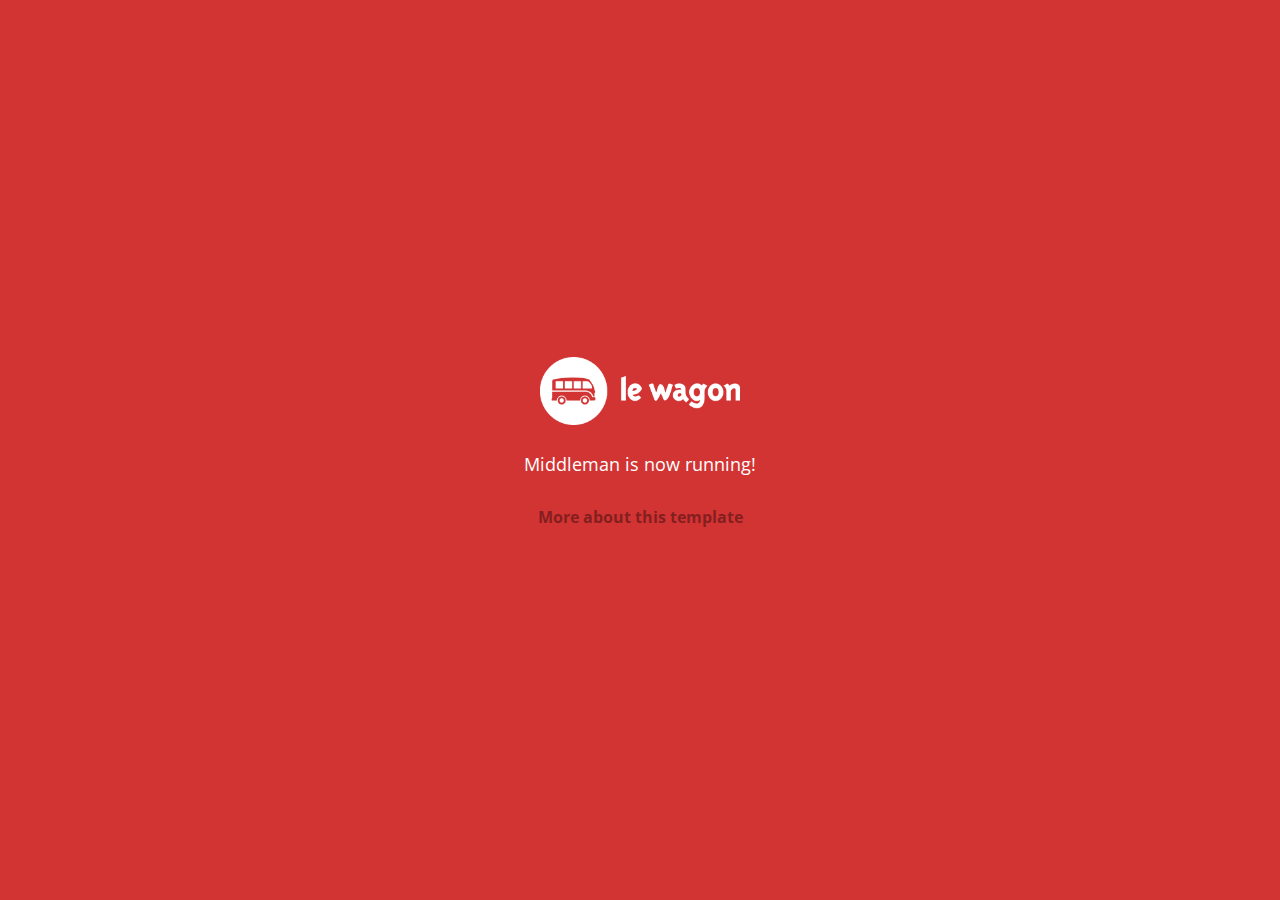
==== index.html @ 90ef144e "Automated commit at 2018-05-28 09:47:52 UTC by middleman-deploy 2.0.0-alpha" ====
<!doctype html>
<html>
  <head>
    <meta charset="utf-8">
    <meta http-equiv="x-ua-compatible" content="ie=edge">
    <meta name="viewport"
          content="width=device-width, initial-scale=1, shrink-to-fit=no">
    <!-- Use the title from a page's frontmatter if it has one -->
    <title>Le Wagon - Middleman</title>
    <link href="stylesheets/application-3c48b980.css" rel="stylesheet" />
    <script src="javascripts/application-93de88c9.js"></script>
    <link href="images/favicon-f15af148.png" rel="icon" type="image/png" />
  </head>
  <body>
    <div id="home">
  <div class="home-content">
    <img src="images/logo-acc9c0ec.png" width="200" alt="Logo" />
    <p>
      Middleman is now running!
    </p>
    <p class="about">
      <a href="about.html">More about this template</a>
    </p>
  </div>
</div>

  </body>
</html>
---- stylesheets/application-3c48b980.css ----
@import url("https://fonts.googleapis.com/css?family=Open+Sans:400,300,700|Raleway:400,100,300,700,500");/*!
 * Bootstrap v3.3.7 (http://getbootstrap.com)
 * Copyright 2011-2016 Twitter, Inc.
 * Licensed under MIT (https://github.com/twbs/bootstrap/blob/master/LICENSE)
 *//*! normalize.css v3.0.3 | MIT License | github.com/necolas/normalize.css */html{font-family:sans-serif;-ms-text-size-adjust:100%;-webkit-text-size-adjust:100%}body{margin:0}article,aside,details,figcaption,figure,footer,header,hgroup,main,menu,nav,section,summary{display:block}audio,canvas,progress,video{display:inline-block;vertical-align:baseline}audio:not([controls]){display:none;height:0}[hidden],template{display:none}a{background-color:transparent}a:active,a:hover{outline:0}abbr[title]{border-bottom:1px dotted}b,strong{font-weight:bold}dfn{font-style:italic}h1{font-size:2em;margin:0.67em 0}mark{background:#ff0;color:#000}small{font-size:80%}sub,sup{font-size:75%;line-height:0;position:relative;vertical-align:baseline}sup{top:-0.5em}sub{bottom:-0.25em}img{border:0}svg:not(:root){overflow:hidden}figure{margin:1em 40px}hr{-webkit-box-sizing:content-box;box-sizing:content-box;height:0}pre{overflow:auto}code,kbd,pre,samp{font-family:monospace, monospace;font-size:1em}button,input,optgroup,select,textarea{color:inherit;font:inherit;margin:0}button{overflow:visible}button,select{text-transform:none}button,html input[type="button"],input[type="reset"],input[type="submit"]{-webkit-appearance:button;cursor:pointer}button[disabled],html input[disabled]{cursor:default}button::-moz-focus-inner,input::-moz-focus-inner{border:0;padding:0}input{line-height:normal}input[type="checkbox"],input[type="radio"]{-webkit-box-sizing:border-box;box-sizing:border-box;padding:0}input[type="number"]::-webkit-inner-spin-button,input[type="number"]::-webkit-outer-spin-button{height:auto}input[type="search"]{-webkit-appearance:textfield;-webkit-box-sizing:content-box;box-sizing:content-box}input[type="search"]::-webkit-search-cancel-button,input[type="search"]::-webkit-search-decoration{-webkit-appearance:none}fieldset{border:1px solid #c0c0c0;margin:0 2px;padding:0.35em 0.625em 0.75em}legend{border:0;padding:0}textarea{overflow:auto}optgroup{font-weight:bold}table{border-collapse:collapse;border-spacing:0}td,th{padding:0}/*! Source: https://github.com/h5bp/html5-boilerplate/blob/master/src/css/main.css */@media print{*,*:before,*:after{background:transparent !important;color:#000 !important;-webkit-box-shadow:none !important;box-shadow:none !important;text-shadow:none !important}a,a:visited{text-decoration:underline}a[href]:after{content:" (" attr(href) ")"}abbr[title]:after{content:" (" attr(title) ")"}a[href^="#"]:after,a[href^="javascript:"]:after{content:""}pre,blockquote{border:1px solid #999;page-break-inside:avoid}thead{display:table-header-group}tr,img{page-break-inside:avoid}img{max-width:100% !important}p,h2,h3{orphans:3;widows:3}h2,h3{page-break-after:avoid}.navbar{display:none}.btn>.caret,.dropup>.btn>.caret{border-top-color:#000 !important}.label{border:1px solid #000}.table{border-collapse:collapse !important}.table td,.table th{background-color:#fff !important}.table-bordered th,.table-bordered td{border:1px solid #ddd !important}}@font-face{font-family:'Glyphicons Halflings';src:url("../assets/bootstrap/glyphicons-halflings-regular-86b6f62b.eot");src:url("../assets/bootstrap/glyphicons-halflings-regular-86b6f62b.eot?#iefix") format("embedded-opentype"),url("../assets/bootstrap/glyphicons-halflings-regular-ca35b697.woff2") format("woff2"),url("../assets/bootstrap/glyphicons-halflings-regular-278e49a8.woff") format("woff"),url("../assets/bootstrap/glyphicons-halflings-regular-44bc1850.ttf") format("truetype"),url("../assets/bootstrap/glyphicons-halflings-regular-de51a849.svg#glyphicons_halflingsregular") format("svg")}.glyphicon{position:relative;top:1px;display:inline-block;font-family:'Glyphicons Halflings';font-style:normal;font-weight:normal;line-height:1;-webkit-font-smoothing:antialiased;-moz-osx-font-smoothing:grayscale}.glyphicon-asterisk:before{content:"\002a"}.glyphicon-plus:before{content:"\002b"}.glyphicon-euro:before,.glyphicon-eur:before{content:"\20ac"}.glyphicon-minus:before{content:"\2212"}.glyphicon-cloud:before{content:"\2601"}.glyphicon-envelope:before{content:"\2709"}.glyphicon-pencil:before{content:"\270f"}.glyphicon-glass:before{content:"\e001"}.glyphicon-music:before{content:"\e002"}.glyphicon-search:before{content:"\e003"}.glyphicon-heart:before{content:"\e005"}.glyphicon-star:before{content:"\e006"}.glyphicon-star-empty:before{content:"\e007"}.glyphicon-user:before{content:"\e008"}.glyphicon-film:before{content:"\e009"}.glyphicon-th-large:before{content:"\e010"}.glyphicon-th:before{content:"\e011"}.glyphicon-th-list:before{content:"\e012"}.glyphicon-ok:before{content:"\e013"}.glyphicon-remove:before{content:"\e014"}.glyphicon-zoom-in:before{content:"\e015"}.glyphicon-zoom-out:before{content:"\e016"}.glyphicon-off:before{content:"\e017"}.glyphicon-signal:before{content:"\e018"}.glyphicon-cog:before{content:"\e019"}.glyphicon-trash:before{content:"\e020"}.glyphicon-home:before{content:"\e021"}.glyphicon-file:before{content:"\e022"}.glyphicon-time:before{content:"\e023"}.glyphicon-road:before{content:"\e024"}.glyphicon-download-alt:before{content:"\e025"}.glyphicon-download:before{content:"\e026"}.glyphicon-upload:before{content:"\e027"}.glyphicon-inbox:before{content:"\e028"}.glyphicon-play-circle:before{content:"\e029"}.glyphicon-repeat:before{content:"\e030"}.glyphicon-refresh:before{content:"\e031"}.glyphicon-list-alt:before{content:"\e032"}.glyphicon-lock:before{content:"\e033"}.glyphicon-flag:before{content:"\e034"}.glyphicon-headphones:before{content:"\e035"}.glyphicon-volume-off:before{content:"\e036"}.glyphicon-volume-down:before{content:"\e037"}.glyphicon-volume-up:before{content:"\e038"}.glyphicon-qrcode:before{content:"\e039"}.glyphicon-barcode:before{content:"\e040"}.glyphicon-tag:before{content:"\e041"}.glyphicon-tags:before{content:"\e042"}.glyphicon-book:before{content:"\e043"}.glyphicon-bookmark:before{content:"\e044"}.glyphicon-print:before{content:"\e045"}.glyphicon-camera:before{content:"\e046"}.glyphicon-font:before{content:"\e047"}.glyphicon-bold:before{content:"\e048"}.glyphicon-italic:before{content:"\e049"}.glyphicon-text-height:before{content:"\e050"}.glyphicon-text-width:before{content:"\e051"}.glyphicon-align-left:before{content:"\e052"}.glyphicon-align-center:before{content:"\e053"}.glyphicon-align-right:before{content:"\e054"}.glyphicon-align-justify:before{content:"\e055"}.glyphicon-list:before{content:"\e056"}.glyphicon-indent-left:before{content:"\e057"}.glyphicon-indent-right:before{content:"\e058"}.glyphicon-facetime-video:before{content:"\e059"}.glyphicon-picture:before{content:"\e060"}.glyphicon-map-marker:before{content:"\e062"}.glyphicon-adjust:before{content:"\e063"}.glyphicon-tint:before{content:"\e064"}.glyphicon-edit:before{content:"\e065"}.glyphicon-share:before{content:"\e066"}.glyphicon-check:before{content:"\e067"}.glyphicon-move:before{content:"\e068"}.glyphicon-step-backward:before{content:"\e069"}.glyphicon-fast-backward:before{content:"\e070"}.glyphicon-backward:before{content:"\e071"}.glyphicon-play:before{content:"\e072"}.glyphicon-pause:before{content:"\e073"}.glyphicon-stop:before{content:"\e074"}.glyphicon-forward:before{content:"\e075"}.glyphicon-fast-forward:before{content:"\e076"}.glyphicon-step-forward:before{content:"\e077"}.glyphicon-eject:before{content:"\e078"}.glyphicon-chevron-left:before{content:"\e079"}.glyphicon-chevron-right:before{content:"\e080"}.glyphicon-plus-sign:before{content:"\e081"}.glyphicon-minus-sign:before{content:"\e082"}.glyphicon-remove-sign:before{content:"\e083"}.glyphicon-ok-sign:before{content:"\e084"}.glyphicon-question-sign:before{content:"\e085"}.glyphicon-info-sign:before{content:"\e086"}.glyphicon-screenshot:before{content:"\e087"}.glyphicon-remove-circle:before{content:"\e088"}.glyphicon-ok-circle:before{content:"\e089"}.glyphicon-ban-circle:before{content:"\e090"}.glyphicon-arrow-left:before{content:"\e091"}.glyphicon-arrow-right:before{content:"\e092"}.glyphicon-arrow-up:before{content:"\e093"}.glyphicon-arrow-down:before{content:"\e094"}.glyphicon-share-alt:before{content:"\e095"}.glyphicon-resize-full:before{content:"\e096"}.glyphicon-resize-small:before{content:"\e097"}.glyphicon-exclamation-sign:before{content:"\e101"}.glyphicon-gift:before{content:"\e102"}.glyphicon-leaf:before{content:"\e103"}.glyphicon-fire:before{content:"\e104"}.glyphicon-eye-open:before{content:"\e105"}.glyphicon-eye-close:before{content:"\e106"}.glyphicon-warning-sign:before{content:"\e107"}.glyphicon-plane:before{content:"\e108"}.glyphicon-calendar:before{content:"\e109"}.glyphicon-random:before{content:"\e110"}.glyphicon-comment:before{content:"\e111"}.glyphicon-magnet:before{content:"\e112"}.glyphicon-chevron-up:before{content:"\e113"}.glyphicon-chevron-down:before{content:"\e114"}.glyphicon-retweet:before{content:"\e115"}.glyphicon-shopping-cart:before{content:"\e116"}.glyphicon-folder-close:before{content:"\e117"}.glyphicon-folder-open:before{content:"\e118"}.glyphicon-resize-vertical:before{content:"\e119"}.glyphicon-resize-horizontal:before{content:"\e120"}.glyphicon-hdd:before{content:"\e121"}.glyphicon-bullhorn:before{content:"\e122"}.glyphicon-bell:before{content:"\e123"}.glyphicon-certificate:before{content:"\e124"}.glyphicon-thumbs-up:before{content:"\e125"}.glyphicon-thumbs-down:before{content:"\e126"}.glyphicon-hand-right:before{content:"\e127"}.glyphicon-hand-left:before{content:"\e128"}.glyphicon-hand-up:before{content:"\e129"}.glyphicon-hand-down:before{content:"\e130"}.glyphicon-circle-arrow-right:before{content:"\e131"}.glyphicon-circle-arrow-left:before{content:"\e132"}.glyphicon-circle-arrow-up:before{content:"\e133"}.glyphicon-circle-arrow-down:before{content:"\e134"}.glyphicon-globe:before{content:"\e135"}.glyphicon-wrench:before{content:"\e136"}.glyphicon-tasks:before{content:"\e137"}.glyphicon-filter:before{content:"\e138"}.glyphicon-briefcase:before{content:"\e139"}.glyphicon-fullscreen:before{content:"\e140"}.glyphicon-dashboard:before{content:"\e141"}.glyphicon-paperclip:before{content:"\e142"}.glyphicon-heart-empty:before{content:"\e143"}.glyphicon-link:before{content:"\e144"}.glyphicon-phone:before{content:"\e145"}.glyphicon-pushpin:before{content:"\e146"}.glyphicon-usd:before{content:"\e148"}.glyphicon-gbp:before{content:"\e149"}.glyphicon-sort:before{content:"\e150"}.glyphicon-sort-by-alphabet:before{content:"\e151"}.glyphicon-sort-by-alphabet-alt:before{content:"\e152"}.glyphicon-sort-by-order:before{content:"\e153"}.glyphicon-sort-by-order-alt:before{content:"\e154"}.glyphicon-sort-by-attributes:before{content:"\e155"}.glyphicon-sort-by-attributes-alt:before{content:"\e156"}.glyphicon-unchecked:before{content:"\e157"}.glyphicon-expand:before{content:"\e158"}.glyphicon-collapse-down:before{content:"\e159"}.glyphicon-collapse-up:before{content:"\e160"}.glyphicon-log-in:before{content:"\e161"}.glyphicon-flash:before{content:"\e162"}.glyphicon-log-out:before{content:"\e163"}.glyphicon-new-window:before{content:"\e164"}.glyphicon-record:before{content:"\e165"}.glyphicon-save:before{content:"\e166"}.glyphicon-open:before{content:"\e167"}.glyphicon-saved:before{content:"\e168"}.glyphicon-import:before{content:"\e169"}.glyphicon-export:before{content:"\e170"}.glyphicon-send:before{content:"\e171"}.glyphicon-floppy-disk:before{content:"\e172"}.glyphicon-floppy-saved:before{content:"\e173"}.glyphicon-floppy-remove:before{content:"\e174"}.glyphicon-floppy-save:before{content:"\e175"}.glyphicon-floppy-open:before{content:"\e176"}.glyphicon-credit-card:before{content:"\e177"}.glyphicon-transfer:before{content:"\e178"}.glyphicon-cutlery:before{content:"\e179"}.glyphicon-header:before{content:"\e180"}.glyphicon-compressed:before{content:"\e181"}.glyphicon-earphone:before{content:"\e182"}.glyphicon-phone-alt:before{content:"\e183"}.glyphicon-tower:before{content:"\e184"}.glyphicon-stats:before{content:"\e185"}.glyphicon-sd-video:before{content:"\e186"}.glyphicon-hd-video:before{content:"\e187"}.glyphicon-subtitles:before{content:"\e188"}.glyphicon-sound-stereo:before{content:"\e189"}.glyphicon-sound-dolby:before{content:"\e190"}.glyphicon-sound-5-1:before{content:"\e191"}.glyphicon-sound-6-1:before{content:"\e192"}.glyphicon-sound-7-1:before{content:"\e193"}.glyphicon-copyright-mark:before{content:"\e194"}.glyphicon-registration-mark:before{content:"\e195"}.glyphicon-cloud-download:before{content:"\e197"}.glyphicon-cloud-upload:before{content:"\e198"}.glyphicon-tree-conifer:before{content:"\e199"}.glyphicon-tree-deciduous:before{content:"\e200"}.glyphicon-cd:before{content:"\e201"}.glyphicon-save-file:before{content:"\e202"}.glyphicon-open-file:before{content:"\e203"}.glyphicon-level-up:before{content:"\e204"}.glyphicon-copy:before{content:"\e205"}.glyphicon-paste:before{content:"\e206"}.glyphicon-alert:before{content:"\e209"}.glyphicon-equalizer:before{content:"\e210"}.glyphicon-king:before{content:"\e211"}.glyphicon-queen:before{content:"\e212"}.glyphicon-pawn:before{content:"\e213"}.glyphicon-bishop:before{content:"\e214"}.glyphicon-knight:before{content:"\e215"}.glyphicon-baby-formula:before{content:"\e216"}.glyphicon-tent:before{content:"\26fa"}.glyphicon-blackboard:before{content:"\e218"}.glyphicon-bed:before{content:"\e219"}.glyphicon-apple:before{content:"\f8ff"}.glyphicon-erase:before{content:"\e221"}.glyphicon-hourglass:before{content:"\231b"}.glyphicon-lamp:before{content:"\e223"}.glyphicon-duplicate:before{content:"\e224"}.glyphicon-piggy-bank:before{content:"\e225"}.glyphicon-scissors:before{content:"\e226"}.glyphicon-bitcoin:before{content:"\e227"}.glyphicon-btc:before{content:"\e227"}.glyphicon-xbt:before{content:"\e227"}.glyphicon-yen:before{content:"\00a5"}.glyphicon-jpy:before{content:"\00a5"}.glyphicon-ruble:before{content:"\20bd"}.glyphicon-rub:before{content:"\20bd"}.glyphicon-scale:before{content:"\e230"}.glyphicon-ice-lolly:before{content:"\e231"}.glyphicon-ice-lolly-tasted:before{content:"\e232"}.glyphicon-education:before{content:"\e233"}.glyphicon-option-horizontal:before{content:"\e234"}.glyphicon-option-vertical:before{content:"\e235"}.glyphicon-menu-hamburger:before{content:"\e236"}.glyphicon-modal-window:before{content:"\e237"}.glyphicon-oil:before{content:"\e238"}.glyphicon-grain:before{content:"\e239"}.glyphicon-sunglasses:before{content:"\e240"}.glyphicon-text-size:before{content:"\e241"}.glyphicon-text-color:before{content:"\e242"}.glyphicon-text-background:before{content:"\e243"}.glyphicon-object-align-top:before{content:"\e244"}.glyphicon-object-align-bottom:before{content:"\e245"}.glyphicon-object-align-horizontal:before{content:"\e246"}.glyphicon-object-align-left:before{content:"\e247"}.glyphicon-object-align-vertical:before{content:"\e248"}.glyphicon-object-align-right:before{content:"\e249"}.glyphicon-triangle-right:before{content:"\e250"}.glyphicon-triangle-left:before{content:"\e251"}.glyphicon-triangle-bottom:before{content:"\e252"}.glyphicon-triangle-top:before{content:"\e253"}.glyphicon-console:before{content:"\e254"}.glyphicon-superscript:before{content:"\e255"}.glyphicon-subscript:before{content:"\e256"}.glyphicon-menu-left:before{content:"\e257"}.glyphicon-menu-right:before{content:"\e258"}.glyphicon-menu-down:before{content:"\e259"}.glyphicon-menu-up:before{content:"\e260"}*{-webkit-box-sizing:border-box;box-sizing:border-box}*:before,*:after{-webkit-box-sizing:border-box;box-sizing:border-box}html{font-size:10px;-webkit-tap-highlight-color:transparent}body{font-family:"Open Sans", "Helvetica", "sans-serif";font-size:18px;line-height:1.42857143;color:#333333;background-color:#F4F4F4}input,button,select,textarea{font-family:inherit;font-size:inherit;line-height:inherit}a{color:#469AE0;text-decoration:none}a:hover,a:focus{color:#1f74ba;text-decoration:underline}a:focus{outline:5px auto -webkit-focus-ring-color;outline-offset:-2px}figure{margin:0}img{vertical-align:middle}.img-responsive{display:block;max-width:100%;height:auto}.img-rounded{border-radius:2px}.img-thumbnail{padding:4px;line-height:1.42857143;background-color:#F4F4F4;border:1px solid #ddd;border-radius:2px;-webkit-transition:all 0.2s ease-in-out;transition:all 0.2s ease-in-out;display:inline-block;max-width:100%;height:auto}.img-circle{border-radius:50%}hr{margin-top:25px;margin-bottom:25px;border:0;border-top:1px solid #eeeeee}.sr-only{position:absolute;width:1px;height:1px;margin:-1px;padding:0;overflow:hidden;clip:rect(0, 0, 0, 0);border:0}.sr-only-focusable:active,.sr-only-focusable:focus{position:static;width:auto;height:auto;margin:0;overflow:visible;clip:auto}[role="button"]{cursor:pointer}h1,h2,h3,h4,h5,h6,.h1,.h2,.h3,.h4,.h5,.h6{font-family:"Raleway", "Helvetica", "sans-serif";font-weight:500;line-height:1.1;color:inherit}h1 small,h1 .small,h2 small,h2 .small,h3 small,h3 .small,h4 small,h4 .small,h5 small,h5 .small,h6 small,h6 .small,.h1 small,.h1 .small,.h2 small,.h2 .small,.h3 small,.h3 .small,.h4 small,.h4 .small,.h5 small,.h5 .small,.h6 small,.h6 .small{font-weight:normal;line-height:1;color:#777777}h1,.h1,h2,.h2,h3,.h3{margin-top:25px;margin-bottom:12.5px}h1 small,h1 .small,.h1 small,.h1 .small,h2 small,h2 .small,.h2 small,.h2 .small,h3 small,h3 .small,.h3 small,.h3 .small{font-size:65%}h4,.h4,h5,.h5,h6,.h6{margin-top:12.5px;margin-bottom:12.5px}h4 small,h4 .small,.h4 small,.h4 .small,h5 small,h5 .small,.h5 small,.h5 .small,h6 small,h6 .small,.h6 small,.h6 .small{font-size:75%}h1,.h1{font-size:46px}h2,.h2{font-size:38px}h3,.h3{font-size:31px}h4,.h4{font-size:23px}h5,.h5{font-size:18px}h6,.h6{font-size:16px}p{margin:0 0 12.5px}.lead{margin-bottom:25px;font-size:20px;font-weight:300;line-height:1.4}@media (min-width: 768px){.lead{font-size:27px}}small,.small{font-size:88%}mark,.mark{background-color:#fcf8e3;padding:.2em}.text-left{text-align:left}.text-right{text-align:right}.text-center{text-align:center}.text-justify{text-align:justify}.text-nowrap{white-space:nowrap}.text-lowercase{text-transform:lowercase}.text-uppercase,.initialism{text-transform:uppercase}.text-capitalize{text-transform:capitalize}.text-muted{color:#777777}.text-primary{color:#469AE0}a.text-primary:hover,a.text-primary:focus{color:#2381d0}.text-success{color:#3c763d}a.text-success:hover,a.text-success:focus{color:#2b542c}.text-info{color:#31708f}a.text-info:hover,a.text-info:focus{color:#245269}.text-warning{color:#8a6d3b}a.text-warning:hover,a.text-warning:focus{color:#66512c}.text-danger{color:#a94442}a.text-danger:hover,a.text-danger:focus{color:#843534}.bg-primary{color:#fff}.bg-primary{background-color:#469AE0}a.bg-primary:hover,a.bg-primary:focus{background-color:#2381d0}.bg-success{background-color:#dff0d8}a.bg-success:hover,a.bg-success:focus{background-color:#c1e2b3}.bg-info{background-color:#d9edf7}a.bg-info:hover,a.bg-info:focus{background-color:#afd9ee}.bg-warning{background-color:#fcf8e3}a.bg-warning:hover,a.bg-warning:focus{background-color:#f7ecb5}.bg-danger{background-color:#f2dede}a.bg-danger:hover,a.bg-danger:focus{background-color:#e4b9b9}.page-header{padding-bottom:11.5px;margin:50px 0 25px;border-bottom:1px solid #eeeeee}ul,ol{margin-top:0;margin-bottom:12.5px}ul ul,ul ol,ol ul,ol ol{margin-bottom:0}.list-unstyled{padding-left:0;list-style:none}.list-inline{padding-left:0;list-style:none;margin-left:-5px}.list-inline>li{display:inline-block;padding-left:5px;padding-right:5px}dl{margin-top:0;margin-bottom:25px}dt,dd{line-height:1.42857143}dt{font-weight:bold}dd{margin-left:0}.dl-horizontal dd:before,.dl-horizontal dd:after{content:" ";display:table}.dl-horizontal dd:after{clear:both}@media (min-width: 768px){.dl-horizontal dt{float:left;width:160px;clear:left;text-align:right;overflow:hidden;text-overflow:ellipsis;white-space:nowrap}.dl-horizontal dd{margin-left:180px}}abbr[title],abbr[data-original-title]{cursor:help;border-bottom:1px dotted #777777}.initialism{font-size:90%}blockquote{padding:12.5px 25px;margin:0 0 25px;font-size:22.5px;border-left:5px solid #eeeeee}blockquote p:last-child,blockquote ul:last-child,blockquote ol:last-child{margin-bottom:0}blockquote footer,blockquote small,blockquote .small{display:block;font-size:80%;line-height:1.42857143;color:#777777}blockquote footer:before,blockquote small:before,blockquote .small:before{content:'\2014 \00A0'}.blockquote-reverse,blockquote.pull-right{padding-right:15px;padding-left:0;border-right:5px solid #eeeeee;border-left:0;text-align:right}.blockquote-reverse footer:before,.blockquote-reverse small:before,.blockquote-reverse .small:before,blockquote.pull-right footer:before,blockquote.pull-right small:before,blockquote.pull-right .small:before{content:''}.blockquote-reverse footer:after,.blockquote-reverse small:after,.blockquote-reverse .small:after,blockquote.pull-right footer:after,blockquote.pull-right small:after,blockquote.pull-right .small:after{content:'\00A0 \2014'}address{margin-bottom:25px;font-style:normal;line-height:1.42857143}code,kbd,pre,samp{font-family:Menlo, Monaco, Consolas, "Courier New", monospace}code{padding:2px 4px;font-size:90%;color:#c7254e;background-color:#f9f2f4;border-radius:2px}kbd{padding:2px 4px;font-size:90%;color:#fff;background-color:#333;border-radius:2px;-webkit-box-shadow:inset 0 -1px 0 rgba(0,0,0,0.25);box-shadow:inset 0 -1px 0 rgba(0,0,0,0.25)}kbd kbd{padding:0;font-size:100%;font-weight:bold;-webkit-box-shadow:none;box-shadow:none}pre{display:block;padding:12px;margin:0 0 12.5px;font-size:17px;line-height:1.42857143;word-break:break-all;word-wrap:break-word;color:#333333;background-color:#f5f5f5;border:1px solid #ccc;border-radius:2px}pre code{padding:0;font-size:inherit;color:inherit;white-space:pre-wrap;background-color:transparent;border-radius:0}.pre-scrollable{max-height:340px;overflow-y:scroll}.container{margin-right:auto;margin-left:auto;padding-left:15px;padding-right:15px}.container:before,.container:after{content:" ";display:table}.container:after{clear:both}@media (min-width: 768px){.container{width:750px}}@media (min-width: 992px){.container{width:970px}}@media (min-width: 1200px){.container{width:1170px}}.container-fluid{margin-right:auto;margin-left:auto;padding-left:15px;padding-right:15px}.container-fluid:before,.container-fluid:after{content:" ";display:table}.container-fluid:after{clear:both}.row{margin-left:-15px;margin-right:-15px}.row:before,.row:after{content:" ";display:table}.row:after{clear:both}.col-xs-1,.col-sm-1,.col-md-1,.col-lg-1,.col-xs-2,.col-sm-2,.col-md-2,.col-lg-2,.col-xs-3,.col-sm-3,.col-md-3,.col-lg-3,.col-xs-4,.col-sm-4,.col-md-4,.col-lg-4,.col-xs-5,.col-sm-5,.col-md-5,.col-lg-5,.col-xs-6,.col-sm-6,.col-md-6,.col-lg-6,.col-xs-7,.col-sm-7,.col-md-7,.col-lg-7,.col-xs-8,.col-sm-8,.col-md-8,.col-lg-8,.col-xs-9,.col-sm-9,.col-md-9,.col-lg-9,.col-xs-10,.col-sm-10,.col-md-10,.col-lg-10,.col-xs-11,.col-sm-11,.col-md-11,.col-lg-11,.col-xs-12,.col-sm-12,.col-md-12,.col-lg-12{position:relative;min-height:1px;padding-left:15px;padding-right:15px}.col-xs-1,.col-xs-2,.col-xs-3,.col-xs-4,.col-xs-5,.col-xs-6,.col-xs-7,.col-xs-8,.col-xs-9,.col-xs-10,.col-xs-11,.col-xs-12{float:left}.col-xs-1{width:8.33333333%}.col-xs-2{width:16.66666667%}.col-xs-3{width:25%}.col-xs-4{width:33.33333333%}.col-xs-5{width:41.66666667%}.col-xs-6{width:50%}.col-xs-7{width:58.33333333%}.col-xs-8{width:66.66666667%}.col-xs-9{width:75%}.col-xs-10{width:83.33333333%}.col-xs-11{width:91.66666667%}.col-xs-12{width:100%}.col-xs-pull-0{right:auto}.col-xs-pull-1{right:8.33333333%}.col-xs-pull-2{right:16.66666667%}.col-xs-pull-3{right:25%}.col-xs-pull-4{right:33.33333333%}.col-xs-pull-5{right:41.66666667%}.col-xs-pull-6{right:50%}.col-xs-pull-7{right:58.33333333%}.col-xs-pull-8{right:66.66666667%}.col-xs-pull-9{right:75%}.col-xs-pull-10{right:83.33333333%}.col-xs-pull-11{right:91.66666667%}.col-xs-pull-12{right:100%}.col-xs-push-0{left:auto}.col-xs-push-1{left:8.33333333%}.col-xs-push-2{left:16.66666667%}.col-xs-push-3{left:25%}.col-xs-push-4{left:33.33333333%}.col-xs-push-5{left:41.66666667%}.col-xs-push-6{left:50%}.col-xs-push-7{left:58.33333333%}.col-xs-push-8{left:66.66666667%}.col-xs-push-9{left:75%}.col-xs-push-10{left:83.33333333%}.col-xs-push-11{left:91.66666667%}.col-xs-push-12{left:100%}.col-xs-offset-0{margin-left:0%}.col-xs-offset-1{margin-left:8.33333333%}.col-xs-offset-2{margin-left:16.66666667%}.col-xs-offset-3{margin-left:25%}.col-xs-offset-4{margin-left:33.33333333%}.col-xs-offset-5{margin-left:41.66666667%}.col-xs-offset-6{margin-left:50%}.col-xs-offset-7{margin-left:58.33333333%}.col-xs-offset-8{margin-left:66.66666667%}.col-xs-offset-9{margin-left:75%}.col-xs-offset-10{margin-left:83.33333333%}.col-xs-offset-11{margin-left:91.66666667%}.col-xs-offset-12{margin-left:100%}@media (min-width: 768px){.col-sm-1,.col-sm-2,.col-sm-3,.col-sm-4,.col-sm-5,.col-sm-6,.col-sm-7,.col-sm-8,.col-sm-9,.col-sm-10,.col-sm-11,.col-sm-12{float:left}.col-sm-1{width:8.33333333%}.col-sm-2{width:16.66666667%}.col-sm-3{width:25%}.col-sm-4{width:33.33333333%}.col-sm-5{width:41.66666667%}.col-sm-6{width:50%}.col-sm-7{width:58.33333333%}.col-sm-8{width:66.66666667%}.col-sm-9{width:75%}.col-sm-10{width:83.33333333%}.col-sm-11{width:91.66666667%}.col-sm-12{width:100%}.col-sm-pull-0{right:auto}.col-sm-pull-1{right:8.33333333%}.col-sm-pull-2{right:16.66666667%}.col-sm-pull-3{right:25%}.col-sm-pull-4{right:33.33333333%}.col-sm-pull-5{right:41.66666667%}.col-sm-pull-6{right:50%}.col-sm-pull-7{right:58.33333333%}.col-sm-pull-8{right:66.66666667%}.col-sm-pull-9{right:75%}.col-sm-pull-10{right:83.33333333%}.col-sm-pull-11{right:91.66666667%}.col-sm-pull-12{right:100%}.col-sm-push-0{left:auto}.col-sm-push-1{left:8.33333333%}.col-sm-push-2{left:16.66666667%}.col-sm-push-3{left:25%}.col-sm-push-4{left:33.33333333%}.col-sm-push-5{left:41.66666667%}.col-sm-push-6{left:50%}.col-sm-push-7{left:58.33333333%}.col-sm-push-8{left:66.66666667%}.col-sm-push-9{left:75%}.col-sm-push-10{left:83.33333333%}.col-sm-push-11{left:91.66666667%}.col-sm-push-12{left:100%}.col-sm-offset-0{margin-left:0%}.col-sm-offset-1{margin-left:8.33333333%}.col-sm-offset-2{margin-left:16.66666667%}.col-sm-offset-3{margin-left:25%}.col-sm-offset-4{margin-left:33.33333333%}.col-sm-offset-5{margin-left:41.66666667%}.col-sm-offset-6{margin-left:50%}.col-sm-offset-7{margin-left:58.33333333%}.col-sm-offset-8{margin-left:66.66666667%}.col-sm-offset-9{margin-left:75%}.col-sm-offset-10{margin-left:83.33333333%}.col-sm-offset-11{margin-left:91.66666667%}.col-sm-offset-12{margin-left:100%}}@media (min-width: 992px){.col-md-1,.col-md-2,.col-md-3,.col-md-4,.col-md-5,.col-md-6,.col-md-7,.col-md-8,.col-md-9,.col-md-10,.col-md-11,.col-md-12{float:left}.col-md-1{width:8.33333333%}.col-md-2{width:16.66666667%}.col-md-3{width:25%}.col-md-4{width:33.33333333%}.col-md-5{width:41.66666667%}.col-md-6{width:50%}.col-md-7{width:58.33333333%}.col-md-8{width:66.66666667%}.col-md-9{width:75%}.col-md-10{width:83.33333333%}.col-md-11{width:91.66666667%}.col-md-12{width:100%}.col-md-pull-0{right:auto}.col-md-pull-1{right:8.33333333%}.col-md-pull-2{right:16.66666667%}.col-md-pull-3{right:25%}.col-md-pull-4{right:33.33333333%}.col-md-pull-5{right:41.66666667%}.col-md-pull-6{right:50%}.col-md-pull-7{right:58.33333333%}.col-md-pull-8{right:66.66666667%}.col-md-pull-9{right:75%}.col-md-pull-10{right:83.33333333%}.col-md-pull-11{right:91.66666667%}.col-md-pull-12{right:100%}.col-md-push-0{left:auto}.col-md-push-1{left:8.33333333%}.col-md-push-2{left:16.66666667%}.col-md-push-3{left:25%}.col-md-push-4{left:33.33333333%}.col-md-push-5{left:41.66666667%}.col-md-push-6{left:50%}.col-md-push-7{left:58.33333333%}.col-md-push-8{left:66.66666667%}.col-md-push-9{left:75%}.col-md-push-10{left:83.33333333%}.col-md-push-11{left:91.66666667%}.col-md-push-12{left:100%}.col-md-offset-0{margin-left:0%}.col-md-offset-1{margin-left:8.33333333%}.col-md-offset-2{margin-left:16.66666667%}.col-md-offset-3{margin-left:25%}.col-md-offset-4{margin-left:33.33333333%}.col-md-offset-5{margin-left:41.66666667%}.col-md-offset-6{margin-left:50%}.col-md-offset-7{margin-left:58.33333333%}.col-md-offset-8{margin-left:66.66666667%}.col-md-offset-9{margin-left:75%}.col-md-offset-10{margin-left:83.33333333%}.col-md-offset-11{margin-left:91.66666667%}.col-md-offset-12{margin-left:100%}}@media (min-width: 1200px){.col-lg-1,.col-lg-2,.col-lg-3,.col-lg-4,.col-lg-5,.col-lg-6,.col-lg-7,.col-lg-8,.col-lg-9,.col-lg-10,.col-lg-11,.col-lg-12{float:left}.col-lg-1{width:8.33333333%}.col-lg-2{width:16.66666667%}.col-lg-3{width:25%}.col-lg-4{width:33.33333333%}.col-lg-5{width:41.66666667%}.col-lg-6{width:50%}.col-lg-7{width:58.33333333%}.col-lg-8{width:66.66666667%}.col-lg-9{width:75%}.col-lg-10{width:83.33333333%}.col-lg-11{width:91.66666667%}.col-lg-12{width:100%}.col-lg-pull-0{right:auto}.col-lg-pull-1{right:8.33333333%}.col-lg-pull-2{right:16.66666667%}.col-lg-pull-3{right:25%}.col-lg-pull-4{right:33.33333333%}.col-lg-pull-5{right:41.66666667%}.col-lg-pull-6{right:50%}.col-lg-pull-7{right:58.33333333%}.col-lg-pull-8{right:66.66666667%}.col-lg-pull-9{right:75%}.col-lg-pull-10{right:83.33333333%}.col-lg-pull-11{right:91.66666667%}.col-lg-pull-12{right:100%}.col-lg-push-0{left:auto}.col-lg-push-1{left:8.33333333%}.col-lg-push-2{left:16.66666667%}.col-lg-push-3{left:25%}.col-lg-push-4{left:33.33333333%}.col-lg-push-5{left:41.66666667%}.col-lg-push-6{left:50%}.col-lg-push-7{left:58.33333333%}.col-lg-push-8{left:66.66666667%}.col-lg-push-9{left:75%}.col-lg-push-10{left:83.33333333%}.col-lg-push-11{left:91.66666667%}.col-lg-push-12{left:100%}.col-lg-offset-0{margin-left:0%}.col-lg-offset-1{margin-left:8.33333333%}.col-lg-offset-2{margin-left:16.66666667%}.col-lg-offset-3{margin-left:25%}.col-lg-offset-4{margin-left:33.33333333%}.col-lg-offset-5{margin-left:41.66666667%}.col-lg-offset-6{margin-left:50%}.col-lg-offset-7{margin-left:58.33333333%}.col-lg-offset-8{margin-left:66.66666667%}.col-lg-offset-9{margin-left:75%}.col-lg-offset-10{margin-left:83.33333333%}.col-lg-offset-11{margin-left:91.66666667%}.col-lg-offset-12{margin-left:100%}}table{background-color:transparent}caption{padding-top:8px;padding-bottom:8px;color:#777777;text-align:left}th{text-align:left}.table{width:100%;max-width:100%;margin-bottom:25px}.table>thead>tr>th,.table>thead>tr>td,.table>tbody>tr>th,.table>tbody>tr>td,.table>tfoot>tr>th,.table>tfoot>tr>td{padding:8px;line-height:1.42857143;vertical-align:top;border-top:1px solid #ddd}.table>thead>tr>th{vertical-align:bottom;border-bottom:2px solid #ddd}.table>caption+thead>tr:first-child>th,.table>caption+thead>tr:first-child>td,.table>colgroup+thead>tr:first-child>th,.table>colgroup+thead>tr:first-child>td,.table>thead:first-child>tr:first-child>th,.table>thead:first-child>tr:first-child>td{border-top:0}.table>tbody+tbody{border-top:2px solid #ddd}.table .table{background-color:#F4F4F4}.table-condensed>thead>tr>th,.table-condensed>thead>tr>td,.table-condensed>tbody>tr>th,.table-condensed>tbody>tr>td,.table-condensed>tfoot>tr>th,.table-condensed>tfoot>tr>td{padding:5px}.table-bordered{border:1px solid #ddd}.table-bordered>thead>tr>th,.table-bordered>thead>tr>td,.table-bordered>tbody>tr>th,.table-bordered>tbody>tr>td,.table-bordered>tfoot>tr>th,.table-bordered>tfoot>tr>td{border:1px solid #ddd}.table-bordered>thead>tr>th,.table-bordered>thead>tr>td{border-bottom-width:2px}.table-striped>tbody>tr:nth-of-type(odd){background-color:#f9f9f9}.table-hover>tbody>tr:hover{background-color:#f5f5f5}table col[class*="col-"]{position:static;float:none;display:table-column}table td[class*="col-"],table th[class*="col-"]{position:static;float:none;display:table-cell}.table>thead>tr>td.active,.table>thead>tr>th.active,.table>thead>tr.active>td,.table>thead>tr.active>th,.table>tbody>tr>td.active,.table>tbody>tr>th.active,.table>tbody>tr.active>td,.table>tbody>tr.active>th,.table>tfoot>tr>td.active,.table>tfoot>tr>th.active,.table>tfoot>tr.active>td,.table>tfoot>tr.active>th{background-color:#f5f5f5}.table-hover>tbody>tr>td.active:hover,.table-hover>tbody>tr>th.active:hover,.table-hover>tbody>tr.active:hover>td,.table-hover>tbody>tr:hover>.active,.table-hover>tbody>tr.active:hover>th{background-color:#e8e8e8}.table>thead>tr>td.success,.table>thead>tr>th.success,.table>thead>tr.success>td,.table>thead>tr.success>th,.table>tbody>tr>td.success,.table>tbody>tr>th.success,.table>tbody>tr.success>td,.table>tbody>tr.success>th,.table>tfoot>tr>td.success,.table>tfoot>tr>th.success,.table>tfoot>tr.success>td,.table>tfoot>tr.success>th{background-color:#dff0d8}.table-hover>tbody>tr>td.success:hover,.table-hover>tbody>tr>th.success:hover,.table-hover>tbody>tr.success:hover>td,.table-hover>tbody>tr:hover>.success,.table-hover>tbody>tr.success:hover>th{background-color:#d0e9c6}.table>thead>tr>td.info,.table>thead>tr>th.info,.table>thead>tr.info>td,.table>thead>tr.info>th,.table>tbody>tr>td.info,.table>tbody>tr>th.info,.table>tbody>tr.info>td,.table>tbody>tr.info>th,.table>tfoot>tr>td.info,.table>tfoot>tr>th.info,.table>tfoot>tr.info>td,.table>tfoot>tr.info>th{background-color:#d9edf7}.table-hover>tbody>tr>td.info:hover,.table-hover>tbody>tr>th.info:hover,.table-hover>tbody>tr.info:hover>td,.table-hover>tbody>tr:hover>.info,.table-hover>tbody>tr.info:hover>th{background-color:#c4e3f3}.table>thead>tr>td.warning,.table>thead>tr>th.warning,.table>thead>tr.warning>td,.table>thead>tr.warning>th,.table>tbody>tr>td.warning,.table>tbody>tr>th.warning,.table>tbody>tr.warning>td,.table>tbody>tr.warning>th,.table>tfoot>tr>td.warning,.table>tfoot>tr>th.warning,.table>tfoot>tr.warning>td,.table>tfoot>tr.warning>th{background-color:#fcf8e3}.table-hover>tbody>tr>td.warning:hover,.table-hover>tbody>tr>th.warning:hover,.table-hover>tbody>tr.warning:hover>td,.table-hover>tbody>tr:hover>.warning,.table-hover>tbody>tr.warning:hover>th{background-color:#faf2cc}.table>thead>tr>td.danger,.table>thead>tr>th.danger,.table>thead>tr.danger>td,.table>thead>tr.danger>th,.table>tbody>tr>td.danger,.table>tbody>tr>th.danger,.table>tbody>tr.danger>td,.table>tbody>tr.danger>th,.table>tfoot>tr>td.danger,.table>tfoot>tr>th.danger,.table>tfoot>tr.danger>td,.table>tfoot>tr.danger>th{background-color:#f2dede}.table-hover>tbody>tr>td.danger:hover,.table-hover>tbody>tr>th.danger:hover,.table-hover>tbody>tr.danger:hover>td,.table-hover>tbody>tr:hover>.danger,.table-hover>tbody>tr.danger:hover>th{background-color:#ebcccc}.table-responsive{overflow-x:auto;min-height:0.01%}@media screen and (max-width: 767px){.table-responsive{width:100%;margin-bottom:18.75px;overflow-y:hidden;-ms-overflow-style:-ms-autohiding-scrollbar;border:1px solid #ddd}.table-responsive>.table{margin-bottom:0}.table-responsive>.table>thead>tr>th,.table-responsive>.table>thead>tr>td,.table-responsive>.table>tbody>tr>th,.table-responsive>.table>tbody>tr>td,.table-responsive>.table>tfoot>tr>th,.table-responsive>.table>tfoot>tr>td{white-space:nowrap}.table-responsive>.table-bordered{border:0}.table-responsive>.table-bordered>thead>tr>th:first-child,.table-responsive>.table-bordered>thead>tr>td:first-child,.table-responsive>.table-bordered>tbody>tr>th:first-child,.table-responsive>.table-bordered>tbody>tr>td:first-child,.table-responsive>.table-bordered>tfoot>tr>th:first-child,.table-responsive>.table-bordered>tfoot>tr>td:first-child{border-left:0}.table-responsive>.table-bordered>thead>tr>th:last-child,.table-responsive>.table-bordered>thead>tr>td:last-child,.table-responsive>.table-bordered>tbody>tr>th:last-child,.table-responsive>.table-bordered>tbody>tr>td:last-child,.table-responsive>.table-bordered>tfoot>tr>th:last-child,.table-responsive>.table-bordered>tfoot>tr>td:last-child{border-right:0}.table-responsive>.table-bordered>tbody>tr:last-child>th,.table-responsive>.table-bordered>tbody>tr:last-child>td,.table-responsive>.table-bordered>tfoot>tr:last-child>th,.table-responsive>.table-bordered>tfoot>tr:last-child>td{border-bottom:0}}fieldset{padding:0;margin:0;border:0;min-width:0}legend{display:block;width:100%;padding:0;margin-bottom:25px;font-size:27px;line-height:inherit;color:#333333;border:0;border-bottom:1px solid #e5e5e5}label{display:inline-block;max-width:100%;margin-bottom:5px;font-weight:bold}input[type="search"]{-webkit-box-sizing:border-box;box-sizing:border-box}input[type="radio"],input[type="checkbox"]{margin:4px 0 0;margin-top:1px \9;line-height:normal}input[type="file"]{display:block}input[type="range"]{display:block;width:100%}select[multiple],select[size]{height:auto}input[type="file"]:focus,input[type="radio"]:focus,input[type="checkbox"]:focus{outline:5px auto -webkit-focus-ring-color;outline-offset:-2px}output{display:block;padding-top:7px;font-size:18px;line-height:1.42857143;color:#000000}.form-control{display:block;width:100%;height:39px;padding:6px 12px;font-size:18px;line-height:1.42857143;color:#000000;background-color:#fff;background-image:none;border:1px solid #ccc;border-radius:2px;-webkit-box-shadow:inset 0 1px 1px rgba(0,0,0,0.075);box-shadow:inset 0 1px 1px rgba(0,0,0,0.075);-webkit-transition:border-color ease-in-out 0.15s, box-shadow ease-in-out 0.15s;-webkit-transition:border-color ease-in-out 0.15s, -webkit-box-shadow ease-in-out 0.15s;transition:border-color ease-in-out 0.15s, -webkit-box-shadow ease-in-out 0.15s;transition:border-color ease-in-out 0.15s, box-shadow ease-in-out 0.15s;transition:border-color ease-in-out 0.15s, box-shadow ease-in-out 0.15s, -webkit-box-shadow ease-in-out 0.15s}.form-control:focus{border-color:#66afe9;outline:0;-webkit-box-shadow:inset 0 1px 1px rgba(0,0,0,0.075),0 0 8px rgba(102,175,233,0.6);box-shadow:inset 0 1px 1px rgba(0,0,0,0.075),0 0 8px rgba(102,175,233,0.6)}.form-control::-moz-placeholder{color:#999;opacity:1}.form-control:-ms-input-placeholder{color:#999}.form-control::-webkit-input-placeholder{color:#999}.form-control::-ms-expand{border:0;background-color:transparent}.form-control[disabled],.form-control[readonly],fieldset[disabled] .form-control{background-color:#eeeeee;opacity:1}.form-control[disabled],fieldset[disabled] .form-control{cursor:not-allowed}textarea.form-control{height:auto}input[type="search"]{-webkit-appearance:none}@media screen and (-webkit-min-device-pixel-ratio: 0){input[type="date"].form-control,input[type="time"].form-control,input[type="datetime-local"].form-control,input[type="month"].form-control{line-height:39px}input[type="date"].input-sm,.input-group-sm>input[type="date"].form-control,.input-group-sm>input[type="date"].input-group-addon,.input-group-sm>.input-group-btn>input[type="date"].btn,.input-group-sm input[type="date"],input[type="time"].input-sm,.input-group-sm>input[type="time"].form-control,.input-group-sm>input[type="time"].input-group-addon,.input-group-sm>.input-group-btn>input[type="time"].btn,.input-group-sm input[type="time"],input[type="datetime-local"].input-sm,.input-group-sm>input[type="datetime-local"].form-control,.input-group-sm>input[type="datetime-local"].input-group-addon,.input-group-sm>.input-group-btn>input[type="datetime-local"].btn,.input-group-sm input[type="datetime-local"],input[type="month"].input-sm,.input-group-sm>input[type="month"].form-control,.input-group-sm>input[type="month"].input-group-addon,.input-group-sm>.input-group-btn>input[type="month"].btn,.input-group-sm input[type="month"]{line-height:36px}input[type="date"].input-lg,.input-group-lg>input[type="date"].form-control,.input-group-lg>input[type="date"].input-group-addon,.input-group-lg>.input-group-btn>input[type="date"].btn,.input-group-lg input[type="date"],input[type="time"].input-lg,.input-group-lg>input[type="time"].form-control,.input-group-lg>input[type="time"].input-group-addon,.input-group-lg>.input-group-btn>input[type="time"].btn,.input-group-lg input[type="time"],input[type="datetime-local"].input-lg,.input-group-lg>input[type="datetime-local"].form-control,.input-group-lg>input[type="datetime-local"].input-group-addon,.input-group-lg>.input-group-btn>input[type="datetime-local"].btn,.input-group-lg input[type="datetime-local"],input[type="month"].input-lg,.input-group-lg>input[type="month"].form-control,.input-group-lg>input[type="month"].input-group-addon,.input-group-lg>.input-group-btn>input[type="month"].btn,.input-group-lg input[type="month"]{line-height:53px}}.form-group{margin-bottom:15px}.radio,.checkbox{position:relative;display:block;margin-top:10px;margin-bottom:10px}.radio label,.checkbox label{min-height:25px;padding-left:20px;margin-bottom:0;font-weight:normal;cursor:pointer}.radio input[type="radio"],.radio-inline input[type="radio"],.checkbox input[type="checkbox"],.checkbox-inline input[type="checkbox"]{position:absolute;margin-left:-20px;margin-top:4px \9}.radio+.radio,.checkbox+.checkbox{margin-top:-5px}.radio-inline,.checkbox-inline{position:relative;display:inline-block;padding-left:20px;margin-bottom:0;vertical-align:middle;font-weight:normal;cursor:pointer}.radio-inline+.radio-inline,.checkbox-inline+.checkbox-inline{margin-top:0;margin-left:10px}input[type="radio"][disabled],input[type="radio"].disabled,fieldset[disabled] input[type="radio"],input[type="checkbox"][disabled],input[type="checkbox"].disabled,fieldset[disabled] input[type="checkbox"]{cursor:not-allowed}.radio-inline.disabled,fieldset[disabled] .radio-inline,.checkbox-inline.disabled,fieldset[disabled] .checkbox-inline{cursor:not-allowed}.radio.disabled label,fieldset[disabled] .radio label,.checkbox.disabled label,fieldset[disabled] .checkbox label{cursor:not-allowed}.form-control-static{padding-top:7px;padding-bottom:7px;margin-bottom:0;min-height:43px}.form-control-static.input-lg,.input-group-lg>.form-control-static.form-control,.input-group-lg>.form-control-static.input-group-addon,.input-group-lg>.input-group-btn>.form-control-static.btn,.form-control-static.input-sm,.input-group-sm>.form-control-static.form-control,.input-group-sm>.form-control-static.input-group-addon,.input-group-sm>.input-group-btn>.form-control-static.btn{padding-left:0;padding-right:0}.input-sm,.input-group-sm>.form-control,.input-group-sm>.input-group-addon,.input-group-sm>.input-group-btn>.btn{height:36px;padding:5px 10px;font-size:16px;line-height:1.5;border-radius:2px}select.input-sm,.input-group-sm>select.form-control,.input-group-sm>select.input-group-addon,.input-group-sm>.input-group-btn>select.btn{height:36px;line-height:36px}textarea.input-sm,.input-group-sm>textarea.form-control,.input-group-sm>textarea.input-group-addon,.input-group-sm>.input-group-btn>textarea.btn,select[multiple].input-sm,.input-group-sm>select[multiple].form-control,.input-group-sm>select[multiple].input-group-addon,.input-group-sm>.input-group-btn>select[multiple].btn{height:auto}.form-group-sm .form-control{height:36px;padding:5px 10px;font-size:16px;line-height:1.5;border-radius:2px}.form-group-sm select.form-control{height:36px;line-height:36px}.form-group-sm textarea.form-control,.form-group-sm select[multiple].form-control{height:auto}.form-group-sm .form-control-static{height:36px;min-height:41px;padding:6px 10px;font-size:16px;line-height:1.5}.input-lg,.input-group-lg>.form-control,.input-group-lg>.input-group-addon,.input-group-lg>.input-group-btn>.btn{height:53px;padding:10px 16px;font-size:23px;line-height:1.3333333;border-radius:2px}select.input-lg,.input-group-lg>select.form-control,.input-group-lg>select.input-group-addon,.input-group-lg>.input-group-btn>select.btn{height:53px;line-height:53px}textarea.input-lg,.input-group-lg>textarea.form-control,.input-group-lg>textarea.input-group-addon,.input-group-lg>.input-group-btn>textarea.btn,select[multiple].input-lg,.input-group-lg>select[multiple].form-control,.input-group-lg>select[multiple].input-group-addon,.input-group-lg>.input-group-btn>select[multiple].btn{height:auto}.form-group-lg .form-control{height:53px;padding:10px 16px;font-size:23px;line-height:1.3333333;border-radius:2px}.form-group-lg select.form-control{height:53px;line-height:53px}.form-group-lg textarea.form-control,.form-group-lg select[multiple].form-control{height:auto}.form-group-lg .form-control-static{height:53px;min-height:48px;padding:11px 16px;font-size:23px;line-height:1.3333333}.has-feedback{position:relative}.has-feedback .form-control{padding-right:48.75px}.form-control-feedback{position:absolute;top:0;right:0;z-index:2;display:block;width:39px;height:39px;line-height:39px;text-align:center;pointer-events:none}.input-lg+.form-control-feedback,.input-group-lg>.form-control+.form-control-feedback,.input-group-lg>.input-group-addon+.form-control-feedback,.input-group-lg>.input-group-btn>.btn+.form-control-feedback,.input-group-lg+.form-control-feedback,.form-group-lg .form-control+.form-control-feedback{width:53px;height:53px;line-height:53px}.input-sm+.form-control-feedback,.input-group-sm>.form-control+.form-control-feedback,.input-group-sm>.input-group-addon+.form-control-feedback,.input-group-sm>.input-group-btn>.btn+.form-control-feedback,.input-group-sm+.form-control-feedback,.form-group-sm .form-control+.form-control-feedback{width:36px;height:36px;line-height:36px}.has-success .help-block,.has-success .control-label,.has-success .radio,.has-success .checkbox,.has-success .radio-inline,.has-success .checkbox-inline,.has-success.radio label,.has-success.checkbox label,.has-success.radio-inline label,.has-success.checkbox-inline label{color:#3c763d}.has-success .form-control{border-color:#3c763d;-webkit-box-shadow:inset 0 1px 1px rgba(0,0,0,0.075);box-shadow:inset 0 1px 1px rgba(0,0,0,0.075)}.has-success .form-control:focus{border-color:#2b542c;-webkit-box-shadow:inset 0 1px 1px rgba(0,0,0,0.075),0 0 6px #67b168;box-shadow:inset 0 1px 1px rgba(0,0,0,0.075),0 0 6px #67b168}.has-success .input-group-addon{color:#3c763d;border-color:#3c763d;background-color:#dff0d8}.has-success .form-control-feedback{color:#3c763d}.has-warning .help-block,.has-warning .control-label,.has-warning .radio,.has-warning .checkbox,.has-warning .radio-inline,.has-warning .checkbox-inline,.has-warning.radio label,.has-warning.checkbox label,.has-warning.radio-inline label,.has-warning.checkbox-inline label{color:#8a6d3b}.has-warning .form-control{border-color:#8a6d3b;-webkit-box-shadow:inset 0 1px 1px rgba(0,0,0,0.075);box-shadow:inset 0 1px 1px rgba(0,0,0,0.075)}.has-warning .form-control:focus{border-color:#66512c;-webkit-box-shadow:inset 0 1px 1px rgba(0,0,0,0.075),0 0 6px #c0a16b;box-shadow:inset 0 1px 1px rgba(0,0,0,0.075),0 0 6px #c0a16b}.has-warning .input-group-addon{color:#8a6d3b;border-color:#8a6d3b;background-color:#fcf8e3}.has-warning .form-control-feedback{color:#8a6d3b}.has-error .help-block,.has-error .control-label,.has-error .radio,.has-error .checkbox,.has-error .radio-inline,.has-error .checkbox-inline,.has-error.radio label,.has-error.checkbox label,.has-error.radio-inline label,.has-error.checkbox-inline label{color:#a94442}.has-error .form-control{border-color:#a94442;-webkit-box-shadow:inset 0 1px 1px rgba(0,0,0,0.075);box-shadow:inset 0 1px 1px rgba(0,0,0,0.075)}.has-error .form-control:focus{border-color:#843534;-webkit-box-shadow:inset 0 1px 1px rgba(0,0,0,0.075),0 0 6px #ce8483;box-shadow:inset 0 1px 1px rgba(0,0,0,0.075),0 0 6px #ce8483}.has-error .input-group-addon{color:#a94442;border-color:#a94442;background-color:#f2dede}.has-error .form-control-feedback{color:#a94442}.has-feedback label ~ .form-control-feedback{top:30px}.has-feedback label.sr-only ~ .form-control-feedback{top:0}.help-block{display:block;margin-top:5px;margin-bottom:10px;color:#737373}@media (min-width: 768px){.form-inline .form-group{display:inline-block;margin-bottom:0;vertical-align:middle}.form-inline .form-control{display:inline-block;width:auto;vertical-align:middle}.form-inline .form-control-static{display:inline-block}.form-inline .input-group{display:inline-table;vertical-align:middle}.form-inline .input-group .input-group-addon,.form-inline .input-group .input-group-btn,.form-inline .input-group .form-control{width:auto}.form-inline .input-group>.form-control{width:100%}.form-inline .control-label{margin-bottom:0;vertical-align:middle}.form-inline .radio,.form-inline .checkbox{display:inline-block;margin-top:0;margin-bottom:0;vertical-align:middle}.form-inline .radio label,.form-inline .checkbox label{padding-left:0}.form-inline .radio input[type="radio"],.form-inline .checkbox input[type="checkbox"]{position:relative;margin-left:0}.form-inline .has-feedback .form-control-feedback{top:0}}.form-horizontal .radio,.form-horizontal .checkbox,.form-horizontal .radio-inline,.form-horizontal .checkbox-inline{margin-top:0;margin-bottom:0;padding-top:7px}.form-horizontal .radio,.form-horizontal .checkbox{min-height:32px}.form-horizontal .form-group{margin-left:-15px;margin-right:-15px}.form-horizontal .form-group:before,.form-horizontal .form-group:after{content:" ";display:table}.form-horizontal .form-group:after{clear:both}@media (min-width: 768px){.form-horizontal .control-label{text-align:right;margin-bottom:0;padding-top:7px}}.form-horizontal .has-feedback .form-control-feedback{right:15px}@media (min-width: 768px){.form-horizontal .form-group-lg .control-label{padding-top:11px;font-size:23px}}@media (min-width: 768px){.form-horizontal .form-group-sm .control-label{padding-top:6px;font-size:16px}}.btn{display:inline-block;margin-bottom:0;font-weight:normal;text-align:center;vertical-align:middle;-ms-touch-action:manipulation;touch-action:manipulation;cursor:pointer;background-image:none;border:1px solid transparent;white-space:nowrap;padding:6px 12px;font-size:18px;line-height:1.42857143;border-radius:2px;-webkit-user-select:none;-moz-user-select:none;-ms-user-select:none;user-select:none}.btn:focus,.btn.focus,.btn:active:focus,.btn:active.focus,.btn.active:focus,.btn.active.focus{outline:5px auto -webkit-focus-ring-color;outline-offset:-2px}.btn:hover,.btn:focus,.btn.focus{color:#333;text-decoration:none}.btn:active,.btn.active{outline:0;background-image:none;-webkit-box-shadow:inset 0 3px 5px rgba(0,0,0,0.125);box-shadow:inset 0 3px 5px rgba(0,0,0,0.125)}.btn.disabled,.btn[disabled],fieldset[disabled] .btn{cursor:not-allowed;opacity:0.65;filter:alpha(opacity=65);-webkit-box-shadow:none;box-shadow:none}a.btn.disabled,fieldset[disabled] a.btn{pointer-events:none}.btn-default{color:#333;background-color:#fff;border-color:#ccc}.btn-default:focus,.btn-default.focus{color:#333;background-color:#e6e6e6;border-color:#8c8c8c}.btn-default:hover{color:#333;background-color:#e6e6e6;border-color:#adadad}.btn-default:active,.btn-default.active,.open>.btn-default.dropdown-toggle{color:#333;background-color:#e6e6e6;border-color:#adadad}.btn-default:active:hover,.btn-default:active:focus,.btn-default:active.focus,.btn-default.active:hover,.btn-default.active:focus,.btn-default.active.focus,.open>.btn-default.dropdown-toggle:hover,.open>.btn-default.dropdown-toggle:focus,.open>.btn-default.dropdown-toggle.focus{color:#333;background-color:#d4d4d4;border-color:#8c8c8c}.btn-default:active,.btn-default.active,.open>.btn-default.dropdown-toggle{background-image:none}.btn-default.disabled:hover,.btn-default.disabled:focus,.btn-default.disabled.focus,.btn-default[disabled]:hover,.btn-default[disabled]:focus,.btn-default[disabled].focus,fieldset[disabled] .btn-default:hover,fieldset[disabled] .btn-default:focus,fieldset[disabled] .btn-default.focus{background-color:#fff;border-color:#ccc}.btn-default .badge{color:#fff;background-color:#333}.btn-primary{color:#fff;background-color:#469AE0;border-color:#308edc}.btn-primary:focus,.btn-primary.focus{color:#fff;background-color:#2381d0;border-color:#144b79}.btn-primary:hover{color:#fff;background-color:#2381d0;border-color:#1e6eb2}.btn-primary:active,.btn-primary.active,.open>.btn-primary.dropdown-toggle{color:#fff;background-color:#2381d0;border-color:#1e6eb2}.btn-primary:active:hover,.btn-primary:active:focus,.btn-primary:active.focus,.btn-primary.active:hover,.btn-primary.active:focus,.btn-primary.active.focus,.open>.btn-primary.dropdown-toggle:hover,.open>.btn-primary.dropdown-toggle:focus,.open>.btn-primary.dropdown-toggle.focus{color:#fff;background-color:#1e6eb2;border-color:#144b79}.btn-primary:active,.btn-primary.active,.open>.btn-primary.dropdown-toggle{background-image:none}.btn-primary.disabled:hover,.btn-primary.disabled:focus,.btn-primary.disabled.focus,.btn-primary[disabled]:hover,.btn-primary[disabled]:focus,.btn-primary[disabled].focus,fieldset[disabled] .btn-primary:hover,fieldset[disabled] .btn-primary:focus,fieldset[disabled] .btn-primary.focus{background-color:#469AE0;border-color:#308edc}.btn-primary .badge{color:#469AE0;background-color:#fff}.btn-success{color:#fff;background-color:#32B796;border-color:#2da386}.btn-success:focus,.btn-success.focus{color:#fff;background-color:#278f75;border-color:#113f34}.btn-success:hover{color:#fff;background-color:#278f75;border-color:#1f735e}.btn-success:active,.btn-success.active,.open>.btn-success.dropdown-toggle{color:#fff;background-color:#278f75;border-color:#1f735e}.btn-success:active:hover,.btn-success:active:focus,.btn-success:active.focus,.btn-success.active:hover,.btn-success.active:focus,.btn-success.active.focus,.open>.btn-success.dropdown-toggle:hover,.open>.btn-success.dropdown-toggle:focus,.open>.btn-success.dropdown-toggle.focus{color:#fff;background-color:#1f735e;border-color:#113f34}.btn-success:active,.btn-success.active,.open>.btn-success.dropdown-toggle{background-image:none}.btn-success.disabled:hover,.btn-success.disabled:focus,.btn-success.disabled.focus,.btn-success[disabled]:hover,.btn-success[disabled]:focus,.btn-success[disabled].focus,fieldset[disabled] .btn-success:hover,fieldset[disabled] .btn-success:focus,fieldset[disabled] .btn-success.focus{background-color:#32B796;border-color:#2da386}.btn-success .badge{color:#32B796;background-color:#fff}.btn-info{color:#fff;background-color:#FDB631;border-color:#fdad18}.btn-info:focus,.btn-info.focus{color:#fff;background-color:#f9a302;border-color:#946101}.btn-info:hover{color:#fff;background-color:#f9a302;border-color:#d58c02}.btn-info:active,.btn-info.active,.open>.btn-info.dropdown-toggle{color:#fff;background-color:#f9a302;border-color:#d58c02}.btn-info:active:hover,.btn-info:active:focus,.btn-info:active.focus,.btn-info.active:hover,.btn-info.active:focus,.btn-info.active.focus,.open>.btn-info.dropdown-toggle:hover,.open>.btn-info.dropdown-toggle:focus,.open>.btn-info.dropdown-toggle.focus{color:#fff;background-color:#d58c02;border-color:#946101}.btn-info:active,.btn-info.active,.open>.btn-info.dropdown-toggle{background-image:none}.btn-info.disabled:hover,.btn-info.disabled:focus,.btn-info.disabled.focus,.btn-info[disabled]:hover,.btn-info[disabled]:focus,.btn-info[disabled].focus,fieldset[disabled] .btn-info:hover,fieldset[disabled] .btn-info:focus,fieldset[disabled] .btn-info.focus{background-color:#FDB631;border-color:#fdad18}.btn-info .badge{color:#FDB631;background-color:#fff}.btn-warning{color:#fff;background-color:#E67E22;border-color:#d67118}.btn-warning:focus,.btn-warning.focus{color:#fff;background-color:#bf6516;border-color:#64350b}.btn-warning:hover{color:#fff;background-color:#bf6516;border-color:#9f5412}.btn-warning:active,.btn-warning.active,.open>.btn-warning.dropdown-toggle{color:#fff;background-color:#bf6516;border-color:#9f5412}.btn-warning:active:hover,.btn-warning:active:focus,.btn-warning:active.focus,.btn-warning.active:hover,.btn-warning.active:focus,.btn-warning.active.focus,.open>.btn-warning.dropdown-toggle:hover,.open>.btn-warning.dropdown-toggle:focus,.open>.btn-warning.dropdown-toggle.focus{color:#fff;background-color:#9f5412;border-color:#64350b}.btn-warning:active,.btn-warning.active,.open>.btn-warning.dropdown-toggle{background-image:none}.btn-warning.disabled:hover,.btn-warning.disabled:focus,.btn-warning.disabled.focus,.btn-warning[disabled]:hover,.btn-warning[disabled]:focus,.btn-warning[disabled].focus,fieldset[disabled] .btn-warning:hover,fieldset[disabled] .btn-warning:focus,fieldset[disabled] .btn-warning.focus{background-color:#E67E22;border-color:#d67118}.btn-warning .badge{color:#E67E22;background-color:#fff}.btn-danger{color:#fff;background-color:#EE5F5B;border-color:#ec4844}.btn-danger:focus,.btn-danger.focus{color:#fff;background-color:#e9322d;border-color:#9f1411}.btn-danger:hover{color:#fff;background-color:#e9322d;border-color:#dc1c17}.btn-danger:active,.btn-danger.active,.open>.btn-danger.dropdown-toggle{color:#fff;background-color:#e9322d;border-color:#dc1c17}.btn-danger:active:hover,.btn-danger:active:focus,.btn-danger:active.focus,.btn-danger.active:hover,.btn-danger.active:focus,.btn-danger.active.focus,.open>.btn-danger.dropdown-toggle:hover,.open>.btn-danger.dropdown-toggle:focus,.open>.btn-danger.dropdown-toggle.focus{color:#fff;background-color:#dc1c17;border-color:#9f1411}.btn-danger:active,.btn-danger.active,.open>.btn-danger.dropdown-toggle{background-image:none}.btn-danger.disabled:hover,.btn-danger.disabled:focus,.btn-danger.disabled.focus,.btn-danger[disabled]:hover,.btn-danger[disabled]:focus,.btn-danger[disabled].focus,fieldset[disabled] .btn-danger:hover,fieldset[disabled] .btn-danger:focus,fieldset[disabled] .btn-danger.focus{background-color:#EE5F5B;border-color:#ec4844}.btn-danger .badge{color:#EE5F5B;background-color:#fff}.btn-link{color:#469AE0;font-weight:normal;border-radius:0}.btn-link,.btn-link:active,.btn-link.active,.btn-link[disabled],fieldset[disabled] .btn-link{background-color:transparent;-webkit-box-shadow:none;box-shadow:none}.btn-link,.btn-link:hover,.btn-link:focus,.btn-link:active{border-color:transparent}.btn-link:hover,.btn-link:focus{color:#1f74ba;text-decoration:underline;background-color:transparent}.btn-link[disabled]:hover,.btn-link[disabled]:focus,fieldset[disabled] .btn-link:hover,fieldset[disabled] .btn-link:focus{color:#777777;text-decoration:none}.btn-lg,.btn-group-lg>.btn{padding:10px 16px;font-size:23px;line-height:1.3333333;border-radius:2px}.btn-sm,.btn-group-sm>.btn{padding:5px 10px;font-size:16px;line-height:1.5;border-radius:2px}.btn-xs,.btn-group-xs>.btn{padding:1px 5px;font-size:16px;line-height:1.5;border-radius:2px}.btn-block{display:block;width:100%}.btn-block+.btn-block{margin-top:5px}input[type="submit"].btn-block,input[type="reset"].btn-block,input[type="button"].btn-block{width:100%}.fade{opacity:0;-webkit-transition:opacity 0.15s linear;transition:opacity 0.15s linear}.fade.in{opacity:1}.collapse{display:none}.collapse.in{display:block}tr.collapse.in{display:table-row}tbody.collapse.in{display:table-row-group}.collapsing{position:relative;height:0;overflow:hidden;-webkit-transition-property:height, visibility;transition-property:height, visibility;-webkit-transition-duration:0.35s;transition-duration:0.35s;-webkit-transition-timing-function:ease;transition-timing-function:ease}.caret{display:inline-block;width:0;height:0;margin-left:2px;vertical-align:middle;border-top:4px dashed;border-top:4px solid \9;border-right:4px solid transparent;border-left:4px solid transparent}.dropup,.dropdown{position:relative}.dropdown-toggle:focus{outline:0}.dropdown-menu{position:absolute;top:100%;left:0;z-index:1000;display:none;float:left;min-width:160px;padding:5px 0;margin:2px 0 0;list-style:none;font-size:18px;text-align:left;background-color:#fff;border:1px solid #ccc;border:1px solid rgba(0,0,0,0.15);border-radius:2px;-webkit-box-shadow:0 6px 12px rgba(0,0,0,0.175);box-shadow:0 6px 12px rgba(0,0,0,0.175);background-clip:padding-box}.dropdown-menu.pull-right{right:0;left:auto}.dropdown-menu .divider{height:1px;margin:11.5px 0;overflow:hidden;background-color:#e5e5e5}.dropdown-menu>li>a{display:block;padding:3px 20px;clear:both;font-weight:normal;line-height:1.42857143;color:#333333;white-space:nowrap}.dropdown-menu>li>a:hover,.dropdown-menu>li>a:focus{text-decoration:none;color:#262626;background-color:#f5f5f5}.dropdown-menu>.active>a,.dropdown-menu>.active>a:hover,.dropdown-menu>.active>a:focus{color:#fff;text-decoration:none;outline:0;background-color:#469AE0}.dropdown-menu>.disabled>a,.dropdown-menu>.disabled>a:hover,.dropdown-menu>.disabled>a:focus{color:#777777}.dropdown-menu>.disabled>a:hover,.dropdown-menu>.disabled>a:focus{text-decoration:none;background-color:transparent;background-image:none;filter:progid:DXImageTransform.Microsoft.gradient(enabled = false);cursor:not-allowed}.open>.dropdown-menu{display:block}.open>a{outline:0}.dropdown-menu-right{left:auto;right:0}.dropdown-menu-left{left:0;right:auto}.dropdown-header{display:block;padding:3px 20px;font-size:16px;line-height:1.42857143;color:#777777;white-space:nowrap}.dropdown-backdrop{position:fixed;left:0;right:0;bottom:0;top:0;z-index:990}.pull-right>.dropdown-menu{right:0;left:auto}.dropup .caret,.navbar-fixed-bottom .dropdown .caret{border-top:0;border-bottom:4px dashed;border-bottom:4px solid \9;content:""}.dropup .dropdown-menu,.navbar-fixed-bottom .dropdown .dropdown-menu{top:auto;bottom:100%;margin-bottom:2px}@media (min-width: 768px){.navbar-right .dropdown-menu{right:0;left:auto}.navbar-right .dropdown-menu-left{left:0;right:auto}}.btn-group,.btn-group-vertical{position:relative;display:inline-block;vertical-align:middle}.btn-group>.btn,.btn-group-vertical>.btn{position:relative;float:left}.btn-group>.btn:hover,.btn-group>.btn:focus,.btn-group>.btn:active,.btn-group>.btn.active,.btn-group-vertical>.btn:hover,.btn-group-vertical>.btn:focus,.btn-group-vertical>.btn:active,.btn-group-vertical>.btn.active{z-index:2}.btn-group .btn+.btn,.btn-group .btn+.btn-group,.btn-group .btn-group+.btn,.btn-group .btn-group+.btn-group{margin-left:-1px}.btn-toolbar{margin-left:-5px}.btn-toolbar:before,.btn-toolbar:after{content:" ";display:table}.btn-toolbar:after{clear:both}.btn-toolbar .btn,.btn-toolbar .btn-group,.btn-toolbar .input-group{float:left}.btn-toolbar>.btn,.btn-toolbar>.btn-group,.btn-toolbar>.input-group{margin-left:5px}.btn-group>.btn:not(:first-child):not(:last-child):not(.dropdown-toggle){border-radius:0}.btn-group>.btn:first-child{margin-left:0}.btn-group>.btn:first-child:not(:last-child):not(.dropdown-toggle){border-bottom-right-radius:0;border-top-right-radius:0}.btn-group>.btn:last-child:not(:first-child),.btn-group>.dropdown-toggle:not(:first-child){border-bottom-left-radius:0;border-top-left-radius:0}.btn-group>.btn-group{float:left}.btn-group>.btn-group:not(:first-child):not(:last-child)>.btn{border-radius:0}.btn-group>.btn-group:first-child:not(:last-child)>.btn:last-child,.btn-group>.btn-group:first-child:not(:last-child)>.dropdown-toggle{border-bottom-right-radius:0;border-top-right-radius:0}.btn-group>.btn-group:last-child:not(:first-child)>.btn:first-child{border-bottom-left-radius:0;border-top-left-radius:0}.btn-group .dropdown-toggle:active,.btn-group.open .dropdown-toggle{outline:0}.btn-group>.btn+.dropdown-toggle{padding-left:8px;padding-right:8px}.btn-group>.btn-lg+.dropdown-toggle,.btn-group-lg.btn-group>.btn+.dropdown-toggle{padding-left:12px;padding-right:12px}.btn-group.open .dropdown-toggle{-webkit-box-shadow:inset 0 3px 5px rgba(0,0,0,0.125);box-shadow:inset 0 3px 5px rgba(0,0,0,0.125)}.btn-group.open .dropdown-toggle.btn-link{-webkit-box-shadow:none;box-shadow:none}.btn .caret{margin-left:0}.btn-lg .caret,.btn-group-lg>.btn .caret{border-width:5px 5px 0;border-bottom-width:0}.dropup .btn-lg .caret,.dropup .btn-group-lg>.btn .caret{border-width:0 5px 5px}.btn-group-vertical>.btn,.btn-group-vertical>.btn-group,.btn-group-vertical>.btn-group>.btn{display:block;float:none;width:100%;max-width:100%}.btn-group-vertical>.btn-group:before,.btn-group-vertical>.btn-group:after{content:" ";display:table}.btn-group-vertical>.btn-group:after{clear:both}.btn-group-vertical>.btn-group>.btn{float:none}.btn-group-vertical>.btn+.btn,.btn-group-vertical>.btn+.btn-group,.btn-group-vertical>.btn-group+.btn,.btn-group-vertical>.btn-group+.btn-group{margin-top:-1px;margin-left:0}.btn-group-vertical>.btn:not(:first-child):not(:last-child){border-radius:0}.btn-group-vertical>.btn:first-child:not(:last-child){border-top-right-radius:2px;border-top-left-radius:2px;border-bottom-right-radius:0;border-bottom-left-radius:0}.btn-group-vertical>.btn:last-child:not(:first-child){border-top-right-radius:0;border-top-left-radius:0;border-bottom-right-radius:2px;border-bottom-left-radius:2px}.btn-group-vertical>.btn-group:not(:first-child):not(:last-child)>.btn{border-radius:0}.btn-group-vertical>.btn-group:first-child:not(:last-child)>.btn:last-child,.btn-group-vertical>.btn-group:first-child:not(:last-child)>.dropdown-toggle{border-bottom-right-radius:0;border-bottom-left-radius:0}.btn-group-vertical>.btn-group:last-child:not(:first-child)>.btn:first-child{border-top-right-radius:0;border-top-left-radius:0}.btn-group-justified{display:table;width:100%;table-layout:fixed;border-collapse:separate}.btn-group-justified>.btn,.btn-group-justified>.btn-group{float:none;display:table-cell;width:1%}.btn-group-justified>.btn-group .btn{width:100%}.btn-group-justified>.btn-group .dropdown-menu{left:auto}[data-toggle="buttons"]>.btn input[type="radio"],[data-toggle="buttons"]>.btn input[type="checkbox"],[data-toggle="buttons"]>.btn-group>.btn input[type="radio"],[data-toggle="buttons"]>.btn-group>.btn input[type="checkbox"]{position:absolute;clip:rect(0, 0, 0, 0);pointer-events:none}.input-group{position:relative;display:table;border-collapse:separate}.input-group[class*="col-"]{float:none;padding-left:0;padding-right:0}.input-group .form-control{position:relative;z-index:2;float:left;width:100%;margin-bottom:0}.input-group .form-control:focus{z-index:3}.input-group-addon,.input-group-btn,.input-group .form-control{display:table-cell}.input-group-addon:not(:first-child):not(:last-child),.input-group-btn:not(:first-child):not(:last-child),.input-group .form-control:not(:first-child):not(:last-child){border-radius:0}.input-group-addon,.input-group-btn{width:1%;white-space:nowrap;vertical-align:middle}.input-group-addon{padding:6px 12px;font-size:18px;font-weight:normal;line-height:1;color:#000000;text-align:center;background-color:#eeeeee;border:1px solid #ccc;border-radius:2px}.input-group-addon.input-sm,.input-group-sm>.input-group-addon,.input-group-sm>.input-group-btn>.input-group-addon.btn{padding:5px 10px;font-size:16px;border-radius:2px}.input-group-addon.input-lg,.input-group-lg>.input-group-addon,.input-group-lg>.input-group-btn>.input-group-addon.btn{padding:10px 16px;font-size:23px;border-radius:2px}.input-group-addon input[type="radio"],.input-group-addon input[type="checkbox"]{margin-top:0}.input-group .form-control:first-child,.input-group-addon:first-child,.input-group-btn:first-child>.btn,.input-group-btn:first-child>.btn-group>.btn,.input-group-btn:first-child>.dropdown-toggle,.input-group-btn:last-child>.btn:not(:last-child):not(.dropdown-toggle),.input-group-btn:last-child>.btn-group:not(:last-child)>.btn{border-bottom-right-radius:0;border-top-right-radius:0}.input-group-addon:first-child{border-right:0}.input-group .form-control:last-child,.input-group-addon:last-child,.input-group-btn:last-child>.btn,.input-group-btn:last-child>.btn-group>.btn,.input-group-btn:last-child>.dropdown-toggle,.input-group-btn:first-child>.btn:not(:first-child),.input-group-btn:first-child>.btn-group:not(:first-child)>.btn{border-bottom-left-radius:0;border-top-left-radius:0}.input-group-addon:last-child{border-left:0}.input-group-btn{position:relative;font-size:0;white-space:nowrap}.input-group-btn>.btn{position:relative}.input-group-btn>.btn+.btn{margin-left:-1px}.input-group-btn>.btn:hover,.input-group-btn>.btn:focus,.input-group-btn>.btn:active{z-index:2}.input-group-btn:first-child>.btn,.input-group-btn:first-child>.btn-group{margin-right:-1px}.input-group-btn:last-child>.btn,.input-group-btn:last-child>.btn-group{z-index:2;margin-left:-1px}.nav{margin-bottom:0;padding-left:0;list-style:none}.nav:before,.nav:after{content:" ";display:table}.nav:after{clear:both}.nav>li{position:relative;display:block}.nav>li>a{position:relative;display:block;padding:10px 15px}.nav>li>a:hover,.nav>li>a:focus{text-decoration:none;background-color:#eeeeee}.nav>li.disabled>a{color:#777777}.nav>li.disabled>a:hover,.nav>li.disabled>a:focus{color:#777777;text-decoration:none;background-color:transparent;cursor:not-allowed}.nav .open>a,.nav .open>a:hover,.nav .open>a:focus{background-color:#eeeeee;border-color:#469AE0}.nav .nav-divider{height:1px;margin:11.5px 0;overflow:hidden;background-color:#e5e5e5}.nav>li>a>img{max-width:none}.nav-tabs{border-bottom:1px solid #ddd}.nav-tabs>li{float:left;margin-bottom:-1px}.nav-tabs>li>a{margin-right:2px;line-height:1.42857143;border:1px solid transparent;border-radius:2px 2px 0 0}.nav-tabs>li>a:hover{border-color:#eeeeee #eeeeee #ddd}.nav-tabs>li.active>a,.nav-tabs>li.active>a:hover,.nav-tabs>li.active>a:focus{color:#000000;background-color:#F4F4F4;border:1px solid #ddd;border-bottom-color:transparent;cursor:default}.nav-pills>li{float:left}.nav-pills>li>a{border-radius:2px}.nav-pills>li+li{margin-left:2px}.nav-pills>li.active>a,.nav-pills>li.active>a:hover,.nav-pills>li.active>a:focus{color:#fff;background-color:#469AE0}.nav-stacked>li{float:none}.nav-stacked>li+li{margin-top:2px;margin-left:0}.nav-justified,.nav-tabs.nav-justified{width:100%}.nav-justified>li,.nav-tabs.nav-justified>li{float:none}.nav-justified>li>a,.nav-tabs.nav-justified>li>a{text-align:center;margin-bottom:5px}.nav-justified>.dropdown .dropdown-menu{top:auto;left:auto}@media (min-width: 768px){.nav-justified>li,.nav-tabs.nav-justified>li{display:table-cell;width:1%}.nav-justified>li>a,.nav-tabs.nav-justified>li>a{margin-bottom:0}}.nav-tabs-justified,.nav-tabs.nav-justified{border-bottom:0}.nav-tabs-justified>li>a,.nav-tabs.nav-justified>li>a{margin-right:0;border-radius:2px}.nav-tabs-justified>.active>a,.nav-tabs.nav-justified>.active>a,.nav-tabs-justified>.active>a:hover,.nav-tabs.nav-justified>.active>a:hover,.nav-tabs-justified>.active>a:focus,.nav-tabs.nav-justified>.active>a:focus{border:1px solid #ddd}@media (min-width: 768px){.nav-tabs-justified>li>a,.nav-tabs.nav-justified>li>a{border-bottom:1px solid #ddd;border-radius:2px 2px 0 0}.nav-tabs-justified>.active>a,.nav-tabs.nav-justified>.active>a,.nav-tabs-justified>.active>a:hover,.nav-tabs.nav-justified>.active>a:hover,.nav-tabs-justified>.active>a:focus,.nav-tabs.nav-justified>.active>a:focus{border-bottom-color:#F4F4F4}}.tab-content>.tab-pane{display:none}.tab-content>.active{display:block}.nav-tabs .dropdown-menu{margin-top:-1px;border-top-right-radius:0;border-top-left-radius:0}.navbar{position:relative;min-height:50px;margin-bottom:25px;border:1px solid transparent}.navbar:before,.navbar:after{content:" ";display:table}.navbar:after{clear:both}@media (min-width: 768px){.navbar{border-radius:2px}}.navbar-header:before,.navbar-header:after{content:" ";display:table}.navbar-header:after{clear:both}@media (min-width: 768px){.navbar-header{float:left}}.navbar-collapse{overflow-x:visible;padding-right:15px;padding-left:15px;border-top:1px solid transparent;-webkit-box-shadow:inset 0 1px 0 rgba(255,255,255,0.1);box-shadow:inset 0 1px 0 rgba(255,255,255,0.1);-webkit-overflow-scrolling:touch}.navbar-collapse:before,.navbar-collapse:after{content:" ";display:table}.navbar-collapse:after{clear:both}.navbar-collapse.in{overflow-y:auto}@media (min-width: 768px){.navbar-collapse{width:auto;border-top:0;-webkit-box-shadow:none;box-shadow:none}.navbar-collapse.collapse{display:block !important;height:auto !important;padding-bottom:0;overflow:visible !important}.navbar-collapse.in{overflow-y:visible}.navbar-fixed-top .navbar-collapse,.navbar-static-top .navbar-collapse,.navbar-fixed-bottom .navbar-collapse{padding-left:0;padding-right:0}}.navbar-fixed-top .navbar-collapse,.navbar-fixed-bottom .navbar-collapse{max-height:340px}@media (max-device-width: 480px) and (orientation: landscape){.navbar-fixed-top .navbar-collapse,.navbar-fixed-bottom .navbar-collapse{max-height:200px}}.container>.navbar-header,.container>.navbar-collapse,.container-fluid>.navbar-header,.container-fluid>.navbar-collapse{margin-right:-15px;margin-left:-15px}@media (min-width: 768px){.container>.navbar-header,.container>.navbar-collapse,.container-fluid>.navbar-header,.container-fluid>.navbar-collapse{margin-right:0;margin-left:0}}.navbar-static-top{z-index:1000;border-width:0 0 1px}@media (min-width: 768px){.navbar-static-top{border-radius:0}}.navbar-fixed-top,.navbar-fixed-bottom{position:fixed;right:0;left:0;z-index:1030}@media (min-width: 768px){.navbar-fixed-top,.navbar-fixed-bottom{border-radius:0}}.navbar-fixed-top{top:0;border-width:0 0 1px}.navbar-fixed-bottom{bottom:0;margin-bottom:0;border-width:1px 0 0}.navbar-brand{float:left;padding:12.5px 15px;font-size:23px;line-height:25px;height:50px}.navbar-brand:hover,.navbar-brand:focus{text-decoration:none}.navbar-brand>img{display:block}@media (min-width: 768px){.navbar>.container .navbar-brand,.navbar>.container-fluid .navbar-brand{margin-left:-15px}}.navbar-toggle{position:relative;float:right;margin-right:15px;padding:9px 10px;margin-top:8px;margin-bottom:8px;background-color:transparent;background-image:none;border:1px solid transparent;border-radius:2px}.navbar-toggle:focus{outline:0}.navbar-toggle .icon-bar{display:block;width:22px;height:2px;border-radius:1px}.navbar-toggle .icon-bar+.icon-bar{margin-top:4px}@media (min-width: 768px){.navbar-toggle{display:none}}.navbar-nav{margin:6.25px -15px}.navbar-nav>li>a{padding-top:10px;padding-bottom:10px;line-height:25px}@media (max-width: 767px){.navbar-nav .open .dropdown-menu{position:static;float:none;width:auto;margin-top:0;background-color:transparent;border:0;-webkit-box-shadow:none;box-shadow:none}.navbar-nav .open .dropdown-menu>li>a,.navbar-nav .open .dropdown-menu .dropdown-header{padding:5px 15px 5px 25px}.navbar-nav .open .dropdown-menu>li>a{line-height:25px}.navbar-nav .open .dropdown-menu>li>a:hover,.navbar-nav .open .dropdown-menu>li>a:focus{background-image:none}}@media (min-width: 768px){.navbar-nav{float:left;margin:0}.navbar-nav>li{float:left}.navbar-nav>li>a{padding-top:12.5px;padding-bottom:12.5px}}.navbar-form{margin-left:-15px;margin-right:-15px;padding:10px 15px;border-top:1px solid transparent;border-bottom:1px solid transparent;-webkit-box-shadow:inset 0 1px 0 rgba(255,255,255,0.1),0 1px 0 rgba(255,255,255,0.1);box-shadow:inset 0 1px 0 rgba(255,255,255,0.1),0 1px 0 rgba(255,255,255,0.1);margin-top:5.5px;margin-bottom:5.5px}@media (min-width: 768px){.navbar-form .form-group{display:inline-block;margin-bottom:0;vertical-align:middle}.navbar-form .form-control{display:inline-block;width:auto;vertical-align:middle}.navbar-form .form-control-static{display:inline-block}.navbar-form .input-group{display:inline-table;vertical-align:middle}.navbar-form .input-group .input-group-addon,.navbar-form .input-group .input-group-btn,.navbar-form .input-group .form-control{width:auto}.navbar-form .input-group>.form-control{width:100%}.navbar-form .control-label{margin-bottom:0;vertical-align:middle}.navbar-form .radio,.navbar-form .checkbox{display:inline-block;margin-top:0;margin-bottom:0;vertical-align:middle}.navbar-form .radio label,.navbar-form .checkbox label{padding-left:0}.navbar-form .radio input[type="radio"],.navbar-form .checkbox input[type="checkbox"]{position:relative;margin-left:0}.navbar-form .has-feedback .form-control-feedback{top:0}}@media (max-width: 767px){.navbar-form .form-group{margin-bottom:5px}.navbar-form .form-group:last-child{margin-bottom:0}}@media (min-width: 768px){.navbar-form{width:auto;border:0;margin-left:0;margin-right:0;padding-top:0;padding-bottom:0;-webkit-box-shadow:none;box-shadow:none}}.navbar-nav>li>.dropdown-menu{margin-top:0;border-top-right-radius:0;border-top-left-radius:0}.navbar-fixed-bottom .navbar-nav>li>.dropdown-menu{margin-bottom:0;border-top-right-radius:2px;border-top-left-radius:2px;border-bottom-right-radius:0;border-bottom-left-radius:0}.navbar-btn{margin-top:5.5px;margin-bottom:5.5px}.navbar-btn.btn-sm,.btn-group-sm>.navbar-btn.btn{margin-top:7px;margin-bottom:7px}.navbar-btn.btn-xs,.btn-group-xs>.navbar-btn.btn{margin-top:14px;margin-bottom:14px}.navbar-text{margin-top:12.5px;margin-bottom:12.5px}@media (min-width: 768px){.navbar-text{float:left;margin-left:15px;margin-right:15px}}@media (min-width: 768px){.navbar-left{float:left !important}.navbar-right{float:right !important;margin-right:-15px}.navbar-right ~ .navbar-right{margin-right:0}}.navbar-default{background-color:#f8f8f8;border-color:#e7e7e7}.navbar-default .navbar-brand{color:#777}.navbar-default .navbar-brand:hover,.navbar-default .navbar-brand:focus{color:#5e5e5e;background-color:transparent}.navbar-default .navbar-text{color:#777}.navbar-default .navbar-nav>li>a{color:#777}.navbar-default .navbar-nav>li>a:hover,.navbar-default .navbar-nav>li>a:focus{color:#333;background-color:transparent}.navbar-default .navbar-nav>.active>a,.navbar-default .navbar-nav>.active>a:hover,.navbar-default .navbar-nav>.active>a:focus{color:#555;background-color:#e7e7e7}.navbar-default .navbar-nav>.disabled>a,.navbar-default .navbar-nav>.disabled>a:hover,.navbar-default .navbar-nav>.disabled>a:focus{color:#ccc;background-color:transparent}.navbar-default .navbar-toggle{border-color:#ddd}.navbar-default .navbar-toggle:hover,.navbar-default .navbar-toggle:focus{background-color:#ddd}.navbar-default .navbar-toggle .icon-bar{background-color:#888}.navbar-default .navbar-collapse,.navbar-default .navbar-form{border-color:#e7e7e7}.navbar-default .navbar-nav>.open>a,.navbar-default .navbar-nav>.open>a:hover,.navbar-default .navbar-nav>.open>a:focus{background-color:#e7e7e7;color:#555}@media (max-width: 767px){.navbar-default .navbar-nav .open .dropdown-menu>li>a{color:#777}.navbar-default .navbar-nav .open .dropdown-menu>li>a:hover,.navbar-default .navbar-nav .open .dropdown-menu>li>a:focus{color:#333;background-color:transparent}.navbar-default .navbar-nav .open .dropdown-menu>.active>a,.navbar-default .navbar-nav .open .dropdown-menu>.active>a:hover,.navbar-default .navbar-nav .open .dropdown-menu>.active>a:focus{color:#555;background-color:#e7e7e7}.navbar-default .navbar-nav .open .dropdown-menu>.disabled>a,.navbar-default .navbar-nav .open .dropdown-menu>.disabled>a:hover,.navbar-default .navbar-nav .open .dropdown-menu>.disabled>a:focus{color:#ccc;background-color:transparent}}.navbar-default .navbar-link{color:#777}.navbar-default .navbar-link:hover{color:#333}.navbar-default .btn-link{color:#777}.navbar-default .btn-link:hover,.navbar-default .btn-link:focus{color:#333}.navbar-default .btn-link[disabled]:hover,.navbar-default .btn-link[disabled]:focus,fieldset[disabled] .navbar-default .btn-link:hover,fieldset[disabled] .navbar-default .btn-link:focus{color:#ccc}.navbar-inverse{background-color:#222;border-color:#090909}.navbar-inverse .navbar-brand{color:#9d9d9d}.navbar-inverse .navbar-brand:hover,.navbar-inverse .navbar-brand:focus{color:#fff;background-color:transparent}.navbar-inverse .navbar-text{color:#9d9d9d}.navbar-inverse .navbar-nav>li>a{color:#9d9d9d}.navbar-inverse .navbar-nav>li>a:hover,.navbar-inverse .navbar-nav>li>a:focus{color:#fff;background-color:transparent}.navbar-inverse .navbar-nav>.active>a,.navbar-inverse .navbar-nav>.active>a:hover,.navbar-inverse .navbar-nav>.active>a:focus{color:#fff;background-color:#090909}.navbar-inverse .navbar-nav>.disabled>a,.navbar-inverse .navbar-nav>.disabled>a:hover,.navbar-inverse .navbar-nav>.disabled>a:focus{color:#444;background-color:transparent}.navbar-inverse .navbar-toggle{border-color:#333}.navbar-inverse .navbar-toggle:hover,.navbar-inverse .navbar-toggle:focus{background-color:#333}.navbar-inverse .navbar-toggle .icon-bar{background-color:#fff}.navbar-inverse .navbar-collapse,.navbar-inverse .navbar-form{border-color:#101010}.navbar-inverse .navbar-nav>.open>a,.navbar-inverse .navbar-nav>.open>a:hover,.navbar-inverse .navbar-nav>.open>a:focus{background-color:#090909;color:#fff}@media (max-width: 767px){.navbar-inverse .navbar-nav .open .dropdown-menu>.dropdown-header{border-color:#090909}.navbar-inverse .navbar-nav .open .dropdown-menu .divider{background-color:#090909}.navbar-inverse .navbar-nav .open .dropdown-menu>li>a{color:#9d9d9d}.navbar-inverse .navbar-nav .open .dropdown-menu>li>a:hover,.navbar-inverse .navbar-nav .open .dropdown-menu>li>a:focus{color:#fff;background-color:transparent}.navbar-inverse .navbar-nav .open .dropdown-menu>.active>a,.navbar-inverse .navbar-nav .open .dropdown-menu>.active>a:hover,.navbar-inverse .navbar-nav .open .dropdown-menu>.active>a:focus{color:#fff;background-color:#090909}.navbar-inverse .navbar-nav .open .dropdown-menu>.disabled>a,.navbar-inverse .navbar-nav .open .dropdown-menu>.disabled>a:hover,.navbar-inverse .navbar-nav .open .dropdown-menu>.disabled>a:focus{color:#444;background-color:transparent}}.navbar-inverse .navbar-link{color:#9d9d9d}.navbar-inverse .navbar-link:hover{color:#fff}.navbar-inverse .btn-link{color:#9d9d9d}.navbar-inverse .btn-link:hover,.navbar-inverse .btn-link:focus{color:#fff}.navbar-inverse .btn-link[disabled]:hover,.navbar-inverse .btn-link[disabled]:focus,fieldset[disabled] .navbar-inverse .btn-link:hover,fieldset[disabled] .navbar-inverse .btn-link:focus{color:#444}.breadcrumb{padding:8px 15px;margin-bottom:25px;list-style:none;background-color:#f5f5f5;border-radius:2px}.breadcrumb>li{display:inline-block}.breadcrumb>li+li:before{content:"/ ";padding:0 5px;color:#ccc}.breadcrumb>.active{color:#777777}.pagination{display:inline-block;padding-left:0;margin:25px 0;border-radius:2px}.pagination>li{display:inline}.pagination>li>a,.pagination>li>span{position:relative;float:left;padding:6px 12px;line-height:1.42857143;text-decoration:none;color:#469AE0;background-color:#fff;border:1px solid #ddd;margin-left:-1px}.pagination>li:first-child>a,.pagination>li:first-child>span{margin-left:0;border-bottom-left-radius:2px;border-top-left-radius:2px}.pagination>li:last-child>a,.pagination>li:last-child>span{border-bottom-right-radius:2px;border-top-right-radius:2px}.pagination>li>a:hover,.pagination>li>a:focus,.pagination>li>span:hover,.pagination>li>span:focus{z-index:2;color:#1f74ba;background-color:#eeeeee;border-color:#ddd}.pagination>.active>a,.pagination>.active>a:hover,.pagination>.active>a:focus,.pagination>.active>span,.pagination>.active>span:hover,.pagination>.active>span:focus{z-index:3;color:#fff;background-color:#469AE0;border-color:#469AE0;cursor:default}.pagination>.disabled>span,.pagination>.disabled>span:hover,.pagination>.disabled>span:focus,.pagination>.disabled>a,.pagination>.disabled>a:hover,.pagination>.disabled>a:focus{color:#777777;background-color:#fff;border-color:#ddd;cursor:not-allowed}.pagination-lg>li>a,.pagination-lg>li>span{padding:10px 16px;font-size:23px;line-height:1.3333333}.pagination-lg>li:first-child>a,.pagination-lg>li:first-child>span{border-bottom-left-radius:2px;border-top-left-radius:2px}.pagination-lg>li:last-child>a,.pagination-lg>li:last-child>span{border-bottom-right-radius:2px;border-top-right-radius:2px}.pagination-sm>li>a,.pagination-sm>li>span{padding:5px 10px;font-size:16px;line-height:1.5}.pagination-sm>li:first-child>a,.pagination-sm>li:first-child>span{border-bottom-left-radius:2px;border-top-left-radius:2px}.pagination-sm>li:last-child>a,.pagination-sm>li:last-child>span{border-bottom-right-radius:2px;border-top-right-radius:2px}.pager{padding-left:0;margin:25px 0;list-style:none;text-align:center}.pager:before,.pager:after{content:" ";display:table}.pager:after{clear:both}.pager li{display:inline}.pager li>a,.pager li>span{display:inline-block;padding:5px 14px;background-color:#fff;border:1px solid #ddd;border-radius:15px}.pager li>a:hover,.pager li>a:focus{text-decoration:none;background-color:#eeeeee}.pager .next>a,.pager .next>span{float:right}.pager .previous>a,.pager .previous>span{float:left}.pager .disabled>a,.pager .disabled>a:hover,.pager .disabled>a:focus,.pager .disabled>span{color:#777777;background-color:#fff;cursor:not-allowed}.label{display:inline;padding:.2em .6em .3em;font-size:75%;font-weight:bold;line-height:1;color:#fff;text-align:center;white-space:nowrap;vertical-align:baseline;border-radius:.25em}.label:empty{display:none}.btn .label{position:relative;top:-1px}a.label:hover,a.label:focus{color:#fff;text-decoration:none;cursor:pointer}.label-default{background-color:#777777}.label-default[href]:hover,.label-default[href]:focus{background-color:#5e5e5e}.label-primary{background-color:#469AE0}.label-primary[href]:hover,.label-primary[href]:focus{background-color:#2381d0}.label-success{background-color:#32B796}.label-success[href]:hover,.label-success[href]:focus{background-color:#278f75}.label-info{background-color:#FDB631}.label-info[href]:hover,.label-info[href]:focus{background-color:#f9a302}.label-warning{background-color:#E67E22}.label-warning[href]:hover,.label-warning[href]:focus{background-color:#bf6516}.label-danger{background-color:#EE5F5B}.label-danger[href]:hover,.label-danger[href]:focus{background-color:#e9322d}.badge{display:inline-block;min-width:10px;padding:3px 7px;font-size:16px;font-weight:bold;color:#fff;line-height:1;vertical-align:middle;white-space:nowrap;text-align:center;background-color:#777777;border-radius:10px}.badge:empty{display:none}.btn .badge{position:relative;top:-1px}.btn-xs .badge,.btn-group-xs>.btn .badge,.btn-group-xs>.btn .badge{top:0;padding:1px 5px}.list-group-item.active>.badge,.nav-pills>.active>a>.badge{color:#469AE0;background-color:#fff}.list-group-item>.badge{float:right}.list-group-item>.badge+.badge{margin-right:5px}.nav-pills>li>a>.badge{margin-left:3px}a.badge:hover,a.badge:focus{color:#fff;text-decoration:none;cursor:pointer}.jumbotron{padding-top:30px;padding-bottom:30px;margin-bottom:30px;color:inherit;background-color:#eeeeee}.jumbotron h1,.jumbotron .h1{color:inherit}.jumbotron p{margin-bottom:15px;font-size:27px;font-weight:200}.jumbotron>hr{border-top-color:#d5d5d5}.container .jumbotron,.container-fluid .jumbotron{border-radius:2px;padding-left:15px;padding-right:15px}.jumbotron .container{max-width:100%}@media screen and (min-width: 768px){.jumbotron{padding-top:48px;padding-bottom:48px}.container .jumbotron,.container-fluid .jumbotron{padding-left:60px;padding-right:60px}.jumbotron h1,.jumbotron .h1{font-size:81px}}.thumbnail{display:block;padding:4px;margin-bottom:25px;line-height:1.42857143;background-color:#F4F4F4;border:1px solid #ddd;border-radius:2px;-webkit-transition:border 0.2s ease-in-out;transition:border 0.2s ease-in-out}.thumbnail>img,.thumbnail a>img{display:block;max-width:100%;height:auto;margin-left:auto;margin-right:auto}.thumbnail .caption{padding:9px;color:#333333}a.thumbnail:hover,a.thumbnail:focus,a.thumbnail.active{border-color:#469AE0}.alert{padding:15px;margin-bottom:25px;border:1px solid transparent;border-radius:2px}.alert h4{margin-top:0;color:inherit}.alert .alert-link{font-weight:bold}.alert>p,.alert>ul{margin-bottom:0}.alert>p+p{margin-top:5px}.alert-dismissable,.alert-dismissible{padding-right:35px}.alert-dismissable .close,.alert-dismissible .close{position:relative;top:-2px;right:-21px;color:inherit}.alert-success{background-color:#dff0d8;border-color:#d6e9c6;color:#3c763d}.alert-success hr{border-top-color:#c9e2b3}.alert-success .alert-link{color:#2b542c}.alert-info{background-color:#d9edf7;border-color:#bce8f1;color:#31708f}.alert-info hr{border-top-color:#a6e1ec}.alert-info .alert-link{color:#245269}.alert-warning{background-color:#fcf8e3;border-color:#faebcc;color:#8a6d3b}.alert-warning hr{border-top-color:#f7e1b5}.alert-warning .alert-link{color:#66512c}.alert-danger{background-color:#f2dede;border-color:#ebccd1;color:#a94442}.alert-danger hr{border-top-color:#e4b9c0}.alert-danger .alert-link{color:#843534}@-webkit-keyframes progress-bar-stripes{from{background-position:40px 0}to{background-position:0 0}}@keyframes progress-bar-stripes{from{background-position:40px 0}to{background-position:0 0}}.progress{overflow:hidden;height:25px;margin-bottom:25px;background-color:#f5f5f5;border-radius:2px;-webkit-box-shadow:inset 0 1px 2px rgba(0,0,0,0.1);box-shadow:inset 0 1px 2px rgba(0,0,0,0.1)}.progress-bar{float:left;width:0%;height:100%;font-size:16px;line-height:25px;color:#fff;text-align:center;background-color:#469AE0;-webkit-box-shadow:inset 0 -1px 0 rgba(0,0,0,0.15);box-shadow:inset 0 -1px 0 rgba(0,0,0,0.15);-webkit-transition:width 0.6s ease;transition:width 0.6s ease}.progress-striped .progress-bar,.progress-bar-striped{background-image:linear-gradient(45deg, rgba(255,255,255,0.15) 25%, transparent 25%, transparent 50%, rgba(255,255,255,0.15) 50%, rgba(255,255,255,0.15) 75%, transparent 75%, transparent);background-size:40px 40px}.progress.active .progress-bar,.progress-bar.active{-webkit-animation:progress-bar-stripes 2s linear infinite;animation:progress-bar-stripes 2s linear infinite}.progress-bar-success{background-color:#32B796}.progress-striped .progress-bar-success{background-image:linear-gradient(45deg, rgba(255,255,255,0.15) 25%, transparent 25%, transparent 50%, rgba(255,255,255,0.15) 50%, rgba(255,255,255,0.15) 75%, transparent 75%, transparent)}.progress-bar-info{background-color:#FDB631}.progress-striped .progress-bar-info{background-image:linear-gradient(45deg, rgba(255,255,255,0.15) 25%, transparent 25%, transparent 50%, rgba(255,255,255,0.15) 50%, rgba(255,255,255,0.15) 75%, transparent 75%, transparent)}.progress-bar-warning{background-color:#E67E22}.progress-striped .progress-bar-warning{background-image:linear-gradient(45deg, rgba(255,255,255,0.15) 25%, transparent 25%, transparent 50%, rgba(255,255,255,0.15) 50%, rgba(255,255,255,0.15) 75%, transparent 75%, transparent)}.progress-bar-danger{background-color:#EE5F5B}.progress-striped .progress-bar-danger{background-image:linear-gradient(45deg, rgba(255,255,255,0.15) 25%, transparent 25%, transparent 50%, rgba(255,255,255,0.15) 50%, rgba(255,255,255,0.15) 75%, transparent 75%, transparent)}.media{margin-top:15px}.media:first-child{margin-top:0}.media,.media-body{zoom:1;overflow:hidden}.media-body{width:10000px}.media-object{display:block}.media-object.img-thumbnail{max-width:none}.media-right,.media>.pull-right{padding-left:10px}.media-left,.media>.pull-left{padding-right:10px}.media-left,.media-right,.media-body{display:table-cell;vertical-align:top}.media-middle{vertical-align:middle}.media-bottom{vertical-align:bottom}.media-heading{margin-top:0;margin-bottom:5px}.media-list{padding-left:0;list-style:none}.list-group{margin-bottom:20px;padding-left:0}.list-group-item{position:relative;display:block;padding:10px 15px;margin-bottom:-1px;background-color:#fff;border:1px solid #ddd}.list-group-item:first-child{border-top-right-radius:2px;border-top-left-radius:2px}.list-group-item:last-child{margin-bottom:0;border-bottom-right-radius:2px;border-bottom-left-radius:2px}a.list-group-item,button.list-group-item{color:#555}a.list-group-item .list-group-item-heading,button.list-group-item .list-group-item-heading{color:#333}a.list-group-item:hover,a.list-group-item:focus,button.list-group-item:hover,button.list-group-item:focus{text-decoration:none;color:#555;background-color:#f5f5f5}button.list-group-item{width:100%;text-align:left}.list-group-item.disabled,.list-group-item.disabled:hover,.list-group-item.disabled:focus{background-color:#eeeeee;color:#777777;cursor:not-allowed}.list-group-item.disabled .list-group-item-heading,.list-group-item.disabled:hover .list-group-item-heading,.list-group-item.disabled:focus .list-group-item-heading{color:inherit}.list-group-item.disabled .list-group-item-text,.list-group-item.disabled:hover .list-group-item-text,.list-group-item.disabled:focus .list-group-item-text{color:#777777}.list-group-item.active,.list-group-item.active:hover,.list-group-item.active:focus{z-index:2;color:#fff;background-color:#469AE0;border-color:#469AE0}.list-group-item.active .list-group-item-heading,.list-group-item.active .list-group-item-heading>small,.list-group-item.active .list-group-item-heading>.small,.list-group-item.active:hover .list-group-item-heading,.list-group-item.active:hover .list-group-item-heading>small,.list-group-item.active:hover .list-group-item-heading>.small,.list-group-item.active:focus .list-group-item-heading,.list-group-item.active:focus .list-group-item-heading>small,.list-group-item.active:focus .list-group-item-heading>.small{color:inherit}.list-group-item.active .list-group-item-text,.list-group-item.active:hover .list-group-item-text,.list-group-item.active:focus .list-group-item-text{color:#f5f9fd}.list-group-item-success{color:#3c763d;background-color:#dff0d8}a.list-group-item-success,button.list-group-item-success{color:#3c763d}a.list-group-item-success .list-group-item-heading,button.list-group-item-success .list-group-item-heading{color:inherit}a.list-group-item-success:hover,a.list-group-item-success:focus,button.list-group-item-success:hover,button.list-group-item-success:focus{color:#3c763d;background-color:#d0e9c6}a.list-group-item-success.active,a.list-group-item-success.active:hover,a.list-group-item-success.active:focus,button.list-group-item-success.active,button.list-group-item-success.active:hover,button.list-group-item-success.active:focus{color:#fff;background-color:#3c763d;border-color:#3c763d}.list-group-item-info{color:#31708f;background-color:#d9edf7}a.list-group-item-info,button.list-group-item-info{color:#31708f}a.list-group-item-info .list-group-item-heading,button.list-group-item-info .list-group-item-heading{color:inherit}a.list-group-item-info:hover,a.list-group-item-info:focus,button.list-group-item-info:hover,button.list-group-item-info:focus{color:#31708f;background-color:#c4e3f3}a.list-group-item-info.active,a.list-group-item-info.active:hover,a.list-group-item-info.active:focus,button.list-group-item-info.active,button.list-group-item-info.active:hover,button.list-group-item-info.active:focus{color:#fff;background-color:#31708f;border-color:#31708f}.list-group-item-warning{color:#8a6d3b;background-color:#fcf8e3}a.list-group-item-warning,button.list-group-item-warning{color:#8a6d3b}a.list-group-item-warning .list-group-item-heading,button.list-group-item-warning .list-group-item-heading{color:inherit}a.list-group-item-warning:hover,a.list-group-item-warning:focus,button.list-group-item-warning:hover,button.list-group-item-warning:focus{color:#8a6d3b;background-color:#faf2cc}a.list-group-item-warning.active,a.list-group-item-warning.active:hover,a.list-group-item-warning.active:focus,button.list-group-item-warning.active,button.list-group-item-warning.active:hover,button.list-group-item-warning.active:focus{color:#fff;background-color:#8a6d3b;border-color:#8a6d3b}.list-group-item-danger{color:#a94442;background-color:#f2dede}a.list-group-item-danger,button.list-group-item-danger{color:#a94442}a.list-group-item-danger .list-group-item-heading,button.list-group-item-danger .list-group-item-heading{color:inherit}a.list-group-item-danger:hover,a.list-group-item-danger:focus,button.list-group-item-danger:hover,button.list-group-item-danger:focus{color:#a94442;background-color:#ebcccc}a.list-group-item-danger.active,a.list-group-item-danger.active:hover,a.list-group-item-danger.active:focus,button.list-group-item-danger.active,button.list-group-item-danger.active:hover,button.list-group-item-danger.active:focus{color:#fff;background-color:#a94442;border-color:#a94442}.list-group-item-heading{margin-top:0;margin-bottom:5px}.list-group-item-text{margin-bottom:0;line-height:1.3}.panel{margin-bottom:25px;background-color:#fff;border:1px solid transparent;border-radius:2px;-webkit-box-shadow:0 1px 1px rgba(0,0,0,0.05);box-shadow:0 1px 1px rgba(0,0,0,0.05)}.panel-body{padding:15px}.panel-body:before,.panel-body:after{content:" ";display:table}.panel-body:after{clear:both}.panel-heading{padding:10px 15px;border-bottom:1px solid transparent;border-top-right-radius:1px;border-top-left-radius:1px}.panel-heading>.dropdown .dropdown-toggle{color:inherit}.panel-title{margin-top:0;margin-bottom:0;font-size:21px;color:inherit}.panel-title>a,.panel-title>small,.panel-title>.small,.panel-title>small>a,.panel-title>.small>a{color:inherit}.panel-footer{padding:10px 15px;background-color:#f5f5f5;border-top:1px solid #ddd;border-bottom-right-radius:1px;border-bottom-left-radius:1px}.panel>.list-group,.panel>.panel-collapse>.list-group{margin-bottom:0}.panel>.list-group .list-group-item,.panel>.panel-collapse>.list-group .list-group-item{border-width:1px 0;border-radius:0}.panel>.list-group:first-child .list-group-item:first-child,.panel>.panel-collapse>.list-group:first-child .list-group-item:first-child{border-top:0;border-top-right-radius:1px;border-top-left-radius:1px}.panel>.list-group:last-child .list-group-item:last-child,.panel>.panel-collapse>.list-group:last-child .list-group-item:last-child{border-bottom:0;border-bottom-right-radius:1px;border-bottom-left-radius:1px}.panel>.panel-heading+.panel-collapse>.list-group .list-group-item:first-child{border-top-right-radius:0;border-top-left-radius:0}.panel-heading+.list-group .list-group-item:first-child{border-top-width:0}.list-group+.panel-footer{border-top-width:0}.panel>.table,.panel>.table-responsive>.table,.panel>.panel-collapse>.table{margin-bottom:0}.panel>.table caption,.panel>.table-responsive>.table caption,.panel>.panel-collapse>.table caption{padding-left:15px;padding-right:15px}.panel>.table:first-child,.panel>.table-responsive:first-child>.table:first-child{border-top-right-radius:1px;border-top-left-radius:1px}.panel>.table:first-child>thead:first-child>tr:first-child,.panel>.table:first-child>tbody:first-child>tr:first-child,.panel>.table-responsive:first-child>.table:first-child>thead:first-child>tr:first-child,.panel>.table-responsive:first-child>.table:first-child>tbody:first-child>tr:first-child{border-top-left-radius:1px;border-top-right-radius:1px}.panel>.table:first-child>thead:first-child>tr:first-child td:first-child,.panel>.table:first-child>thead:first-child>tr:first-child th:first-child,.panel>.table:first-child>tbody:first-child>tr:first-child td:first-child,.panel>.table:first-child>tbody:first-child>tr:first-child th:first-child,.panel>.table-responsive:first-child>.table:first-child>thead:first-child>tr:first-child td:first-child,.panel>.table-responsive:first-child>.table:first-child>thead:first-child>tr:first-child th:first-child,.panel>.table-responsive:first-child>.table:first-child>tbody:first-child>tr:first-child td:first-child,.panel>.table-responsive:first-child>.table:first-child>tbody:first-child>tr:first-child th:first-child{border-top-left-radius:1px}.panel>.table:first-child>thead:first-child>tr:first-child td:last-child,.panel>.table:first-child>thead:first-child>tr:first-child th:last-child,.panel>.table:first-child>tbody:first-child>tr:first-child td:last-child,.panel>.table:first-child>tbody:first-child>tr:first-child th:last-child,.panel>.table-responsive:first-child>.table:first-child>thead:first-child>tr:first-child td:last-child,.panel>.table-responsive:first-child>.table:first-child>thead:first-child>tr:first-child th:last-child,.panel>.table-responsive:first-child>.table:first-child>tbody:first-child>tr:first-child td:last-child,.panel>.table-responsive:first-child>.table:first-child>tbody:first-child>tr:first-child th:last-child{border-top-right-radius:1px}.panel>.table:last-child,.panel>.table-responsive:last-child>.table:last-child{border-bottom-right-radius:1px;border-bottom-left-radius:1px}.panel>.table:last-child>tbody:last-child>tr:last-child,.panel>.table:last-child>tfoot:last-child>tr:last-child,.panel>.table-responsive:last-child>.table:last-child>tbody:last-child>tr:last-child,.panel>.table-responsive:last-child>.table:last-child>tfoot:last-child>tr:last-child{border-bottom-left-radius:1px;border-bottom-right-radius:1px}.panel>.table:last-child>tbody:last-child>tr:last-child td:first-child,.panel>.table:last-child>tbody:last-child>tr:last-child th:first-child,.panel>.table:last-child>tfoot:last-child>tr:last-child td:first-child,.panel>.table:last-child>tfoot:last-child>tr:last-child th:first-child,.panel>.table-responsive:last-child>.table:last-child>tbody:last-child>tr:last-child td:first-child,.panel>.table-responsive:last-child>.table:last-child>tbody:last-child>tr:last-child th:first-child,.panel>.table-responsive:last-child>.table:last-child>tfoot:last-child>tr:last-child td:first-child,.panel>.table-responsive:last-child>.table:last-child>tfoot:last-child>tr:last-child th:first-child{border-bottom-left-radius:1px}.panel>.table:last-child>tbody:last-child>tr:last-child td:last-child,.panel>.table:last-child>tbody:last-child>tr:last-child th:last-child,.panel>.table:last-child>tfoot:last-child>tr:last-child td:last-child,.panel>.table:last-child>tfoot:last-child>tr:last-child th:last-child,.panel>.table-responsive:last-child>.table:last-child>tbody:last-child>tr:last-child td:last-child,.panel>.table-responsive:last-child>.table:last-child>tbody:last-child>tr:last-child th:last-child,.panel>.table-responsive:last-child>.table:last-child>tfoot:last-child>tr:last-child td:last-child,.panel>.table-responsive:last-child>.table:last-child>tfoot:last-child>tr:last-child th:last-child{border-bottom-right-radius:1px}.panel>.panel-body+.table,.panel>.panel-body+.table-responsive,.panel>.table+.panel-body,.panel>.table-responsive+.panel-body{border-top:1px solid #ddd}.panel>.table>tbody:first-child>tr:first-child th,.panel>.table>tbody:first-child>tr:first-child td{border-top:0}.panel>.table-bordered,.panel>.table-responsive>.table-bordered{border:0}.panel>.table-bordered>thead>tr>th:first-child,.panel>.table-bordered>thead>tr>td:first-child,.panel>.table-bordered>tbody>tr>th:first-child,.panel>.table-bordered>tbody>tr>td:first-child,.panel>.table-bordered>tfoot>tr>th:first-child,.panel>.table-bordered>tfoot>tr>td:first-child,.panel>.table-responsive>.table-bordered>thead>tr>th:first-child,.panel>.table-responsive>.table-bordered>thead>tr>td:first-child,.panel>.table-responsive>.table-bordered>tbody>tr>th:first-child,.panel>.table-responsive>.table-bordered>tbody>tr>td:first-child,.panel>.table-responsive>.table-bordered>tfoot>tr>th:first-child,.panel>.table-responsive>.table-bordered>tfoot>tr>td:first-child{border-left:0}.panel>.table-bordered>thead>tr>th:last-child,.panel>.table-bordered>thead>tr>td:last-child,.panel>.table-bordered>tbody>tr>th:last-child,.panel>.table-bordered>tbody>tr>td:last-child,.panel>.table-bordered>tfoot>tr>th:last-child,.panel>.table-bordered>tfoot>tr>td:last-child,.panel>.table-responsive>.table-bordered>thead>tr>th:last-child,.panel>.table-responsive>.table-bordered>thead>tr>td:last-child,.panel>.table-responsive>.table-bordered>tbody>tr>th:last-child,.panel>.table-responsive>.table-bordered>tbody>tr>td:last-child,.panel>.table-responsive>.table-bordered>tfoot>tr>th:last-child,.panel>.table-responsive>.table-bordered>tfoot>tr>td:last-child{border-right:0}.panel>.table-bordered>thead>tr:first-child>td,.panel>.table-bordered>thead>tr:first-child>th,.panel>.table-bordered>tbody>tr:first-child>td,.panel>.table-bordered>tbody>tr:first-child>th,.panel>.table-responsive>.table-bordered>thead>tr:first-child>td,.panel>.table-responsive>.table-bordered>thead>tr:first-child>th,.panel>.table-responsive>.table-bordered>tbody>tr:first-child>td,.panel>.table-responsive>.table-bordered>tbody>tr:first-child>th{border-bottom:0}.panel>.table-bordered>tbody>tr:last-child>td,.panel>.table-bordered>tbody>tr:last-child>th,.panel>.table-bordered>tfoot>tr:last-child>td,.panel>.table-bordered>tfoot>tr:last-child>th,.panel>.table-responsive>.table-bordered>tbody>tr:last-child>td,.panel>.table-responsive>.table-bordered>tbody>tr:last-child>th,.panel>.table-responsive>.table-bordered>tfoot>tr:last-child>td,.panel>.table-responsive>.table-bordered>tfoot>tr:last-child>th{border-bottom:0}.panel>.table-responsive{border:0;margin-bottom:0}.panel-group{margin-bottom:25px}.panel-group .panel{margin-bottom:0;border-radius:2px}.panel-group .panel+.panel{margin-top:5px}.panel-group .panel-heading{border-bottom:0}.panel-group .panel-heading+.panel-collapse>.panel-body,.panel-group .panel-heading+.panel-collapse>.list-group{border-top:1px solid #ddd}.panel-group .panel-footer{border-top:0}.panel-group .panel-footer+.panel-collapse .panel-body{border-bottom:1px solid #ddd}.panel-default{border-color:#ddd}.panel-default>.panel-heading{color:#333333;background-color:#f5f5f5;border-color:#ddd}.panel-default>.panel-heading+.panel-collapse>.panel-body{border-top-color:#ddd}.panel-default>.panel-heading .badge{color:#f5f5f5;background-color:#333333}.panel-default>.panel-footer+.panel-collapse>.panel-body{border-bottom-color:#ddd}.panel-primary{border-color:#469AE0}.panel-primary>.panel-heading{color:#fff;background-color:#469AE0;border-color:#469AE0}.panel-primary>.panel-heading+.panel-collapse>.panel-body{border-top-color:#469AE0}.panel-primary>.panel-heading .badge{color:#469AE0;background-color:#fff}.panel-primary>.panel-footer+.panel-collapse>.panel-body{border-bottom-color:#469AE0}.panel-success{border-color:#d6e9c6}.panel-success>.panel-heading{color:#3c763d;background-color:#dff0d8;border-color:#d6e9c6}.panel-success>.panel-heading+.panel-collapse>.panel-body{border-top-color:#d6e9c6}.panel-success>.panel-heading .badge{color:#dff0d8;background-color:#3c763d}.panel-success>.panel-footer+.panel-collapse>.panel-body{border-bottom-color:#d6e9c6}.panel-info{border-color:#bce8f1}.panel-info>.panel-heading{color:#31708f;background-color:#d9edf7;border-color:#bce8f1}.panel-info>.panel-heading+.panel-collapse>.panel-body{border-top-color:#bce8f1}.panel-info>.panel-heading .badge{color:#d9edf7;background-color:#31708f}.panel-info>.panel-footer+.panel-collapse>.panel-body{border-bottom-color:#bce8f1}.panel-warning{border-color:#faebcc}.panel-warning>.panel-heading{color:#8a6d3b;background-color:#fcf8e3;border-color:#faebcc}.panel-warning>.panel-heading+.panel-collapse>.panel-body{border-top-color:#faebcc}.panel-warning>.panel-heading .badge{color:#fcf8e3;background-color:#8a6d3b}.panel-warning>.panel-footer+.panel-collapse>.panel-body{border-bottom-color:#faebcc}.panel-danger{border-color:#ebccd1}.panel-danger>.panel-heading{color:#a94442;background-color:#f2dede;border-color:#ebccd1}.panel-danger>.panel-heading+.panel-collapse>.panel-body{border-top-color:#ebccd1}.panel-danger>.panel-heading .badge{color:#f2dede;background-color:#a94442}.panel-danger>.panel-footer+.panel-collapse>.panel-body{border-bottom-color:#ebccd1}.embed-responsive{position:relative;display:block;height:0;padding:0;overflow:hidden}.embed-responsive .embed-responsive-item,.embed-responsive iframe,.embed-responsive embed,.embed-responsive object,.embed-responsive video{position:absolute;top:0;left:0;bottom:0;height:100%;width:100%;border:0}.embed-responsive-16by9{padding-bottom:56.25%}.embed-responsive-4by3{padding-bottom:75%}.well{min-height:20px;padding:19px;margin-bottom:20px;background-color:#f5f5f5;border:1px solid #e3e3e3;border-radius:2px;-webkit-box-shadow:inset 0 1px 1px rgba(0,0,0,0.05);box-shadow:inset 0 1px 1px rgba(0,0,0,0.05)}.well blockquote{border-color:#ddd;border-color:rgba(0,0,0,0.15)}.well-lg{padding:24px;border-radius:2px}.well-sm{padding:9px;border-radius:2px}.close{float:right;font-size:27px;font-weight:bold;line-height:1;color:#000;text-shadow:0 1px 0 #fff;opacity:0.2;filter:alpha(opacity=20)}.close:hover,.close:focus{color:#000;text-decoration:none;cursor:pointer;opacity:0.5;filter:alpha(opacity=50)}button.close{padding:0;cursor:pointer;background:transparent;border:0;-webkit-appearance:none}.modal-open{overflow:hidden}.modal{display:none;overflow:hidden;position:fixed;top:0;right:0;bottom:0;left:0;z-index:1050;-webkit-overflow-scrolling:touch;outline:0}.modal.fade .modal-dialog{-webkit-transform:translate(0, -25%);transform:translate(0, -25%);-webkit-transition:-webkit-transform 0.3s ease-out;transition:-webkit-transform 0.3s ease-out;transition:transform 0.3s ease-out;transition:transform 0.3s ease-out, -webkit-transform 0.3s ease-out}.modal.in .modal-dialog{-webkit-transform:translate(0, 0);transform:translate(0, 0)}.modal-open .modal{overflow-x:hidden;overflow-y:auto}.modal-dialog{position:relative;width:auto;margin:10px}.modal-content{position:relative;background-color:#fff;border:1px solid #999;border:1px solid rgba(0,0,0,0.2);border-radius:2px;-webkit-box-shadow:0 3px 9px rgba(0,0,0,0.5);box-shadow:0 3px 9px rgba(0,0,0,0.5);background-clip:padding-box;outline:0}.modal-backdrop{position:fixed;top:0;right:0;bottom:0;left:0;z-index:1040;background-color:#000}.modal-backdrop.fade{opacity:0;filter:alpha(opacity=0)}.modal-backdrop.in{opacity:0.5;filter:alpha(opacity=50)}.modal-header{padding:15px;border-bottom:1px solid #e5e5e5}.modal-header:before,.modal-header:after{content:" ";display:table}.modal-header:after{clear:both}.modal-header .close{margin-top:-2px}.modal-title{margin:0;line-height:1.42857143}.modal-body{position:relative;padding:15px}.modal-footer{padding:15px;text-align:right;border-top:1px solid #e5e5e5}.modal-footer:before,.modal-footer:after{content:" ";display:table}.modal-footer:after{clear:both}.modal-footer .btn+.btn{margin-left:5px;margin-bottom:0}.modal-footer .btn-group .btn+.btn{margin-left:-1px}.modal-footer .btn-block+.btn-block{margin-left:0}.modal-scrollbar-measure{position:absolute;top:-9999px;width:50px;height:50px;overflow:scroll}@media (min-width: 768px){.modal-dialog{width:600px;margin:30px auto}.modal-content{-webkit-box-shadow:0 5px 15px rgba(0,0,0,0.5);box-shadow:0 5px 15px rgba(0,0,0,0.5)}.modal-sm{width:300px}}@media (min-width: 992px){.modal-lg{width:900px}}.tooltip{position:absolute;z-index:1070;display:block;font-family:"Open Sans", "Helvetica", "sans-serif";font-style:normal;font-weight:normal;letter-spacing:normal;line-break:auto;line-height:1.42857143;text-align:left;text-align:start;text-decoration:none;text-shadow:none;text-transform:none;white-space:normal;word-break:normal;word-spacing:normal;word-wrap:normal;font-size:16px;opacity:0;filter:alpha(opacity=0)}.tooltip.in{opacity:0.9;filter:alpha(opacity=90)}.tooltip.top{margin-top:-3px;padding:5px 0}.tooltip.right{margin-left:3px;padding:0 5px}.tooltip.bottom{margin-top:3px;padding:5px 0}.tooltip.left{margin-left:-3px;padding:0 5px}.tooltip-inner{max-width:200px;padding:3px 8px;color:#fff;text-align:center;background-color:#000;border-radius:2px}.tooltip-arrow{position:absolute;width:0;height:0;border-color:transparent;border-style:solid}.tooltip.top .tooltip-arrow{bottom:0;left:50%;margin-left:-5px;border-width:5px 5px 0;border-top-color:#000}.tooltip.top-left .tooltip-arrow{bottom:0;right:5px;margin-bottom:-5px;border-width:5px 5px 0;border-top-color:#000}.tooltip.top-right .tooltip-arrow{bottom:0;left:5px;margin-bottom:-5px;border-width:5px 5px 0;border-top-color:#000}.tooltip.right .tooltip-arrow{top:50%;left:0;margin-top:-5px;border-width:5px 5px 5px 0;border-right-color:#000}.tooltip.left .tooltip-arrow{top:50%;right:0;margin-top:-5px;border-width:5px 0 5px 5px;border-left-color:#000}.tooltip.bottom .tooltip-arrow{top:0;left:50%;margin-left:-5px;border-width:0 5px 5px;border-bottom-color:#000}.tooltip.bottom-left .tooltip-arrow{top:0;right:5px;margin-top:-5px;border-width:0 5px 5px;border-bottom-color:#000}.tooltip.bottom-right .tooltip-arrow{top:0;left:5px;margin-top:-5px;border-width:0 5px 5px;border-bottom-color:#000}.popover{position:absolute;top:0;left:0;z-index:1060;display:none;max-width:276px;padding:1px;font-family:"Open Sans", "Helvetica", "sans-serif";font-style:normal;font-weight:normal;letter-spacing:normal;line-break:auto;line-height:1.42857143;text-align:left;text-align:start;text-decoration:none;text-shadow:none;text-transform:none;white-space:normal;word-break:normal;word-spacing:normal;word-wrap:normal;font-size:18px;background-color:#fff;background-clip:padding-box;border:1px solid #ccc;border:1px solid rgba(0,0,0,0.2);border-radius:2px;-webkit-box-shadow:0 5px 10px rgba(0,0,0,0.2);box-shadow:0 5px 10px rgba(0,0,0,0.2)}.popover.top{margin-top:-10px}.popover.right{margin-left:10px}.popover.bottom{margin-top:10px}.popover.left{margin-left:-10px}.popover-title{margin:0;padding:8px 14px;font-size:18px;background-color:#f7f7f7;border-bottom:1px solid #ebebeb;border-radius:1px 1px 0 0}.popover-content{padding:9px 14px}.popover>.arrow,.popover>.arrow:after{position:absolute;display:block;width:0;height:0;border-color:transparent;border-style:solid}.popover>.arrow{border-width:11px}.popover>.arrow:after{border-width:10px;content:""}.popover.top>.arrow{left:50%;margin-left:-11px;border-bottom-width:0;border-top-color:#999999;border-top-color:rgba(0,0,0,0.25);bottom:-11px}.popover.top>.arrow:after{content:" ";bottom:1px;margin-left:-10px;border-bottom-width:0;border-top-color:#fff}.popover.right>.arrow{top:50%;left:-11px;margin-top:-11px;border-left-width:0;border-right-color:#999999;border-right-color:rgba(0,0,0,0.25)}.popover.right>.arrow:after{content:" ";left:1px;bottom:-10px;border-left-width:0;border-right-color:#fff}.popover.bottom>.arrow{left:50%;margin-left:-11px;border-top-width:0;border-bottom-color:#999999;border-bottom-color:rgba(0,0,0,0.25);top:-11px}.popover.bottom>.arrow:after{content:" ";top:1px;margin-left:-10px;border-top-width:0;border-bottom-color:#fff}.popover.left>.arrow{top:50%;right:-11px;margin-top:-11px;border-right-width:0;border-left-color:#999999;border-left-color:rgba(0,0,0,0.25)}.popover.left>.arrow:after{content:" ";right:1px;border-right-width:0;border-left-color:#fff;bottom:-10px}.carousel{position:relative}.carousel-inner{position:relative;overflow:hidden;width:100%}.carousel-inner>.item{display:none;position:relative;-webkit-transition:0.6s ease-in-out left;transition:0.6s ease-in-out left}.carousel-inner>.item>img,.carousel-inner>.item>a>img{display:block;max-width:100%;height:auto;line-height:1}@media all and (transform-3d), (-webkit-transform-3d){.carousel-inner>.item{-webkit-transition:-webkit-transform 0.6s ease-in-out;transition:-webkit-transform 0.6s ease-in-out;transition:transform 0.6s ease-in-out;transition:transform 0.6s ease-in-out, -webkit-transform 0.6s ease-in-out;-webkit-backface-visibility:hidden;backface-visibility:hidden;-webkit-perspective:1000px;perspective:1000px}.carousel-inner>.item.next,.carousel-inner>.item.active.right{-webkit-transform:translate3d(100%, 0, 0);transform:translate3d(100%, 0, 0);left:0}.carousel-inner>.item.prev,.carousel-inner>.item.active.left{-webkit-transform:translate3d(-100%, 0, 0);transform:translate3d(-100%, 0, 0);left:0}.carousel-inner>.item.next.left,.carousel-inner>.item.prev.right,.carousel-inner>.item.active{-webkit-transform:translate3d(0, 0, 0);transform:translate3d(0, 0, 0);left:0}}.carousel-inner>.active,.carousel-inner>.next,.carousel-inner>.prev{display:block}.carousel-inner>.active{left:0}.carousel-inner>.next,.carousel-inner>.prev{position:absolute;top:0;width:100%}.carousel-inner>.next{left:100%}.carousel-inner>.prev{left:-100%}.carousel-inner>.next.left,.carousel-inner>.prev.right{left:0}.carousel-inner>.active.left{left:-100%}.carousel-inner>.active.right{left:100%}.carousel-control{position:absolute;top:0;left:0;bottom:0;width:15%;opacity:0.5;filter:alpha(opacity=50);font-size:20px;color:#fff;text-align:center;text-shadow:0 1px 2px rgba(0,0,0,0.6);background-color:transparent}.carousel-control.left{background-image:-webkit-gradient(linear, left top, right top, from(rgba(0,0,0,0.5)), to(rgba(0,0,0,0.0001)));background-image:linear-gradient(to right, rgba(0,0,0,0.5) 0%, rgba(0,0,0,0.0001) 100%);background-repeat:repeat-x;filter:progid:DXImageTransform.Microsoft.gradient(startColorstr='#80000000', endColorstr='#00000000', GradientType=1)}.carousel-control.right{left:auto;right:0;background-image:-webkit-gradient(linear, left top, right top, from(rgba(0,0,0,0.0001)), to(rgba(0,0,0,0.5)));background-image:linear-gradient(to right, rgba(0,0,0,0.0001) 0%, rgba(0,0,0,0.5) 100%);background-repeat:repeat-x;filter:progid:DXImageTransform.Microsoft.gradient(startColorstr='#00000000', endColorstr='#80000000', GradientType=1)}.carousel-control:hover,.carousel-control:focus{outline:0;color:#fff;text-decoration:none;opacity:0.9;filter:alpha(opacity=90)}.carousel-control .icon-prev,.carousel-control .icon-next,.carousel-control .glyphicon-chevron-left,.carousel-control .glyphicon-chevron-right{position:absolute;top:50%;margin-top:-10px;z-index:5;display:inline-block}.carousel-control .icon-prev,.carousel-control .glyphicon-chevron-left{left:50%;margin-left:-10px}.carousel-control .icon-next,.carousel-control .glyphicon-chevron-right{right:50%;margin-right:-10px}.carousel-control .icon-prev,.carousel-control .icon-next{width:20px;height:20px;line-height:1;font-family:serif}.carousel-control .icon-prev:before{content:'\2039'}.carousel-control .icon-next:before{content:'\203a'}.carousel-indicators{position:absolute;bottom:10px;left:50%;z-index:15;width:60%;margin-left:-30%;padding-left:0;list-style:none;text-align:center}.carousel-indicators li{display:inline-block;width:10px;height:10px;margin:1px;text-indent:-999px;border:1px solid #fff;border-radius:10px;cursor:pointer;background-color:#000 \9;background-color:transparent}.carousel-indicators .active{margin:0;width:12px;height:12px;background-color:#fff}.carousel-caption{position:absolute;left:15%;right:15%;bottom:20px;z-index:10;padding-top:20px;padding-bottom:20px;color:#fff;text-align:center;text-shadow:0 1px 2px rgba(0,0,0,0.6)}.carousel-caption .btn{text-shadow:none}@media screen and (min-width: 768px){.carousel-control .glyphicon-chevron-left,.carousel-control .glyphicon-chevron-right,.carousel-control .icon-prev,.carousel-control .icon-next{width:30px;height:30px;margin-top:-10px;font-size:30px}.carousel-control .glyphicon-chevron-left,.carousel-control .icon-prev{margin-left:-10px}.carousel-control .glyphicon-chevron-right,.carousel-control .icon-next{margin-right:-10px}.carousel-caption{left:20%;right:20%;padding-bottom:30px}.carousel-indicators{bottom:20px}}.clearfix:before,.clearfix:after{content:" ";display:table}.clearfix:after{clear:both}.center-block{display:block;margin-left:auto;margin-right:auto}.pull-right{float:right !important}.pull-left{float:left !important}.hide{display:none !important}.show{display:block !important}.invisible{visibility:hidden}.text-hide{font:0/0 a;color:transparent;text-shadow:none;background-color:transparent;border:0}.hidden{display:none !important}.affix{position:fixed}@-ms-viewport{width:device-width}.visible-xs{display:none !important}.visible-sm{display:none !important}.visible-md{display:none !important}.visible-lg{display:none !important}.visible-xs-block,.visible-xs-inline,.visible-xs-inline-block,.visible-sm-block,.visible-sm-inline,.visible-sm-inline-block,.visible-md-block,.visible-md-inline,.visible-md-inline-block,.visible-lg-block,.visible-lg-inline,.visible-lg-inline-block{display:none !important}@media (max-width: 767px){.visible-xs{display:block !important}table.visible-xs{display:table !important}tr.visible-xs{display:table-row !important}th.visible-xs,td.visible-xs{display:table-cell !important}}@media (max-width: 767px){.visible-xs-block{display:block !important}}@media (max-width: 767px){.visible-xs-inline{display:inline !important}}@media (max-width: 767px){.visible-xs-inline-block{display:inline-block !important}}@media (min-width: 768px) and (max-width: 991px){.visible-sm{display:block !important}table.visible-sm{display:table !important}tr.visible-sm{display:table-row !important}th.visible-sm,td.visible-sm{display:table-cell !important}}@media (min-width: 768px) and (max-width: 991px){.visible-sm-block{display:block !important}}@media (min-width: 768px) and (max-width: 991px){.visible-sm-inline{display:inline !important}}@media (min-width: 768px) and (max-width: 991px){.visible-sm-inline-block{display:inline-block !important}}@media (min-width: 992px) and (max-width: 1199px){.visible-md{display:block !important}table.visible-md{display:table !important}tr.visible-md{display:table-row !important}th.visible-md,td.visible-md{display:table-cell !important}}@media (min-width: 992px) and (max-width: 1199px){.visible-md-block{display:block !important}}@media (min-width: 992px) and (max-width: 1199px){.visible-md-inline{display:inline !important}}@media (min-width: 992px) and (max-width: 1199px){.visible-md-inline-block{display:inline-block !important}}@media (min-width: 1200px){.visible-lg{display:block !important}table.visible-lg{display:table !important}tr.visible-lg{display:table-row !important}th.visible-lg,td.visible-lg{display:table-cell !important}}@media (min-width: 1200px){.visible-lg-block{display:block !important}}@media (min-width: 1200px){.visible-lg-inline{display:inline !important}}@media (min-width: 1200px){.visible-lg-inline-block{display:inline-block !important}}@media (max-width: 767px){.hidden-xs{display:none !important}}@media (min-width: 768px) and (max-width: 991px){.hidden-sm{display:none !important}}@media (min-width: 992px) and (max-width: 1199px){.hidden-md{display:none !important}}@media (min-width: 1200px){.hidden-lg{display:none !important}}.visible-print{display:none !important}@media print{.visible-print{display:block !important}table.visible-print{display:table !important}tr.visible-print{display:table-row !important}th.visible-print,td.visible-print{display:table-cell !important}}.visible-print-block{display:none !important}@media print{.visible-print-block{display:block !important}}.visible-print-inline{display:none !important}@media print{.visible-print-inline{display:inline !important}}.visible-print-inline-block{display:none !important}@media print{.visible-print-inline-block{display:inline-block !important}}@media print{.hidden-print{display:none !important}}/*!
 *  Font Awesome 4.2.0 by @davegandy - http://fontawesome.io - @fontawesome
 *  License - http://fontawesome.io/license (Font: SIL OFL 1.1, CSS: MIT License)
 */@font-face{font-family:'FontAwesome';src:url(../assets/fontawesome-webfont-01839790.eot?v=4.2.0);src:url(../assets/fontawesome-webfont-01839790.eot?#iefix&v=4.2.0) format("embedded-opentype"),url(../assets/fontawesome-webfont-7d65e022.woff?v=4.2.0) format("woff"),url(../assets/fontawesome-webfont-6225ccc4.ttf?v=4.2.0) format("truetype"),url(../assets/fontawesome-webfont-cd980eab.svg?v=4.2.0#fontawesomeregular) format("svg");font-weight:normal;font-style:normal}.fa{display:inline-block;font:normal normal normal 14px/1 FontAwesome;font-size:inherit;text-rendering:auto;-webkit-font-smoothing:antialiased;-moz-osx-font-smoothing:grayscale}.fa-lg{font-size:1.33333333em;line-height:0.75em;vertical-align:-15%}.fa-2x{font-size:2em}.fa-3x{font-size:3em}.fa-4x{font-size:4em}.fa-5x{font-size:5em}.fa-fw{width:1.28571429em;text-align:center}.fa-ul{padding-left:0;margin-left:2.14285714em;list-style-type:none}.fa-ul>li{position:relative}.fa-li{position:absolute;left:-2.14285714em;width:2.14285714em;top:0.14285714em;text-align:center}.fa-li.fa-lg{left:-1.85714286em}.fa-border{padding:.2em .25em .15em;border:solid 0.08em #eee;border-radius:.1em}.pull-right{float:right}.pull-left{float:left}.fa.pull-left{margin-right:.3em}.fa.pull-right{margin-left:.3em}.fa-spin{-webkit-animation:fa-spin 2s infinite linear;animation:fa-spin 2s infinite linear}@-webkit-keyframes fa-spin{0%{-webkit-transform:rotate(0deg);transform:rotate(0deg)}100%{-webkit-transform:rotate(359deg);transform:rotate(359deg)}}@keyframes fa-spin{0%{-webkit-transform:rotate(0deg);transform:rotate(0deg)}100%{-webkit-transform:rotate(359deg);transform:rotate(359deg)}}.fa-rotate-90{filter:progid:DXImageTransform.Microsoft.BasicImage(rotation=1);-webkit-transform:rotate(90deg);transform:rotate(90deg)}.fa-rotate-180{filter:progid:DXImageTransform.Microsoft.BasicImage(rotation=2);-webkit-transform:rotate(180deg);transform:rotate(180deg)}.fa-rotate-270{filter:progid:DXImageTransform.Microsoft.BasicImage(rotation=3);-webkit-transform:rotate(270deg);transform:rotate(270deg)}.fa-flip-horizontal{filter:progid:DXImageTransform.Microsoft.BasicImage(rotation=0);-webkit-transform:scale(-1, 1);transform:scale(-1, 1)}.fa-flip-vertical{filter:progid:DXImageTransform.Microsoft.BasicImage(rotation=2);-webkit-transform:scale(1, -1);transform:scale(1, -1)}:root .fa-rotate-90,:root .fa-rotate-180,:root .fa-rotate-270,:root .fa-flip-horizontal,:root .fa-flip-vertical{-webkit-filter:none;filter:none}.fa-stack{position:relative;display:inline-block;width:2em;height:2em;line-height:2em;vertical-align:middle}.fa-stack-1x,.fa-stack-2x{position:absolute;left:0;width:100%;text-align:center}.fa-stack-1x{line-height:inherit}.fa-stack-2x{font-size:2em}.fa-inverse{color:#fff}.fa-glass:before{content:""}.fa-music:before{content:""}.fa-search:before{content:""}.fa-envelope-o:before{content:""}.fa-heart:before{content:""}.fa-star:before{content:""}.fa-star-o:before{content:""}.fa-user:before{content:""}.fa-film:before{content:""}.fa-th-large:before{content:""}.fa-th:before{content:""}.fa-th-list:before{content:""}.fa-check:before{content:""}.fa-remove:before,.fa-close:before,.fa-times:before{content:""}.fa-search-plus:before{content:""}.fa-search-minus:before{content:""}.fa-power-off:before{content:""}.fa-signal:before{content:""}.fa-gear:before,.fa-cog:before{content:""}.fa-trash-o:before{content:""}.fa-home:before{content:""}.fa-file-o:before{content:""}.fa-clock-o:before{content:""}.fa-road:before{content:""}.fa-download:before{content:""}.fa-arrow-circle-o-down:before{content:""}.fa-arrow-circle-o-up:before{content:""}.fa-inbox:before{content:""}.fa-play-circle-o:before{content:""}.fa-rotate-right:before,.fa-repeat:before{content:""}.fa-refresh:before{content:""}.fa-list-alt:before{content:""}.fa-lock:before{content:""}.fa-flag:before{content:""}.fa-headphones:before{content:""}.fa-volume-off:before{content:""}.fa-volume-down:before{content:""}.fa-volume-up:before{content:""}.fa-qrcode:before{content:""}.fa-barcode:before{content:""}.fa-tag:before{content:""}.fa-tags:before{content:""}.fa-book:before{content:""}.fa-bookmark:before{content:""}.fa-print:before{content:""}.fa-camera:before{content:""}.fa-font:before{content:""}.fa-bold:before{content:""}.fa-italic:before{content:""}.fa-text-height:before{content:""}.fa-text-width:before{content:""}.fa-align-left:before{content:""}.fa-align-center:before{content:""}.fa-align-right:before{content:""}.fa-align-justify:before{content:""}.fa-list:before{content:""}.fa-dedent:before,.fa-outdent:before{content:""}.fa-indent:before{content:""}.fa-video-camera:before{content:""}.fa-photo:before,.fa-image:before,.fa-picture-o:before{content:""}.fa-pencil:before{content:""}.fa-map-marker:before{content:""}.fa-adjust:before{content:""}.fa-tint:before{content:""}.fa-edit:before,.fa-pencil-square-o:before{content:""}.fa-share-square-o:before{content:""}.fa-check-square-o:before{content:""}.fa-arrows:before{content:""}.fa-step-backward:before{content:""}.fa-fast-backward:before{content:""}.fa-backward:before{content:""}.fa-play:before{content:""}.fa-pause:before{content:""}.fa-stop:before{content:""}.fa-forward:before{content:""}.fa-fast-forward:before{content:""}.fa-step-forward:before{content:""}.fa-eject:before{content:""}.fa-chevron-left:before{content:""}.fa-chevron-right:before{content:""}.fa-plus-circle:before{content:""}.fa-minus-circle:before{content:""}.fa-times-circle:before{content:""}.fa-check-circle:before{content:""}.fa-question-circle:before{content:""}.fa-info-circle:before{content:""}.fa-crosshairs:before{content:""}.fa-times-circle-o:before{content:""}.fa-check-circle-o:before{content:""}.fa-ban:before{content:""}.fa-arrow-left:before{content:""}.fa-arrow-right:before{content:""}.fa-arrow-up:before{content:""}.fa-arrow-down:before{content:""}.fa-mail-forward:before,.fa-share:before{content:""}.fa-expand:before{content:""}.fa-compress:before{content:""}.fa-plus:before{content:""}.fa-minus:before{content:""}.fa-asterisk:before{content:""}.fa-exclamation-circle:before{content:""}.fa-gift:before{content:""}.fa-leaf:before{content:""}.fa-fire:before{content:""}.fa-eye:before{content:""}.fa-eye-slash:before{content:""}.fa-warning:before,.fa-exclamation-triangle:before{content:""}.fa-plane:before{content:""}.fa-calendar:before{content:""}.fa-random:before{content:""}.fa-comment:before{content:""}.fa-magnet:before{content:""}.fa-chevron-up:before{content:""}.fa-chevron-down:before{content:""}.fa-retweet:before{content:""}.fa-shopping-cart:before{content:""}.fa-folder:before{content:""}.fa-folder-open:before{content:""}.fa-arrows-v:before{content:""}.fa-arrows-h:before{content:""}.fa-bar-chart-o:before,.fa-bar-chart:before{content:""}.fa-twitter-square:before{content:""}.fa-facebook-square:before{content:""}.fa-camera-retro:before{content:""}.fa-key:before{content:""}.fa-gears:before,.fa-cogs:before{content:""}.fa-comments:before{content:""}.fa-thumbs-o-up:before{content:""}.fa-thumbs-o-down:before{content:""}.fa-star-half:before{content:""}.fa-heart-o:before{content:""}.fa-sign-out:before{content:""}.fa-linkedin-square:before{content:""}.fa-thumb-tack:before{content:""}.fa-external-link:before{content:""}.fa-sign-in:before{content:""}.fa-trophy:before{content:""}.fa-github-square:before{content:""}.fa-upload:before{content:""}.fa-lemon-o:before{content:""}.fa-phone:before{content:""}.fa-square-o:before{content:""}.fa-bookmark-o:before{content:""}.fa-phone-square:before{content:""}.fa-twitter:before{content:""}.fa-facebook:before{content:""}.fa-github:before{content:""}.fa-unlock:before{content:""}.fa-credit-card:before{content:""}.fa-rss:before{content:""}.fa-hdd-o:before{content:""}.fa-bullhorn:before{content:""}.fa-bell:before{content:""}.fa-certificate:before{content:""}.fa-hand-o-right:before{content:""}.fa-hand-o-left:before{content:""}.fa-hand-o-up:before{content:""}.fa-hand-o-down:before{content:""}.fa-arrow-circle-left:before{content:""}.fa-arrow-circle-right:before{content:""}.fa-arrow-circle-up:before{content:""}.fa-arrow-circle-down:before{content:""}.fa-globe:before{content:""}.fa-wrench:before{content:""}.fa-tasks:before{content:""}.fa-filter:before{content:""}.fa-briefcase:before{content:""}.fa-arrows-alt:before{content:""}.fa-group:before,.fa-users:before{content:""}.fa-chain:before,.fa-link:before{content:""}.fa-cloud:before{content:""}.fa-flask:before{content:""}.fa-cut:before,.fa-scissors:before{content:""}.fa-copy:before,.fa-files-o:before{content:""}.fa-paperclip:before{content:""}.fa-save:before,.fa-floppy-o:before{content:""}.fa-square:before{content:""}.fa-navicon:before,.fa-reorder:before,.fa-bars:before{content:""}.fa-list-ul:before{content:""}.fa-list-ol:before{content:""}.fa-strikethrough:before{content:""}.fa-underline:before{content:""}.fa-table:before{content:""}.fa-magic:before{content:""}.fa-truck:before{content:""}.fa-pinterest:before{content:""}.fa-pinterest-square:before{content:""}.fa-google-plus-square:before{content:""}.fa-google-plus:before{content:""}.fa-money:before{content:""}.fa-caret-down:before{content:""}.fa-caret-up:before{content:""}.fa-caret-left:before{content:""}.fa-caret-right:before{content:""}.fa-columns:before{content:""}.fa-unsorted:before,.fa-sort:before{content:""}.fa-sort-down:before,.fa-sort-desc:before{content:""}.fa-sort-up:before,.fa-sort-asc:before{content:""}.fa-envelope:before{content:""}.fa-linkedin:before{content:""}.fa-rotate-left:before,.fa-undo:before{content:""}.fa-legal:before,.fa-gavel:before{content:""}.fa-dashboard:before,.fa-tachometer:before{content:""}.fa-comment-o:before{content:""}.fa-comments-o:before{content:""}.fa-flash:before,.fa-bolt:before{content:""}.fa-sitemap:before{content:""}.fa-umbrella:before{content:""}.fa-paste:before,.fa-clipboard:before{content:""}.fa-lightbulb-o:before{content:""}.fa-exchange:before{content:""}.fa-cloud-download:before{content:""}.fa-cloud-upload:before{content:""}.fa-user-md:before{content:""}.fa-stethoscope:before{content:""}.fa-suitcase:before{content:""}.fa-bell-o:before{content:""}.fa-coffee:before{content:""}.fa-cutlery:before{content:""}.fa-file-text-o:before{content:""}.fa-building-o:before{content:""}.fa-hospital-o:before{content:""}.fa-ambulance:before{content:""}.fa-medkit:before{content:""}.fa-fighter-jet:before{content:""}.fa-beer:before{content:""}.fa-h-square:before{content:""}.fa-plus-square:before{content:""}.fa-angle-double-left:before{content:""}.fa-angle-double-right:before{content:""}.fa-angle-double-up:before{content:""}.fa-angle-double-down:before{content:""}.fa-angle-left:before{content:""}.fa-angle-right:before{content:""}.fa-angle-up:before{content:""}.fa-angle-down:before{content:""}.fa-desktop:before{content:""}.fa-laptop:before{content:""}.fa-tablet:before{content:""}.fa-mobile-phone:before,.fa-mobile:before{content:""}.fa-circle-o:before{content:""}.fa-quote-left:before{content:""}.fa-quote-right:before{content:""}.fa-spinner:before{content:""}.fa-circle:before{content:""}.fa-mail-reply:before,.fa-reply:before{content:""}.fa-github-alt:before{content:""}.fa-folder-o:before{content:""}.fa-folder-open-o:before{content:""}.fa-smile-o:before{content:""}.fa-frown-o:before{content:""}.fa-meh-o:before{content:""}.fa-gamepad:before{content:""}.fa-keyboard-o:before{content:""}.fa-flag-o:before{content:""}.fa-flag-checkered:before{content:""}.fa-terminal:before{content:""}.fa-code:before{content:""}.fa-mail-reply-all:before,.fa-reply-all:before{content:""}.fa-star-half-empty:before,.fa-star-half-full:before,.fa-star-half-o:before{content:""}.fa-location-arrow:before{content:""}.fa-crop:before{content:""}.fa-code-fork:before{content:""}.fa-unlink:before,.fa-chain-broken:before{content:""}.fa-question:before{content:""}.fa-info:before{content:""}.fa-exclamation:before{content:""}.fa-superscript:before{content:""}.fa-subscript:before{content:""}.fa-eraser:before{content:""}.fa-puzzle-piece:before{content:""}.fa-microphone:before{content:""}.fa-microphone-slash:before{content:""}.fa-shield:before{content:""}.fa-calendar-o:before{content:""}.fa-fire-extinguisher:before{content:""}.fa-rocket:before{content:""}.fa-maxcdn:before{content:""}.fa-chevron-circle-left:before{content:""}.fa-chevron-circle-right:before{content:""}.fa-chevron-circle-up:before{content:""}.fa-chevron-circle-down:before{content:""}.fa-html5:before{content:""}.fa-css3:before{content:""}.fa-anchor:before{content:""}.fa-unlock-alt:before{content:""}.fa-bullseye:before{content:""}.fa-ellipsis-h:before{content:""}.fa-ellipsis-v:before{content:""}.fa-rss-square:before{content:""}.fa-play-circle:before{content:""}.fa-ticket:before{content:""}.fa-minus-square:before{content:""}.fa-minus-square-o:before{content:""}.fa-level-up:before{content:""}.fa-level-down:before{content:""}.fa-check-square:before{content:""}.fa-pencil-square:before{content:""}.fa-external-link-square:before{content:""}.fa-share-square:before{content:""}.fa-compass:before{content:""}.fa-toggle-down:before,.fa-caret-square-o-down:before{content:""}.fa-toggle-up:before,.fa-caret-square-o-up:before{content:""}.fa-toggle-right:before,.fa-caret-square-o-right:before{content:""}.fa-euro:before,.fa-eur:before{content:""}.fa-gbp:before{content:""}.fa-dollar:before,.fa-usd:before{content:""}.fa-rupee:before,.fa-inr:before{content:""}.fa-cny:before,.fa-rmb:before,.fa-yen:before,.fa-jpy:before{content:""}.fa-ruble:before,.fa-rouble:before,.fa-rub:before{content:""}.fa-won:before,.fa-krw:before{content:""}.fa-bitcoin:before,.fa-btc:before{content:""}.fa-file:before{content:""}.fa-file-text:before{content:""}.fa-sort-alpha-asc:before{content:""}.fa-sort-alpha-desc:before{content:""}.fa-sort-amount-asc:before{content:""}.fa-sort-amount-desc:before{content:""}.fa-sort-numeric-asc:before{content:""}.fa-sort-numeric-desc:before{content:""}.fa-thumbs-up:before{content:""}.fa-thumbs-down:before{content:""}.fa-youtube-square:before{content:""}.fa-youtube:before{content:""}.fa-xing:before{content:""}.fa-xing-square:before{content:""}.fa-youtube-play:before{content:""}.fa-dropbox:before{content:""}.fa-stack-overflow:before{content:""}.fa-instagram:before{content:""}.fa-flickr:before{content:""}.fa-adn:before{content:""}.fa-bitbucket:before{content:""}.fa-bitbucket-square:before{content:""}.fa-tumblr:before{content:""}.fa-tumblr-square:before{content:""}.fa-long-arrow-down:before{content:""}.fa-long-arrow-up:before{content:""}.fa-long-arrow-left:before{content:""}.fa-long-arrow-right:before{content:""}.fa-apple:before{content:""}.fa-windows:before{content:""}.fa-android:before{content:""}.fa-linux:before{content:""}.fa-dribbble:before{content:""}.fa-skype:before{content:""}.fa-foursquare:before{content:""}.fa-trello:before{content:""}.fa-female:before{content:""}.fa-male:before{content:""}.fa-gittip:before{content:""}.fa-sun-o:before{content:""}.fa-moon-o:before{content:""}.fa-archive:before{content:""}.fa-bug:before{content:""}.fa-vk:before{content:""}.fa-weibo:before{content:""}.fa-renren:before{content:""}.fa-pagelines:before{content:""}.fa-stack-exchange:before{content:""}.fa-arrow-circle-o-right:before{content:""}.fa-arrow-circle-o-left:before{content:""}.fa-toggle-left:before,.fa-caret-square-o-left:before{content:""}.fa-dot-circle-o:before{content:""}.fa-wheelchair:before{content:""}.fa-vimeo-square:before{content:""}.fa-turkish-lira:before,.fa-try:before{content:""}.fa-plus-square-o:before{content:""}.fa-space-shuttle:before{content:""}.fa-slack:before{content:""}.fa-envelope-square:before{content:""}.fa-wordpress:before{content:""}.fa-openid:before{content:""}.fa-institution:before,.fa-bank:before,.fa-university:before{content:""}.fa-mortar-board:before,.fa-graduation-cap:before{content:""}.fa-yahoo:before{content:""}.fa-google:before{content:""}.fa-reddit:before{content:""}.fa-reddit-square:before{content:""}.fa-stumbleupon-circle:before{content:""}.fa-stumbleupon:before{content:""}.fa-delicious:before{content:""}.fa-digg:before{content:""}.fa-pied-piper:before{content:""}.fa-pied-piper-alt:before{content:""}.fa-drupal:before{content:""}.fa-joomla:before{content:""}.fa-language:before{content:""}.fa-fax:before{content:""}.fa-building:before{content:""}.fa-child:before{content:""}.fa-paw:before{content:""}.fa-spoon:before{content:""}.fa-cube:before{content:""}.fa-cubes:before{content:""}.fa-behance:before{content:""}.fa-behance-square:before{content:""}.fa-steam:before{content:""}.fa-steam-square:before{content:""}.fa-recycle:before{content:""}.fa-automobile:before,.fa-car:before{content:""}.fa-cab:before,.fa-taxi:before{content:""}.fa-tree:before{content:""}.fa-spotify:before{content:""}.fa-deviantart:before{content:""}.fa-soundcloud:before{content:""}.fa-database:before{content:""}.fa-file-pdf-o:before{content:""}.fa-file-word-o:before{content:""}.fa-file-excel-o:before{content:""}.fa-file-powerpoint-o:before{content:""}.fa-file-photo-o:before,.fa-file-picture-o:before,.fa-file-image-o:before{content:""}.fa-file-zip-o:before,.fa-file-archive-o:before{content:""}.fa-file-sound-o:before,.fa-file-audio-o:before{content:""}.fa-file-movie-o:before,.fa-file-video-o:before{content:""}.fa-file-code-o:before{content:""}.fa-vine:before{content:""}.fa-codepen:before{content:""}.fa-jsfiddle:before{content:""}.fa-life-bouy:before,.fa-life-buoy:before,.fa-life-saver:before,.fa-support:before,.fa-life-ring:before{content:""}.fa-circle-o-notch:before{content:""}.fa-ra:before,.fa-rebel:before{content:""}.fa-ge:before,.fa-empire:before{content:""}.fa-git-square:before{content:""}.fa-git:before{content:""}.fa-hacker-news:before{content:""}.fa-tencent-weibo:before{content:""}.fa-qq:before{content:""}.fa-wechat:before,.fa-weixin:before{content:""}.fa-send:before,.fa-paper-plane:before{content:""}.fa-send-o:before,.fa-paper-plane-o:before{content:""}.fa-history:before{content:""}.fa-circle-thin:before{content:""}.fa-header:before{content:""}.fa-paragraph:before{content:""}.fa-sliders:before{content:""}.fa-share-alt:before{content:""}.fa-share-alt-square:before{content:""}.fa-bomb:before{content:""}.fa-soccer-ball-o:before,.fa-futbol-o:before{content:""}.fa-tty:before{content:""}.fa-binoculars:before{content:""}.fa-plug:before{content:""}.fa-slideshare:before{content:""}.fa-twitch:before{content:""}.fa-yelp:before{content:""}.fa-newspaper-o:before{content:""}.fa-wifi:before{content:""}.fa-calculator:before{content:""}.fa-paypal:before{content:""}.fa-google-wallet:before{content:""}.fa-cc-visa:before{content:""}.fa-cc-mastercard:before{content:""}.fa-cc-discover:before{content:""}.fa-cc-amex:before{content:""}.fa-cc-paypal:before{content:""}.fa-cc-stripe:before{content:""}.fa-bell-slash:before{content:""}.fa-bell-slash-o:before{content:""}.fa-trash:before{content:""}.fa-copyright:before{content:""}.fa-at:before{content:""}.fa-eyedropper:before{content:""}.fa-paint-brush:before{content:""}.fa-birthday-cake:before{content:""}.fa-area-chart:before{content:""}.fa-pie-chart:before{content:""}.fa-line-chart:before{content:""}.fa-lastfm:before{content:""}.fa-lastfm-square:before{content:""}.fa-toggle-off:before{content:""}.fa-toggle-on:before{content:""}.fa-bicycle:before{content:""}.fa-bus:before{content:""}.fa-ioxhost:before{content:""}.fa-angellist:before{content:""}.fa-cc:before{content:""}.fa-shekel:before,.fa-sheqel:before,.fa-ils:before{content:""}.fa-meanpath:before{content:""}.alert{margin:0;text-align:center;color:white}.alert-info{background:#32B796}.alert-warning{background:#EE5F5B}.navbar-wagon{-webkit-box-shadow:0 1px 5px 0 rgba(0,0,0,0.07),0 1px 0 0 rgba(0,0,0,0.03);box-shadow:0 1px 5px 0 rgba(0,0,0,0.07),0 1px 0 0 rgba(0,0,0,0.03);background:white;-webkit-transition:all 0.3s ease;transition:all 0.3s ease;height:70px;padding:0px 30px;display:-webkit-box;display:-ms-flexbox;display:flex;-webkit-box-align:center;-ms-flex-align:center;align-items:center;-webkit-box-pack:justify;-ms-flex-pack:justify;justify-content:space-between}.navbar-wagon-brand img{height:50px}.navbar-wagon .avatar{height:35px;width:35px;border-radius:50%}.navbar-wagon-right{display:-webkit-box;display:-ms-flexbox;display:flex;-webkit-box-align:center;-ms-flex-align:center;align-items:center;-webkit-box-pack:justify;-ms-flex-pack:justify;justify-content:space-between}.navbar-wagon-item{cursor:pointer;padding:0 20px}.navbar-wagon-link{color:#616668;font-size:14px}.navbar-wagon-link:hover{color:#da552f;text-decoration:none}.navbar-wagon-dropdown-menu{margin-top:15px;-webkit-box-shadow:1px 1px 4px #E6E6E6;box-shadow:1px 1px 4px #E6E6E6;border-color:#E6E6E6}.navbar-wagon-dropdown-menu li>a{-webkit-transition:color 0.3s ease;transition:color 0.3s ease;font-weight:lighter !important;color:#999999 !important;font-size:15px !important;line-height:22px !important;padding:10px 20px}.navbar-wagon-dropdown-menu li>a:hover{background:transparent !important;color:black !important}.navbar-wagon-dropdown-menu:before{content:' ';height:10px;width:10px;position:absolute;right:10px;top:-6px;background-color:white;-webkit-transform:rotate(45deg);transform:rotate(45deg);border-left:1px solid #E6E6E6;border-top:1px solid #E6E6E6}#home{background-color:#D23333;color:white;height:100vh;display:-webkit-box;display:-ms-flexbox;display:flex;-webkit-box-align:center;-ms-flex-align:center;align-items:center;-ms-flex-pack:distribute;justify-content:space-around;text-align:center}#home p{margin-top:1.5em}#home a{color:rgba(0,0,0,0.4);font-weight:bold;font-size:16px}#about{height:100vh;display:-webkit-box;display:-ms-flexbox;display:flex;-webkit-box-align:center;-ms-flex-align:center;align-items:center;-ms-flex-pack:distribute;justify-content:space-around;text-align:center;background-image:-webkit-gradient(linear, left bottom, left top, color-stop(50%, #fff), color-stop(50%, #F4F4F4));background-image:linear-gradient(0deg, #fff 50%, #F4F4F4 50%)}#about img{width:150px;-webkit-box-shadow:1px 1px 5px rgba(0,0,0,0.2);box-shadow:1px 1px 5px rgba(0,0,0,0.2)}#about h1{font-size:30px;font-weight:bolder;margin-bottom:30px;margin-top:0px;color:rgba(0,0,0,0.7)}#about h2{font-size:17px;font-weight:bold;color:rgba(0,0,0,0.6)}#about a{color:rgba(0,0,0,0.25);font-weight:bold;letter-spacing:-0.5px;font-size:15px}#about .fa-heart{color:#D23333}
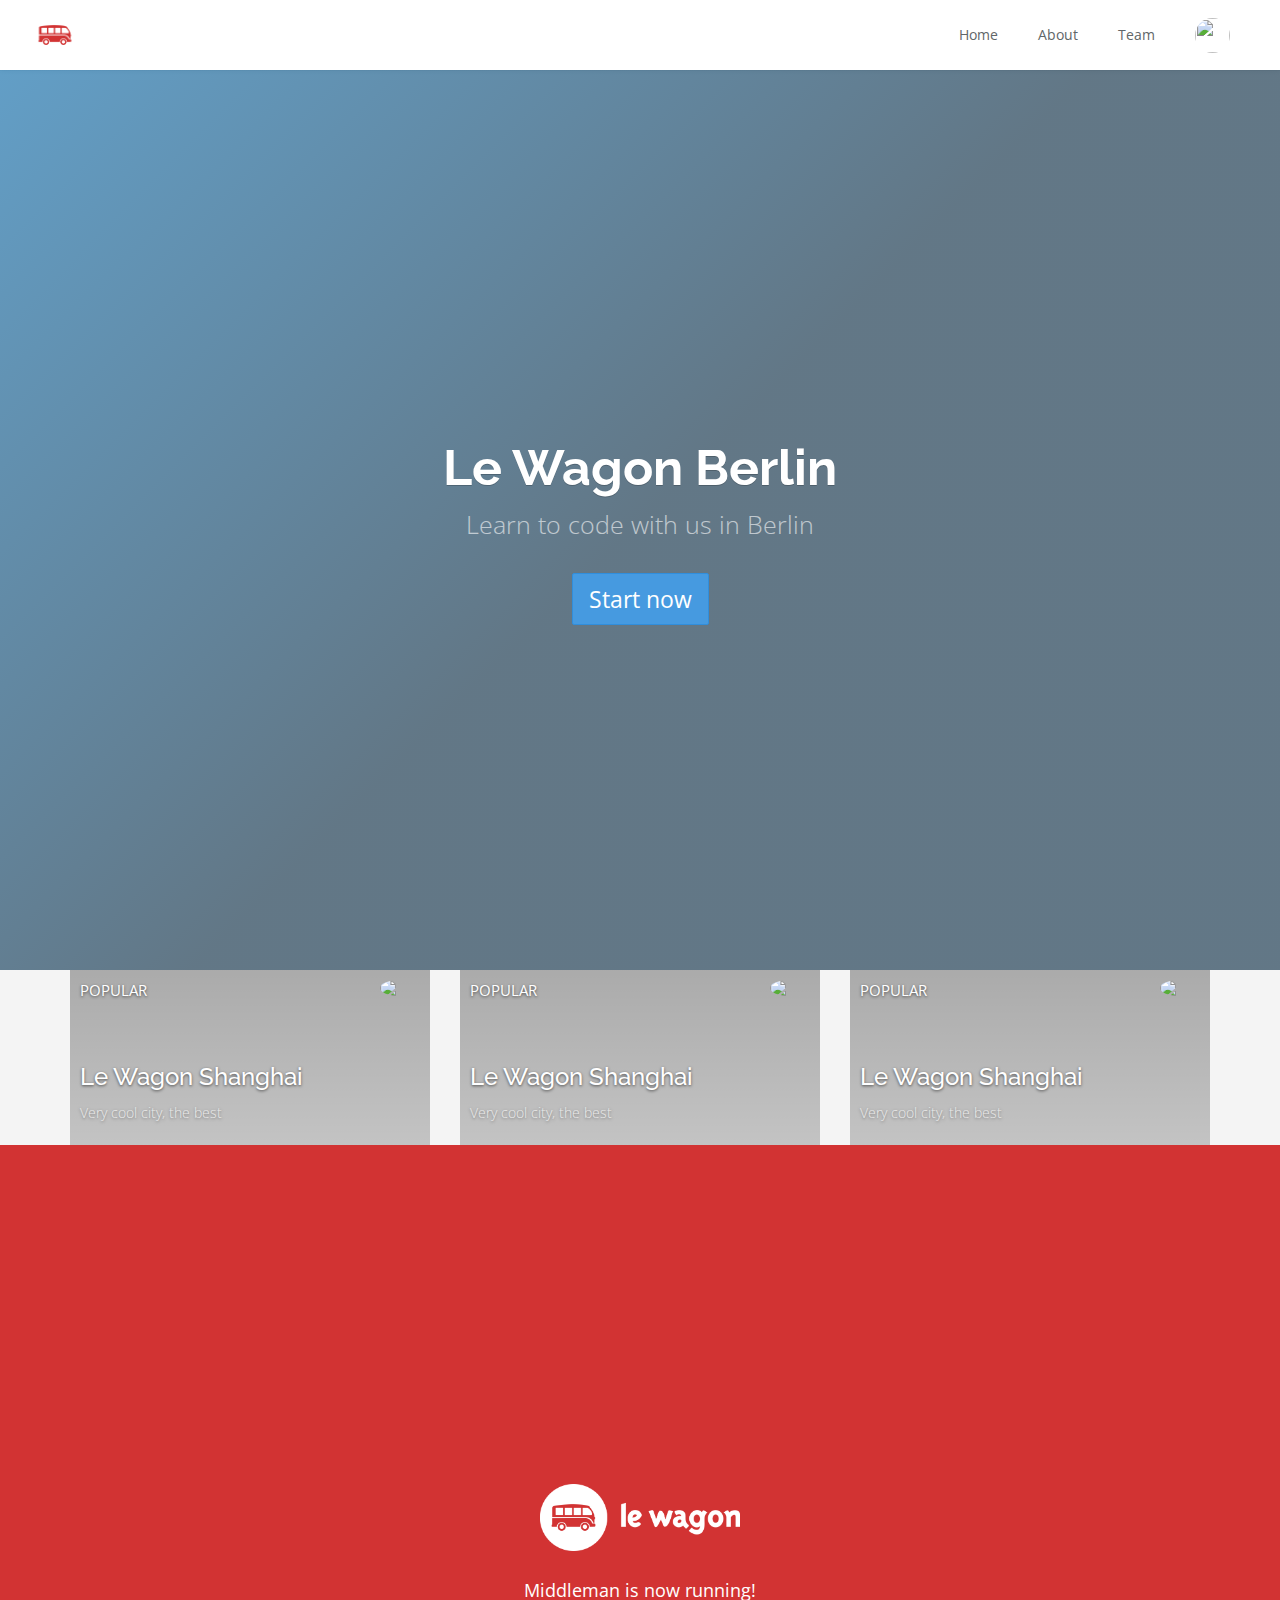
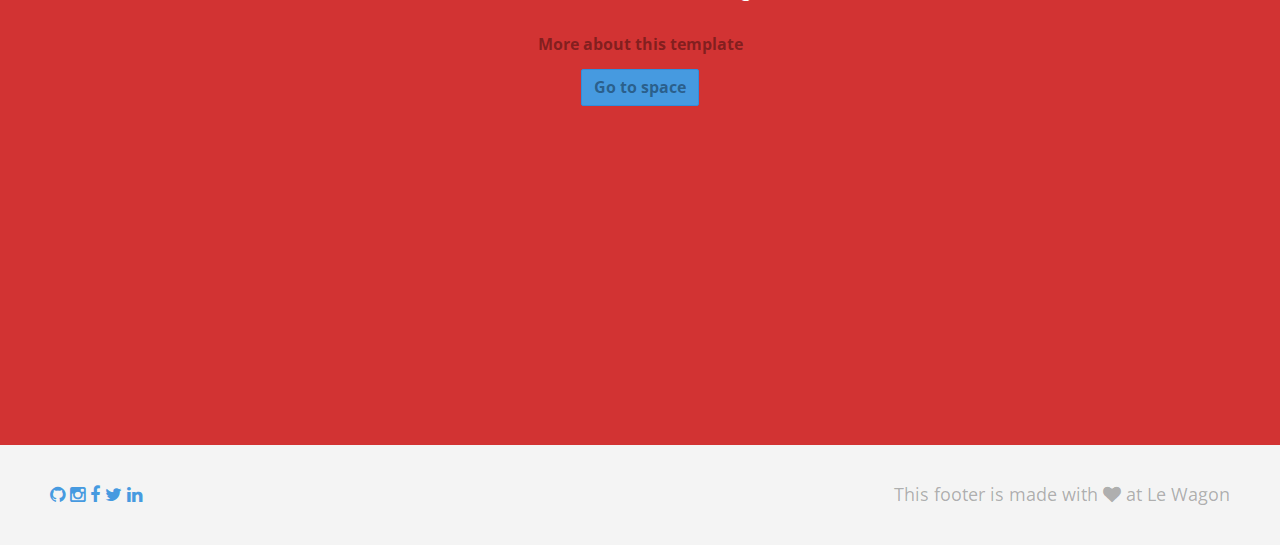
==== commit a0860f13: "Automated commit at 2018-05-28 13:05:56 UTC by middleman-deploy 2.0.0-alpha" ====
--- a/index.html
+++ b/index.html
@@ -7,12 +7,110 @@
           content="width=device-width, initial-scale=1, shrink-to-fit=no">
     <!-- Use the title from a page's frontmatter if it has one -->
     <title>Le Wagon - Middleman</title>
-    <link href="stylesheets/application-3c48b980.css" rel="stylesheet" />
+
+    <link href="stylesheets/application-2f10209c.css" rel="stylesheet" />
     <script src="javascripts/application-93de88c9.js"></script>
-    <link href="images/favicon-f15af148.png" rel="icon" type="image/png" />
+   <link href="images/favicon-f15af148.png" rel="icon" type="image/png" />
+
+
   </head>
   <body>
-    <div id="home">
+
+
+    <div class="navbar-wagon">
+    <!-- Logo -->
+    <a href="/" class="navbar-wagon-brand">
+      <!-- <img src="images/logo-acc9c0ec.png" alt="logo"> -->
+      <img src="images/logo-acc9c0ec.png" alt="logo" />
+    </a>
+
+    <!-- Right Navigation -->
+    <div class="navbar-wagon-right hidden-xs hidden-sm">
+
+      <a href="#" class="navbar-wagon-item navbar-wagon-link">Home</a>
+      <a href="about.html" class="navbar-wagon-item navbar-wagon-link">About</a>
+      <a href="team.html" class="navbar-wagon-item navbar-wagon-link">Team</a>
+
+      <!-- Profile picture with dropdown list -->
+      <div class="navbar-wagon-item">
+        <div class="dropdown">
+          <img src="https://kitt.lewagon.com/alumni/admta" class="avatar dropdown-toggle" id="navbar-wagon-menu" data-toggle="dropdown">
+          <ul class="dropdown-menu dropdown-menu-right navbar-wagon-dropdown-menu">
+            <li><a href="#">Home</a></li>
+            <li><a href="about.html">About</a></li>
+            <li><a href="team.html">Team</a></li>
+          </ul>
+        </div>
+      </div>
+    </div>
+
+    <!-- Dropdown appearing on mobile only -->
+    <div class="navbar-wagon-item hidden-md hidden-lg">
+      <div class="dropdown">
+        <i class="fa fa-bars dropdown-toggle" data-toggle="dropdown"></i>
+        <ul class="dropdown-menu dropdown-menu-right navbar-wagon-dropdown-menu">
+          <li><a href="#">Home</a></li>
+          <li><a href="#">About</a></li>
+          <li><a href="#">Team</a></li>
+        </ul>
+      </div>
+    </div>
+  </div>
+
+
+
+      <div class="banner" style="background-image: linear-gradient(-225deg, rgba(0,101,168,0.6) 0%, rgba(0,36,61,0.6) 50%), url('https://kitt.lewagon.com/placeholder/cities/berlin');">
+  <div class="banner-content">
+    <h1>Le Wagon Berlin</h1>
+    <p>Learn to code with us in Berlin</p>
+    <a class="btn btn-primary btn-lg">Start now</a>
+  </div>
+</div>
+
+  
+
+<div class="container">
+  <div class="row">
+    <div class="col-xs-12 col-sm-4">
+      <div class="card" style="background-image: linear-gradient(rgba(0,0,0,0.3), rgba(0,0,0,0.2)), url('https://kitt.lewagon.com/placeholder/cities/shanghai');">
+        <div class="card-category">Popular</div>
+        <div class="card-description">
+          <h2>Le Wagon Shanghai</h2>
+          <p>Very cool city, the best</p>
+        </div>
+        <img class="card-user" src="https://kitt.lewagon.com/placeholder/users/tgenaitay">
+        <a class="card-link" href="#" ></a>
+      </div>
+      <!-- insert <div class="card"> -->
+    </div>
+    <div class="col-xs-12 col-sm-4">
+      <div class="card" style="background-image: linear-gradient(rgba(0,0,0,0.3), rgba(0,0,0,0.2)), url('https://kitt.lewagon.com/placeholder/cities/shanghai');">
+        <div class="card-category">Popular</div>
+        <div class="card-description">
+          <h2>Le Wagon Shanghai</h2>
+          <p>Very cool city, the best</p>
+        </div>
+        <img class="card-user" src="https://kitt.lewagon.com/placeholder/users/tgenaitay">
+        <a class="card-link" href="#" ></a>
+      </div>
+      <!-- insert <div class="card"> -->
+    </div>
+    <div class="col-xs-12 col-sm-4">
+      <div class="card" style="background-image: linear-gradient(rgba(0,0,0,0.3), rgba(0,0,0,0.2)), url('https://kitt.lewagon.com/placeholder/cities/shanghai');">
+        <div class="card-category">Popular</div>
+        <div class="card-description">
+          <h2>Le Wagon Shanghai</h2>
+          <p>Very cool city, the best</p>
+        </div>
+        <img class="card-user" src="https://kitt.lewagon.com/placeholder/users/tgenaitay">
+        <a class="card-link" href="#" ></a>
+      </div><!-- insert <div class="card"> -->
+    </div>
+  </div>
+</div>
+
+
+<div id="home">
   <div class="home-content">
     <img src="images/logo-acc9c0ec.png" width="200" alt="Logo" />
     <p>
@@ -21,6 +119,22 @@
     <p class="about">
       <a href="about.html">More about this template</a>
     </p>
+    <a href="" class="btn btn-primary">Go to space</a>
+
+  </div>
+</div>
+
+
+    <div class="footer">
+  <div class="footer-links">
+    <a href="#"><i class="fa fa-github"></i></a>
+    <a href="#"><i class="fa fa-instagram"></i></a>
+    <a href="#"><i class="fa fa-facebook"></i></a>
+    <a href="#"><i class="fa fa-twitter"></i></a>
+    <a href="#"><i class="fa fa-linkedin"></i></a>
+  </div>
+  <div class="footer-copyright">
+    This footer is made with <i class="fa fa-heart"></i> at Le Wagon
   </div>
 </div>
 
--- a/stylesheets/application-2f10209c.css
+++ b/stylesheets/application-2f10209c.css
@@ -0,0 +1,8 @@
+@import url("https://fonts.googleapis.com/css?family=Open+Sans:400,300,700|Raleway:400,100,300,700,500");/*!
+ * Bootstrap v3.3.7 (http://getbootstrap.com)
+ * Copyright 2011-2016 Twitter, Inc.
+ * Licensed under MIT (https://github.com/twbs/bootstrap/blob/master/LICENSE)
+ *//*! normalize.css v3.0.3 | MIT License | github.com/necolas/normalize.css */html{font-family:sans-serif;-ms-text-size-adjust:100%;-webkit-text-size-adjust:100%}body{margin:0}article,aside,details,figcaption,figure,footer,header,hgroup,main,menu,nav,section,summary{display:block}audio,canvas,progress,video{display:inline-block;vertical-align:baseline}audio:not([controls]){display:none;height:0}[hidden],template{display:none}a{background-color:transparent}a:active,a:hover{outline:0}abbr[title]{border-bottom:1px dotted}b,strong{font-weight:bold}dfn{font-style:italic}h1{font-size:2em;margin:0.67em 0}mark{background:#ff0;color:#000}small{font-size:80%}sub,sup{font-size:75%;line-height:0;position:relative;vertical-align:baseline}sup{top:-0.5em}sub{bottom:-0.25em}img{border:0}svg:not(:root){overflow:hidden}figure{margin:1em 40px}hr{-webkit-box-sizing:content-box;box-sizing:content-box;height:0}pre{overflow:auto}code,kbd,pre,samp{font-family:monospace, monospace;font-size:1em}button,input,optgroup,select,textarea{color:inherit;font:inherit;margin:0}button{overflow:visible}button,select{text-transform:none}button,html input[type="button"],input[type="reset"],input[type="submit"]{-webkit-appearance:button;cursor:pointer}button[disabled],html input[disabled]{cursor:default}button::-moz-focus-inner,input::-moz-focus-inner{border:0;padding:0}input{line-height:normal}input[type="checkbox"],input[type="radio"]{-webkit-box-sizing:border-box;box-sizing:border-box;padding:0}input[type="number"]::-webkit-inner-spin-button,input[type="number"]::-webkit-outer-spin-button{height:auto}input[type="search"]{-webkit-appearance:textfield;-webkit-box-sizing:content-box;box-sizing:content-box}input[type="search"]::-webkit-search-cancel-button,input[type="search"]::-webkit-search-decoration{-webkit-appearance:none}fieldset{border:1px solid #c0c0c0;margin:0 2px;padding:0.35em 0.625em 0.75em}legend{border:0;padding:0}textarea{overflow:auto}optgroup{font-weight:bold}table{border-collapse:collapse;border-spacing:0}td,th{padding:0}/*! Source: https://github.com/h5bp/html5-boilerplate/blob/master/src/css/main.css */@media print{*,*:before,*:after{background:transparent !important;color:#000 !important;-webkit-box-shadow:none !important;box-shadow:none !important;text-shadow:none !important}a,a:visited{text-decoration:underline}a[href]:after{content:" (" attr(href) ")"}abbr[title]:after{content:" (" attr(title) ")"}a[href^="#"]:after,a[href^="javascript:"]:after{content:""}pre,blockquote{border:1px solid #999;page-break-inside:avoid}thead{display:table-header-group}tr,img{page-break-inside:avoid}img{max-width:100% !important}p,h2,h3{orphans:3;widows:3}h2,h3{page-break-after:avoid}.navbar{display:none}.btn>.caret,.dropup>.btn>.caret{border-top-color:#000 !important}.label{border:1px solid #000}.table{border-collapse:collapse !important}.table td,.table th{background-color:#fff !important}.table-bordered th,.table-bordered td{border:1px solid #ddd !important}}@font-face{font-family:'Glyphicons Halflings';src:url("../assets/bootstrap/glyphicons-halflings-regular-86b6f62b.eot");src:url("../assets/bootstrap/glyphicons-halflings-regular-86b6f62b.eot?#iefix") format("embedded-opentype"),url("../assets/bootstrap/glyphicons-halflings-regular-ca35b697.woff2") format("woff2"),url("../assets/bootstrap/glyphicons-halflings-regular-278e49a8.woff") format("woff"),url("../assets/bootstrap/glyphicons-halflings-regular-44bc1850.ttf") format("truetype"),url("../assets/bootstrap/glyphicons-halflings-regular-de51a849.svg#glyphicons_halflingsregular") format("svg")}.glyphicon{position:relative;top:1px;display:inline-block;font-family:'Glyphicons Halflings';font-style:normal;font-weight:normal;line-height:1;-webkit-font-smoothing:antialiased;-moz-osx-font-smoothing:grayscale}.glyphicon-asterisk:before{content:"\002a"}.glyphicon-plus:before{content:"\002b"}.glyphicon-euro:before,.glyphicon-eur:before{content:"\20ac"}.glyphicon-minus:before{content:"\2212"}.glyphicon-cloud:before{content:"\2601"}.glyphicon-envelope:before{content:"\2709"}.glyphicon-pencil:before{content:"\270f"}.glyphicon-glass:before{content:"\e001"}.glyphicon-music:before{content:"\e002"}.glyphicon-search:before{content:"\e003"}.glyphicon-heart:before{content:"\e005"}.glyphicon-star:before{content:"\e006"}.glyphicon-star-empty:before{content:"\e007"}.glyphicon-user:before{content:"\e008"}.glyphicon-film:before{content:"\e009"}.glyphicon-th-large:before{content:"\e010"}.glyphicon-th:before{content:"\e011"}.glyphicon-th-list:before{content:"\e012"}.glyphicon-ok:before{content:"\e013"}.glyphicon-remove:before{content:"\e014"}.glyphicon-zoom-in:before{content:"\e015"}.glyphicon-zoom-out:before{content:"\e016"}.glyphicon-off:before{content:"\e017"}.glyphicon-signal:before{content:"\e018"}.glyphicon-cog:before{content:"\e019"}.glyphicon-trash:before{content:"\e020"}.glyphicon-home:before{content:"\e021"}.glyphicon-file:before{content:"\e022"}.glyphicon-time:before{content:"\e023"}.glyphicon-road:before{content:"\e024"}.glyphicon-download-alt:before{content:"\e025"}.glyphicon-download:before{content:"\e026"}.glyphicon-upload:before{content:"\e027"}.glyphicon-inbox:before{content:"\e028"}.glyphicon-play-circle:before{content:"\e029"}.glyphicon-repeat:before{content:"\e030"}.glyphicon-refresh:before{content:"\e031"}.glyphicon-list-alt:before{content:"\e032"}.glyphicon-lock:before{content:"\e033"}.glyphicon-flag:before{content:"\e034"}.glyphicon-headphones:before{content:"\e035"}.glyphicon-volume-off:before{content:"\e036"}.glyphicon-volume-down:before{content:"\e037"}.glyphicon-volume-up:before{content:"\e038"}.glyphicon-qrcode:before{content:"\e039"}.glyphicon-barcode:before{content:"\e040"}.glyphicon-tag:before{content:"\e041"}.glyphicon-tags:before{content:"\e042"}.glyphicon-book:before{content:"\e043"}.glyphicon-bookmark:before{content:"\e044"}.glyphicon-print:before{content:"\e045"}.glyphicon-camera:before{content:"\e046"}.glyphicon-font:before{content:"\e047"}.glyphicon-bold:before{content:"\e048"}.glyphicon-italic:before{content:"\e049"}.glyphicon-text-height:before{content:"\e050"}.glyphicon-text-width:before{content:"\e051"}.glyphicon-align-left:before{content:"\e052"}.glyphicon-align-center:before{content:"\e053"}.glyphicon-align-right:before{content:"\e054"}.glyphicon-align-justify:before{content:"\e055"}.glyphicon-list:before{content:"\e056"}.glyphicon-indent-left:before{content:"\e057"}.glyphicon-indent-right:before{content:"\e058"}.glyphicon-facetime-video:before{content:"\e059"}.glyphicon-picture:before{content:"\e060"}.glyphicon-map-marker:before{content:"\e062"}.glyphicon-adjust:before{content:"\e063"}.glyphicon-tint:before{content:"\e064"}.glyphicon-edit:before{content:"\e065"}.glyphicon-share:before{content:"\e066"}.glyphicon-check:before{content:"\e067"}.glyphicon-move:before{content:"\e068"}.glyphicon-step-backward:before{content:"\e069"}.glyphicon-fast-backward:before{content:"\e070"}.glyphicon-backward:before{content:"\e071"}.glyphicon-play:before{content:"\e072"}.glyphicon-pause:before{content:"\e073"}.glyphicon-stop:before{content:"\e074"}.glyphicon-forward:before{content:"\e075"}.glyphicon-fast-forward:before{content:"\e076"}.glyphicon-step-forward:before{content:"\e077"}.glyphicon-eject:before{content:"\e078"}.glyphicon-chevron-left:before{content:"\e079"}.glyphicon-chevron-right:before{content:"\e080"}.glyphicon-plus-sign:before{content:"\e081"}.glyphicon-minus-sign:before{content:"\e082"}.glyphicon-remove-sign:before{content:"\e083"}.glyphicon-ok-sign:before{content:"\e084"}.glyphicon-question-sign:before{content:"\e085"}.glyphicon-info-sign:before{content:"\e086"}.glyphicon-screenshot:before{content:"\e087"}.glyphicon-remove-circle:before{content:"\e088"}.glyphicon-ok-circle:before{content:"\e089"}.glyphicon-ban-circle:before{content:"\e090"}.glyphicon-arrow-left:before{content:"\e091"}.glyphicon-arrow-right:before{content:"\e092"}.glyphicon-arrow-up:before{content:"\e093"}.glyphicon-arrow-down:before{content:"\e094"}.glyphicon-share-alt:before{content:"\e095"}.glyphicon-resize-full:before{content:"\e096"}.glyphicon-resize-small:before{content:"\e097"}.glyphicon-exclamation-sign:before{content:"\e101"}.glyphicon-gift:before{content:"\e102"}.glyphicon-leaf:before{content:"\e103"}.glyphicon-fire:before{content:"\e104"}.glyphicon-eye-open:before{content:"\e105"}.glyphicon-eye-close:before{content:"\e106"}.glyphicon-warning-sign:before{content:"\e107"}.glyphicon-plane:before{content:"\e108"}.glyphicon-calendar:before{content:"\e109"}.glyphicon-random:before{content:"\e110"}.glyphicon-comment:before{content:"\e111"}.glyphicon-magnet:before{content:"\e112"}.glyphicon-chevron-up:before{content:"\e113"}.glyphicon-chevron-down:before{content:"\e114"}.glyphicon-retweet:before{content:"\e115"}.glyphicon-shopping-cart:before{content:"\e116"}.glyphicon-folder-close:before{content:"\e117"}.glyphicon-folder-open:before{content:"\e118"}.glyphicon-resize-vertical:before{content:"\e119"}.glyphicon-resize-horizontal:before{content:"\e120"}.glyphicon-hdd:before{content:"\e121"}.glyphicon-bullhorn:before{content:"\e122"}.glyphicon-bell:before{content:"\e123"}.glyphicon-certificate:before{content:"\e124"}.glyphicon-thumbs-up:before{content:"\e125"}.glyphicon-thumbs-down:before{content:"\e126"}.glyphicon-hand-right:before{content:"\e127"}.glyphicon-hand-left:before{content:"\e128"}.glyphicon-hand-up:before{content:"\e129"}.glyphicon-hand-down:before{content:"\e130"}.glyphicon-circle-arrow-right:before{content:"\e131"}.glyphicon-circle-arrow-left:before{content:"\e132"}.glyphicon-circle-arrow-up:before{content:"\e133"}.glyphicon-circle-arrow-down:before{content:"\e134"}.glyphicon-globe:before{content:"\e135"}.glyphicon-wrench:before{content:"\e136"}.glyphicon-tasks:before{content:"\e137"}.glyphicon-filter:before{content:"\e138"}.glyphicon-briefcase:before{content:"\e139"}.glyphicon-fullscreen:before{content:"\e140"}.glyphicon-dashboard:before{content:"\e141"}.glyphicon-paperclip:before{content:"\e142"}.glyphicon-heart-empty:before{content:"\e143"}.glyphicon-link:before{content:"\e144"}.glyphicon-phone:before{content:"\e145"}.glyphicon-pushpin:before{content:"\e146"}.glyphicon-usd:before{content:"\e148"}.glyphicon-gbp:before{content:"\e149"}.glyphicon-sort:before{content:"\e150"}.glyphicon-sort-by-alphabet:before{content:"\e151"}.glyphicon-sort-by-alphabet-alt:before{content:"\e152"}.glyphicon-sort-by-order:before{content:"\e153"}.glyphicon-sort-by-order-alt:before{content:"\e154"}.glyphicon-sort-by-attributes:before{content:"\e155"}.glyphicon-sort-by-attributes-alt:before{content:"\e156"}.glyphicon-unchecked:before{content:"\e157"}.glyphicon-expand:before{content:"\e158"}.glyphicon-collapse-down:before{content:"\e159"}.glyphicon-collapse-up:before{content:"\e160"}.glyphicon-log-in:before{content:"\e161"}.glyphicon-flash:before{content:"\e162"}.glyphicon-log-out:before{content:"\e163"}.glyphicon-new-window:before{content:"\e164"}.glyphicon-record:before{content:"\e165"}.glyphicon-save:before{content:"\e166"}.glyphicon-open:before{content:"\e167"}.glyphicon-saved:before{content:"\e168"}.glyphicon-import:before{content:"\e169"}.glyphicon-export:before{content:"\e170"}.glyphicon-send:before{content:"\e171"}.glyphicon-floppy-disk:before{content:"\e172"}.glyphicon-floppy-saved:before{content:"\e173"}.glyphicon-floppy-remove:before{content:"\e174"}.glyphicon-floppy-save:before{content:"\e175"}.glyphicon-floppy-open:before{content:"\e176"}.glyphicon-credit-card:before{content:"\e177"}.glyphicon-transfer:before{content:"\e178"}.glyphicon-cutlery:before{content:"\e179"}.glyphicon-header:before{content:"\e180"}.glyphicon-compressed:before{content:"\e181"}.glyphicon-earphone:before{content:"\e182"}.glyphicon-phone-alt:before{content:"\e183"}.glyphicon-tower:before{content:"\e184"}.glyphicon-stats:before{content:"\e185"}.glyphicon-sd-video:before{content:"\e186"}.glyphicon-hd-video:before{content:"\e187"}.glyphicon-subtitles:before{content:"\e188"}.glyphicon-sound-stereo:before{content:"\e189"}.glyphicon-sound-dolby:before{content:"\e190"}.glyphicon-sound-5-1:before{content:"\e191"}.glyphicon-sound-6-1:before{content:"\e192"}.glyphicon-sound-7-1:before{content:"\e193"}.glyphicon-copyright-mark:before{content:"\e194"}.glyphicon-registration-mark:before{content:"\e195"}.glyphicon-cloud-download:before{content:"\e197"}.glyphicon-cloud-upload:before{content:"\e198"}.glyphicon-tree-conifer:before{content:"\e199"}.glyphicon-tree-deciduous:before{content:"\e200"}.glyphicon-cd:before{content:"\e201"}.glyphicon-save-file:before{content:"\e202"}.glyphicon-open-file:before{content:"\e203"}.glyphicon-level-up:before{content:"\e204"}.glyphicon-copy:before{content:"\e205"}.glyphicon-paste:before{content:"\e206"}.glyphicon-alert:before{content:"\e209"}.glyphicon-equalizer:before{content:"\e210"}.glyphicon-king:before{content:"\e211"}.glyphicon-queen:before{content:"\e212"}.glyphicon-pawn:before{content:"\e213"}.glyphicon-bishop:before{content:"\e214"}.glyphicon-knight:before{content:"\e215"}.glyphicon-baby-formula:before{content:"\e216"}.glyphicon-tent:before{content:"\26fa"}.glyphicon-blackboard:before{content:"\e218"}.glyphicon-bed:before{content:"\e219"}.glyphicon-apple:before{content:"\f8ff"}.glyphicon-erase:before{content:"\e221"}.glyphicon-hourglass:before{content:"\231b"}.glyphicon-lamp:before{content:"\e223"}.glyphicon-duplicate:before{content:"\e224"}.glyphicon-piggy-bank:before{content:"\e225"}.glyphicon-scissors:before{content:"\e226"}.glyphicon-bitcoin:before{content:"\e227"}.glyphicon-btc:before{content:"\e227"}.glyphicon-xbt:before{content:"\e227"}.glyphicon-yen:before{content:"\00a5"}.glyphicon-jpy:before{content:"\00a5"}.glyphicon-ruble:before{content:"\20bd"}.glyphicon-rub:before{content:"\20bd"}.glyphicon-scale:before{content:"\e230"}.glyphicon-ice-lolly:before{content:"\e231"}.glyphicon-ice-lolly-tasted:before{content:"\e232"}.glyphicon-education:before{content:"\e233"}.glyphicon-option-horizontal:before{content:"\e234"}.glyphicon-option-vertical:before{content:"\e235"}.glyphicon-menu-hamburger:before{content:"\e236"}.glyphicon-modal-window:before{content:"\e237"}.glyphicon-oil:before{content:"\e238"}.glyphicon-grain:before{content:"\e239"}.glyphicon-sunglasses:before{content:"\e240"}.glyphicon-text-size:before{content:"\e241"}.glyphicon-text-color:before{content:"\e242"}.glyphicon-text-background:before{content:"\e243"}.glyphicon-object-align-top:before{content:"\e244"}.glyphicon-object-align-bottom:before{content:"\e245"}.glyphicon-object-align-horizontal:before{content:"\e246"}.glyphicon-object-align-left:before{content:"\e247"}.glyphicon-object-align-vertical:before{content:"\e248"}.glyphicon-object-align-right:before{content:"\e249"}.glyphicon-triangle-right:before{content:"\e250"}.glyphicon-triangle-left:before{content:"\e251"}.glyphicon-triangle-bottom:before{content:"\e252"}.glyphicon-triangle-top:before{content:"\e253"}.glyphicon-console:before{content:"\e254"}.glyphicon-superscript:before{content:"\e255"}.glyphicon-subscript:before{content:"\e256"}.glyphicon-menu-left:before{content:"\e257"}.glyphicon-menu-right:before{content:"\e258"}.glyphicon-menu-down:before{content:"\e259"}.glyphicon-menu-up:before{content:"\e260"}*{-webkit-box-sizing:border-box;box-sizing:border-box}*:before,*:after{-webkit-box-sizing:border-box;box-sizing:border-box}html{font-size:10px;-webkit-tap-highlight-color:transparent}body{font-family:"Open Sans", "Helvetica", "sans-serif";font-size:18px;line-height:1.42857143;color:#333333;background-color:#F4F4F4}input,button,select,textarea{font-family:inherit;font-size:inherit;line-height:inherit}a{color:#469AE0;text-decoration:none}a:hover,a:focus{color:#1f74ba;text-decoration:underline}a:focus{outline:5px auto -webkit-focus-ring-color;outline-offset:-2px}figure{margin:0}img{vertical-align:middle}.img-responsive{display:block;max-width:100%;height:auto}.img-rounded{border-radius:2px}.img-thumbnail{padding:4px;line-height:1.42857143;background-color:#F4F4F4;border:1px solid #ddd;border-radius:2px;-webkit-transition:all 0.2s ease-in-out;transition:all 0.2s ease-in-out;display:inline-block;max-width:100%;height:auto}.img-circle{border-radius:50%}hr{margin-top:25px;margin-bottom:25px;border:0;border-top:1px solid #eeeeee}.sr-only{position:absolute;width:1px;height:1px;margin:-1px;padding:0;overflow:hidden;clip:rect(0, 0, 0, 0);border:0}.sr-only-focusable:active,.sr-only-focusable:focus{position:static;width:auto;height:auto;margin:0;overflow:visible;clip:auto}[role="button"]{cursor:pointer}h1,h2,h3,h4,h5,h6,.h1,.h2,.h3,.h4,.h5,.h6{font-family:"Raleway", "Helvetica", "sans-serif";font-weight:500;line-height:1.1;color:inherit}h1 small,h1 .small,h2 small,h2 .small,h3 small,h3 .small,h4 small,h4 .small,h5 small,h5 .small,h6 small,h6 .small,.h1 small,.h1 .small,.h2 small,.h2 .small,.h3 small,.h3 .small,.h4 small,.h4 .small,.h5 small,.h5 .small,.h6 small,.h6 .small{font-weight:normal;line-height:1;color:#777777}h1,.h1,h2,.h2,h3,.h3{margin-top:25px;margin-bottom:12.5px}h1 small,h1 .small,.h1 small,.h1 .small,h2 small,h2 .small,.h2 small,.h2 .small,h3 small,h3 .small,.h3 small,.h3 .small{font-size:65%}h4,.h4,h5,.h5,h6,.h6{margin-top:12.5px;margin-bottom:12.5px}h4 small,h4 .small,.h4 small,.h4 .small,h5 small,h5 .small,.h5 small,.h5 .small,h6 small,h6 .small,.h6 small,.h6 .small{font-size:75%}h1,.h1{font-size:46px}h2,.h2{font-size:38px}h3,.h3{font-size:31px}h4,.h4{font-size:23px}h5,.h5{font-size:18px}h6,.h6{font-size:16px}p{margin:0 0 12.5px}.lead{margin-bottom:25px;font-size:20px;font-weight:300;line-height:1.4}@media (min-width: 768px){.lead{font-size:27px}}small,.small{font-size:88%}mark,.mark{background-color:#fcf8e3;padding:.2em}.text-left{text-align:left}.text-right{text-align:right}.text-center{text-align:center}.text-justify{text-align:justify}.text-nowrap{white-space:nowrap}.text-lowercase{text-transform:lowercase}.text-uppercase,.initialism{text-transform:uppercase}.text-capitalize{text-transform:capitalize}.text-muted{color:#777777}.text-primary{color:#469AE0}a.text-primary:hover,a.text-primary:focus{color:#2381d0}.text-success{color:#3c763d}a.text-success:hover,a.text-success:focus{color:#2b542c}.text-info{color:#31708f}a.text-info:hover,a.text-info:focus{color:#245269}.text-warning{color:#8a6d3b}a.text-warning:hover,a.text-warning:focus{color:#66512c}.text-danger{color:#a94442}a.text-danger:hover,a.text-danger:focus{color:#843534}.bg-primary{color:#fff}.bg-primary{background-color:#469AE0}a.bg-primary:hover,a.bg-primary:focus{background-color:#2381d0}.bg-success{background-color:#dff0d8}a.bg-success:hover,a.bg-success:focus{background-color:#c1e2b3}.bg-info{background-color:#d9edf7}a.bg-info:hover,a.bg-info:focus{background-color:#afd9ee}.bg-warning{background-color:#fcf8e3}a.bg-warning:hover,a.bg-warning:focus{background-color:#f7ecb5}.bg-danger{background-color:#f2dede}a.bg-danger:hover,a.bg-danger:focus{background-color:#e4b9b9}.page-header{padding-bottom:11.5px;margin:50px 0 25px;border-bottom:1px solid #eeeeee}ul,ol{margin-top:0;margin-bottom:12.5px}ul ul,ul ol,ol ul,ol ol{margin-bottom:0}.list-unstyled{padding-left:0;list-style:none}.list-inline{padding-left:0;list-style:none;margin-left:-5px}.list-inline>li{display:inline-block;padding-left:5px;padding-right:5px}dl{margin-top:0;margin-bottom:25px}dt,dd{line-height:1.42857143}dt{font-weight:bold}dd{margin-left:0}.dl-horizontal dd:before,.dl-horizontal dd:after{content:" ";display:table}.dl-horizontal dd:after{clear:both}@media (min-width: 768px){.dl-horizontal dt{float:left;width:160px;clear:left;text-align:right;overflow:hidden;text-overflow:ellipsis;white-space:nowrap}.dl-horizontal dd{margin-left:180px}}abbr[title],abbr[data-original-title]{cursor:help;border-bottom:1px dotted #777777}.initialism{font-size:90%}blockquote{padding:12.5px 25px;margin:0 0 25px;font-size:22.5px;border-left:5px solid #eeeeee}blockquote p:last-child,blockquote ul:last-child,blockquote ol:last-child{margin-bottom:0}blockquote footer,blockquote small,blockquote .small{display:block;font-size:80%;line-height:1.42857143;color:#777777}blockquote footer:before,blockquote small:before,blockquote .small:before{content:'\2014 \00A0'}.blockquote-reverse,blockquote.pull-right{padding-right:15px;padding-left:0;border-right:5px solid #eeeeee;border-left:0;text-align:right}.blockquote-reverse footer:before,.blockquote-reverse small:before,.blockquote-reverse .small:before,blockquote.pull-right footer:before,blockquote.pull-right small:before,blockquote.pull-right .small:before{content:''}.blockquote-reverse footer:after,.blockquote-reverse small:after,.blockquote-reverse .small:after,blockquote.pull-right footer:after,blockquote.pull-right small:after,blockquote.pull-right .small:after{content:'\00A0 \2014'}address{margin-bottom:25px;font-style:normal;line-height:1.42857143}code,kbd,pre,samp{font-family:Menlo, Monaco, Consolas, "Courier New", monospace}code{padding:2px 4px;font-size:90%;color:#c7254e;background-color:#f9f2f4;border-radius:2px}kbd{padding:2px 4px;font-size:90%;color:#fff;background-color:#333;border-radius:2px;-webkit-box-shadow:inset 0 -1px 0 rgba(0,0,0,0.25);box-shadow:inset 0 -1px 0 rgba(0,0,0,0.25)}kbd kbd{padding:0;font-size:100%;font-weight:bold;-webkit-box-shadow:none;box-shadow:none}pre{display:block;padding:12px;margin:0 0 12.5px;font-size:17px;line-height:1.42857143;word-break:break-all;word-wrap:break-word;color:#333333;background-color:#f5f5f5;border:1px solid #ccc;border-radius:2px}pre code{padding:0;font-size:inherit;color:inherit;white-space:pre-wrap;background-color:transparent;border-radius:0}.pre-scrollable{max-height:340px;overflow-y:scroll}.container{margin-right:auto;margin-left:auto;padding-left:15px;padding-right:15px}.container:before,.container:after{content:" ";display:table}.container:after{clear:both}@media (min-width: 768px){.container{width:750px}}@media (min-width: 992px){.container{width:970px}}@media (min-width: 1200px){.container{width:1170px}}.container-fluid{margin-right:auto;margin-left:auto;padding-left:15px;padding-right:15px}.container-fluid:before,.container-fluid:after{content:" ";display:table}.container-fluid:after{clear:both}.row{margin-left:-15px;margin-right:-15px}.row:before,.row:after{content:" ";display:table}.row:after{clear:both}.col-xs-1,.col-sm-1,.col-md-1,.col-lg-1,.col-xs-2,.col-sm-2,.col-md-2,.col-lg-2,.col-xs-3,.col-sm-3,.col-md-3,.col-lg-3,.col-xs-4,.col-sm-4,.col-md-4,.col-lg-4,.col-xs-5,.col-sm-5,.col-md-5,.col-lg-5,.col-xs-6,.col-sm-6,.col-md-6,.col-lg-6,.col-xs-7,.col-sm-7,.col-md-7,.col-lg-7,.col-xs-8,.col-sm-8,.col-md-8,.col-lg-8,.col-xs-9,.col-sm-9,.col-md-9,.col-lg-9,.col-xs-10,.col-sm-10,.col-md-10,.col-lg-10,.col-xs-11,.col-sm-11,.col-md-11,.col-lg-11,.col-xs-12,.col-sm-12,.col-md-12,.col-lg-12{position:relative;min-height:1px;padding-left:15px;padding-right:15px}.col-xs-1,.col-xs-2,.col-xs-3,.col-xs-4,.col-xs-5,.col-xs-6,.col-xs-7,.col-xs-8,.col-xs-9,.col-xs-10,.col-xs-11,.col-xs-12{float:left}.col-xs-1{width:8.33333333%}.col-xs-2{width:16.66666667%}.col-xs-3{width:25%}.col-xs-4{width:33.33333333%}.col-xs-5{width:41.66666667%}.col-xs-6{width:50%}.col-xs-7{width:58.33333333%}.col-xs-8{width:66.66666667%}.col-xs-9{width:75%}.col-xs-10{width:83.33333333%}.col-xs-11{width:91.66666667%}.col-xs-12{width:100%}.col-xs-pull-0{right:auto}.col-xs-pull-1{right:8.33333333%}.col-xs-pull-2{right:16.66666667%}.col-xs-pull-3{right:25%}.col-xs-pull-4{right:33.33333333%}.col-xs-pull-5{right:41.66666667%}.col-xs-pull-6{right:50%}.col-xs-pull-7{right:58.33333333%}.col-xs-pull-8{right:66.66666667%}.col-xs-pull-9{right:75%}.col-xs-pull-10{right:83.33333333%}.col-xs-pull-11{right:91.66666667%}.col-xs-pull-12{right:100%}.col-xs-push-0{left:auto}.col-xs-push-1{left:8.33333333%}.col-xs-push-2{left:16.66666667%}.col-xs-push-3{left:25%}.col-xs-push-4{left:33.33333333%}.col-xs-push-5{left:41.66666667%}.col-xs-push-6{left:50%}.col-xs-push-7{left:58.33333333%}.col-xs-push-8{left:66.66666667%}.col-xs-push-9{left:75%}.col-xs-push-10{left:83.33333333%}.col-xs-push-11{left:91.66666667%}.col-xs-push-12{left:100%}.col-xs-offset-0{margin-left:0%}.col-xs-offset-1{margin-left:8.33333333%}.col-xs-offset-2{margin-left:16.66666667%}.col-xs-offset-3{margin-left:25%}.col-xs-offset-4{margin-left:33.33333333%}.col-xs-offset-5{margin-left:41.66666667%}.col-xs-offset-6{margin-left:50%}.col-xs-offset-7{margin-left:58.33333333%}.col-xs-offset-8{margin-left:66.66666667%}.col-xs-offset-9{margin-left:75%}.col-xs-offset-10{margin-left:83.33333333%}.col-xs-offset-11{margin-left:91.66666667%}.col-xs-offset-12{margin-left:100%}@media (min-width: 768px){.col-sm-1,.col-sm-2,.col-sm-3,.col-sm-4,.col-sm-5,.col-sm-6,.col-sm-7,.col-sm-8,.col-sm-9,.col-sm-10,.col-sm-11,.col-sm-12{float:left}.col-sm-1{width:8.33333333%}.col-sm-2{width:16.66666667%}.col-sm-3{width:25%}.col-sm-4{width:33.33333333%}.col-sm-5{width:41.66666667%}.col-sm-6{width:50%}.col-sm-7{width:58.33333333%}.col-sm-8{width:66.66666667%}.col-sm-9{width:75%}.col-sm-10{width:83.33333333%}.col-sm-11{width:91.66666667%}.col-sm-12{width:100%}.col-sm-pull-0{right:auto}.col-sm-pull-1{right:8.33333333%}.col-sm-pull-2{right:16.66666667%}.col-sm-pull-3{right:25%}.col-sm-pull-4{right:33.33333333%}.col-sm-pull-5{right:41.66666667%}.col-sm-pull-6{right:50%}.col-sm-pull-7{right:58.33333333%}.col-sm-pull-8{right:66.66666667%}.col-sm-pull-9{right:75%}.col-sm-pull-10{right:83.33333333%}.col-sm-pull-11{right:91.66666667%}.col-sm-pull-12{right:100%}.col-sm-push-0{left:auto}.col-sm-push-1{left:8.33333333%}.col-sm-push-2{left:16.66666667%}.col-sm-push-3{left:25%}.col-sm-push-4{left:33.33333333%}.col-sm-push-5{left:41.66666667%}.col-sm-push-6{left:50%}.col-sm-push-7{left:58.33333333%}.col-sm-push-8{left:66.66666667%}.col-sm-push-9{left:75%}.col-sm-push-10{left:83.33333333%}.col-sm-push-11{left:91.66666667%}.col-sm-push-12{left:100%}.col-sm-offset-0{margin-left:0%}.col-sm-offset-1{margin-left:8.33333333%}.col-sm-offset-2{margin-left:16.66666667%}.col-sm-offset-3{margin-left:25%}.col-sm-offset-4{margin-left:33.33333333%}.col-sm-offset-5{margin-left:41.66666667%}.col-sm-offset-6{margin-left:50%}.col-sm-offset-7{margin-left:58.33333333%}.col-sm-offset-8{margin-left:66.66666667%}.col-sm-offset-9{margin-left:75%}.col-sm-offset-10{margin-left:83.33333333%}.col-sm-offset-11{margin-left:91.66666667%}.col-sm-offset-12{margin-left:100%}}@media (min-width: 992px){.col-md-1,.col-md-2,.col-md-3,.col-md-4,.col-md-5,.col-md-6,.col-md-7,.col-md-8,.col-md-9,.col-md-10,.col-md-11,.col-md-12{float:left}.col-md-1{width:8.33333333%}.col-md-2{width:16.66666667%}.col-md-3{width:25%}.col-md-4{width:33.33333333%}.col-md-5{width:41.66666667%}.col-md-6{width:50%}.col-md-7{width:58.33333333%}.col-md-8{width:66.66666667%}.col-md-9{width:75%}.col-md-10{width:83.33333333%}.col-md-11{width:91.66666667%}.col-md-12{width:100%}.col-md-pull-0{right:auto}.col-md-pull-1{right:8.33333333%}.col-md-pull-2{right:16.66666667%}.col-md-pull-3{right:25%}.col-md-pull-4{right:33.33333333%}.col-md-pull-5{right:41.66666667%}.col-md-pull-6{right:50%}.col-md-pull-7{right:58.33333333%}.col-md-pull-8{right:66.66666667%}.col-md-pull-9{right:75%}.col-md-pull-10{right:83.33333333%}.col-md-pull-11{right:91.66666667%}.col-md-pull-12{right:100%}.col-md-push-0{left:auto}.col-md-push-1{left:8.33333333%}.col-md-push-2{left:16.66666667%}.col-md-push-3{left:25%}.col-md-push-4{left:33.33333333%}.col-md-push-5{left:41.66666667%}.col-md-push-6{left:50%}.col-md-push-7{left:58.33333333%}.col-md-push-8{left:66.66666667%}.col-md-push-9{left:75%}.col-md-push-10{left:83.33333333%}.col-md-push-11{left:91.66666667%}.col-md-push-12{left:100%}.col-md-offset-0{margin-left:0%}.col-md-offset-1{margin-left:8.33333333%}.col-md-offset-2{margin-left:16.66666667%}.col-md-offset-3{margin-left:25%}.col-md-offset-4{margin-left:33.33333333%}.col-md-offset-5{margin-left:41.66666667%}.col-md-offset-6{margin-left:50%}.col-md-offset-7{margin-left:58.33333333%}.col-md-offset-8{margin-left:66.66666667%}.col-md-offset-9{margin-left:75%}.col-md-offset-10{margin-left:83.33333333%}.col-md-offset-11{margin-left:91.66666667%}.col-md-offset-12{margin-left:100%}}@media (min-width: 1200px){.col-lg-1,.col-lg-2,.col-lg-3,.col-lg-4,.col-lg-5,.col-lg-6,.col-lg-7,.col-lg-8,.col-lg-9,.col-lg-10,.col-lg-11,.col-lg-12{float:left}.col-lg-1{width:8.33333333%}.col-lg-2{width:16.66666667%}.col-lg-3{width:25%}.col-lg-4{width:33.33333333%}.col-lg-5{width:41.66666667%}.col-lg-6{width:50%}.col-lg-7{width:58.33333333%}.col-lg-8{width:66.66666667%}.col-lg-9{width:75%}.col-lg-10{width:83.33333333%}.col-lg-11{width:91.66666667%}.col-lg-12{width:100%}.col-lg-pull-0{right:auto}.col-lg-pull-1{right:8.33333333%}.col-lg-pull-2{right:16.66666667%}.col-lg-pull-3{right:25%}.col-lg-pull-4{right:33.33333333%}.col-lg-pull-5{right:41.66666667%}.col-lg-pull-6{right:50%}.col-lg-pull-7{right:58.33333333%}.col-lg-pull-8{right:66.66666667%}.col-lg-pull-9{right:75%}.col-lg-pull-10{right:83.33333333%}.col-lg-pull-11{right:91.66666667%}.col-lg-pull-12{right:100%}.col-lg-push-0{left:auto}.col-lg-push-1{left:8.33333333%}.col-lg-push-2{left:16.66666667%}.col-lg-push-3{left:25%}.col-lg-push-4{left:33.33333333%}.col-lg-push-5{left:41.66666667%}.col-lg-push-6{left:50%}.col-lg-push-7{left:58.33333333%}.col-lg-push-8{left:66.66666667%}.col-lg-push-9{left:75%}.col-lg-push-10{left:83.33333333%}.col-lg-push-11{left:91.66666667%}.col-lg-push-12{left:100%}.col-lg-offset-0{margin-left:0%}.col-lg-offset-1{margin-left:8.33333333%}.col-lg-offset-2{margin-left:16.66666667%}.col-lg-offset-3{margin-left:25%}.col-lg-offset-4{margin-left:33.33333333%}.col-lg-offset-5{margin-left:41.66666667%}.col-lg-offset-6{margin-left:50%}.col-lg-offset-7{margin-left:58.33333333%}.col-lg-offset-8{margin-left:66.66666667%}.col-lg-offset-9{margin-left:75%}.col-lg-offset-10{margin-left:83.33333333%}.col-lg-offset-11{margin-left:91.66666667%}.col-lg-offset-12{margin-left:100%}}table{background-color:transparent}caption{padding-top:8px;padding-bottom:8px;color:#777777;text-align:left}th{text-align:left}.table{width:100%;max-width:100%;margin-bottom:25px}.table>thead>tr>th,.table>thead>tr>td,.table>tbody>tr>th,.table>tbody>tr>td,.table>tfoot>tr>th,.table>tfoot>tr>td{padding:8px;line-height:1.42857143;vertical-align:top;border-top:1px solid #ddd}.table>thead>tr>th{vertical-align:bottom;border-bottom:2px solid #ddd}.table>caption+thead>tr:first-child>th,.table>caption+thead>tr:first-child>td,.table>colgroup+thead>tr:first-child>th,.table>colgroup+thead>tr:first-child>td,.table>thead:first-child>tr:first-child>th,.table>thead:first-child>tr:first-child>td{border-top:0}.table>tbody+tbody{border-top:2px solid #ddd}.table .table{background-color:#F4F4F4}.table-condensed>thead>tr>th,.table-condensed>thead>tr>td,.table-condensed>tbody>tr>th,.table-condensed>tbody>tr>td,.table-condensed>tfoot>tr>th,.table-condensed>tfoot>tr>td{padding:5px}.table-bordered{border:1px solid #ddd}.table-bordered>thead>tr>th,.table-bordered>thead>tr>td,.table-bordered>tbody>tr>th,.table-bordered>tbody>tr>td,.table-bordered>tfoot>tr>th,.table-bordered>tfoot>tr>td{border:1px solid #ddd}.table-bordered>thead>tr>th,.table-bordered>thead>tr>td{border-bottom-width:2px}.table-striped>tbody>tr:nth-of-type(odd){background-color:#f9f9f9}.table-hover>tbody>tr:hover{background-color:#f5f5f5}table col[class*="col-"]{position:static;float:none;display:table-column}table td[class*="col-"],table th[class*="col-"]{position:static;float:none;display:table-cell}.table>thead>tr>td.active,.table>thead>tr>th.active,.table>thead>tr.active>td,.table>thead>tr.active>th,.table>tbody>tr>td.active,.table>tbody>tr>th.active,.table>tbody>tr.active>td,.table>tbody>tr.active>th,.table>tfoot>tr>td.active,.table>tfoot>tr>th.active,.table>tfoot>tr.active>td,.table>tfoot>tr.active>th{background-color:#f5f5f5}.table-hover>tbody>tr>td.active:hover,.table-hover>tbody>tr>th.active:hover,.table-hover>tbody>tr.active:hover>td,.table-hover>tbody>tr:hover>.active,.table-hover>tbody>tr.active:hover>th{background-color:#e8e8e8}.table>thead>tr>td.success,.table>thead>tr>th.success,.table>thead>tr.success>td,.table>thead>tr.success>th,.table>tbody>tr>td.success,.table>tbody>tr>th.success,.table>tbody>tr.success>td,.table>tbody>tr.success>th,.table>tfoot>tr>td.success,.table>tfoot>tr>th.success,.table>tfoot>tr.success>td,.table>tfoot>tr.success>th{background-color:#dff0d8}.table-hover>tbody>tr>td.success:hover,.table-hover>tbody>tr>th.success:hover,.table-hover>tbody>tr.success:hover>td,.table-hover>tbody>tr:hover>.success,.table-hover>tbody>tr.success:hover>th{background-color:#d0e9c6}.table>thead>tr>td.info,.table>thead>tr>th.info,.table>thead>tr.info>td,.table>thead>tr.info>th,.table>tbody>tr>td.info,.table>tbody>tr>th.info,.table>tbody>tr.info>td,.table>tbody>tr.info>th,.table>tfoot>tr>td.info,.table>tfoot>tr>th.info,.table>tfoot>tr.info>td,.table>tfoot>tr.info>th{background-color:#d9edf7}.table-hover>tbody>tr>td.info:hover,.table-hover>tbody>tr>th.info:hover,.table-hover>tbody>tr.info:hover>td,.table-hover>tbody>tr:hover>.info,.table-hover>tbody>tr.info:hover>th{background-color:#c4e3f3}.table>thead>tr>td.warning,.table>thead>tr>th.warning,.table>thead>tr.warning>td,.table>thead>tr.warning>th,.table>tbody>tr>td.warning,.table>tbody>tr>th.warning,.table>tbody>tr.warning>td,.table>tbody>tr.warning>th,.table>tfoot>tr>td.warning,.table>tfoot>tr>th.warning,.table>tfoot>tr.warning>td,.table>tfoot>tr.warning>th{background-color:#fcf8e3}.table-hover>tbody>tr>td.warning:hover,.table-hover>tbody>tr>th.warning:hover,.table-hover>tbody>tr.warning:hover>td,.table-hover>tbody>tr:hover>.warning,.table-hover>tbody>tr.warning:hover>th{background-color:#faf2cc}.table>thead>tr>td.danger,.table>thead>tr>th.danger,.table>thead>tr.danger>td,.table>thead>tr.danger>th,.table>tbody>tr>td.danger,.table>tbody>tr>th.danger,.table>tbody>tr.danger>td,.table>tbody>tr.danger>th,.table>tfoot>tr>td.danger,.table>tfoot>tr>th.danger,.table>tfoot>tr.danger>td,.table>tfoot>tr.danger>th{background-color:#f2dede}.table-hover>tbody>tr>td.danger:hover,.table-hover>tbody>tr>th.danger:hover,.table-hover>tbody>tr.danger:hover>td,.table-hover>tbody>tr:hover>.danger,.table-hover>tbody>tr.danger:hover>th{background-color:#ebcccc}.table-responsive{overflow-x:auto;min-height:0.01%}@media screen and (max-width: 767px){.table-responsive{width:100%;margin-bottom:18.75px;overflow-y:hidden;-ms-overflow-style:-ms-autohiding-scrollbar;border:1px solid #ddd}.table-responsive>.table{margin-bottom:0}.table-responsive>.table>thead>tr>th,.table-responsive>.table>thead>tr>td,.table-responsive>.table>tbody>tr>th,.table-responsive>.table>tbody>tr>td,.table-responsive>.table>tfoot>tr>th,.table-responsive>.table>tfoot>tr>td{white-space:nowrap}.table-responsive>.table-bordered{border:0}.table-responsive>.table-bordered>thead>tr>th:first-child,.table-responsive>.table-bordered>thead>tr>td:first-child,.table-responsive>.table-bordered>tbody>tr>th:first-child,.table-responsive>.table-bordered>tbody>tr>td:first-child,.table-responsive>.table-bordered>tfoot>tr>th:first-child,.table-responsive>.table-bordered>tfoot>tr>td:first-child{border-left:0}.table-responsive>.table-bordered>thead>tr>th:last-child,.table-responsive>.table-bordered>thead>tr>td:last-child,.table-responsive>.table-bordered>tbody>tr>th:last-child,.table-responsive>.table-bordered>tbody>tr>td:last-child,.table-responsive>.table-bordered>tfoot>tr>th:last-child,.table-responsive>.table-bordered>tfoot>tr>td:last-child{border-right:0}.table-responsive>.table-bordered>tbody>tr:last-child>th,.table-responsive>.table-bordered>tbody>tr:last-child>td,.table-responsive>.table-bordered>tfoot>tr:last-child>th,.table-responsive>.table-bordered>tfoot>tr:last-child>td{border-bottom:0}}fieldset{padding:0;margin:0;border:0;min-width:0}legend{display:block;width:100%;padding:0;margin-bottom:25px;font-size:27px;line-height:inherit;color:#333333;border:0;border-bottom:1px solid #e5e5e5}label{display:inline-block;max-width:100%;margin-bottom:5px;font-weight:bold}input[type="search"]{-webkit-box-sizing:border-box;box-sizing:border-box}input[type="radio"],input[type="checkbox"]{margin:4px 0 0;margin-top:1px \9;line-height:normal}input[type="file"]{display:block}input[type="range"]{display:block;width:100%}select[multiple],select[size]{height:auto}input[type="file"]:focus,input[type="radio"]:focus,input[type="checkbox"]:focus{outline:5px auto -webkit-focus-ring-color;outline-offset:-2px}output{display:block;padding-top:7px;font-size:18px;line-height:1.42857143;color:#000000}.form-control{display:block;width:100%;height:39px;padding:6px 12px;font-size:18px;line-height:1.42857143;color:#000000;background-color:#fff;background-image:none;border:1px solid #ccc;border-radius:2px;-webkit-box-shadow:inset 0 1px 1px rgba(0,0,0,0.075);box-shadow:inset 0 1px 1px rgba(0,0,0,0.075);-webkit-transition:border-color ease-in-out 0.15s, box-shadow ease-in-out 0.15s;-webkit-transition:border-color ease-in-out 0.15s, -webkit-box-shadow ease-in-out 0.15s;transition:border-color ease-in-out 0.15s, -webkit-box-shadow ease-in-out 0.15s;transition:border-color ease-in-out 0.15s, box-shadow ease-in-out 0.15s;transition:border-color ease-in-out 0.15s, box-shadow ease-in-out 0.15s, -webkit-box-shadow ease-in-out 0.15s}.form-control:focus{border-color:#66afe9;outline:0;-webkit-box-shadow:inset 0 1px 1px rgba(0,0,0,0.075),0 0 8px rgba(102,175,233,0.6);box-shadow:inset 0 1px 1px rgba(0,0,0,0.075),0 0 8px rgba(102,175,233,0.6)}.form-control::-moz-placeholder{color:#999;opacity:1}.form-control:-ms-input-placeholder{color:#999}.form-control::-webkit-input-placeholder{color:#999}.form-control::-ms-expand{border:0;background-color:transparent}.form-control[disabled],.form-control[readonly],fieldset[disabled] .form-control{background-color:#eeeeee;opacity:1}.form-control[disabled],fieldset[disabled] .form-control{cursor:not-allowed}textarea.form-control{height:auto}input[type="search"]{-webkit-appearance:none}@media screen and (-webkit-min-device-pixel-ratio: 0){input[type="date"].form-control,input[type="time"].form-control,input[type="datetime-local"].form-control,input[type="month"].form-control{line-height:39px}input[type="date"].input-sm,.input-group-sm>input[type="date"].form-control,.input-group-sm>input[type="date"].input-group-addon,.input-group-sm>.input-group-btn>input[type="date"].btn,.input-group-sm input[type="date"],input[type="time"].input-sm,.input-group-sm>input[type="time"].form-control,.input-group-sm>input[type="time"].input-group-addon,.input-group-sm>.input-group-btn>input[type="time"].btn,.input-group-sm input[type="time"],input[type="datetime-local"].input-sm,.input-group-sm>input[type="datetime-local"].form-control,.input-group-sm>input[type="datetime-local"].input-group-addon,.input-group-sm>.input-group-btn>input[type="datetime-local"].btn,.input-group-sm input[type="datetime-local"],input[type="month"].input-sm,.input-group-sm>input[type="month"].form-control,.input-group-sm>input[type="month"].input-group-addon,.input-group-sm>.input-group-btn>input[type="month"].btn,.input-group-sm input[type="month"]{line-height:36px}input[type="date"].input-lg,.input-group-lg>input[type="date"].form-control,.input-group-lg>input[type="date"].input-group-addon,.input-group-lg>.input-group-btn>input[type="date"].btn,.input-group-lg input[type="date"],input[type="time"].input-lg,.input-group-lg>input[type="time"].form-control,.input-group-lg>input[type="time"].input-group-addon,.input-group-lg>.input-group-btn>input[type="time"].btn,.input-group-lg input[type="time"],input[type="datetime-local"].input-lg,.input-group-lg>input[type="datetime-local"].form-control,.input-group-lg>input[type="datetime-local"].input-group-addon,.input-group-lg>.input-group-btn>input[type="datetime-local"].btn,.input-group-lg input[type="datetime-local"],input[type="month"].input-lg,.input-group-lg>input[type="month"].form-control,.input-group-lg>input[type="month"].input-group-addon,.input-group-lg>.input-group-btn>input[type="month"].btn,.input-group-lg input[type="month"]{line-height:53px}}.form-group{margin-bottom:15px}.radio,.checkbox{position:relative;display:block;margin-top:10px;margin-bottom:10px}.radio label,.checkbox label{min-height:25px;padding-left:20px;margin-bottom:0;font-weight:normal;cursor:pointer}.radio input[type="radio"],.radio-inline input[type="radio"],.checkbox input[type="checkbox"],.checkbox-inline input[type="checkbox"]{position:absolute;margin-left:-20px;margin-top:4px \9}.radio+.radio,.checkbox+.checkbox{margin-top:-5px}.radio-inline,.checkbox-inline{position:relative;display:inline-block;padding-left:20px;margin-bottom:0;vertical-align:middle;font-weight:normal;cursor:pointer}.radio-inline+.radio-inline,.checkbox-inline+.checkbox-inline{margin-top:0;margin-left:10px}input[type="radio"][disabled],input[type="radio"].disabled,fieldset[disabled] input[type="radio"],input[type="checkbox"][disabled],input[type="checkbox"].disabled,fieldset[disabled] input[type="checkbox"]{cursor:not-allowed}.radio-inline.disabled,fieldset[disabled] .radio-inline,.checkbox-inline.disabled,fieldset[disabled] .checkbox-inline{cursor:not-allowed}.radio.disabled label,fieldset[disabled] .radio label,.checkbox.disabled label,fieldset[disabled] .checkbox label{cursor:not-allowed}.form-control-static{padding-top:7px;padding-bottom:7px;margin-bottom:0;min-height:43px}.form-control-static.input-lg,.input-group-lg>.form-control-static.form-control,.input-group-lg>.form-control-static.input-group-addon,.input-group-lg>.input-group-btn>.form-control-static.btn,.form-control-static.input-sm,.input-group-sm>.form-control-static.form-control,.input-group-sm>.form-control-static.input-group-addon,.input-group-sm>.input-group-btn>.form-control-static.btn{padding-left:0;padding-right:0}.input-sm,.input-group-sm>.form-control,.input-group-sm>.input-group-addon,.input-group-sm>.input-group-btn>.btn{height:36px;padding:5px 10px;font-size:16px;line-height:1.5;border-radius:2px}select.input-sm,.input-group-sm>select.form-control,.input-group-sm>select.input-group-addon,.input-group-sm>.input-group-btn>select.btn{height:36px;line-height:36px}textarea.input-sm,.input-group-sm>textarea.form-control,.input-group-sm>textarea.input-group-addon,.input-group-sm>.input-group-btn>textarea.btn,select[multiple].input-sm,.input-group-sm>select[multiple].form-control,.input-group-sm>select[multiple].input-group-addon,.input-group-sm>.input-group-btn>select[multiple].btn{height:auto}.form-group-sm .form-control{height:36px;padding:5px 10px;font-size:16px;line-height:1.5;border-radius:2px}.form-group-sm select.form-control{height:36px;line-height:36px}.form-group-sm textarea.form-control,.form-group-sm select[multiple].form-control{height:auto}.form-group-sm .form-control-static{height:36px;min-height:41px;padding:6px 10px;font-size:16px;line-height:1.5}.input-lg,.input-group-lg>.form-control,.input-group-lg>.input-group-addon,.input-group-lg>.input-group-btn>.btn{height:53px;padding:10px 16px;font-size:23px;line-height:1.3333333;border-radius:2px}select.input-lg,.input-group-lg>select.form-control,.input-group-lg>select.input-group-addon,.input-group-lg>.input-group-btn>select.btn{height:53px;line-height:53px}textarea.input-lg,.input-group-lg>textarea.form-control,.input-group-lg>textarea.input-group-addon,.input-group-lg>.input-group-btn>textarea.btn,select[multiple].input-lg,.input-group-lg>select[multiple].form-control,.input-group-lg>select[multiple].input-group-addon,.input-group-lg>.input-group-btn>select[multiple].btn{height:auto}.form-group-lg .form-control{height:53px;padding:10px 16px;font-size:23px;line-height:1.3333333;border-radius:2px}.form-group-lg select.form-control{height:53px;line-height:53px}.form-group-lg textarea.form-control,.form-group-lg select[multiple].form-control{height:auto}.form-group-lg .form-control-static{height:53px;min-height:48px;padding:11px 16px;font-size:23px;line-height:1.3333333}.has-feedback{position:relative}.has-feedback .form-control{padding-right:48.75px}.form-control-feedback{position:absolute;top:0;right:0;z-index:2;display:block;width:39px;height:39px;line-height:39px;text-align:center;pointer-events:none}.input-lg+.form-control-feedback,.input-group-lg>.form-control+.form-control-feedback,.input-group-lg>.input-group-addon+.form-control-feedback,.input-group-lg>.input-group-btn>.btn+.form-control-feedback,.input-group-lg+.form-control-feedback,.form-group-lg .form-control+.form-control-feedback{width:53px;height:53px;line-height:53px}.input-sm+.form-control-feedback,.input-group-sm>.form-control+.form-control-feedback,.input-group-sm>.input-group-addon+.form-control-feedback,.input-group-sm>.input-group-btn>.btn+.form-control-feedback,.input-group-sm+.form-control-feedback,.form-group-sm .form-control+.form-control-feedback{width:36px;height:36px;line-height:36px}.has-success .help-block,.has-success .control-label,.has-success .radio,.has-success .checkbox,.has-success .radio-inline,.has-success .checkbox-inline,.has-success.radio label,.has-success.checkbox label,.has-success.radio-inline label,.has-success.checkbox-inline label{color:#3c763d}.has-success .form-control{border-color:#3c763d;-webkit-box-shadow:inset 0 1px 1px rgba(0,0,0,0.075);box-shadow:inset 0 1px 1px rgba(0,0,0,0.075)}.has-success .form-control:focus{border-color:#2b542c;-webkit-box-shadow:inset 0 1px 1px rgba(0,0,0,0.075),0 0 6px #67b168;box-shadow:inset 0 1px 1px rgba(0,0,0,0.075),0 0 6px #67b168}.has-success .input-group-addon{color:#3c763d;border-color:#3c763d;background-color:#dff0d8}.has-success .form-control-feedback{color:#3c763d}.has-warning .help-block,.has-warning .control-label,.has-warning .radio,.has-warning .checkbox,.has-warning .radio-inline,.has-warning .checkbox-inline,.has-warning.radio label,.has-warning.checkbox label,.has-warning.radio-inline label,.has-warning.checkbox-inline label{color:#8a6d3b}.has-warning .form-control{border-color:#8a6d3b;-webkit-box-shadow:inset 0 1px 1px rgba(0,0,0,0.075);box-shadow:inset 0 1px 1px rgba(0,0,0,0.075)}.has-warning .form-control:focus{border-color:#66512c;-webkit-box-shadow:inset 0 1px 1px rgba(0,0,0,0.075),0 0 6px #c0a16b;box-shadow:inset 0 1px 1px rgba(0,0,0,0.075),0 0 6px #c0a16b}.has-warning .input-group-addon{color:#8a6d3b;border-color:#8a6d3b;background-color:#fcf8e3}.has-warning .form-control-feedback{color:#8a6d3b}.has-error .help-block,.has-error .control-label,.has-error .radio,.has-error .checkbox,.has-error .radio-inline,.has-error .checkbox-inline,.has-error.radio label,.has-error.checkbox label,.has-error.radio-inline label,.has-error.checkbox-inline label{color:#a94442}.has-error .form-control{border-color:#a94442;-webkit-box-shadow:inset 0 1px 1px rgba(0,0,0,0.075);box-shadow:inset 0 1px 1px rgba(0,0,0,0.075)}.has-error .form-control:focus{border-color:#843534;-webkit-box-shadow:inset 0 1px 1px rgba(0,0,0,0.075),0 0 6px #ce8483;box-shadow:inset 0 1px 1px rgba(0,0,0,0.075),0 0 6px #ce8483}.has-error .input-group-addon{color:#a94442;border-color:#a94442;background-color:#f2dede}.has-error .form-control-feedback{color:#a94442}.has-feedback label ~ .form-control-feedback{top:30px}.has-feedback label.sr-only ~ .form-control-feedback{top:0}.help-block{display:block;margin-top:5px;margin-bottom:10px;color:#737373}@media (min-width: 768px){.form-inline .form-group{display:inline-block;margin-bottom:0;vertical-align:middle}.form-inline .form-control{display:inline-block;width:auto;vertical-align:middle}.form-inline .form-control-static{display:inline-block}.form-inline .input-group{display:inline-table;vertical-align:middle}.form-inline .input-group .input-group-addon,.form-inline .input-group .input-group-btn,.form-inline .input-group .form-control{width:auto}.form-inline .input-group>.form-control{width:100%}.form-inline .control-label{margin-bottom:0;vertical-align:middle}.form-inline .radio,.form-inline .checkbox{display:inline-block;margin-top:0;margin-bottom:0;vertical-align:middle}.form-inline .radio label,.form-inline .checkbox label{padding-left:0}.form-inline .radio input[type="radio"],.form-inline .checkbox input[type="checkbox"]{position:relative;margin-left:0}.form-inline .has-feedback .form-control-feedback{top:0}}.form-horizontal .radio,.form-horizontal .checkbox,.form-horizontal .radio-inline,.form-horizontal .checkbox-inline{margin-top:0;margin-bottom:0;padding-top:7px}.form-horizontal .radio,.form-horizontal .checkbox{min-height:32px}.form-horizontal .form-group{margin-left:-15px;margin-right:-15px}.form-horizontal .form-group:before,.form-horizontal .form-group:after{content:" ";display:table}.form-horizontal .form-group:after{clear:both}@media (min-width: 768px){.form-horizontal .control-label{text-align:right;margin-bottom:0;padding-top:7px}}.form-horizontal .has-feedback .form-control-feedback{right:15px}@media (min-width: 768px){.form-horizontal .form-group-lg .control-label{padding-top:11px;font-size:23px}}@media (min-width: 768px){.form-horizontal .form-group-sm .control-label{padding-top:6px;font-size:16px}}.btn{display:inline-block;margin-bottom:0;font-weight:normal;text-align:center;vertical-align:middle;-ms-touch-action:manipulation;touch-action:manipulation;cursor:pointer;background-image:none;border:1px solid transparent;white-space:nowrap;padding:6px 12px;font-size:18px;line-height:1.42857143;border-radius:2px;-webkit-user-select:none;-moz-user-select:none;-ms-user-select:none;user-select:none}.btn:focus,.btn.focus,.btn:active:focus,.btn:active.focus,.btn.active:focus,.btn.active.focus{outline:5px auto -webkit-focus-ring-color;outline-offset:-2px}.btn:hover,.btn:focus,.btn.focus{color:#333;text-decoration:none}.btn:active,.btn.active{outline:0;background-image:none;-webkit-box-shadow:inset 0 3px 5px rgba(0,0,0,0.125);box-shadow:inset 0 3px 5px rgba(0,0,0,0.125)}.btn.disabled,.btn[disabled],fieldset[disabled] .btn{cursor:not-allowed;opacity:0.65;filter:alpha(opacity=65);-webkit-box-shadow:none;box-shadow:none}a.btn.disabled,fieldset[disabled] a.btn{pointer-events:none}.btn-default{color:#333;background-color:#fff;border-color:#ccc}.btn-default:focus,.btn-default.focus{color:#333;background-color:#e6e6e6;border-color:#8c8c8c}.btn-default:hover{color:#333;background-color:#e6e6e6;border-color:#adadad}.btn-default:active,.btn-default.active,.open>.btn-default.dropdown-toggle{color:#333;background-color:#e6e6e6;border-color:#adadad}.btn-default:active:hover,.btn-default:active:focus,.btn-default:active.focus,.btn-default.active:hover,.btn-default.active:focus,.btn-default.active.focus,.open>.btn-default.dropdown-toggle:hover,.open>.btn-default.dropdown-toggle:focus,.open>.btn-default.dropdown-toggle.focus{color:#333;background-color:#d4d4d4;border-color:#8c8c8c}.btn-default:active,.btn-default.active,.open>.btn-default.dropdown-toggle{background-image:none}.btn-default.disabled:hover,.btn-default.disabled:focus,.btn-default.disabled.focus,.btn-default[disabled]:hover,.btn-default[disabled]:focus,.btn-default[disabled].focus,fieldset[disabled] .btn-default:hover,fieldset[disabled] .btn-default:focus,fieldset[disabled] .btn-default.focus{background-color:#fff;border-color:#ccc}.btn-default .badge{color:#fff;background-color:#333}.btn-primary{color:#fff;background-color:#469AE0;border-color:#308edc}.btn-primary:focus,.btn-primary.focus{color:#fff;background-color:#2381d0;border-color:#144b79}.btn-primary:hover{color:#fff;background-color:#2381d0;border-color:#1e6eb2}.btn-primary:active,.btn-primary.active,.open>.btn-primary.dropdown-toggle{color:#fff;background-color:#2381d0;border-color:#1e6eb2}.btn-primary:active:hover,.btn-primary:active:focus,.btn-primary:active.focus,.btn-primary.active:hover,.btn-primary.active:focus,.btn-primary.active.focus,.open>.btn-primary.dropdown-toggle:hover,.open>.btn-primary.dropdown-toggle:focus,.open>.btn-primary.dropdown-toggle.focus{color:#fff;background-color:#1e6eb2;border-color:#144b79}.btn-primary:active,.btn-primary.active,.open>.btn-primary.dropdown-toggle{background-image:none}.btn-primary.disabled:hover,.btn-primary.disabled:focus,.btn-primary.disabled.focus,.btn-primary[disabled]:hover,.btn-primary[disabled]:focus,.btn-primary[disabled].focus,fieldset[disabled] .btn-primary:hover,fieldset[disabled] .btn-primary:focus,fieldset[disabled] .btn-primary.focus{background-color:#469AE0;border-color:#308edc}.btn-primary .badge{color:#469AE0;background-color:#fff}.btn-success{color:#fff;background-color:#32B796;border-color:#2da386}.btn-success:focus,.btn-success.focus{color:#fff;background-color:#278f75;border-color:#113f34}.btn-success:hover{color:#fff;background-color:#278f75;border-color:#1f735e}.btn-success:active,.btn-success.active,.open>.btn-success.dropdown-toggle{color:#fff;background-color:#278f75;border-color:#1f735e}.btn-success:active:hover,.btn-success:active:focus,.btn-success:active.focus,.btn-success.active:hover,.btn-success.active:focus,.btn-success.active.focus,.open>.btn-success.dropdown-toggle:hover,.open>.btn-success.dropdown-toggle:focus,.open>.btn-success.dropdown-toggle.focus{color:#fff;background-color:#1f735e;border-color:#113f34}.btn-success:active,.btn-success.active,.open>.btn-success.dropdown-toggle{background-image:none}.btn-success.disabled:hover,.btn-success.disabled:focus,.btn-success.disabled.focus,.btn-success[disabled]:hover,.btn-success[disabled]:focus,.btn-success[disabled].focus,fieldset[disabled] .btn-success:hover,fieldset[disabled] .btn-success:focus,fieldset[disabled] .btn-success.focus{background-color:#32B796;border-color:#2da386}.btn-success .badge{color:#32B796;background-color:#fff}.btn-info{color:#fff;background-color:#FDB631;border-color:#fdad18}.btn-info:focus,.btn-info.focus{color:#fff;background-color:#f9a302;border-color:#946101}.btn-info:hover{color:#fff;background-color:#f9a302;border-color:#d58c02}.btn-info:active,.btn-info.active,.open>.btn-info.dropdown-toggle{color:#fff;background-color:#f9a302;border-color:#d58c02}.btn-info:active:hover,.btn-info:active:focus,.btn-info:active.focus,.btn-info.active:hover,.btn-info.active:focus,.btn-info.active.focus,.open>.btn-info.dropdown-toggle:hover,.open>.btn-info.dropdown-toggle:focus,.open>.btn-info.dropdown-toggle.focus{color:#fff;background-color:#d58c02;border-color:#946101}.btn-info:active,.btn-info.active,.open>.btn-info.dropdown-toggle{background-image:none}.btn-info.disabled:hover,.btn-info.disabled:focus,.btn-info.disabled.focus,.btn-info[disabled]:hover,.btn-info[disabled]:focus,.btn-info[disabled].focus,fieldset[disabled] .btn-info:hover,fieldset[disabled] .btn-info:focus,fieldset[disabled] .btn-info.focus{background-color:#FDB631;border-color:#fdad18}.btn-info .badge{color:#FDB631;background-color:#fff}.btn-warning{color:#fff;background-color:#E67E22;border-color:#d67118}.btn-warning:focus,.btn-warning.focus{color:#fff;background-color:#bf6516;border-color:#64350b}.btn-warning:hover{color:#fff;background-color:#bf6516;border-color:#9f5412}.btn-warning:active,.btn-warning.active,.open>.btn-warning.dropdown-toggle{color:#fff;background-color:#bf6516;border-color:#9f5412}.btn-warning:active:hover,.btn-warning:active:focus,.btn-warning:active.focus,.btn-warning.active:hover,.btn-warning.active:focus,.btn-warning.active.focus,.open>.btn-warning.dropdown-toggle:hover,.open>.btn-warning.dropdown-toggle:focus,.open>.btn-warning.dropdown-toggle.focus{color:#fff;background-color:#9f5412;border-color:#64350b}.btn-warning:active,.btn-warning.active,.open>.btn-warning.dropdown-toggle{background-image:none}.btn-warning.disabled:hover,.btn-warning.disabled:focus,.btn-warning.disabled.focus,.btn-warning[disabled]:hover,.btn-warning[disabled]:focus,.btn-warning[disabled].focus,fieldset[disabled] .btn-warning:hover,fieldset[disabled] .btn-warning:focus,fieldset[disabled] .btn-warning.focus{background-color:#E67E22;border-color:#d67118}.btn-warning .badge{color:#E67E22;background-color:#fff}.btn-danger{color:#fff;background-color:#EE5F5B;border-color:#ec4844}.btn-danger:focus,.btn-danger.focus{color:#fff;background-color:#e9322d;border-color:#9f1411}.btn-danger:hover{color:#fff;background-color:#e9322d;border-color:#dc1c17}.btn-danger:active,.btn-danger.active,.open>.btn-danger.dropdown-toggle{color:#fff;background-color:#e9322d;border-color:#dc1c17}.btn-danger:active:hover,.btn-danger:active:focus,.btn-danger:active.focus,.btn-danger.active:hover,.btn-danger.active:focus,.btn-danger.active.focus,.open>.btn-danger.dropdown-toggle:hover,.open>.btn-danger.dropdown-toggle:focus,.open>.btn-danger.dropdown-toggle.focus{color:#fff;background-color:#dc1c17;border-color:#9f1411}.btn-danger:active,.btn-danger.active,.open>.btn-danger.dropdown-toggle{background-image:none}.btn-danger.disabled:hover,.btn-danger.disabled:focus,.btn-danger.disabled.focus,.btn-danger[disabled]:hover,.btn-danger[disabled]:focus,.btn-danger[disabled].focus,fieldset[disabled] .btn-danger:hover,fieldset[disabled] .btn-danger:focus,fieldset[disabled] .btn-danger.focus{background-color:#EE5F5B;border-color:#ec4844}.btn-danger .badge{color:#EE5F5B;background-color:#fff}.btn-link{color:#469AE0;font-weight:normal;border-radius:0}.btn-link,.btn-link:active,.btn-link.active,.btn-link[disabled],fieldset[disabled] .btn-link{background-color:transparent;-webkit-box-shadow:none;box-shadow:none}.btn-link,.btn-link:hover,.btn-link:focus,.btn-link:active{border-color:transparent}.btn-link:hover,.btn-link:focus{color:#1f74ba;text-decoration:underline;background-color:transparent}.btn-link[disabled]:hover,.btn-link[disabled]:focus,fieldset[disabled] .btn-link:hover,fieldset[disabled] .btn-link:focus{color:#777777;text-decoration:none}.btn-lg,.btn-group-lg>.btn{padding:10px 16px;font-size:23px;line-height:1.3333333;border-radius:2px}.btn-sm,.btn-group-sm>.btn{padding:5px 10px;font-size:16px;line-height:1.5;border-radius:2px}.btn-xs,.btn-group-xs>.btn{padding:1px 5px;font-size:16px;line-height:1.5;border-radius:2px}.btn-block{display:block;width:100%}.btn-block+.btn-block{margin-top:5px}input[type="submit"].btn-block,input[type="reset"].btn-block,input[type="button"].btn-block{width:100%}.fade{opacity:0;-webkit-transition:opacity 0.15s linear;transition:opacity 0.15s linear}.fade.in{opacity:1}.collapse{display:none}.collapse.in{display:block}tr.collapse.in{display:table-row}tbody.collapse.in{display:table-row-group}.collapsing{position:relative;height:0;overflow:hidden;-webkit-transition-property:height, visibility;transition-property:height, visibility;-webkit-transition-duration:0.35s;transition-duration:0.35s;-webkit-transition-timing-function:ease;transition-timing-function:ease}.caret{display:inline-block;width:0;height:0;margin-left:2px;vertical-align:middle;border-top:4px dashed;border-top:4px solid \9;border-right:4px solid transparent;border-left:4px solid transparent}.dropup,.dropdown{position:relative}.dropdown-toggle:focus{outline:0}.dropdown-menu{position:absolute;top:100%;left:0;z-index:1000;display:none;float:left;min-width:160px;padding:5px 0;margin:2px 0 0;list-style:none;font-size:18px;text-align:left;background-color:#fff;border:1px solid #ccc;border:1px solid rgba(0,0,0,0.15);border-radius:2px;-webkit-box-shadow:0 6px 12px rgba(0,0,0,0.175);box-shadow:0 6px 12px rgba(0,0,0,0.175);background-clip:padding-box}.dropdown-menu.pull-right{right:0;left:auto}.dropdown-menu .divider{height:1px;margin:11.5px 0;overflow:hidden;background-color:#e5e5e5}.dropdown-menu>li>a{display:block;padding:3px 20px;clear:both;font-weight:normal;line-height:1.42857143;color:#333333;white-space:nowrap}.dropdown-menu>li>a:hover,.dropdown-menu>li>a:focus{text-decoration:none;color:#262626;background-color:#f5f5f5}.dropdown-menu>.active>a,.dropdown-menu>.active>a:hover,.dropdown-menu>.active>a:focus{color:#fff;text-decoration:none;outline:0;background-color:#469AE0}.dropdown-menu>.disabled>a,.dropdown-menu>.disabled>a:hover,.dropdown-menu>.disabled>a:focus{color:#777777}.dropdown-menu>.disabled>a:hover,.dropdown-menu>.disabled>a:focus{text-decoration:none;background-color:transparent;background-image:none;filter:progid:DXImageTransform.Microsoft.gradient(enabled = false);cursor:not-allowed}.open>.dropdown-menu{display:block}.open>a{outline:0}.dropdown-menu-right{left:auto;right:0}.dropdown-menu-left{left:0;right:auto}.dropdown-header{display:block;padding:3px 20px;font-size:16px;line-height:1.42857143;color:#777777;white-space:nowrap}.dropdown-backdrop{position:fixed;left:0;right:0;bottom:0;top:0;z-index:990}.pull-right>.dropdown-menu{right:0;left:auto}.dropup .caret,.navbar-fixed-bottom .dropdown .caret{border-top:0;border-bottom:4px dashed;border-bottom:4px solid \9;content:""}.dropup .dropdown-menu,.navbar-fixed-bottom .dropdown .dropdown-menu{top:auto;bottom:100%;margin-bottom:2px}@media (min-width: 768px){.navbar-right .dropdown-menu{right:0;left:auto}.navbar-right .dropdown-menu-left{left:0;right:auto}}.btn-group,.btn-group-vertical{position:relative;display:inline-block;vertical-align:middle}.btn-group>.btn,.btn-group-vertical>.btn{position:relative;float:left}.btn-group>.btn:hover,.btn-group>.btn:focus,.btn-group>.btn:active,.btn-group>.btn.active,.btn-group-vertical>.btn:hover,.btn-group-vertical>.btn:focus,.btn-group-vertical>.btn:active,.btn-group-vertical>.btn.active{z-index:2}.btn-group .btn+.btn,.btn-group .btn+.btn-group,.btn-group .btn-group+.btn,.btn-group .btn-group+.btn-group{margin-left:-1px}.btn-toolbar{margin-left:-5px}.btn-toolbar:before,.btn-toolbar:after{content:" ";display:table}.btn-toolbar:after{clear:both}.btn-toolbar .btn,.btn-toolbar .btn-group,.btn-toolbar .input-group{float:left}.btn-toolbar>.btn,.btn-toolbar>.btn-group,.btn-toolbar>.input-group{margin-left:5px}.btn-group>.btn:not(:first-child):not(:last-child):not(.dropdown-toggle){border-radius:0}.btn-group>.btn:first-child{margin-left:0}.btn-group>.btn:first-child:not(:last-child):not(.dropdown-toggle){border-bottom-right-radius:0;border-top-right-radius:0}.btn-group>.btn:last-child:not(:first-child),.btn-group>.dropdown-toggle:not(:first-child){border-bottom-left-radius:0;border-top-left-radius:0}.btn-group>.btn-group{float:left}.btn-group>.btn-group:not(:first-child):not(:last-child)>.btn{border-radius:0}.btn-group>.btn-group:first-child:not(:last-child)>.btn:last-child,.btn-group>.btn-group:first-child:not(:last-child)>.dropdown-toggle{border-bottom-right-radius:0;border-top-right-radius:0}.btn-group>.btn-group:last-child:not(:first-child)>.btn:first-child{border-bottom-left-radius:0;border-top-left-radius:0}.btn-group .dropdown-toggle:active,.btn-group.open .dropdown-toggle{outline:0}.btn-group>.btn+.dropdown-toggle{padding-left:8px;padding-right:8px}.btn-group>.btn-lg+.dropdown-toggle,.btn-group-lg.btn-group>.btn+.dropdown-toggle{padding-left:12px;padding-right:12px}.btn-group.open .dropdown-toggle{-webkit-box-shadow:inset 0 3px 5px rgba(0,0,0,0.125);box-shadow:inset 0 3px 5px rgba(0,0,0,0.125)}.btn-group.open .dropdown-toggle.btn-link{-webkit-box-shadow:none;box-shadow:none}.btn .caret{margin-left:0}.btn-lg .caret,.btn-group-lg>.btn .caret{border-width:5px 5px 0;border-bottom-width:0}.dropup .btn-lg .caret,.dropup .btn-group-lg>.btn .caret{border-width:0 5px 5px}.btn-group-vertical>.btn,.btn-group-vertical>.btn-group,.btn-group-vertical>.btn-group>.btn{display:block;float:none;width:100%;max-width:100%}.btn-group-vertical>.btn-group:before,.btn-group-vertical>.btn-group:after{content:" ";display:table}.btn-group-vertical>.btn-group:after{clear:both}.btn-group-vertical>.btn-group>.btn{float:none}.btn-group-vertical>.btn+.btn,.btn-group-vertical>.btn+.btn-group,.btn-group-vertical>.btn-group+.btn,.btn-group-vertical>.btn-group+.btn-group{margin-top:-1px;margin-left:0}.btn-group-vertical>.btn:not(:first-child):not(:last-child){border-radius:0}.btn-group-vertical>.btn:first-child:not(:last-child){border-top-right-radius:2px;border-top-left-radius:2px;border-bottom-right-radius:0;border-bottom-left-radius:0}.btn-group-vertical>.btn:last-child:not(:first-child){border-top-right-radius:0;border-top-left-radius:0;border-bottom-right-radius:2px;border-bottom-left-radius:2px}.btn-group-vertical>.btn-group:not(:first-child):not(:last-child)>.btn{border-radius:0}.btn-group-vertical>.btn-group:first-child:not(:last-child)>.btn:last-child,.btn-group-vertical>.btn-group:first-child:not(:last-child)>.dropdown-toggle{border-bottom-right-radius:0;border-bottom-left-radius:0}.btn-group-vertical>.btn-group:last-child:not(:first-child)>.btn:first-child{border-top-right-radius:0;border-top-left-radius:0}.btn-group-justified{display:table;width:100%;table-layout:fixed;border-collapse:separate}.btn-group-justified>.btn,.btn-group-justified>.btn-group{float:none;display:table-cell;width:1%}.btn-group-justified>.btn-group .btn{width:100%}.btn-group-justified>.btn-group .dropdown-menu{left:auto}[data-toggle="buttons"]>.btn input[type="radio"],[data-toggle="buttons"]>.btn input[type="checkbox"],[data-toggle="buttons"]>.btn-group>.btn input[type="radio"],[data-toggle="buttons"]>.btn-group>.btn input[type="checkbox"]{position:absolute;clip:rect(0, 0, 0, 0);pointer-events:none}.input-group{position:relative;display:table;border-collapse:separate}.input-group[class*="col-"]{float:none;padding-left:0;padding-right:0}.input-group .form-control{position:relative;z-index:2;float:left;width:100%;margin-bottom:0}.input-group .form-control:focus{z-index:3}.input-group-addon,.input-group-btn,.input-group .form-control{display:table-cell}.input-group-addon:not(:first-child):not(:last-child),.input-group-btn:not(:first-child):not(:last-child),.input-group .form-control:not(:first-child):not(:last-child){border-radius:0}.input-group-addon,.input-group-btn{width:1%;white-space:nowrap;vertical-align:middle}.input-group-addon{padding:6px 12px;font-size:18px;font-weight:normal;line-height:1;color:#000000;text-align:center;background-color:#eeeeee;border:1px solid #ccc;border-radius:2px}.input-group-addon.input-sm,.input-group-sm>.input-group-addon,.input-group-sm>.input-group-btn>.input-group-addon.btn{padding:5px 10px;font-size:16px;border-radius:2px}.input-group-addon.input-lg,.input-group-lg>.input-group-addon,.input-group-lg>.input-group-btn>.input-group-addon.btn{padding:10px 16px;font-size:23px;border-radius:2px}.input-group-addon input[type="radio"],.input-group-addon input[type="checkbox"]{margin-top:0}.input-group .form-control:first-child,.input-group-addon:first-child,.input-group-btn:first-child>.btn,.input-group-btn:first-child>.btn-group>.btn,.input-group-btn:first-child>.dropdown-toggle,.input-group-btn:last-child>.btn:not(:last-child):not(.dropdown-toggle),.input-group-btn:last-child>.btn-group:not(:last-child)>.btn{border-bottom-right-radius:0;border-top-right-radius:0}.input-group-addon:first-child{border-right:0}.input-group .form-control:last-child,.input-group-addon:last-child,.input-group-btn:last-child>.btn,.input-group-btn:last-child>.btn-group>.btn,.input-group-btn:last-child>.dropdown-toggle,.input-group-btn:first-child>.btn:not(:first-child),.input-group-btn:first-child>.btn-group:not(:first-child)>.btn{border-bottom-left-radius:0;border-top-left-radius:0}.input-group-addon:last-child{border-left:0}.input-group-btn{position:relative;font-size:0;white-space:nowrap}.input-group-btn>.btn{position:relative}.input-group-btn>.btn+.btn{margin-left:-1px}.input-group-btn>.btn:hover,.input-group-btn>.btn:focus,.input-group-btn>.btn:active{z-index:2}.input-group-btn:first-child>.btn,.input-group-btn:first-child>.btn-group{margin-right:-1px}.input-group-btn:last-child>.btn,.input-group-btn:last-child>.btn-group{z-index:2;margin-left:-1px}.nav{margin-bottom:0;padding-left:0;list-style:none}.nav:before,.nav:after{content:" ";display:table}.nav:after{clear:both}.nav>li{position:relative;display:block}.nav>li>a{position:relative;display:block;padding:10px 15px}.nav>li>a:hover,.nav>li>a:focus{text-decoration:none;background-color:#eeeeee}.nav>li.disabled>a{color:#777777}.nav>li.disabled>a:hover,.nav>li.disabled>a:focus{color:#777777;text-decoration:none;background-color:transparent;cursor:not-allowed}.nav .open>a,.nav .open>a:hover,.nav .open>a:focus{background-color:#eeeeee;border-color:#469AE0}.nav .nav-divider{height:1px;margin:11.5px 0;overflow:hidden;background-color:#e5e5e5}.nav>li>a>img{max-width:none}.nav-tabs{border-bottom:1px solid #ddd}.nav-tabs>li{float:left;margin-bottom:-1px}.nav-tabs>li>a{margin-right:2px;line-height:1.42857143;border:1px solid transparent;border-radius:2px 2px 0 0}.nav-tabs>li>a:hover{border-color:#eeeeee #eeeeee #ddd}.nav-tabs>li.active>a,.nav-tabs>li.active>a:hover,.nav-tabs>li.active>a:focus{color:#000000;background-color:#F4F4F4;border:1px solid #ddd;border-bottom-color:transparent;cursor:default}.nav-pills>li{float:left}.nav-pills>li>a{border-radius:2px}.nav-pills>li+li{margin-left:2px}.nav-pills>li.active>a,.nav-pills>li.active>a:hover,.nav-pills>li.active>a:focus{color:#fff;background-color:#469AE0}.nav-stacked>li{float:none}.nav-stacked>li+li{margin-top:2px;margin-left:0}.nav-justified,.nav-tabs.nav-justified{width:100%}.nav-justified>li,.nav-tabs.nav-justified>li{float:none}.nav-justified>li>a,.nav-tabs.nav-justified>li>a{text-align:center;margin-bottom:5px}.nav-justified>.dropdown .dropdown-menu{top:auto;left:auto}@media (min-width: 768px){.nav-justified>li,.nav-tabs.nav-justified>li{display:table-cell;width:1%}.nav-justified>li>a,.nav-tabs.nav-justified>li>a{margin-bottom:0}}.nav-tabs-justified,.nav-tabs.nav-justified{border-bottom:0}.nav-tabs-justified>li>a,.nav-tabs.nav-justified>li>a{margin-right:0;border-radius:2px}.nav-tabs-justified>.active>a,.nav-tabs.nav-justified>.active>a,.nav-tabs-justified>.active>a:hover,.nav-tabs.nav-justified>.active>a:hover,.nav-tabs-justified>.active>a:focus,.nav-tabs.nav-justified>.active>a:focus{border:1px solid #ddd}@media (min-width: 768px){.nav-tabs-justified>li>a,.nav-tabs.nav-justified>li>a{border-bottom:1px solid #ddd;border-radius:2px 2px 0 0}.nav-tabs-justified>.active>a,.nav-tabs.nav-justified>.active>a,.nav-tabs-justified>.active>a:hover,.nav-tabs.nav-justified>.active>a:hover,.nav-tabs-justified>.active>a:focus,.nav-tabs.nav-justified>.active>a:focus{border-bottom-color:#F4F4F4}}.tab-content>.tab-pane{display:none}.tab-content>.active{display:block}.nav-tabs .dropdown-menu{margin-top:-1px;border-top-right-radius:0;border-top-left-radius:0}.navbar{position:relative;min-height:50px;margin-bottom:25px;border:1px solid transparent}.navbar:before,.navbar:after{content:" ";display:table}.navbar:after{clear:both}@media (min-width: 768px){.navbar{border-radius:2px}}.navbar-header:before,.navbar-header:after{content:" ";display:table}.navbar-header:after{clear:both}@media (min-width: 768px){.navbar-header{float:left}}.navbar-collapse{overflow-x:visible;padding-right:15px;padding-left:15px;border-top:1px solid transparent;-webkit-box-shadow:inset 0 1px 0 rgba(255,255,255,0.1);box-shadow:inset 0 1px 0 rgba(255,255,255,0.1);-webkit-overflow-scrolling:touch}.navbar-collapse:before,.navbar-collapse:after{content:" ";display:table}.navbar-collapse:after{clear:both}.navbar-collapse.in{overflow-y:auto}@media (min-width: 768px){.navbar-collapse{width:auto;border-top:0;-webkit-box-shadow:none;box-shadow:none}.navbar-collapse.collapse{display:block !important;height:auto !important;padding-bottom:0;overflow:visible !important}.navbar-collapse.in{overflow-y:visible}.navbar-fixed-top .navbar-collapse,.navbar-static-top .navbar-collapse,.navbar-fixed-bottom .navbar-collapse{padding-left:0;padding-right:0}}.navbar-fixed-top .navbar-collapse,.navbar-fixed-bottom .navbar-collapse{max-height:340px}@media (max-device-width: 480px) and (orientation: landscape){.navbar-fixed-top .navbar-collapse,.navbar-fixed-bottom .navbar-collapse{max-height:200px}}.container>.navbar-header,.container>.navbar-collapse,.container-fluid>.navbar-header,.container-fluid>.navbar-collapse{margin-right:-15px;margin-left:-15px}@media (min-width: 768px){.container>.navbar-header,.container>.navbar-collapse,.container-fluid>.navbar-header,.container-fluid>.navbar-collapse{margin-right:0;margin-left:0}}.navbar-static-top{z-index:1000;border-width:0 0 1px}@media (min-width: 768px){.navbar-static-top{border-radius:0}}.navbar-fixed-top,.navbar-fixed-bottom{position:fixed;right:0;left:0;z-index:1030}@media (min-width: 768px){.navbar-fixed-top,.navbar-fixed-bottom{border-radius:0}}.navbar-fixed-top{top:0;border-width:0 0 1px}.navbar-fixed-bottom{bottom:0;margin-bottom:0;border-width:1px 0 0}.navbar-brand{float:left;padding:12.5px 15px;font-size:23px;line-height:25px;height:50px}.navbar-brand:hover,.navbar-brand:focus{text-decoration:none}.navbar-brand>img{display:block}@media (min-width: 768px){.navbar>.container .navbar-brand,.navbar>.container-fluid .navbar-brand{margin-left:-15px}}.navbar-toggle{position:relative;float:right;margin-right:15px;padding:9px 10px;margin-top:8px;margin-bottom:8px;background-color:transparent;background-image:none;border:1px solid transparent;border-radius:2px}.navbar-toggle:focus{outline:0}.navbar-toggle .icon-bar{display:block;width:22px;height:2px;border-radius:1px}.navbar-toggle .icon-bar+.icon-bar{margin-top:4px}@media (min-width: 768px){.navbar-toggle{display:none}}.navbar-nav{margin:6.25px -15px}.navbar-nav>li>a{padding-top:10px;padding-bottom:10px;line-height:25px}@media (max-width: 767px){.navbar-nav .open .dropdown-menu{position:static;float:none;width:auto;margin-top:0;background-color:transparent;border:0;-webkit-box-shadow:none;box-shadow:none}.navbar-nav .open .dropdown-menu>li>a,.navbar-nav .open .dropdown-menu .dropdown-header{padding:5px 15px 5px 25px}.navbar-nav .open .dropdown-menu>li>a{line-height:25px}.navbar-nav .open .dropdown-menu>li>a:hover,.navbar-nav .open .dropdown-menu>li>a:focus{background-image:none}}@media (min-width: 768px){.navbar-nav{float:left;margin:0}.navbar-nav>li{float:left}.navbar-nav>li>a{padding-top:12.5px;padding-bottom:12.5px}}.navbar-form{margin-left:-15px;margin-right:-15px;padding:10px 15px;border-top:1px solid transparent;border-bottom:1px solid transparent;-webkit-box-shadow:inset 0 1px 0 rgba(255,255,255,0.1),0 1px 0 rgba(255,255,255,0.1);box-shadow:inset 0 1px 0 rgba(255,255,255,0.1),0 1px 0 rgba(255,255,255,0.1);margin-top:5.5px;margin-bottom:5.5px}@media (min-width: 768px){.navbar-form .form-group{display:inline-block;margin-bottom:0;vertical-align:middle}.navbar-form .form-control{display:inline-block;width:auto;vertical-align:middle}.navbar-form .form-control-static{display:inline-block}.navbar-form .input-group{display:inline-table;vertical-align:middle}.navbar-form .input-group .input-group-addon,.navbar-form .input-group .input-group-btn,.navbar-form .input-group .form-control{width:auto}.navbar-form .input-group>.form-control{width:100%}.navbar-form .control-label{margin-bottom:0;vertical-align:middle}.navbar-form .radio,.navbar-form .checkbox{display:inline-block;margin-top:0;margin-bottom:0;vertical-align:middle}.navbar-form .radio label,.navbar-form .checkbox label{padding-left:0}.navbar-form .radio input[type="radio"],.navbar-form .checkbox input[type="checkbox"]{position:relative;margin-left:0}.navbar-form .has-feedback .form-control-feedback{top:0}}@media (max-width: 767px){.navbar-form .form-group{margin-bottom:5px}.navbar-form .form-group:last-child{margin-bottom:0}}@media (min-width: 768px){.navbar-form{width:auto;border:0;margin-left:0;margin-right:0;padding-top:0;padding-bottom:0;-webkit-box-shadow:none;box-shadow:none}}.navbar-nav>li>.dropdown-menu{margin-top:0;border-top-right-radius:0;border-top-left-radius:0}.navbar-fixed-bottom .navbar-nav>li>.dropdown-menu{margin-bottom:0;border-top-right-radius:2px;border-top-left-radius:2px;border-bottom-right-radius:0;border-bottom-left-radius:0}.navbar-btn{margin-top:5.5px;margin-bottom:5.5px}.navbar-btn.btn-sm,.btn-group-sm>.navbar-btn.btn{margin-top:7px;margin-bottom:7px}.navbar-btn.btn-xs,.btn-group-xs>.navbar-btn.btn{margin-top:14px;margin-bottom:14px}.navbar-text{margin-top:12.5px;margin-bottom:12.5px}@media (min-width: 768px){.navbar-text{float:left;margin-left:15px;margin-right:15px}}@media (min-width: 768px){.navbar-left{float:left !important}.navbar-right{float:right !important;margin-right:-15px}.navbar-right ~ .navbar-right{margin-right:0}}.navbar-default{background-color:#f8f8f8;border-color:#e7e7e7}.navbar-default .navbar-brand{color:#777}.navbar-default .navbar-brand:hover,.navbar-default .navbar-brand:focus{color:#5e5e5e;background-color:transparent}.navbar-default .navbar-text{color:#777}.navbar-default .navbar-nav>li>a{color:#777}.navbar-default .navbar-nav>li>a:hover,.navbar-default .navbar-nav>li>a:focus{color:#333;background-color:transparent}.navbar-default .navbar-nav>.active>a,.navbar-default .navbar-nav>.active>a:hover,.navbar-default .navbar-nav>.active>a:focus{color:#555;background-color:#e7e7e7}.navbar-default .navbar-nav>.disabled>a,.navbar-default .navbar-nav>.disabled>a:hover,.navbar-default .navbar-nav>.disabled>a:focus{color:#ccc;background-color:transparent}.navbar-default .navbar-toggle{border-color:#ddd}.navbar-default .navbar-toggle:hover,.navbar-default .navbar-toggle:focus{background-color:#ddd}.navbar-default .navbar-toggle .icon-bar{background-color:#888}.navbar-default .navbar-collapse,.navbar-default .navbar-form{border-color:#e7e7e7}.navbar-default .navbar-nav>.open>a,.navbar-default .navbar-nav>.open>a:hover,.navbar-default .navbar-nav>.open>a:focus{background-color:#e7e7e7;color:#555}@media (max-width: 767px){.navbar-default .navbar-nav .open .dropdown-menu>li>a{color:#777}.navbar-default .navbar-nav .open .dropdown-menu>li>a:hover,.navbar-default .navbar-nav .open .dropdown-menu>li>a:focus{color:#333;background-color:transparent}.navbar-default .navbar-nav .open .dropdown-menu>.active>a,.navbar-default .navbar-nav .open .dropdown-menu>.active>a:hover,.navbar-default .navbar-nav .open .dropdown-menu>.active>a:focus{color:#555;background-color:#e7e7e7}.navbar-default .navbar-nav .open .dropdown-menu>.disabled>a,.navbar-default .navbar-nav .open .dropdown-menu>.disabled>a:hover,.navbar-default .navbar-nav .open .dropdown-menu>.disabled>a:focus{color:#ccc;background-color:transparent}}.navbar-default .navbar-link{color:#777}.navbar-default .navbar-link:hover{color:#333}.navbar-default .btn-link{color:#777}.navbar-default .btn-link:hover,.navbar-default .btn-link:focus{color:#333}.navbar-default .btn-link[disabled]:hover,.navbar-default .btn-link[disabled]:focus,fieldset[disabled] .navbar-default .btn-link:hover,fieldset[disabled] .navbar-default .btn-link:focus{color:#ccc}.navbar-inverse{background-color:#222;border-color:#090909}.navbar-inverse .navbar-brand{color:#9d9d9d}.navbar-inverse .navbar-brand:hover,.navbar-inverse .navbar-brand:focus{color:#fff;background-color:transparent}.navbar-inverse .navbar-text{color:#9d9d9d}.navbar-inverse .navbar-nav>li>a{color:#9d9d9d}.navbar-inverse .navbar-nav>li>a:hover,.navbar-inverse .navbar-nav>li>a:focus{color:#fff;background-color:transparent}.navbar-inverse .navbar-nav>.active>a,.navbar-inverse .navbar-nav>.active>a:hover,.navbar-inverse .navbar-nav>.active>a:focus{color:#fff;background-color:#090909}.navbar-inverse .navbar-nav>.disabled>a,.navbar-inverse .navbar-nav>.disabled>a:hover,.navbar-inverse .navbar-nav>.disabled>a:focus{color:#444;background-color:transparent}.navbar-inverse .navbar-toggle{border-color:#333}.navbar-inverse .navbar-toggle:hover,.navbar-inverse .navbar-toggle:focus{background-color:#333}.navbar-inverse .navbar-toggle .icon-bar{background-color:#fff}.navbar-inverse .navbar-collapse,.navbar-inverse .navbar-form{border-color:#101010}.navbar-inverse .navbar-nav>.open>a,.navbar-inverse .navbar-nav>.open>a:hover,.navbar-inverse .navbar-nav>.open>a:focus{background-color:#090909;color:#fff}@media (max-width: 767px){.navbar-inverse .navbar-nav .open .dropdown-menu>.dropdown-header{border-color:#090909}.navbar-inverse .navbar-nav .open .dropdown-menu .divider{background-color:#090909}.navbar-inverse .navbar-nav .open .dropdown-menu>li>a{color:#9d9d9d}.navbar-inverse .navbar-nav .open .dropdown-menu>li>a:hover,.navbar-inverse .navbar-nav .open .dropdown-menu>li>a:focus{color:#fff;background-color:transparent}.navbar-inverse .navbar-nav .open .dropdown-menu>.active>a,.navbar-inverse .navbar-nav .open .dropdown-menu>.active>a:hover,.navbar-inverse .navbar-nav .open .dropdown-menu>.active>a:focus{color:#fff;background-color:#090909}.navbar-inverse .navbar-nav .open .dropdown-menu>.disabled>a,.navbar-inverse .navbar-nav .open .dropdown-menu>.disabled>a:hover,.navbar-inverse .navbar-nav .open .dropdown-menu>.disabled>a:focus{color:#444;background-color:transparent}}.navbar-inverse .navbar-link{color:#9d9d9d}.navbar-inverse .navbar-link:hover{color:#fff}.navbar-inverse .btn-link{color:#9d9d9d}.navbar-inverse .btn-link:hover,.navbar-inverse .btn-link:focus{color:#fff}.navbar-inverse .btn-link[disabled]:hover,.navbar-inverse .btn-link[disabled]:focus,fieldset[disabled] .navbar-inverse .btn-link:hover,fieldset[disabled] .navbar-inverse .btn-link:focus{color:#444}.breadcrumb{padding:8px 15px;margin-bottom:25px;list-style:none;background-color:#f5f5f5;border-radius:2px}.breadcrumb>li{display:inline-block}.breadcrumb>li+li:before{content:"/ ";padding:0 5px;color:#ccc}.breadcrumb>.active{color:#777777}.pagination{display:inline-block;padding-left:0;margin:25px 0;border-radius:2px}.pagination>li{display:inline}.pagination>li>a,.pagination>li>span{position:relative;float:left;padding:6px 12px;line-height:1.42857143;text-decoration:none;color:#469AE0;background-color:#fff;border:1px solid #ddd;margin-left:-1px}.pagination>li:first-child>a,.pagination>li:first-child>span{margin-left:0;border-bottom-left-radius:2px;border-top-left-radius:2px}.pagination>li:last-child>a,.pagination>li:last-child>span{border-bottom-right-radius:2px;border-top-right-radius:2px}.pagination>li>a:hover,.pagination>li>a:focus,.pagination>li>span:hover,.pagination>li>span:focus{z-index:2;color:#1f74ba;background-color:#eeeeee;border-color:#ddd}.pagination>.active>a,.pagination>.active>a:hover,.pagination>.active>a:focus,.pagination>.active>span,.pagination>.active>span:hover,.pagination>.active>span:focus{z-index:3;color:#fff;background-color:#469AE0;border-color:#469AE0;cursor:default}.pagination>.disabled>span,.pagination>.disabled>span:hover,.pagination>.disabled>span:focus,.pagination>.disabled>a,.pagination>.disabled>a:hover,.pagination>.disabled>a:focus{color:#777777;background-color:#fff;border-color:#ddd;cursor:not-allowed}.pagination-lg>li>a,.pagination-lg>li>span{padding:10px 16px;font-size:23px;line-height:1.3333333}.pagination-lg>li:first-child>a,.pagination-lg>li:first-child>span{border-bottom-left-radius:2px;border-top-left-radius:2px}.pagination-lg>li:last-child>a,.pagination-lg>li:last-child>span{border-bottom-right-radius:2px;border-top-right-radius:2px}.pagination-sm>li>a,.pagination-sm>li>span{padding:5px 10px;font-size:16px;line-height:1.5}.pagination-sm>li:first-child>a,.pagination-sm>li:first-child>span{border-bottom-left-radius:2px;border-top-left-radius:2px}.pagination-sm>li:last-child>a,.pagination-sm>li:last-child>span{border-bottom-right-radius:2px;border-top-right-radius:2px}.pager{padding-left:0;margin:25px 0;list-style:none;text-align:center}.pager:before,.pager:after{content:" ";display:table}.pager:after{clear:both}.pager li{display:inline}.pager li>a,.pager li>span{display:inline-block;padding:5px 14px;background-color:#fff;border:1px solid #ddd;border-radius:15px}.pager li>a:hover,.pager li>a:focus{text-decoration:none;background-color:#eeeeee}.pager .next>a,.pager .next>span{float:right}.pager .previous>a,.pager .previous>span{float:left}.pager .disabled>a,.pager .disabled>a:hover,.pager .disabled>a:focus,.pager .disabled>span{color:#777777;background-color:#fff;cursor:not-allowed}.label{display:inline;padding:.2em .6em .3em;font-size:75%;font-weight:bold;line-height:1;color:#fff;text-align:center;white-space:nowrap;vertical-align:baseline;border-radius:.25em}.label:empty{display:none}.btn .label{position:relative;top:-1px}a.label:hover,a.label:focus{color:#fff;text-decoration:none;cursor:pointer}.label-default{background-color:#777777}.label-default[href]:hover,.label-default[href]:focus{background-color:#5e5e5e}.label-primary{background-color:#469AE0}.label-primary[href]:hover,.label-primary[href]:focus{background-color:#2381d0}.label-success{background-color:#32B796}.label-success[href]:hover,.label-success[href]:focus{background-color:#278f75}.label-info{background-color:#FDB631}.label-info[href]:hover,.label-info[href]:focus{background-color:#f9a302}.label-warning{background-color:#E67E22}.label-warning[href]:hover,.label-warning[href]:focus{background-color:#bf6516}.label-danger{background-color:#EE5F5B}.label-danger[href]:hover,.label-danger[href]:focus{background-color:#e9322d}.badge{display:inline-block;min-width:10px;padding:3px 7px;font-size:16px;font-weight:bold;color:#fff;line-height:1;vertical-align:middle;white-space:nowrap;text-align:center;background-color:#777777;border-radius:10px}.badge:empty{display:none}.btn .badge{position:relative;top:-1px}.btn-xs .badge,.btn-group-xs>.btn .badge,.btn-group-xs>.btn .badge{top:0;padding:1px 5px}.list-group-item.active>.badge,.nav-pills>.active>a>.badge{color:#469AE0;background-color:#fff}.list-group-item>.badge{float:right}.list-group-item>.badge+.badge{margin-right:5px}.nav-pills>li>a>.badge{margin-left:3px}a.badge:hover,a.badge:focus{color:#fff;text-decoration:none;cursor:pointer}.jumbotron{padding-top:30px;padding-bottom:30px;margin-bottom:30px;color:inherit;background-color:#eeeeee}.jumbotron h1,.jumbotron .h1{color:inherit}.jumbotron p{margin-bottom:15px;font-size:27px;font-weight:200}.jumbotron>hr{border-top-color:#d5d5d5}.container .jumbotron,.container-fluid .jumbotron{border-radius:2px;padding-left:15px;padding-right:15px}.jumbotron .container{max-width:100%}@media screen and (min-width: 768px){.jumbotron{padding-top:48px;padding-bottom:48px}.container .jumbotron,.container-fluid .jumbotron{padding-left:60px;padding-right:60px}.jumbotron h1,.jumbotron .h1{font-size:81px}}.thumbnail{display:block;padding:4px;margin-bottom:25px;line-height:1.42857143;background-color:#F4F4F4;border:1px solid #ddd;border-radius:2px;-webkit-transition:border 0.2s ease-in-out;transition:border 0.2s ease-in-out}.thumbnail>img,.thumbnail a>img{display:block;max-width:100%;height:auto;margin-left:auto;margin-right:auto}.thumbnail .caption{padding:9px;color:#333333}a.thumbnail:hover,a.thumbnail:focus,a.thumbnail.active{border-color:#469AE0}.alert{padding:15px;margin-bottom:25px;border:1px solid transparent;border-radius:2px}.alert h4{margin-top:0;color:inherit}.alert .alert-link{font-weight:bold}.alert>p,.alert>ul{margin-bottom:0}.alert>p+p{margin-top:5px}.alert-dismissable,.alert-dismissible{padding-right:35px}.alert-dismissable .close,.alert-dismissible .close{position:relative;top:-2px;right:-21px;color:inherit}.alert-success{background-color:#dff0d8;border-color:#d6e9c6;color:#3c763d}.alert-success hr{border-top-color:#c9e2b3}.alert-success .alert-link{color:#2b542c}.alert-info{background-color:#d9edf7;border-color:#bce8f1;color:#31708f}.alert-info hr{border-top-color:#a6e1ec}.alert-info .alert-link{color:#245269}.alert-warning{background-color:#fcf8e3;border-color:#faebcc;color:#8a6d3b}.alert-warning hr{border-top-color:#f7e1b5}.alert-warning .alert-link{color:#66512c}.alert-danger{background-color:#f2dede;border-color:#ebccd1;color:#a94442}.alert-danger hr{border-top-color:#e4b9c0}.alert-danger .alert-link{color:#843534}@-webkit-keyframes progress-bar-stripes{from{background-position:40px 0}to{background-position:0 0}}@keyframes progress-bar-stripes{from{background-position:40px 0}to{background-position:0 0}}.progress{overflow:hidden;height:25px;margin-bottom:25px;background-color:#f5f5f5;border-radius:2px;-webkit-box-shadow:inset 0 1px 2px rgba(0,0,0,0.1);box-shadow:inset 0 1px 2px rgba(0,0,0,0.1)}.progress-bar{float:left;width:0%;height:100%;font-size:16px;line-height:25px;color:#fff;text-align:center;background-color:#469AE0;-webkit-box-shadow:inset 0 -1px 0 rgba(0,0,0,0.15);box-shadow:inset 0 -1px 0 rgba(0,0,0,0.15);-webkit-transition:width 0.6s ease;transition:width 0.6s ease}.progress-striped .progress-bar,.progress-bar-striped{background-image:linear-gradient(45deg, rgba(255,255,255,0.15) 25%, transparent 25%, transparent 50%, rgba(255,255,255,0.15) 50%, rgba(255,255,255,0.15) 75%, transparent 75%, transparent);background-size:40px 40px}.progress.active .progress-bar,.progress-bar.active{-webkit-animation:progress-bar-stripes 2s linear infinite;animation:progress-bar-stripes 2s linear infinite}.progress-bar-success{background-color:#32B796}.progress-striped .progress-bar-success{background-image:linear-gradient(45deg, rgba(255,255,255,0.15) 25%, transparent 25%, transparent 50%, rgba(255,255,255,0.15) 50%, rgba(255,255,255,0.15) 75%, transparent 75%, transparent)}.progress-bar-info{background-color:#FDB631}.progress-striped .progress-bar-info{background-image:linear-gradient(45deg, rgba(255,255,255,0.15) 25%, transparent 25%, transparent 50%, rgba(255,255,255,0.15) 50%, rgba(255,255,255,0.15) 75%, transparent 75%, transparent)}.progress-bar-warning{background-color:#E67E22}.progress-striped .progress-bar-warning{background-image:linear-gradient(45deg, rgba(255,255,255,0.15) 25%, transparent 25%, transparent 50%, rgba(255,255,255,0.15) 50%, rgba(255,255,255,0.15) 75%, transparent 75%, transparent)}.progress-bar-danger{background-color:#EE5F5B}.progress-striped .progress-bar-danger{background-image:linear-gradient(45deg, rgba(255,255,255,0.15) 25%, transparent 25%, transparent 50%, rgba(255,255,255,0.15) 50%, rgba(255,255,255,0.15) 75%, transparent 75%, transparent)}.media{margin-top:15px}.media:first-child{margin-top:0}.media,.media-body{zoom:1;overflow:hidden}.media-body{width:10000px}.media-object{display:block}.media-object.img-thumbnail{max-width:none}.media-right,.media>.pull-right{padding-left:10px}.media-left,.media>.pull-left{padding-right:10px}.media-left,.media-right,.media-body{display:table-cell;vertical-align:top}.media-middle{vertical-align:middle}.media-bottom{vertical-align:bottom}.media-heading{margin-top:0;margin-bottom:5px}.media-list{padding-left:0;list-style:none}.list-group{margin-bottom:20px;padding-left:0}.list-group-item{position:relative;display:block;padding:10px 15px;margin-bottom:-1px;background-color:#fff;border:1px solid #ddd}.list-group-item:first-child{border-top-right-radius:2px;border-top-left-radius:2px}.list-group-item:last-child{margin-bottom:0;border-bottom-right-radius:2px;border-bottom-left-radius:2px}a.list-group-item,button.list-group-item{color:#555}a.list-group-item .list-group-item-heading,button.list-group-item .list-group-item-heading{color:#333}a.list-group-item:hover,a.list-group-item:focus,button.list-group-item:hover,button.list-group-item:focus{text-decoration:none;color:#555;background-color:#f5f5f5}button.list-group-item{width:100%;text-align:left}.list-group-item.disabled,.list-group-item.disabled:hover,.list-group-item.disabled:focus{background-color:#eeeeee;color:#777777;cursor:not-allowed}.list-group-item.disabled .list-group-item-heading,.list-group-item.disabled:hover .list-group-item-heading,.list-group-item.disabled:focus .list-group-item-heading{color:inherit}.list-group-item.disabled .list-group-item-text,.list-group-item.disabled:hover .list-group-item-text,.list-group-item.disabled:focus .list-group-item-text{color:#777777}.list-group-item.active,.list-group-item.active:hover,.list-group-item.active:focus{z-index:2;color:#fff;background-color:#469AE0;border-color:#469AE0}.list-group-item.active .list-group-item-heading,.list-group-item.active .list-group-item-heading>small,.list-group-item.active .list-group-item-heading>.small,.list-group-item.active:hover .list-group-item-heading,.list-group-item.active:hover .list-group-item-heading>small,.list-group-item.active:hover .list-group-item-heading>.small,.list-group-item.active:focus .list-group-item-heading,.list-group-item.active:focus .list-group-item-heading>small,.list-group-item.active:focus .list-group-item-heading>.small{color:inherit}.list-group-item.active .list-group-item-text,.list-group-item.active:hover .list-group-item-text,.list-group-item.active:focus .list-group-item-text{color:#f5f9fd}.list-group-item-success{color:#3c763d;background-color:#dff0d8}a.list-group-item-success,button.list-group-item-success{color:#3c763d}a.list-group-item-success .list-group-item-heading,button.list-group-item-success .list-group-item-heading{color:inherit}a.list-group-item-success:hover,a.list-group-item-success:focus,button.list-group-item-success:hover,button.list-group-item-success:focus{color:#3c763d;background-color:#d0e9c6}a.list-group-item-success.active,a.list-group-item-success.active:hover,a.list-group-item-success.active:focus,button.list-group-item-success.active,button.list-group-item-success.active:hover,button.list-group-item-success.active:focus{color:#fff;background-color:#3c763d;border-color:#3c763d}.list-group-item-info{color:#31708f;background-color:#d9edf7}a.list-group-item-info,button.list-group-item-info{color:#31708f}a.list-group-item-info .list-group-item-heading,button.list-group-item-info .list-group-item-heading{color:inherit}a.list-group-item-info:hover,a.list-group-item-info:focus,button.list-group-item-info:hover,button.list-group-item-info:focus{color:#31708f;background-color:#c4e3f3}a.list-group-item-info.active,a.list-group-item-info.active:hover,a.list-group-item-info.active:focus,button.list-group-item-info.active,button.list-group-item-info.active:hover,button.list-group-item-info.active:focus{color:#fff;background-color:#31708f;border-color:#31708f}.list-group-item-warning{color:#8a6d3b;background-color:#fcf8e3}a.list-group-item-warning,button.list-group-item-warning{color:#8a6d3b}a.list-group-item-warning .list-group-item-heading,button.list-group-item-warning .list-group-item-heading{color:inherit}a.list-group-item-warning:hover,a.list-group-item-warning:focus,button.list-group-item-warning:hover,button.list-group-item-warning:focus{color:#8a6d3b;background-color:#faf2cc}a.list-group-item-warning.active,a.list-group-item-warning.active:hover,a.list-group-item-warning.active:focus,button.list-group-item-warning.active,button.list-group-item-warning.active:hover,button.list-group-item-warning.active:focus{color:#fff;background-color:#8a6d3b;border-color:#8a6d3b}.list-group-item-danger{color:#a94442;background-color:#f2dede}a.list-group-item-danger,button.list-group-item-danger{color:#a94442}a.list-group-item-danger .list-group-item-heading,button.list-group-item-danger .list-group-item-heading{color:inherit}a.list-group-item-danger:hover,a.list-group-item-danger:focus,button.list-group-item-danger:hover,button.list-group-item-danger:focus{color:#a94442;background-color:#ebcccc}a.list-group-item-danger.active,a.list-group-item-danger.active:hover,a.list-group-item-danger.active:focus,button.list-group-item-danger.active,button.list-group-item-danger.active:hover,button.list-group-item-danger.active:focus{color:#fff;background-color:#a94442;border-color:#a94442}.list-group-item-heading{margin-top:0;margin-bottom:5px}.list-group-item-text{margin-bottom:0;line-height:1.3}.panel{margin-bottom:25px;background-color:#fff;border:1px solid transparent;border-radius:2px;-webkit-box-shadow:0 1px 1px rgba(0,0,0,0.05);box-shadow:0 1px 1px rgba(0,0,0,0.05)}.panel-body{padding:15px}.panel-body:before,.panel-body:after{content:" ";display:table}.panel-body:after{clear:both}.panel-heading{padding:10px 15px;border-bottom:1px solid transparent;border-top-right-radius:1px;border-top-left-radius:1px}.panel-heading>.dropdown .dropdown-toggle{color:inherit}.panel-title{margin-top:0;margin-bottom:0;font-size:21px;color:inherit}.panel-title>a,.panel-title>small,.panel-title>.small,.panel-title>small>a,.panel-title>.small>a{color:inherit}.panel-footer{padding:10px 15px;background-color:#f5f5f5;border-top:1px solid #ddd;border-bottom-right-radius:1px;border-bottom-left-radius:1px}.panel>.list-group,.panel>.panel-collapse>.list-group{margin-bottom:0}.panel>.list-group .list-group-item,.panel>.panel-collapse>.list-group .list-group-item{border-width:1px 0;border-radius:0}.panel>.list-group:first-child .list-group-item:first-child,.panel>.panel-collapse>.list-group:first-child .list-group-item:first-child{border-top:0;border-top-right-radius:1px;border-top-left-radius:1px}.panel>.list-group:last-child .list-group-item:last-child,.panel>.panel-collapse>.list-group:last-child .list-group-item:last-child{border-bottom:0;border-bottom-right-radius:1px;border-bottom-left-radius:1px}.panel>.panel-heading+.panel-collapse>.list-group .list-group-item:first-child{border-top-right-radius:0;border-top-left-radius:0}.panel-heading+.list-group .list-group-item:first-child{border-top-width:0}.list-group+.panel-footer{border-top-width:0}.panel>.table,.panel>.table-responsive>.table,.panel>.panel-collapse>.table{margin-bottom:0}.panel>.table caption,.panel>.table-responsive>.table caption,.panel>.panel-collapse>.table caption{padding-left:15px;padding-right:15px}.panel>.table:first-child,.panel>.table-responsive:first-child>.table:first-child{border-top-right-radius:1px;border-top-left-radius:1px}.panel>.table:first-child>thead:first-child>tr:first-child,.panel>.table:first-child>tbody:first-child>tr:first-child,.panel>.table-responsive:first-child>.table:first-child>thead:first-child>tr:first-child,.panel>.table-responsive:first-child>.table:first-child>tbody:first-child>tr:first-child{border-top-left-radius:1px;border-top-right-radius:1px}.panel>.table:first-child>thead:first-child>tr:first-child td:first-child,.panel>.table:first-child>thead:first-child>tr:first-child th:first-child,.panel>.table:first-child>tbody:first-child>tr:first-child td:first-child,.panel>.table:first-child>tbody:first-child>tr:first-child th:first-child,.panel>.table-responsive:first-child>.table:first-child>thead:first-child>tr:first-child td:first-child,.panel>.table-responsive:first-child>.table:first-child>thead:first-child>tr:first-child th:first-child,.panel>.table-responsive:first-child>.table:first-child>tbody:first-child>tr:first-child td:first-child,.panel>.table-responsive:first-child>.table:first-child>tbody:first-child>tr:first-child th:first-child{border-top-left-radius:1px}.panel>.table:first-child>thead:first-child>tr:first-child td:last-child,.panel>.table:first-child>thead:first-child>tr:first-child th:last-child,.panel>.table:first-child>tbody:first-child>tr:first-child td:last-child,.panel>.table:first-child>tbody:first-child>tr:first-child th:last-child,.panel>.table-responsive:first-child>.table:first-child>thead:first-child>tr:first-child td:last-child,.panel>.table-responsive:first-child>.table:first-child>thead:first-child>tr:first-child th:last-child,.panel>.table-responsive:first-child>.table:first-child>tbody:first-child>tr:first-child td:last-child,.panel>.table-responsive:first-child>.table:first-child>tbody:first-child>tr:first-child th:last-child{border-top-right-radius:1px}.panel>.table:last-child,.panel>.table-responsive:last-child>.table:last-child{border-bottom-right-radius:1px;border-bottom-left-radius:1px}.panel>.table:last-child>tbody:last-child>tr:last-child,.panel>.table:last-child>tfoot:last-child>tr:last-child,.panel>.table-responsive:last-child>.table:last-child>tbody:last-child>tr:last-child,.panel>.table-responsive:last-child>.table:last-child>tfoot:last-child>tr:last-child{border-bottom-left-radius:1px;border-bottom-right-radius:1px}.panel>.table:last-child>tbody:last-child>tr:last-child td:first-child,.panel>.table:last-child>tbody:last-child>tr:last-child th:first-child,.panel>.table:last-child>tfoot:last-child>tr:last-child td:first-child,.panel>.table:last-child>tfoot:last-child>tr:last-child th:first-child,.panel>.table-responsive:last-child>.table:last-child>tbody:last-child>tr:last-child td:first-child,.panel>.table-responsive:last-child>.table:last-child>tbody:last-child>tr:last-child th:first-child,.panel>.table-responsive:last-child>.table:last-child>tfoot:last-child>tr:last-child td:first-child,.panel>.table-responsive:last-child>.table:last-child>tfoot:last-child>tr:last-child th:first-child{border-bottom-left-radius:1px}.panel>.table:last-child>tbody:last-child>tr:last-child td:last-child,.panel>.table:last-child>tbody:last-child>tr:last-child th:last-child,.panel>.table:last-child>tfoot:last-child>tr:last-child td:last-child,.panel>.table:last-child>tfoot:last-child>tr:last-child th:last-child,.panel>.table-responsive:last-child>.table:last-child>tbody:last-child>tr:last-child td:last-child,.panel>.table-responsive:last-child>.table:last-child>tbody:last-child>tr:last-child th:last-child,.panel>.table-responsive:last-child>.table:last-child>tfoot:last-child>tr:last-child td:last-child,.panel>.table-responsive:last-child>.table:last-child>tfoot:last-child>tr:last-child th:last-child{border-bottom-right-radius:1px}.panel>.panel-body+.table,.panel>.panel-body+.table-responsive,.panel>.table+.panel-body,.panel>.table-responsive+.panel-body{border-top:1px solid #ddd}.panel>.table>tbody:first-child>tr:first-child th,.panel>.table>tbody:first-child>tr:first-child td{border-top:0}.panel>.table-bordered,.panel>.table-responsive>.table-bordered{border:0}.panel>.table-bordered>thead>tr>th:first-child,.panel>.table-bordered>thead>tr>td:first-child,.panel>.table-bordered>tbody>tr>th:first-child,.panel>.table-bordered>tbody>tr>td:first-child,.panel>.table-bordered>tfoot>tr>th:first-child,.panel>.table-bordered>tfoot>tr>td:first-child,.panel>.table-responsive>.table-bordered>thead>tr>th:first-child,.panel>.table-responsive>.table-bordered>thead>tr>td:first-child,.panel>.table-responsive>.table-bordered>tbody>tr>th:first-child,.panel>.table-responsive>.table-bordered>tbody>tr>td:first-child,.panel>.table-responsive>.table-bordered>tfoot>tr>th:first-child,.panel>.table-responsive>.table-bordered>tfoot>tr>td:first-child{border-left:0}.panel>.table-bordered>thead>tr>th:last-child,.panel>.table-bordered>thead>tr>td:last-child,.panel>.table-bordered>tbody>tr>th:last-child,.panel>.table-bordered>tbody>tr>td:last-child,.panel>.table-bordered>tfoot>tr>th:last-child,.panel>.table-bordered>tfoot>tr>td:last-child,.panel>.table-responsive>.table-bordered>thead>tr>th:last-child,.panel>.table-responsive>.table-bordered>thead>tr>td:last-child,.panel>.table-responsive>.table-bordered>tbody>tr>th:last-child,.panel>.table-responsive>.table-bordered>tbody>tr>td:last-child,.panel>.table-responsive>.table-bordered>tfoot>tr>th:last-child,.panel>.table-responsive>.table-bordered>tfoot>tr>td:last-child{border-right:0}.panel>.table-bordered>thead>tr:first-child>td,.panel>.table-bordered>thead>tr:first-child>th,.panel>.table-bordered>tbody>tr:first-child>td,.panel>.table-bordered>tbody>tr:first-child>th,.panel>.table-responsive>.table-bordered>thead>tr:first-child>td,.panel>.table-responsive>.table-bordered>thead>tr:first-child>th,.panel>.table-responsive>.table-bordered>tbody>tr:first-child>td,.panel>.table-responsive>.table-bordered>tbody>tr:first-child>th{border-bottom:0}.panel>.table-bordered>tbody>tr:last-child>td,.panel>.table-bordered>tbody>tr:last-child>th,.panel>.table-bordered>tfoot>tr:last-child>td,.panel>.table-bordered>tfoot>tr:last-child>th,.panel>.table-responsive>.table-bordered>tbody>tr:last-child>td,.panel>.table-responsive>.table-bordered>tbody>tr:last-child>th,.panel>.table-responsive>.table-bordered>tfoot>tr:last-child>td,.panel>.table-responsive>.table-bordered>tfoot>tr:last-child>th{border-bottom:0}.panel>.table-responsive{border:0;margin-bottom:0}.panel-group{margin-bottom:25px}.panel-group .panel{margin-bottom:0;border-radius:2px}.panel-group .panel+.panel{margin-top:5px}.panel-group .panel-heading{border-bottom:0}.panel-group .panel-heading+.panel-collapse>.panel-body,.panel-group .panel-heading+.panel-collapse>.list-group{border-top:1px solid #ddd}.panel-group .panel-footer{border-top:0}.panel-group .panel-footer+.panel-collapse .panel-body{border-bottom:1px solid #ddd}.panel-default{border-color:#ddd}.panel-default>.panel-heading{color:#333333;background-color:#f5f5f5;border-color:#ddd}.panel-default>.panel-heading+.panel-collapse>.panel-body{border-top-color:#ddd}.panel-default>.panel-heading .badge{color:#f5f5f5;background-color:#333333}.panel-default>.panel-footer+.panel-collapse>.panel-body{border-bottom-color:#ddd}.panel-primary{border-color:#469AE0}.panel-primary>.panel-heading{color:#fff;background-color:#469AE0;border-color:#469AE0}.panel-primary>.panel-heading+.panel-collapse>.panel-body{border-top-color:#469AE0}.panel-primary>.panel-heading .badge{color:#469AE0;background-color:#fff}.panel-primary>.panel-footer+.panel-collapse>.panel-body{border-bottom-color:#469AE0}.panel-success{border-color:#d6e9c6}.panel-success>.panel-heading{color:#3c763d;background-color:#dff0d8;border-color:#d6e9c6}.panel-success>.panel-heading+.panel-collapse>.panel-body{border-top-color:#d6e9c6}.panel-success>.panel-heading .badge{color:#dff0d8;background-color:#3c763d}.panel-success>.panel-footer+.panel-collapse>.panel-body{border-bottom-color:#d6e9c6}.panel-info{border-color:#bce8f1}.panel-info>.panel-heading{color:#31708f;background-color:#d9edf7;border-color:#bce8f1}.panel-info>.panel-heading+.panel-collapse>.panel-body{border-top-color:#bce8f1}.panel-info>.panel-heading .badge{color:#d9edf7;background-color:#31708f}.panel-info>.panel-footer+.panel-collapse>.panel-body{border-bottom-color:#bce8f1}.panel-warning{border-color:#faebcc}.panel-warning>.panel-heading{color:#8a6d3b;background-color:#fcf8e3;border-color:#faebcc}.panel-warning>.panel-heading+.panel-collapse>.panel-body{border-top-color:#faebcc}.panel-warning>.panel-heading .badge{color:#fcf8e3;background-color:#8a6d3b}.panel-warning>.panel-footer+.panel-collapse>.panel-body{border-bottom-color:#faebcc}.panel-danger{border-color:#ebccd1}.panel-danger>.panel-heading{color:#a94442;background-color:#f2dede;border-color:#ebccd1}.panel-danger>.panel-heading+.panel-collapse>.panel-body{border-top-color:#ebccd1}.panel-danger>.panel-heading .badge{color:#f2dede;background-color:#a94442}.panel-danger>.panel-footer+.panel-collapse>.panel-body{border-bottom-color:#ebccd1}.embed-responsive{position:relative;display:block;height:0;padding:0;overflow:hidden}.embed-responsive .embed-responsive-item,.embed-responsive iframe,.embed-responsive embed,.embed-responsive object,.embed-responsive video{position:absolute;top:0;left:0;bottom:0;height:100%;width:100%;border:0}.embed-responsive-16by9{padding-bottom:56.25%}.embed-responsive-4by3{padding-bottom:75%}.well{min-height:20px;padding:19px;margin-bottom:20px;background-color:#f5f5f5;border:1px solid #e3e3e3;border-radius:2px;-webkit-box-shadow:inset 0 1px 1px rgba(0,0,0,0.05);box-shadow:inset 0 1px 1px rgba(0,0,0,0.05)}.well blockquote{border-color:#ddd;border-color:rgba(0,0,0,0.15)}.well-lg{padding:24px;border-radius:2px}.well-sm{padding:9px;border-radius:2px}.close{float:right;font-size:27px;font-weight:bold;line-height:1;color:#000;text-shadow:0 1px 0 #fff;opacity:0.2;filter:alpha(opacity=20)}.close:hover,.close:focus{color:#000;text-decoration:none;cursor:pointer;opacity:0.5;filter:alpha(opacity=50)}button.close{padding:0;cursor:pointer;background:transparent;border:0;-webkit-appearance:none}.modal-open{overflow:hidden}.modal{display:none;overflow:hidden;position:fixed;top:0;right:0;bottom:0;left:0;z-index:1050;-webkit-overflow-scrolling:touch;outline:0}.modal.fade .modal-dialog{-webkit-transform:translate(0, -25%);transform:translate(0, -25%);-webkit-transition:-webkit-transform 0.3s ease-out;transition:-webkit-transform 0.3s ease-out;transition:transform 0.3s ease-out;transition:transform 0.3s ease-out, -webkit-transform 0.3s ease-out}.modal.in .modal-dialog{-webkit-transform:translate(0, 0);transform:translate(0, 0)}.modal-open .modal{overflow-x:hidden;overflow-y:auto}.modal-dialog{position:relative;width:auto;margin:10px}.modal-content{position:relative;background-color:#fff;border:1px solid #999;border:1px solid rgba(0,0,0,0.2);border-radius:2px;-webkit-box-shadow:0 3px 9px rgba(0,0,0,0.5);box-shadow:0 3px 9px rgba(0,0,0,0.5);background-clip:padding-box;outline:0}.modal-backdrop{position:fixed;top:0;right:0;bottom:0;left:0;z-index:1040;background-color:#000}.modal-backdrop.fade{opacity:0;filter:alpha(opacity=0)}.modal-backdrop.in{opacity:0.5;filter:alpha(opacity=50)}.modal-header{padding:15px;border-bottom:1px solid #e5e5e5}.modal-header:before,.modal-header:after{content:" ";display:table}.modal-header:after{clear:both}.modal-header .close{margin-top:-2px}.modal-title{margin:0;line-height:1.42857143}.modal-body{position:relative;padding:15px}.modal-footer{padding:15px;text-align:right;border-top:1px solid #e5e5e5}.modal-footer:before,.modal-footer:after{content:" ";display:table}.modal-footer:after{clear:both}.modal-footer .btn+.btn{margin-left:5px;margin-bottom:0}.modal-footer .btn-group .btn+.btn{margin-left:-1px}.modal-footer .btn-block+.btn-block{margin-left:0}.modal-scrollbar-measure{position:absolute;top:-9999px;width:50px;height:50px;overflow:scroll}@media (min-width: 768px){.modal-dialog{width:600px;margin:30px auto}.modal-content{-webkit-box-shadow:0 5px 15px rgba(0,0,0,0.5);box-shadow:0 5px 15px rgba(0,0,0,0.5)}.modal-sm{width:300px}}@media (min-width: 992px){.modal-lg{width:900px}}.tooltip{position:absolute;z-index:1070;display:block;font-family:"Open Sans", "Helvetica", "sans-serif";font-style:normal;font-weight:normal;letter-spacing:normal;line-break:auto;line-height:1.42857143;text-align:left;text-align:start;text-decoration:none;text-shadow:none;text-transform:none;white-space:normal;word-break:normal;word-spacing:normal;word-wrap:normal;font-size:16px;opacity:0;filter:alpha(opacity=0)}.tooltip.in{opacity:0.9;filter:alpha(opacity=90)}.tooltip.top{margin-top:-3px;padding:5px 0}.tooltip.right{margin-left:3px;padding:0 5px}.tooltip.bottom{margin-top:3px;padding:5px 0}.tooltip.left{margin-left:-3px;padding:0 5px}.tooltip-inner{max-width:200px;padding:3px 8px;color:#fff;text-align:center;background-color:#000;border-radius:2px}.tooltip-arrow{position:absolute;width:0;height:0;border-color:transparent;border-style:solid}.tooltip.top .tooltip-arrow{bottom:0;left:50%;margin-left:-5px;border-width:5px 5px 0;border-top-color:#000}.tooltip.top-left .tooltip-arrow{bottom:0;right:5px;margin-bottom:-5px;border-width:5px 5px 0;border-top-color:#000}.tooltip.top-right .tooltip-arrow{bottom:0;left:5px;margin-bottom:-5px;border-width:5px 5px 0;border-top-color:#000}.tooltip.right .tooltip-arrow{top:50%;left:0;margin-top:-5px;border-width:5px 5px 5px 0;border-right-color:#000}.tooltip.left .tooltip-arrow{top:50%;right:0;margin-top:-5px;border-width:5px 0 5px 5px;border-left-color:#000}.tooltip.bottom .tooltip-arrow{top:0;left:50%;margin-left:-5px;border-width:0 5px 5px;border-bottom-color:#000}.tooltip.bottom-left .tooltip-arrow{top:0;right:5px;margin-top:-5px;border-width:0 5px 5px;border-bottom-color:#000}.tooltip.bottom-right .tooltip-arrow{top:0;left:5px;margin-top:-5px;border-width:0 5px 5px;border-bottom-color:#000}.popover{position:absolute;top:0;left:0;z-index:1060;display:none;max-width:276px;padding:1px;font-family:"Open Sans", "Helvetica", "sans-serif";font-style:normal;font-weight:normal;letter-spacing:normal;line-break:auto;line-height:1.42857143;text-align:left;text-align:start;text-decoration:none;text-shadow:none;text-transform:none;white-space:normal;word-break:normal;word-spacing:normal;word-wrap:normal;font-size:18px;background-color:#fff;background-clip:padding-box;border:1px solid #ccc;border:1px solid rgba(0,0,0,0.2);border-radius:2px;-webkit-box-shadow:0 5px 10px rgba(0,0,0,0.2);box-shadow:0 5px 10px rgba(0,0,0,0.2)}.popover.top{margin-top:-10px}.popover.right{margin-left:10px}.popover.bottom{margin-top:10px}.popover.left{margin-left:-10px}.popover-title{margin:0;padding:8px 14px;font-size:18px;background-color:#f7f7f7;border-bottom:1px solid #ebebeb;border-radius:1px 1px 0 0}.popover-content{padding:9px 14px}.popover>.arrow,.popover>.arrow:after{position:absolute;display:block;width:0;height:0;border-color:transparent;border-style:solid}.popover>.arrow{border-width:11px}.popover>.arrow:after{border-width:10px;content:""}.popover.top>.arrow{left:50%;margin-left:-11px;border-bottom-width:0;border-top-color:#999999;border-top-color:rgba(0,0,0,0.25);bottom:-11px}.popover.top>.arrow:after{content:" ";bottom:1px;margin-left:-10px;border-bottom-width:0;border-top-color:#fff}.popover.right>.arrow{top:50%;left:-11px;margin-top:-11px;border-left-width:0;border-right-color:#999999;border-right-color:rgba(0,0,0,0.25)}.popover.right>.arrow:after{content:" ";left:1px;bottom:-10px;border-left-width:0;border-right-color:#fff}.popover.bottom>.arrow{left:50%;margin-left:-11px;border-top-width:0;border-bottom-color:#999999;border-bottom-color:rgba(0,0,0,0.25);top:-11px}.popover.bottom>.arrow:after{content:" ";top:1px;margin-left:-10px;border-top-width:0;border-bottom-color:#fff}.popover.left>.arrow{top:50%;right:-11px;margin-top:-11px;border-right-width:0;border-left-color:#999999;border-left-color:rgba(0,0,0,0.25)}.popover.left>.arrow:after{content:" ";right:1px;border-right-width:0;border-left-color:#fff;bottom:-10px}.carousel{position:relative}.carousel-inner{position:relative;overflow:hidden;width:100%}.carousel-inner>.item{display:none;position:relative;-webkit-transition:0.6s ease-in-out left;transition:0.6s ease-in-out left}.carousel-inner>.item>img,.carousel-inner>.item>a>img{display:block;max-width:100%;height:auto;line-height:1}@media all and (transform-3d), (-webkit-transform-3d){.carousel-inner>.item{-webkit-transition:-webkit-transform 0.6s ease-in-out;transition:-webkit-transform 0.6s ease-in-out;transition:transform 0.6s ease-in-out;transition:transform 0.6s ease-in-out, -webkit-transform 0.6s ease-in-out;-webkit-backface-visibility:hidden;backface-visibility:hidden;-webkit-perspective:1000px;perspective:1000px}.carousel-inner>.item.next,.carousel-inner>.item.active.right{-webkit-transform:translate3d(100%, 0, 0);transform:translate3d(100%, 0, 0);left:0}.carousel-inner>.item.prev,.carousel-inner>.item.active.left{-webkit-transform:translate3d(-100%, 0, 0);transform:translate3d(-100%, 0, 0);left:0}.carousel-inner>.item.next.left,.carousel-inner>.item.prev.right,.carousel-inner>.item.active{-webkit-transform:translate3d(0, 0, 0);transform:translate3d(0, 0, 0);left:0}}.carousel-inner>.active,.carousel-inner>.next,.carousel-inner>.prev{display:block}.carousel-inner>.active{left:0}.carousel-inner>.next,.carousel-inner>.prev{position:absolute;top:0;width:100%}.carousel-inner>.next{left:100%}.carousel-inner>.prev{left:-100%}.carousel-inner>.next.left,.carousel-inner>.prev.right{left:0}.carousel-inner>.active.left{left:-100%}.carousel-inner>.active.right{left:100%}.carousel-control{position:absolute;top:0;left:0;bottom:0;width:15%;opacity:0.5;filter:alpha(opacity=50);font-size:20px;color:#fff;text-align:center;text-shadow:0 1px 2px rgba(0,0,0,0.6);background-color:transparent}.carousel-control.left{background-image:-webkit-gradient(linear, left top, right top, from(rgba(0,0,0,0.5)), to(rgba(0,0,0,0.0001)));background-image:linear-gradient(to right, rgba(0,0,0,0.5) 0%, rgba(0,0,0,0.0001) 100%);background-repeat:repeat-x;filter:progid:DXImageTransform.Microsoft.gradient(startColorstr='#80000000', endColorstr='#00000000', GradientType=1)}.carousel-control.right{left:auto;right:0;background-image:-webkit-gradient(linear, left top, right top, from(rgba(0,0,0,0.0001)), to(rgba(0,0,0,0.5)));background-image:linear-gradient(to right, rgba(0,0,0,0.0001) 0%, rgba(0,0,0,0.5) 100%);background-repeat:repeat-x;filter:progid:DXImageTransform.Microsoft.gradient(startColorstr='#00000000', endColorstr='#80000000', GradientType=1)}.carousel-control:hover,.carousel-control:focus{outline:0;color:#fff;text-decoration:none;opacity:0.9;filter:alpha(opacity=90)}.carousel-control .icon-prev,.carousel-control .icon-next,.carousel-control .glyphicon-chevron-left,.carousel-control .glyphicon-chevron-right{position:absolute;top:50%;margin-top:-10px;z-index:5;display:inline-block}.carousel-control .icon-prev,.carousel-control .glyphicon-chevron-left{left:50%;margin-left:-10px}.carousel-control .icon-next,.carousel-control .glyphicon-chevron-right{right:50%;margin-right:-10px}.carousel-control .icon-prev,.carousel-control .icon-next{width:20px;height:20px;line-height:1;font-family:serif}.carousel-control .icon-prev:before{content:'\2039'}.carousel-control .icon-next:before{content:'\203a'}.carousel-indicators{position:absolute;bottom:10px;left:50%;z-index:15;width:60%;margin-left:-30%;padding-left:0;list-style:none;text-align:center}.carousel-indicators li{display:inline-block;width:10px;height:10px;margin:1px;text-indent:-999px;border:1px solid #fff;border-radius:10px;cursor:pointer;background-color:#000 \9;background-color:transparent}.carousel-indicators .active{margin:0;width:12px;height:12px;background-color:#fff}.carousel-caption{position:absolute;left:15%;right:15%;bottom:20px;z-index:10;padding-top:20px;padding-bottom:20px;color:#fff;text-align:center;text-shadow:0 1px 2px rgba(0,0,0,0.6)}.carousel-caption .btn{text-shadow:none}@media screen and (min-width: 768px){.carousel-control .glyphicon-chevron-left,.carousel-control .glyphicon-chevron-right,.carousel-control .icon-prev,.carousel-control .icon-next{width:30px;height:30px;margin-top:-10px;font-size:30px}.carousel-control .glyphicon-chevron-left,.carousel-control .icon-prev{margin-left:-10px}.carousel-control .glyphicon-chevron-right,.carousel-control .icon-next{margin-right:-10px}.carousel-caption{left:20%;right:20%;padding-bottom:30px}.carousel-indicators{bottom:20px}}.clearfix:before,.clearfix:after{content:" ";display:table}.clearfix:after{clear:both}.center-block{display:block;margin-left:auto;margin-right:auto}.pull-right{float:right !important}.pull-left{float:left !important}.hide{display:none !important}.show{display:block !important}.invisible{visibility:hidden}.text-hide{font:0/0 a;color:transparent;text-shadow:none;background-color:transparent;border:0}.hidden{display:none !important}.affix{position:fixed}@-ms-viewport{width:device-width}.visible-xs{display:none !important}.visible-sm{display:none !important}.visible-md{display:none !important}.visible-lg{display:none !important}.visible-xs-block,.visible-xs-inline,.visible-xs-inline-block,.visible-sm-block,.visible-sm-inline,.visible-sm-inline-block,.visible-md-block,.visible-md-inline,.visible-md-inline-block,.visible-lg-block,.visible-lg-inline,.visible-lg-inline-block{display:none !important}@media (max-width: 767px){.visible-xs{display:block !important}table.visible-xs{display:table !important}tr.visible-xs{display:table-row !important}th.visible-xs,td.visible-xs{display:table-cell !important}}@media (max-width: 767px){.visible-xs-block{display:block !important}}@media (max-width: 767px){.visible-xs-inline{display:inline !important}}@media (max-width: 767px){.visible-xs-inline-block{display:inline-block !important}}@media (min-width: 768px) and (max-width: 991px){.visible-sm{display:block !important}table.visible-sm{display:table !important}tr.visible-sm{display:table-row !important}th.visible-sm,td.visible-sm{display:table-cell !important}}@media (min-width: 768px) and (max-width: 991px){.visible-sm-block{display:block !important}}@media (min-width: 768px) and (max-width: 991px){.visible-sm-inline{display:inline !important}}@media (min-width: 768px) and (max-width: 991px){.visible-sm-inline-block{display:inline-block !important}}@media (min-width: 992px) and (max-width: 1199px){.visible-md{display:block !important}table.visible-md{display:table !important}tr.visible-md{display:table-row !important}th.visible-md,td.visible-md{display:table-cell !important}}@media (min-width: 992px) and (max-width: 1199px){.visible-md-block{display:block !important}}@media (min-width: 992px) and (max-width: 1199px){.visible-md-inline{display:inline !important}}@media (min-width: 992px) and (max-width: 1199px){.visible-md-inline-block{display:inline-block !important}}@media (min-width: 1200px){.visible-lg{display:block !important}table.visible-lg{display:table !important}tr.visible-lg{display:table-row !important}th.visible-lg,td.visible-lg{display:table-cell !important}}@media (min-width: 1200px){.visible-lg-block{display:block !important}}@media (min-width: 1200px){.visible-lg-inline{display:inline !important}}@media (min-width: 1200px){.visible-lg-inline-block{display:inline-block !important}}@media (max-width: 767px){.hidden-xs{display:none !important}}@media (min-width: 768px) and (max-width: 991px){.hidden-sm{display:none !important}}@media (min-width: 992px) and (max-width: 1199px){.hidden-md{display:none !important}}@media (min-width: 1200px){.hidden-lg{display:none !important}}.visible-print{display:none !important}@media print{.visible-print{display:block !important}table.visible-print{display:table !important}tr.visible-print{display:table-row !important}th.visible-print,td.visible-print{display:table-cell !important}}.visible-print-block{display:none !important}@media print{.visible-print-block{display:block !important}}.visible-print-inline{display:none !important}@media print{.visible-print-inline{display:inline !important}}.visible-print-inline-block{display:none !important}@media print{.visible-print-inline-block{display:inline-block !important}}@media print{.hidden-print{display:none !important}}/*!
+ *  Font Awesome 4.2.0 by @davegandy - http://fontawesome.io - @fontawesome
+ *  License - http://fontawesome.io/license (Font: SIL OFL 1.1, CSS: MIT License)
+ */@font-face{font-family:'FontAwesome';src:url(../assets/fontawesome-webfont-01839790.eot?v=4.2.0);src:url(../assets/fontawesome-webfont-01839790.eot?#iefix&v=4.2.0) format("embedded-opentype"),url(../assets/fontawesome-webfont-7d65e022.woff?v=4.2.0) format("woff"),url(../assets/fontawesome-webfont-6225ccc4.ttf?v=4.2.0) format("truetype"),url(../assets/fontawesome-webfont-cd980eab.svg?v=4.2.0#fontawesomeregular) format("svg");font-weight:normal;font-style:normal}.fa{display:inline-block;font:normal normal normal 14px/1 FontAwesome;font-size:inherit;text-rendering:auto;-webkit-font-smoothing:antialiased;-moz-osx-font-smoothing:grayscale}.fa-lg{font-size:1.33333333em;line-height:0.75em;vertical-align:-15%}.fa-2x{font-size:2em}.fa-3x{font-size:3em}.fa-4x{font-size:4em}.fa-5x{font-size:5em}.fa-fw{width:1.28571429em;text-align:center}.fa-ul{padding-left:0;margin-left:2.14285714em;list-style-type:none}.fa-ul>li{position:relative}.fa-li{position:absolute;left:-2.14285714em;width:2.14285714em;top:0.14285714em;text-align:center}.fa-li.fa-lg{left:-1.85714286em}.fa-border{padding:.2em .25em .15em;border:solid 0.08em #eee;border-radius:.1em}.pull-right{float:right}.pull-left{float:left}.fa.pull-left{margin-right:.3em}.fa.pull-right{margin-left:.3em}.fa-spin{-webkit-animation:fa-spin 2s infinite linear;animation:fa-spin 2s infinite linear}@-webkit-keyframes fa-spin{0%{-webkit-transform:rotate(0deg);transform:rotate(0deg)}100%{-webkit-transform:rotate(359deg);transform:rotate(359deg)}}@keyframes fa-spin{0%{-webkit-transform:rotate(0deg);transform:rotate(0deg)}100%{-webkit-transform:rotate(359deg);transform:rotate(359deg)}}.fa-rotate-90{filter:progid:DXImageTransform.Microsoft.BasicImage(rotation=1);-webkit-transform:rotate(90deg);transform:rotate(90deg)}.fa-rotate-180{filter:progid:DXImageTransform.Microsoft.BasicImage(rotation=2);-webkit-transform:rotate(180deg);transform:rotate(180deg)}.fa-rotate-270{filter:progid:DXImageTransform.Microsoft.BasicImage(rotation=3);-webkit-transform:rotate(270deg);transform:rotate(270deg)}.fa-flip-horizontal{filter:progid:DXImageTransform.Microsoft.BasicImage(rotation=0);-webkit-transform:scale(-1, 1);transform:scale(-1, 1)}.fa-flip-vertical{filter:progid:DXImageTransform.Microsoft.BasicImage(rotation=2);-webkit-transform:scale(1, -1);transform:scale(1, -1)}:root .fa-rotate-90,:root .fa-rotate-180,:root .fa-rotate-270,:root .fa-flip-horizontal,:root .fa-flip-vertical{-webkit-filter:none;filter:none}.fa-stack{position:relative;display:inline-block;width:2em;height:2em;line-height:2em;vertical-align:middle}.fa-stack-1x,.fa-stack-2x{position:absolute;left:0;width:100%;text-align:center}.fa-stack-1x{line-height:inherit}.fa-stack-2x{font-size:2em}.fa-inverse{color:#fff}.fa-glass:before{content:""}.fa-music:before{content:""}.fa-search:before{content:""}.fa-envelope-o:before{content:""}.fa-heart:before{content:""}.fa-star:before{content:""}.fa-star-o:before{content:""}.fa-user:before{content:""}.fa-film:before{content:""}.fa-th-large:before{content:""}.fa-th:before{content:""}.fa-th-list:before{content:""}.fa-check:before{content:""}.fa-remove:before,.fa-close:before,.fa-times:before{content:""}.fa-search-plus:before{content:""}.fa-search-minus:before{content:""}.fa-power-off:before{content:""}.fa-signal:before{content:""}.fa-gear:before,.fa-cog:before{content:""}.fa-trash-o:before{content:""}.fa-home:before{content:""}.fa-file-o:before{content:""}.fa-clock-o:before{content:""}.fa-road:before{content:""}.fa-download:before{content:""}.fa-arrow-circle-o-down:before{content:""}.fa-arrow-circle-o-up:before{content:""}.fa-inbox:before{content:""}.fa-play-circle-o:before{content:""}.fa-rotate-right:before,.fa-repeat:before{content:""}.fa-refresh:before{content:""}.fa-list-alt:before{content:""}.fa-lock:before{content:""}.fa-flag:before{content:""}.fa-headphones:before{content:""}.fa-volume-off:before{content:""}.fa-volume-down:before{content:""}.fa-volume-up:before{content:""}.fa-qrcode:before{content:""}.fa-barcode:before{content:""}.fa-tag:before{content:""}.fa-tags:before{content:""}.fa-book:before{content:""}.fa-bookmark:before{content:""}.fa-print:before{content:""}.fa-camera:before{content:""}.fa-font:before{content:""}.fa-bold:before{content:""}.fa-italic:before{content:""}.fa-text-height:before{content:""}.fa-text-width:before{content:""}.fa-align-left:before{content:""}.fa-align-center:before{content:""}.fa-align-right:before{content:""}.fa-align-justify:before{content:""}.fa-list:before{content:""}.fa-dedent:before,.fa-outdent:before{content:""}.fa-indent:before{content:""}.fa-video-camera:before{content:""}.fa-photo:before,.fa-image:before,.fa-picture-o:before{content:""}.fa-pencil:before{content:""}.fa-map-marker:before{content:""}.fa-adjust:before{content:""}.fa-tint:before{content:""}.fa-edit:before,.fa-pencil-square-o:before{content:""}.fa-share-square-o:before{content:""}.fa-check-square-o:before{content:""}.fa-arrows:before{content:""}.fa-step-backward:before{content:""}.fa-fast-backward:before{content:""}.fa-backward:before{content:""}.fa-play:before{content:""}.fa-pause:before{content:""}.fa-stop:before{content:""}.fa-forward:before{content:""}.fa-fast-forward:before{content:""}.fa-step-forward:before{content:""}.fa-eject:before{content:""}.fa-chevron-left:before{content:""}.fa-chevron-right:before{content:""}.fa-plus-circle:before{content:""}.fa-minus-circle:before{content:""}.fa-times-circle:before{content:""}.fa-check-circle:before{content:""}.fa-question-circle:before{content:""}.fa-info-circle:before{content:""}.fa-crosshairs:before{content:""}.fa-times-circle-o:before{content:""}.fa-check-circle-o:before{content:""}.fa-ban:before{content:""}.fa-arrow-left:before{content:""}.fa-arrow-right:before{content:""}.fa-arrow-up:before{content:""}.fa-arrow-down:before{content:""}.fa-mail-forward:before,.fa-share:before{content:""}.fa-expand:before{content:""}.fa-compress:before{content:""}.fa-plus:before{content:""}.fa-minus:before{content:""}.fa-asterisk:before{content:""}.fa-exclamation-circle:before{content:""}.fa-gift:before{content:""}.fa-leaf:before{content:""}.fa-fire:before{content:""}.fa-eye:before{content:""}.fa-eye-slash:before{content:""}.fa-warning:before,.fa-exclamation-triangle:before{content:""}.fa-plane:before{content:""}.fa-calendar:before{content:""}.fa-random:before{content:""}.fa-comment:before{content:""}.fa-magnet:before{content:""}.fa-chevron-up:before{content:""}.fa-chevron-down:before{content:""}.fa-retweet:before{content:""}.fa-shopping-cart:before{content:""}.fa-folder:before{content:""}.fa-folder-open:before{content:""}.fa-arrows-v:before{content:""}.fa-arrows-h:before{content:""}.fa-bar-chart-o:before,.fa-bar-chart:before{content:""}.fa-twitter-square:before{content:""}.fa-facebook-square:before{content:""}.fa-camera-retro:before{content:""}.fa-key:before{content:""}.fa-gears:before,.fa-cogs:before{content:""}.fa-comments:before{content:""}.fa-thumbs-o-up:before{content:""}.fa-thumbs-o-down:before{content:""}.fa-star-half:before{content:""}.fa-heart-o:before{content:""}.fa-sign-out:before{content:""}.fa-linkedin-square:before{content:""}.fa-thumb-tack:before{content:""}.fa-external-link:before{content:""}.fa-sign-in:before{content:""}.fa-trophy:before{content:""}.fa-github-square:before{content:""}.fa-upload:before{content:""}.fa-lemon-o:before{content:""}.fa-phone:before{content:""}.fa-square-o:before{content:""}.fa-bookmark-o:before{content:""}.fa-phone-square:before{content:""}.fa-twitter:before{content:""}.fa-facebook:before{content:""}.fa-github:before{content:""}.fa-unlock:before{content:""}.fa-credit-card:before{content:""}.fa-rss:before{content:""}.fa-hdd-o:before{content:""}.fa-bullhorn:before{content:""}.fa-bell:before{content:""}.fa-certificate:before{content:""}.fa-hand-o-right:before{content:""}.fa-hand-o-left:before{content:""}.fa-hand-o-up:before{content:""}.fa-hand-o-down:before{content:""}.fa-arrow-circle-left:before{content:""}.fa-arrow-circle-right:before{content:""}.fa-arrow-circle-up:before{content:""}.fa-arrow-circle-down:before{content:""}.fa-globe:before{content:""}.fa-wrench:before{content:""}.fa-tasks:before{content:""}.fa-filter:before{content:""}.fa-briefcase:before{content:""}.fa-arrows-alt:before{content:""}.fa-group:before,.fa-users:before{content:""}.fa-chain:before,.fa-link:before{content:""}.fa-cloud:before{content:""}.fa-flask:before{content:""}.fa-cut:before,.fa-scissors:before{content:""}.fa-copy:before,.fa-files-o:before{content:""}.fa-paperclip:before{content:""}.fa-save:before,.fa-floppy-o:before{content:""}.fa-square:before{content:""}.fa-navicon:before,.fa-reorder:before,.fa-bars:before{content:""}.fa-list-ul:before{content:""}.fa-list-ol:before{content:""}.fa-strikethrough:before{content:""}.fa-underline:before{content:""}.fa-table:before{content:""}.fa-magic:before{content:""}.fa-truck:before{content:""}.fa-pinterest:before{content:""}.fa-pinterest-square:before{content:""}.fa-google-plus-square:before{content:""}.fa-google-plus:before{content:""}.fa-money:before{content:""}.fa-caret-down:before{content:""}.fa-caret-up:before{content:""}.fa-caret-left:before{content:""}.fa-caret-right:before{content:""}.fa-columns:before{content:""}.fa-unsorted:before,.fa-sort:before{content:""}.fa-sort-down:before,.fa-sort-desc:before{content:""}.fa-sort-up:before,.fa-sort-asc:before{content:""}.fa-envelope:before{content:""}.fa-linkedin:before{content:""}.fa-rotate-left:before,.fa-undo:before{content:""}.fa-legal:before,.fa-gavel:before{content:""}.fa-dashboard:before,.fa-tachometer:before{content:""}.fa-comment-o:before{content:""}.fa-comments-o:before{content:""}.fa-flash:before,.fa-bolt:before{content:""}.fa-sitemap:before{content:""}.fa-umbrella:before{content:""}.fa-paste:before,.fa-clipboard:before{content:""}.fa-lightbulb-o:before{content:""}.fa-exchange:before{content:""}.fa-cloud-download:before{content:""}.fa-cloud-upload:before{content:""}.fa-user-md:before{content:""}.fa-stethoscope:before{content:""}.fa-suitcase:before{content:""}.fa-bell-o:before{content:""}.fa-coffee:before{content:""}.fa-cutlery:before{content:""}.fa-file-text-o:before{content:""}.fa-building-o:before{content:""}.fa-hospital-o:before{content:""}.fa-ambulance:before{content:""}.fa-medkit:before{content:""}.fa-fighter-jet:before{content:""}.fa-beer:before{content:""}.fa-h-square:before{content:""}.fa-plus-square:before{content:""}.fa-angle-double-left:before{content:""}.fa-angle-double-right:before{content:""}.fa-angle-double-up:before{content:""}.fa-angle-double-down:before{content:""}.fa-angle-left:before{content:""}.fa-angle-right:before{content:""}.fa-angle-up:before{content:""}.fa-angle-down:before{content:""}.fa-desktop:before{content:""}.fa-laptop:before{content:""}.fa-tablet:before{content:""}.fa-mobile-phone:before,.fa-mobile:before{content:""}.fa-circle-o:before{content:""}.fa-quote-left:before{content:""}.fa-quote-right:before{content:""}.fa-spinner:before{content:""}.fa-circle:before{content:""}.fa-mail-reply:before,.fa-reply:before{content:""}.fa-github-alt:before{content:""}.fa-folder-o:before{content:""}.fa-folder-open-o:before{content:""}.fa-smile-o:before{content:""}.fa-frown-o:before{content:""}.fa-meh-o:before{content:""}.fa-gamepad:before{content:""}.fa-keyboard-o:before{content:""}.fa-flag-o:before{content:""}.fa-flag-checkered:before{content:""}.fa-terminal:before{content:""}.fa-code:before{content:""}.fa-mail-reply-all:before,.fa-reply-all:before{content:""}.fa-star-half-empty:before,.fa-star-half-full:before,.fa-star-half-o:before{content:""}.fa-location-arrow:before{content:""}.fa-crop:before{content:""}.fa-code-fork:before{content:""}.fa-unlink:before,.fa-chain-broken:before{content:""}.fa-question:before{content:""}.fa-info:before{content:""}.fa-exclamation:before{content:""}.fa-superscript:before{content:""}.fa-subscript:before{content:""}.fa-eraser:before{content:""}.fa-puzzle-piece:before{content:""}.fa-microphone:before{content:""}.fa-microphone-slash:before{content:""}.fa-shield:before{content:""}.fa-calendar-o:before{content:""}.fa-fire-extinguisher:before{content:""}.fa-rocket:before{content:""}.fa-maxcdn:before{content:""}.fa-chevron-circle-left:before{content:""}.fa-chevron-circle-right:before{content:""}.fa-chevron-circle-up:before{content:""}.fa-chevron-circle-down:before{content:""}.fa-html5:before{content:""}.fa-css3:before{content:""}.fa-anchor:before{content:""}.fa-unlock-alt:before{content:""}.fa-bullseye:before{content:""}.fa-ellipsis-h:before{content:""}.fa-ellipsis-v:before{content:""}.fa-rss-square:before{content:""}.fa-play-circle:before{content:""}.fa-ticket:before{content:""}.fa-minus-square:before{content:""}.fa-minus-square-o:before{content:""}.fa-level-up:before{content:""}.fa-level-down:before{content:""}.fa-check-square:before{content:""}.fa-pencil-square:before{content:""}.fa-external-link-square:before{content:""}.fa-share-square:before{content:""}.fa-compass:before{content:""}.fa-toggle-down:before,.fa-caret-square-o-down:before{content:""}.fa-toggle-up:before,.fa-caret-square-o-up:before{content:""}.fa-toggle-right:before,.fa-caret-square-o-right:before{content:""}.fa-euro:before,.fa-eur:before{content:""}.fa-gbp:before{content:""}.fa-dollar:before,.fa-usd:before{content:""}.fa-rupee:before,.fa-inr:before{content:""}.fa-cny:before,.fa-rmb:before,.fa-yen:before,.fa-jpy:before{content:""}.fa-ruble:before,.fa-rouble:before,.fa-rub:before{content:""}.fa-won:before,.fa-krw:before{content:""}.fa-bitcoin:before,.fa-btc:before{content:""}.fa-file:before{content:""}.fa-file-text:before{content:""}.fa-sort-alpha-asc:before{content:""}.fa-sort-alpha-desc:before{content:""}.fa-sort-amount-asc:before{content:""}.fa-sort-amount-desc:before{content:""}.fa-sort-numeric-asc:before{content:""}.fa-sort-numeric-desc:before{content:""}.fa-thumbs-up:before{content:""}.fa-thumbs-down:before{content:""}.fa-youtube-square:before{content:""}.fa-youtube:before{content:""}.fa-xing:before{content:""}.fa-xing-square:before{content:""}.fa-youtube-play:before{content:""}.fa-dropbox:before{content:""}.fa-stack-overflow:before{content:""}.fa-instagram:before{content:""}.fa-flickr:before{content:""}.fa-adn:before{content:""}.fa-bitbucket:before{content:""}.fa-bitbucket-square:before{content:""}.fa-tumblr:before{content:""}.fa-tumblr-square:before{content:""}.fa-long-arrow-down:before{content:""}.fa-long-arrow-up:before{content:""}.fa-long-arrow-left:before{content:""}.fa-long-arrow-right:before{content:""}.fa-apple:before{content:""}.fa-windows:before{content:""}.fa-android:before{content:""}.fa-linux:before{content:""}.fa-dribbble:before{content:""}.fa-skype:before{content:""}.fa-foursquare:before{content:""}.fa-trello:before{content:""}.fa-female:before{content:""}.fa-male:before{content:""}.fa-gittip:before{content:""}.fa-sun-o:before{content:""}.fa-moon-o:before{content:""}.fa-archive:before{content:""}.fa-bug:before{content:""}.fa-vk:before{content:""}.fa-weibo:before{content:""}.fa-renren:before{content:""}.fa-pagelines:before{content:""}.fa-stack-exchange:before{content:""}.fa-arrow-circle-o-right:before{content:""}.fa-arrow-circle-o-left:before{content:""}.fa-toggle-left:before,.fa-caret-square-o-left:before{content:""}.fa-dot-circle-o:before{content:""}.fa-wheelchair:before{content:""}.fa-vimeo-square:before{content:""}.fa-turkish-lira:before,.fa-try:before{content:""}.fa-plus-square-o:before{content:""}.fa-space-shuttle:before{content:""}.fa-slack:before{content:""}.fa-envelope-square:before{content:""}.fa-wordpress:before{content:""}.fa-openid:before{content:""}.fa-institution:before,.fa-bank:before,.fa-university:before{content:""}.fa-mortar-board:before,.fa-graduation-cap:before{content:""}.fa-yahoo:before{content:""}.fa-google:before{content:""}.fa-reddit:before{content:""}.fa-reddit-square:before{content:""}.fa-stumbleupon-circle:before{content:""}.fa-stumbleupon:before{content:""}.fa-delicious:before{content:""}.fa-digg:before{content:""}.fa-pied-piper:before{content:""}.fa-pied-piper-alt:before{content:""}.fa-drupal:before{content:""}.fa-joomla:before{content:""}.fa-language:before{content:""}.fa-fax:before{content:""}.fa-building:before{content:""}.fa-child:before{content:""}.fa-paw:before{content:""}.fa-spoon:before{content:""}.fa-cube:before{content:""}.fa-cubes:before{content:""}.fa-behance:before{content:""}.fa-behance-square:before{content:""}.fa-steam:before{content:""}.fa-steam-square:before{content:""}.fa-recycle:before{content:""}.fa-automobile:before,.fa-car:before{content:""}.fa-cab:before,.fa-taxi:before{content:""}.fa-tree:before{content:""}.fa-spotify:before{content:""}.fa-deviantart:before{content:""}.fa-soundcloud:before{content:""}.fa-database:before{content:""}.fa-file-pdf-o:before{content:""}.fa-file-word-o:before{content:""}.fa-file-excel-o:before{content:""}.fa-file-powerpoint-o:before{content:""}.fa-file-photo-o:before,.fa-file-picture-o:before,.fa-file-image-o:before{content:""}.fa-file-zip-o:before,.fa-file-archive-o:before{content:""}.fa-file-sound-o:before,.fa-file-audio-o:before{content:""}.fa-file-movie-o:before,.fa-file-video-o:before{content:""}.fa-file-code-o:before{content:""}.fa-vine:before{content:""}.fa-codepen:before{content:""}.fa-jsfiddle:before{content:""}.fa-life-bouy:before,.fa-life-buoy:before,.fa-life-saver:before,.fa-support:before,.fa-life-ring:before{content:""}.fa-circle-o-notch:before{content:""}.fa-ra:before,.fa-rebel:before{content:""}.fa-ge:before,.fa-empire:before{content:""}.fa-git-square:before{content:""}.fa-git:before{content:""}.fa-hacker-news:before{content:""}.fa-tencent-weibo:before{content:""}.fa-qq:before{content:""}.fa-wechat:before,.fa-weixin:before{content:""}.fa-send:before,.fa-paper-plane:before{content:""}.fa-send-o:before,.fa-paper-plane-o:before{content:""}.fa-history:before{content:""}.fa-circle-thin:before{content:""}.fa-header:before{content:""}.fa-paragraph:before{content:""}.fa-sliders:before{content:""}.fa-share-alt:before{content:""}.fa-share-alt-square:before{content:""}.fa-bomb:before{content:""}.fa-soccer-ball-o:before,.fa-futbol-o:before{content:""}.fa-tty:before{content:""}.fa-binoculars:before{content:""}.fa-plug:before{content:""}.fa-slideshare:before{content:""}.fa-twitch:before{content:""}.fa-yelp:before{content:""}.fa-newspaper-o:before{content:""}.fa-wifi:before{content:""}.fa-calculator:before{content:""}.fa-paypal:before{content:""}.fa-google-wallet:before{content:""}.fa-cc-visa:before{content:""}.fa-cc-mastercard:before{content:""}.fa-cc-discover:before{content:""}.fa-cc-amex:before{content:""}.fa-cc-paypal:before{content:""}.fa-cc-stripe:before{content:""}.fa-bell-slash:before{content:""}.fa-bell-slash-o:before{content:""}.fa-trash:before{content:""}.fa-copyright:before{content:""}.fa-at:before{content:""}.fa-eyedropper:before{content:""}.fa-paint-brush:before{content:""}.fa-birthday-cake:before{content:""}.fa-area-chart:before{content:""}.fa-pie-chart:before{content:""}.fa-line-chart:before{content:""}.fa-lastfm:before{content:""}.fa-lastfm-square:before{content:""}.fa-toggle-off:before{content:""}.fa-toggle-on:before{content:""}.fa-bicycle:before{content:""}.fa-bus:before{content:""}.fa-ioxhost:before{content:""}.fa-angellist:before{content:""}.fa-cc:before{content:""}.fa-shekel:before,.fa-sheqel:before,.fa-ils:before{content:""}.fa-meanpath:before{content:""}.alert{margin:0;text-align:center;color:white}.alert-info{background:#32B796}.alert-warning{background:#EE5F5B}.navbar-wagon{-webkit-box-shadow:0 1px 5px 0 rgba(0,0,0,0.07),0 1px 0 0 rgba(0,0,0,0.03);box-shadow:0 1px 5px 0 rgba(0,0,0,0.07),0 1px 0 0 rgba(0,0,0,0.03);background:white;-webkit-transition:all 0.3s ease;transition:all 0.3s ease;height:70px;padding:0px 30px;display:-webkit-box;display:-ms-flexbox;display:flex;-webkit-box-align:center;-ms-flex-align:center;align-items:center;-webkit-box-pack:justify;-ms-flex-pack:justify;justify-content:space-between}.navbar-wagon-brand img{height:50px}.navbar-wagon .avatar{height:35px;width:35px;border-radius:50%}.navbar-wagon-right{display:-webkit-box;display:-ms-flexbox;display:flex;-webkit-box-align:center;-ms-flex-align:center;align-items:center;-webkit-box-pack:justify;-ms-flex-pack:justify;justify-content:space-between}.navbar-wagon-item{cursor:pointer;padding:0 20px}.navbar-wagon-link{color:#616668;font-size:14px}.navbar-wagon-link:hover{color:#da552f;text-decoration:none}.navbar-wagon-dropdown-menu{margin-top:15px;-webkit-box-shadow:1px 1px 4px #E6E6E6;box-shadow:1px 1px 4px #E6E6E6;border-color:#E6E6E6}.navbar-wagon-dropdown-menu li>a{-webkit-transition:color 0.3s ease;transition:color 0.3s ease;font-weight:lighter !important;color:#999999 !important;font-size:15px !important;line-height:22px !important;padding:10px 20px}.navbar-wagon-dropdown-menu li>a:hover{background:transparent !important;color:black !important}.navbar-wagon-dropdown-menu:before{content:' ';height:10px;width:10px;position:absolute;right:10px;top:-6px;background-color:white;-webkit-transform:rotate(45deg);transform:rotate(45deg);border-left:1px solid #E6E6E6;border-top:1px solid #E6E6E6}.footer{background:#F4F4F4;display:-webkit-box;display:-ms-flexbox;display:flex;-webkit-box-align:center;-ms-flex-align:center;align-items:center;-webkit-box-pack:justify;-ms-flex-pack:justify;justify-content:space-between;height:100px;padding:0px 50px;color:rgba(0,0,0,0.3)}*{-webkit-box-sizing:border-box;box-sizing:border-box}.card{height:175px;text-shadow:0 1px 3px rgba(0,0,0,0.6);background-size:cover !important;background-position:center;color:white;position:relative}.card-user{position:absolute;right:10px;top:10px;width:40px;border-radius:50%}.card-category{position:absolute;top:10px;left:10px;font-size:15px;text-transform:uppercase}.card-description{position:absolute;bottom:10px;left:10px}.card-description h2{font-size:24px}.card-description p{font-size:14px;opacity:0.7;font-weight:lighter}.card-link{position:absolute;top:0;bottom:0;right:0;width:100%;z-index:2;background:black;opacity:0}.card-link:hover{opacity:0.1}.banner{color:white;text-align:center;height:100vh;background-size:cover !important;display:-webkit-box;display:-ms-flexbox;display:flex;-webkit-box-align:center;-ms-flex-align:center;align-items:center;-webkit-box-pack:center;-ms-flex-pack:center;justify-content:center}.banner h1{font-size:50px;font-weight:bold;text-shadow:0px 1px rgba(0,0,0,0.2)}.banner p{font-size:25px;font-weight:lighter;color:white;opacity:0.6;margin-bottom:30px}#home{background-color:#D23333;color:white;height:100vh;display:-webkit-box;display:-ms-flexbox;display:flex;-webkit-box-align:center;-ms-flex-align:center;align-items:center;-ms-flex-pack:distribute;justify-content:space-around;text-align:center}#home p{margin-top:1.5em}#home a{color:rgba(0,0,0,0.4);font-weight:bold;font-size:16px}#about{height:100vh;display:-webkit-box;display:-ms-flexbox;display:flex;-webkit-box-align:center;-ms-flex-align:center;align-items:center;-ms-flex-pack:distribute;justify-content:space-around;text-align:center;background-image:-webkit-gradient(linear, left bottom, left top, color-stop(50%, #fff), color-stop(50%, #F4F4F4));background-image:linear-gradient(0deg, #fff 50%, #F4F4F4 50%)}#about img{width:150px;-webkit-box-shadow:1px 1px 5px rgba(0,0,0,0.2);box-shadow:1px 1px 5px rgba(0,0,0,0.2)}#about h1{font-size:30px;font-weight:bolder;margin-bottom:30px;margin-top:0px;color:rgba(0,0,0,0.7)}#about h2{font-size:17px;font-weight:bold;color:rgba(0,0,0,0.6)}#about a{color:rgba(0,0,0,0.25);font-weight:bold;letter-spacing:-0.5px;font-size:15px}#about .fa-heart{color:#D23333}#team{height:100vh;display:-webkit-box;display:-ms-flexbox;display:flex;-webkit-box-align:center;-ms-flex-align:center;align-items:center;-ms-flex-pack:distribute;justify-content:space-around;text-align:center;background-image:-webkit-gradient(linear, left bottom, left top, color-stop(50%, #fff), color-stop(50%, #F4F4F4));background-image:linear-gradient(0deg, #fff 50%, #F4F4F4 50%)}#team img{width:150px;-webkit-box-shadow:1px 1px 5px rgba(0,0,0,0.2);box-shadow:1px 1px 5px rgba(0,0,0,0.2)}#team h1{font-size:30px;font-weight:bolder;margin-bottom:30px;margin-top:0px;color:rgba(0,0,0,0.7)}#team h2{font-size:17px;font-weight:bold;color:rgba(0,0,0,0.6)}#team a{color:rgba(0,0,0,0.25);font-weight:bold;letter-spacing:-0.5px;font-size:15px}#team .fa-heart{color:#D23333}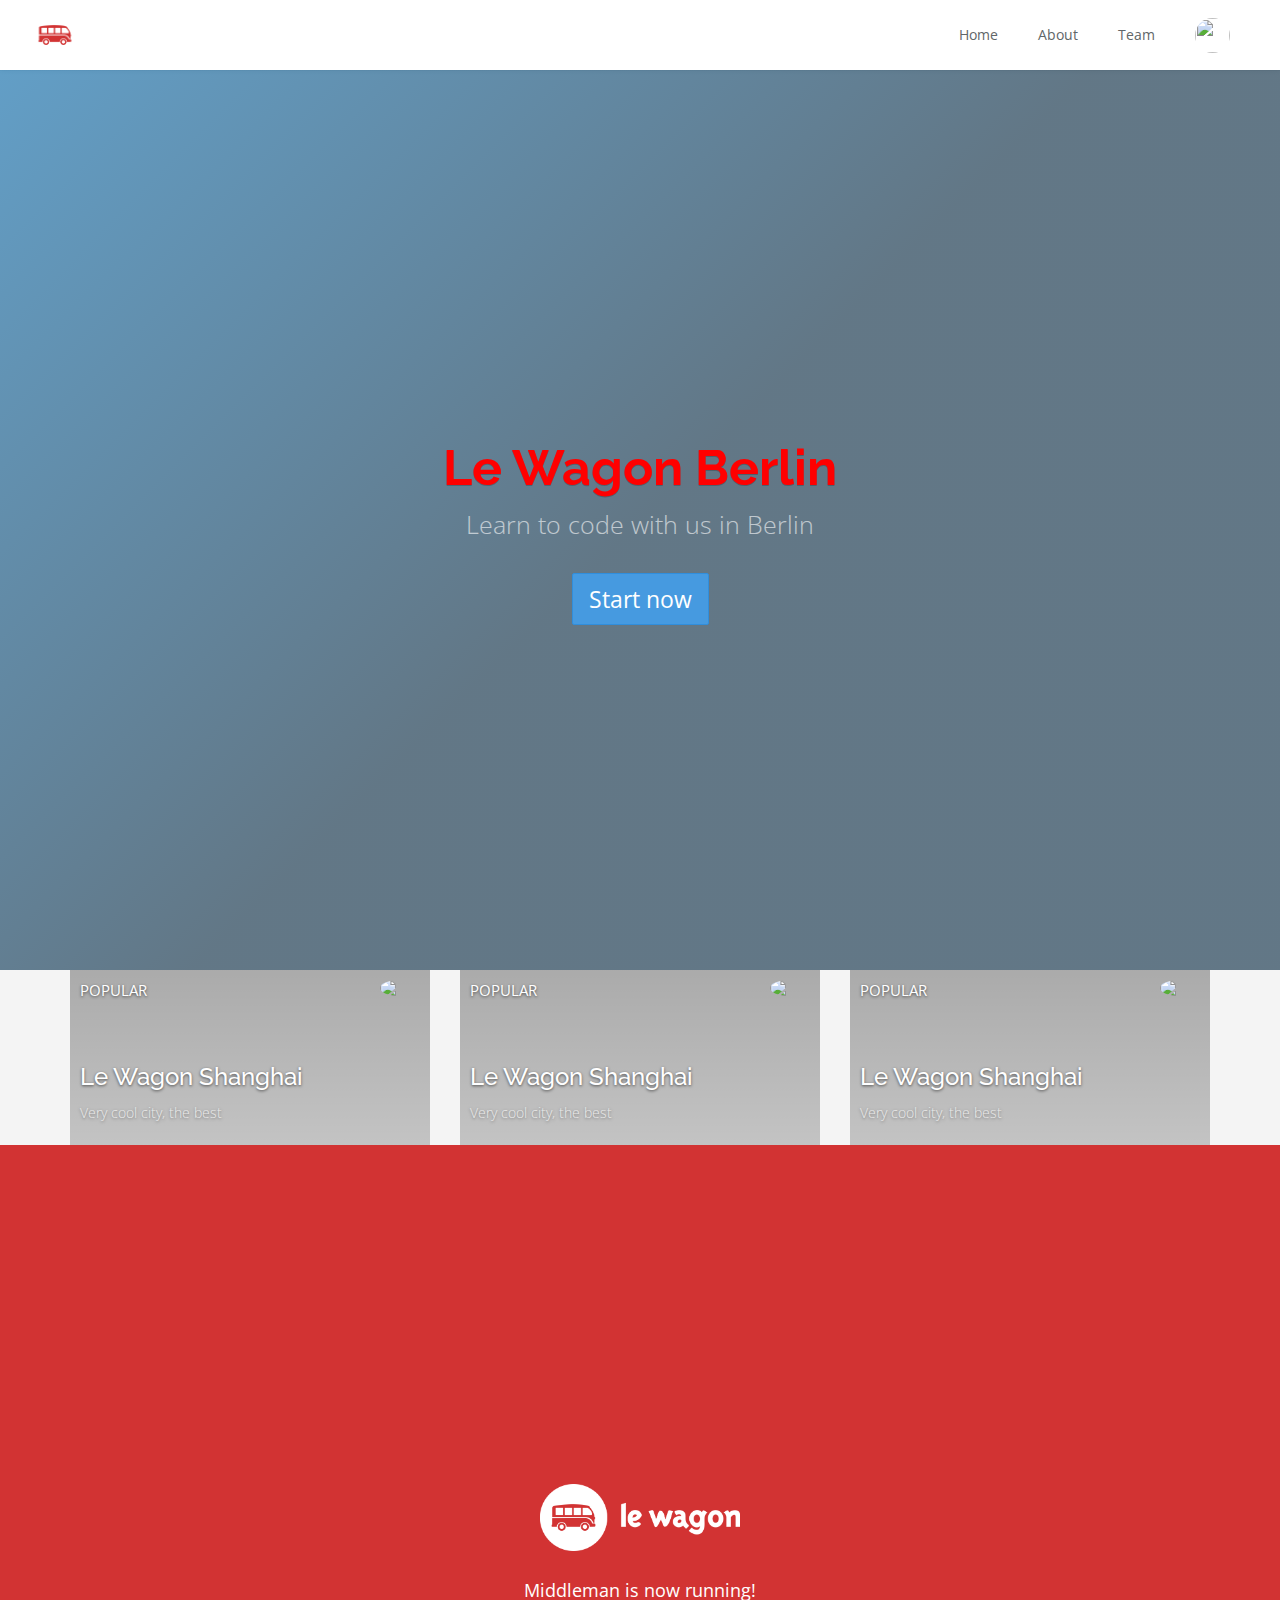
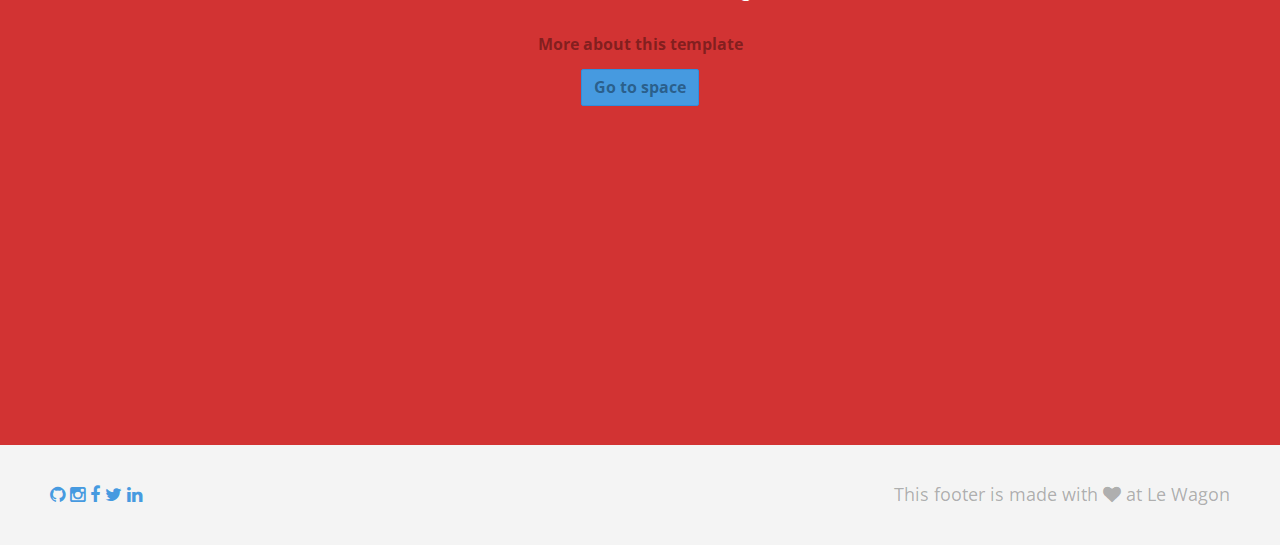
==== commit 0467a071: "Automated commit at 2018-05-28 13:28:36 UTC by middleman-deploy 2.0.0-alpha" ====
--- a/index.html
+++ b/index.html
@@ -8,7 +8,7 @@
     <!-- Use the title from a page's frontmatter if it has one -->
     <title>Le Wagon - Middleman</title>
 
-    <link href="stylesheets/application-2f10209c.css" rel="stylesheet" />
+    <link href="stylesheets/application-ce5d5fa7.css" rel="stylesheet" />
     <script src="javascripts/application-93de88c9.js"></script>
    <link href="images/favicon-f15af148.png" rel="icon" type="image/png" />
 
--- a/stylesheets/application-ce5d5fa7.css
+++ b/stylesheets/application-ce5d5fa7.css
@@ -0,0 +1,8 @@
+@import url("https://fonts.googleapis.com/css?family=Open+Sans:400,300,700|Raleway:400,100,300,700,500");/*!
+ * Bootstrap v3.3.7 (http://getbootstrap.com)
+ * Copyright 2011-2016 Twitter, Inc.
+ * Licensed under MIT (https://github.com/twbs/bootstrap/blob/master/LICENSE)
+ *//*! normalize.css v3.0.3 | MIT License | github.com/necolas/normalize.css */html{font-family:sans-serif;-ms-text-size-adjust:100%;-webkit-text-size-adjust:100%}body{margin:0}article,aside,details,figcaption,figure,footer,header,hgroup,main,menu,nav,section,summary{display:block}audio,canvas,progress,video{display:inline-block;vertical-align:baseline}audio:not([controls]){display:none;height:0}[hidden],template{display:none}a{background-color:transparent}a:active,a:hover{outline:0}abbr[title]{border-bottom:1px dotted}b,strong{font-weight:bold}dfn{font-style:italic}h1{font-size:2em;margin:0.67em 0}mark{background:#ff0;color:#000}small{font-size:80%}sub,sup{font-size:75%;line-height:0;position:relative;vertical-align:baseline}sup{top:-0.5em}sub{bottom:-0.25em}img{border:0}svg:not(:root){overflow:hidden}figure{margin:1em 40px}hr{-webkit-box-sizing:content-box;box-sizing:content-box;height:0}pre{overflow:auto}code,kbd,pre,samp{font-family:monospace, monospace;font-size:1em}button,input,optgroup,select,textarea{color:inherit;font:inherit;margin:0}button{overflow:visible}button,select{text-transform:none}button,html input[type="button"],input[type="reset"],input[type="submit"]{-webkit-appearance:button;cursor:pointer}button[disabled],html input[disabled]{cursor:default}button::-moz-focus-inner,input::-moz-focus-inner{border:0;padding:0}input{line-height:normal}input[type="checkbox"],input[type="radio"]{-webkit-box-sizing:border-box;box-sizing:border-box;padding:0}input[type="number"]::-webkit-inner-spin-button,input[type="number"]::-webkit-outer-spin-button{height:auto}input[type="search"]{-webkit-appearance:textfield;-webkit-box-sizing:content-box;box-sizing:content-box}input[type="search"]::-webkit-search-cancel-button,input[type="search"]::-webkit-search-decoration{-webkit-appearance:none}fieldset{border:1px solid #c0c0c0;margin:0 2px;padding:0.35em 0.625em 0.75em}legend{border:0;padding:0}textarea{overflow:auto}optgroup{font-weight:bold}table{border-collapse:collapse;border-spacing:0}td,th{padding:0}/*! Source: https://github.com/h5bp/html5-boilerplate/blob/master/src/css/main.css */@media print{*,*:before,*:after{background:transparent !important;color:#000 !important;-webkit-box-shadow:none !important;box-shadow:none !important;text-shadow:none !important}a,a:visited{text-decoration:underline}a[href]:after{content:" (" attr(href) ")"}abbr[title]:after{content:" (" attr(title) ")"}a[href^="#"]:after,a[href^="javascript:"]:after{content:""}pre,blockquote{border:1px solid #999;page-break-inside:avoid}thead{display:table-header-group}tr,img{page-break-inside:avoid}img{max-width:100% !important}p,h2,h3{orphans:3;widows:3}h2,h3{page-break-after:avoid}.navbar{display:none}.btn>.caret,.dropup>.btn>.caret{border-top-color:#000 !important}.label{border:1px solid #000}.table{border-collapse:collapse !important}.table td,.table th{background-color:#fff !important}.table-bordered th,.table-bordered td{border:1px solid #ddd !important}}@font-face{font-family:'Glyphicons Halflings';src:url("../assets/bootstrap/glyphicons-halflings-regular-86b6f62b.eot");src:url("../assets/bootstrap/glyphicons-halflings-regular-86b6f62b.eot?#iefix") format("embedded-opentype"),url("../assets/bootstrap/glyphicons-halflings-regular-ca35b697.woff2") format("woff2"),url("../assets/bootstrap/glyphicons-halflings-regular-278e49a8.woff") format("woff"),url("../assets/bootstrap/glyphicons-halflings-regular-44bc1850.ttf") format("truetype"),url("../assets/bootstrap/glyphicons-halflings-regular-de51a849.svg#glyphicons_halflingsregular") format("svg")}.glyphicon{position:relative;top:1px;display:inline-block;font-family:'Glyphicons Halflings';font-style:normal;font-weight:normal;line-height:1;-webkit-font-smoothing:antialiased;-moz-osx-font-smoothing:grayscale}.glyphicon-asterisk:before{content:"\002a"}.glyphicon-plus:before{content:"\002b"}.glyphicon-euro:before,.glyphicon-eur:before{content:"\20ac"}.glyphicon-minus:before{content:"\2212"}.glyphicon-cloud:before{content:"\2601"}.glyphicon-envelope:before{content:"\2709"}.glyphicon-pencil:before{content:"\270f"}.glyphicon-glass:before{content:"\e001"}.glyphicon-music:before{content:"\e002"}.glyphicon-search:before{content:"\e003"}.glyphicon-heart:before{content:"\e005"}.glyphicon-star:before{content:"\e006"}.glyphicon-star-empty:before{content:"\e007"}.glyphicon-user:before{content:"\e008"}.glyphicon-film:before{content:"\e009"}.glyphicon-th-large:before{content:"\e010"}.glyphicon-th:before{content:"\e011"}.glyphicon-th-list:before{content:"\e012"}.glyphicon-ok:before{content:"\e013"}.glyphicon-remove:before{content:"\e014"}.glyphicon-zoom-in:before{content:"\e015"}.glyphicon-zoom-out:before{content:"\e016"}.glyphicon-off:before{content:"\e017"}.glyphicon-signal:before{content:"\e018"}.glyphicon-cog:before{content:"\e019"}.glyphicon-trash:before{content:"\e020"}.glyphicon-home:before{content:"\e021"}.glyphicon-file:before{content:"\e022"}.glyphicon-time:before{content:"\e023"}.glyphicon-road:before{content:"\e024"}.glyphicon-download-alt:before{content:"\e025"}.glyphicon-download:before{content:"\e026"}.glyphicon-upload:before{content:"\e027"}.glyphicon-inbox:before{content:"\e028"}.glyphicon-play-circle:before{content:"\e029"}.glyphicon-repeat:before{content:"\e030"}.glyphicon-refresh:before{content:"\e031"}.glyphicon-list-alt:before{content:"\e032"}.glyphicon-lock:before{content:"\e033"}.glyphicon-flag:before{content:"\e034"}.glyphicon-headphones:before{content:"\e035"}.glyphicon-volume-off:before{content:"\e036"}.glyphicon-volume-down:before{content:"\e037"}.glyphicon-volume-up:before{content:"\e038"}.glyphicon-qrcode:before{content:"\e039"}.glyphicon-barcode:before{content:"\e040"}.glyphicon-tag:before{content:"\e041"}.glyphicon-tags:before{content:"\e042"}.glyphicon-book:before{content:"\e043"}.glyphicon-bookmark:before{content:"\e044"}.glyphicon-print:before{content:"\e045"}.glyphicon-camera:before{content:"\e046"}.glyphicon-font:before{content:"\e047"}.glyphicon-bold:before{content:"\e048"}.glyphicon-italic:before{content:"\e049"}.glyphicon-text-height:before{content:"\e050"}.glyphicon-text-width:before{content:"\e051"}.glyphicon-align-left:before{content:"\e052"}.glyphicon-align-center:before{content:"\e053"}.glyphicon-align-right:before{content:"\e054"}.glyphicon-align-justify:before{content:"\e055"}.glyphicon-list:before{content:"\e056"}.glyphicon-indent-left:before{content:"\e057"}.glyphicon-indent-right:before{content:"\e058"}.glyphicon-facetime-video:before{content:"\e059"}.glyphicon-picture:before{content:"\e060"}.glyphicon-map-marker:before{content:"\e062"}.glyphicon-adjust:before{content:"\e063"}.glyphicon-tint:before{content:"\e064"}.glyphicon-edit:before{content:"\e065"}.glyphicon-share:before{content:"\e066"}.glyphicon-check:before{content:"\e067"}.glyphicon-move:before{content:"\e068"}.glyphicon-step-backward:before{content:"\e069"}.glyphicon-fast-backward:before{content:"\e070"}.glyphicon-backward:before{content:"\e071"}.glyphicon-play:before{content:"\e072"}.glyphicon-pause:before{content:"\e073"}.glyphicon-stop:before{content:"\e074"}.glyphicon-forward:before{content:"\e075"}.glyphicon-fast-forward:before{content:"\e076"}.glyphicon-step-forward:before{content:"\e077"}.glyphicon-eject:before{content:"\e078"}.glyphicon-chevron-left:before{content:"\e079"}.glyphicon-chevron-right:before{content:"\e080"}.glyphicon-plus-sign:before{content:"\e081"}.glyphicon-minus-sign:before{content:"\e082"}.glyphicon-remove-sign:before{content:"\e083"}.glyphicon-ok-sign:before{content:"\e084"}.glyphicon-question-sign:before{content:"\e085"}.glyphicon-info-sign:before{content:"\e086"}.glyphicon-screenshot:before{content:"\e087"}.glyphicon-remove-circle:before{content:"\e088"}.glyphicon-ok-circle:before{content:"\e089"}.glyphicon-ban-circle:before{content:"\e090"}.glyphicon-arrow-left:before{content:"\e091"}.glyphicon-arrow-right:before{content:"\e092"}.glyphicon-arrow-up:before{content:"\e093"}.glyphicon-arrow-down:before{content:"\e094"}.glyphicon-share-alt:before{content:"\e095"}.glyphicon-resize-full:before{content:"\e096"}.glyphicon-resize-small:before{content:"\e097"}.glyphicon-exclamation-sign:before{content:"\e101"}.glyphicon-gift:before{content:"\e102"}.glyphicon-leaf:before{content:"\e103"}.glyphicon-fire:before{content:"\e104"}.glyphicon-eye-open:before{content:"\e105"}.glyphicon-eye-close:before{content:"\e106"}.glyphicon-warning-sign:before{content:"\e107"}.glyphicon-plane:before{content:"\e108"}.glyphicon-calendar:before{content:"\e109"}.glyphicon-random:before{content:"\e110"}.glyphicon-comment:before{content:"\e111"}.glyphicon-magnet:before{content:"\e112"}.glyphicon-chevron-up:before{content:"\e113"}.glyphicon-chevron-down:before{content:"\e114"}.glyphicon-retweet:before{content:"\e115"}.glyphicon-shopping-cart:before{content:"\e116"}.glyphicon-folder-close:before{content:"\e117"}.glyphicon-folder-open:before{content:"\e118"}.glyphicon-resize-vertical:before{content:"\e119"}.glyphicon-resize-horizontal:before{content:"\e120"}.glyphicon-hdd:before{content:"\e121"}.glyphicon-bullhorn:before{content:"\e122"}.glyphicon-bell:before{content:"\e123"}.glyphicon-certificate:before{content:"\e124"}.glyphicon-thumbs-up:before{content:"\e125"}.glyphicon-thumbs-down:before{content:"\e126"}.glyphicon-hand-right:before{content:"\e127"}.glyphicon-hand-left:before{content:"\e128"}.glyphicon-hand-up:before{content:"\e129"}.glyphicon-hand-down:before{content:"\e130"}.glyphicon-circle-arrow-right:before{content:"\e131"}.glyphicon-circle-arrow-left:before{content:"\e132"}.glyphicon-circle-arrow-up:before{content:"\e133"}.glyphicon-circle-arrow-down:before{content:"\e134"}.glyphicon-globe:before{content:"\e135"}.glyphicon-wrench:before{content:"\e136"}.glyphicon-tasks:before{content:"\e137"}.glyphicon-filter:before{content:"\e138"}.glyphicon-briefcase:before{content:"\e139"}.glyphicon-fullscreen:before{content:"\e140"}.glyphicon-dashboard:before{content:"\e141"}.glyphicon-paperclip:before{content:"\e142"}.glyphicon-heart-empty:before{content:"\e143"}.glyphicon-link:before{content:"\e144"}.glyphicon-phone:before{content:"\e145"}.glyphicon-pushpin:before{content:"\e146"}.glyphicon-usd:before{content:"\e148"}.glyphicon-gbp:before{content:"\e149"}.glyphicon-sort:before{content:"\e150"}.glyphicon-sort-by-alphabet:before{content:"\e151"}.glyphicon-sort-by-alphabet-alt:before{content:"\e152"}.glyphicon-sort-by-order:before{content:"\e153"}.glyphicon-sort-by-order-alt:before{content:"\e154"}.glyphicon-sort-by-attributes:before{content:"\e155"}.glyphicon-sort-by-attributes-alt:before{content:"\e156"}.glyphicon-unchecked:before{content:"\e157"}.glyphicon-expand:before{content:"\e158"}.glyphicon-collapse-down:before{content:"\e159"}.glyphicon-collapse-up:before{content:"\e160"}.glyphicon-log-in:before{content:"\e161"}.glyphicon-flash:before{content:"\e162"}.glyphicon-log-out:before{content:"\e163"}.glyphicon-new-window:before{content:"\e164"}.glyphicon-record:before{content:"\e165"}.glyphicon-save:before{content:"\e166"}.glyphicon-open:before{content:"\e167"}.glyphicon-saved:before{content:"\e168"}.glyphicon-import:before{content:"\e169"}.glyphicon-export:before{content:"\e170"}.glyphicon-send:before{content:"\e171"}.glyphicon-floppy-disk:before{content:"\e172"}.glyphicon-floppy-saved:before{content:"\e173"}.glyphicon-floppy-remove:before{content:"\e174"}.glyphicon-floppy-save:before{content:"\e175"}.glyphicon-floppy-open:before{content:"\e176"}.glyphicon-credit-card:before{content:"\e177"}.glyphicon-transfer:before{content:"\e178"}.glyphicon-cutlery:before{content:"\e179"}.glyphicon-header:before{content:"\e180"}.glyphicon-compressed:before{content:"\e181"}.glyphicon-earphone:before{content:"\e182"}.glyphicon-phone-alt:before{content:"\e183"}.glyphicon-tower:before{content:"\e184"}.glyphicon-stats:before{content:"\e185"}.glyphicon-sd-video:before{content:"\e186"}.glyphicon-hd-video:before{content:"\e187"}.glyphicon-subtitles:before{content:"\e188"}.glyphicon-sound-stereo:before{content:"\e189"}.glyphicon-sound-dolby:before{content:"\e190"}.glyphicon-sound-5-1:before{content:"\e191"}.glyphicon-sound-6-1:before{content:"\e192"}.glyphicon-sound-7-1:before{content:"\e193"}.glyphicon-copyright-mark:before{content:"\e194"}.glyphicon-registration-mark:before{content:"\e195"}.glyphicon-cloud-download:before{content:"\e197"}.glyphicon-cloud-upload:before{content:"\e198"}.glyphicon-tree-conifer:before{content:"\e199"}.glyphicon-tree-deciduous:before{content:"\e200"}.glyphicon-cd:before{content:"\e201"}.glyphicon-save-file:before{content:"\e202"}.glyphicon-open-file:before{content:"\e203"}.glyphicon-level-up:before{content:"\e204"}.glyphicon-copy:before{content:"\e205"}.glyphicon-paste:before{content:"\e206"}.glyphicon-alert:before{content:"\e209"}.glyphicon-equalizer:before{content:"\e210"}.glyphicon-king:before{content:"\e211"}.glyphicon-queen:before{content:"\e212"}.glyphicon-pawn:before{content:"\e213"}.glyphicon-bishop:before{content:"\e214"}.glyphicon-knight:before{content:"\e215"}.glyphicon-baby-formula:before{content:"\e216"}.glyphicon-tent:before{content:"\26fa"}.glyphicon-blackboard:before{content:"\e218"}.glyphicon-bed:before{content:"\e219"}.glyphicon-apple:before{content:"\f8ff"}.glyphicon-erase:before{content:"\e221"}.glyphicon-hourglass:before{content:"\231b"}.glyphicon-lamp:before{content:"\e223"}.glyphicon-duplicate:before{content:"\e224"}.glyphicon-piggy-bank:before{content:"\e225"}.glyphicon-scissors:before{content:"\e226"}.glyphicon-bitcoin:before{content:"\e227"}.glyphicon-btc:before{content:"\e227"}.glyphicon-xbt:before{content:"\e227"}.glyphicon-yen:before{content:"\00a5"}.glyphicon-jpy:before{content:"\00a5"}.glyphicon-ruble:before{content:"\20bd"}.glyphicon-rub:before{content:"\20bd"}.glyphicon-scale:before{content:"\e230"}.glyphicon-ice-lolly:before{content:"\e231"}.glyphicon-ice-lolly-tasted:before{content:"\e232"}.glyphicon-education:before{content:"\e233"}.glyphicon-option-horizontal:before{content:"\e234"}.glyphicon-option-vertical:before{content:"\e235"}.glyphicon-menu-hamburger:before{content:"\e236"}.glyphicon-modal-window:before{content:"\e237"}.glyphicon-oil:before{content:"\e238"}.glyphicon-grain:before{content:"\e239"}.glyphicon-sunglasses:before{content:"\e240"}.glyphicon-text-size:before{content:"\e241"}.glyphicon-text-color:before{content:"\e242"}.glyphicon-text-background:before{content:"\e243"}.glyphicon-object-align-top:before{content:"\e244"}.glyphicon-object-align-bottom:before{content:"\e245"}.glyphicon-object-align-horizontal:before{content:"\e246"}.glyphicon-object-align-left:before{content:"\e247"}.glyphicon-object-align-vertical:before{content:"\e248"}.glyphicon-object-align-right:before{content:"\e249"}.glyphicon-triangle-right:before{content:"\e250"}.glyphicon-triangle-left:before{content:"\e251"}.glyphicon-triangle-bottom:before{content:"\e252"}.glyphicon-triangle-top:before{content:"\e253"}.glyphicon-console:before{content:"\e254"}.glyphicon-superscript:before{content:"\e255"}.glyphicon-subscript:before{content:"\e256"}.glyphicon-menu-left:before{content:"\e257"}.glyphicon-menu-right:before{content:"\e258"}.glyphicon-menu-down:before{content:"\e259"}.glyphicon-menu-up:before{content:"\e260"}*{-webkit-box-sizing:border-box;box-sizing:border-box}*:before,*:after{-webkit-box-sizing:border-box;box-sizing:border-box}html{font-size:10px;-webkit-tap-highlight-color:transparent}body{font-family:"Open Sans", "Helvetica", "sans-serif";font-size:18px;line-height:1.42857143;color:#333333;background-color:#F4F4F4}input,button,select,textarea{font-family:inherit;font-size:inherit;line-height:inherit}a{color:#469AE0;text-decoration:none}a:hover,a:focus{color:#1f74ba;text-decoration:underline}a:focus{outline:5px auto -webkit-focus-ring-color;outline-offset:-2px}figure{margin:0}img{vertical-align:middle}.img-responsive{display:block;max-width:100%;height:auto}.img-rounded{border-radius:2px}.img-thumbnail{padding:4px;line-height:1.42857143;background-color:#F4F4F4;border:1px solid #ddd;border-radius:2px;-webkit-transition:all 0.2s ease-in-out;transition:all 0.2s ease-in-out;display:inline-block;max-width:100%;height:auto}.img-circle{border-radius:50%}hr{margin-top:25px;margin-bottom:25px;border:0;border-top:1px solid #eeeeee}.sr-only{position:absolute;width:1px;height:1px;margin:-1px;padding:0;overflow:hidden;clip:rect(0, 0, 0, 0);border:0}.sr-only-focusable:active,.sr-only-focusable:focus{position:static;width:auto;height:auto;margin:0;overflow:visible;clip:auto}[role="button"]{cursor:pointer}h1,h2,h3,h4,h5,h6,.h1,.h2,.h3,.h4,.h5,.h6{font-family:"Raleway", "Helvetica", "sans-serif";font-weight:500;line-height:1.1;color:inherit}h1 small,h1 .small,h2 small,h2 .small,h3 small,h3 .small,h4 small,h4 .small,h5 small,h5 .small,h6 small,h6 .small,.h1 small,.h1 .small,.h2 small,.h2 .small,.h3 small,.h3 .small,.h4 small,.h4 .small,.h5 small,.h5 .small,.h6 small,.h6 .small{font-weight:normal;line-height:1;color:#777777}h1,.h1,h2,.h2,h3,.h3{margin-top:25px;margin-bottom:12.5px}h1 small,h1 .small,.h1 small,.h1 .small,h2 small,h2 .small,.h2 small,.h2 .small,h3 small,h3 .small,.h3 small,.h3 .small{font-size:65%}h4,.h4,h5,.h5,h6,.h6{margin-top:12.5px;margin-bottom:12.5px}h4 small,h4 .small,.h4 small,.h4 .small,h5 small,h5 .small,.h5 small,.h5 .small,h6 small,h6 .small,.h6 small,.h6 .small{font-size:75%}h1,.h1{font-size:46px}h2,.h2{font-size:38px}h3,.h3{font-size:31px}h4,.h4{font-size:23px}h5,.h5{font-size:18px}h6,.h6{font-size:16px}p{margin:0 0 12.5px}.lead{margin-bottom:25px;font-size:20px;font-weight:300;line-height:1.4}@media (min-width: 768px){.lead{font-size:27px}}small,.small{font-size:88%}mark,.mark{background-color:#fcf8e3;padding:.2em}.text-left{text-align:left}.text-right{text-align:right}.text-center{text-align:center}.text-justify{text-align:justify}.text-nowrap{white-space:nowrap}.text-lowercase{text-transform:lowercase}.text-uppercase,.initialism{text-transform:uppercase}.text-capitalize{text-transform:capitalize}.text-muted{color:#777777}.text-primary{color:#469AE0}a.text-primary:hover,a.text-primary:focus{color:#2381d0}.text-success{color:#3c763d}a.text-success:hover,a.text-success:focus{color:#2b542c}.text-info{color:#31708f}a.text-info:hover,a.text-info:focus{color:#245269}.text-warning{color:#8a6d3b}a.text-warning:hover,a.text-warning:focus{color:#66512c}.text-danger{color:#a94442}a.text-danger:hover,a.text-danger:focus{color:#843534}.bg-primary{color:#fff}.bg-primary{background-color:#469AE0}a.bg-primary:hover,a.bg-primary:focus{background-color:#2381d0}.bg-success{background-color:#dff0d8}a.bg-success:hover,a.bg-success:focus{background-color:#c1e2b3}.bg-info{background-color:#d9edf7}a.bg-info:hover,a.bg-info:focus{background-color:#afd9ee}.bg-warning{background-color:#fcf8e3}a.bg-warning:hover,a.bg-warning:focus{background-color:#f7ecb5}.bg-danger{background-color:#f2dede}a.bg-danger:hover,a.bg-danger:focus{background-color:#e4b9b9}.page-header{padding-bottom:11.5px;margin:50px 0 25px;border-bottom:1px solid #eeeeee}ul,ol{margin-top:0;margin-bottom:12.5px}ul ul,ul ol,ol ul,ol ol{margin-bottom:0}.list-unstyled{padding-left:0;list-style:none}.list-inline{padding-left:0;list-style:none;margin-left:-5px}.list-inline>li{display:inline-block;padding-left:5px;padding-right:5px}dl{margin-top:0;margin-bottom:25px}dt,dd{line-height:1.42857143}dt{font-weight:bold}dd{margin-left:0}.dl-horizontal dd:before,.dl-horizontal dd:after{content:" ";display:table}.dl-horizontal dd:after{clear:both}@media (min-width: 768px){.dl-horizontal dt{float:left;width:160px;clear:left;text-align:right;overflow:hidden;text-overflow:ellipsis;white-space:nowrap}.dl-horizontal dd{margin-left:180px}}abbr[title],abbr[data-original-title]{cursor:help;border-bottom:1px dotted #777777}.initialism{font-size:90%}blockquote{padding:12.5px 25px;margin:0 0 25px;font-size:22.5px;border-left:5px solid #eeeeee}blockquote p:last-child,blockquote ul:last-child,blockquote ol:last-child{margin-bottom:0}blockquote footer,blockquote small,blockquote .small{display:block;font-size:80%;line-height:1.42857143;color:#777777}blockquote footer:before,blockquote small:before,blockquote .small:before{content:'\2014 \00A0'}.blockquote-reverse,blockquote.pull-right{padding-right:15px;padding-left:0;border-right:5px solid #eeeeee;border-left:0;text-align:right}.blockquote-reverse footer:before,.blockquote-reverse small:before,.blockquote-reverse .small:before,blockquote.pull-right footer:before,blockquote.pull-right small:before,blockquote.pull-right .small:before{content:''}.blockquote-reverse footer:after,.blockquote-reverse small:after,.blockquote-reverse .small:after,blockquote.pull-right footer:after,blockquote.pull-right small:after,blockquote.pull-right .small:after{content:'\00A0 \2014'}address{margin-bottom:25px;font-style:normal;line-height:1.42857143}code,kbd,pre,samp{font-family:Menlo, Monaco, Consolas, "Courier New", monospace}code{padding:2px 4px;font-size:90%;color:#c7254e;background-color:#f9f2f4;border-radius:2px}kbd{padding:2px 4px;font-size:90%;color:#fff;background-color:#333;border-radius:2px;-webkit-box-shadow:inset 0 -1px 0 rgba(0,0,0,0.25);box-shadow:inset 0 -1px 0 rgba(0,0,0,0.25)}kbd kbd{padding:0;font-size:100%;font-weight:bold;-webkit-box-shadow:none;box-shadow:none}pre{display:block;padding:12px;margin:0 0 12.5px;font-size:17px;line-height:1.42857143;word-break:break-all;word-wrap:break-word;color:#333333;background-color:#f5f5f5;border:1px solid #ccc;border-radius:2px}pre code{padding:0;font-size:inherit;color:inherit;white-space:pre-wrap;background-color:transparent;border-radius:0}.pre-scrollable{max-height:340px;overflow-y:scroll}.container{margin-right:auto;margin-left:auto;padding-left:15px;padding-right:15px}.container:before,.container:after{content:" ";display:table}.container:after{clear:both}@media (min-width: 768px){.container{width:750px}}@media (min-width: 992px){.container{width:970px}}@media (min-width: 1200px){.container{width:1170px}}.container-fluid{margin-right:auto;margin-left:auto;padding-left:15px;padding-right:15px}.container-fluid:before,.container-fluid:after{content:" ";display:table}.container-fluid:after{clear:both}.row{margin-left:-15px;margin-right:-15px}.row:before,.row:after{content:" ";display:table}.row:after{clear:both}.col-xs-1,.col-sm-1,.col-md-1,.col-lg-1,.col-xs-2,.col-sm-2,.col-md-2,.col-lg-2,.col-xs-3,.col-sm-3,.col-md-3,.col-lg-3,.col-xs-4,.col-sm-4,.col-md-4,.col-lg-4,.col-xs-5,.col-sm-5,.col-md-5,.col-lg-5,.col-xs-6,.col-sm-6,.col-md-6,.col-lg-6,.col-xs-7,.col-sm-7,.col-md-7,.col-lg-7,.col-xs-8,.col-sm-8,.col-md-8,.col-lg-8,.col-xs-9,.col-sm-9,.col-md-9,.col-lg-9,.col-xs-10,.col-sm-10,.col-md-10,.col-lg-10,.col-xs-11,.col-sm-11,.col-md-11,.col-lg-11,.col-xs-12,.col-sm-12,.col-md-12,.col-lg-12{position:relative;min-height:1px;padding-left:15px;padding-right:15px}.col-xs-1,.col-xs-2,.col-xs-3,.col-xs-4,.col-xs-5,.col-xs-6,.col-xs-7,.col-xs-8,.col-xs-9,.col-xs-10,.col-xs-11,.col-xs-12{float:left}.col-xs-1{width:8.33333333%}.col-xs-2{width:16.66666667%}.col-xs-3{width:25%}.col-xs-4{width:33.33333333%}.col-xs-5{width:41.66666667%}.col-xs-6{width:50%}.col-xs-7{width:58.33333333%}.col-xs-8{width:66.66666667%}.col-xs-9{width:75%}.col-xs-10{width:83.33333333%}.col-xs-11{width:91.66666667%}.col-xs-12{width:100%}.col-xs-pull-0{right:auto}.col-xs-pull-1{right:8.33333333%}.col-xs-pull-2{right:16.66666667%}.col-xs-pull-3{right:25%}.col-xs-pull-4{right:33.33333333%}.col-xs-pull-5{right:41.66666667%}.col-xs-pull-6{right:50%}.col-xs-pull-7{right:58.33333333%}.col-xs-pull-8{right:66.66666667%}.col-xs-pull-9{right:75%}.col-xs-pull-10{right:83.33333333%}.col-xs-pull-11{right:91.66666667%}.col-xs-pull-12{right:100%}.col-xs-push-0{left:auto}.col-xs-push-1{left:8.33333333%}.col-xs-push-2{left:16.66666667%}.col-xs-push-3{left:25%}.col-xs-push-4{left:33.33333333%}.col-xs-push-5{left:41.66666667%}.col-xs-push-6{left:50%}.col-xs-push-7{left:58.33333333%}.col-xs-push-8{left:66.66666667%}.col-xs-push-9{left:75%}.col-xs-push-10{left:83.33333333%}.col-xs-push-11{left:91.66666667%}.col-xs-push-12{left:100%}.col-xs-offset-0{margin-left:0%}.col-xs-offset-1{margin-left:8.33333333%}.col-xs-offset-2{margin-left:16.66666667%}.col-xs-offset-3{margin-left:25%}.col-xs-offset-4{margin-left:33.33333333%}.col-xs-offset-5{margin-left:41.66666667%}.col-xs-offset-6{margin-left:50%}.col-xs-offset-7{margin-left:58.33333333%}.col-xs-offset-8{margin-left:66.66666667%}.col-xs-offset-9{margin-left:75%}.col-xs-offset-10{margin-left:83.33333333%}.col-xs-offset-11{margin-left:91.66666667%}.col-xs-offset-12{margin-left:100%}@media (min-width: 768px){.col-sm-1,.col-sm-2,.col-sm-3,.col-sm-4,.col-sm-5,.col-sm-6,.col-sm-7,.col-sm-8,.col-sm-9,.col-sm-10,.col-sm-11,.col-sm-12{float:left}.col-sm-1{width:8.33333333%}.col-sm-2{width:16.66666667%}.col-sm-3{width:25%}.col-sm-4{width:33.33333333%}.col-sm-5{width:41.66666667%}.col-sm-6{width:50%}.col-sm-7{width:58.33333333%}.col-sm-8{width:66.66666667%}.col-sm-9{width:75%}.col-sm-10{width:83.33333333%}.col-sm-11{width:91.66666667%}.col-sm-12{width:100%}.col-sm-pull-0{right:auto}.col-sm-pull-1{right:8.33333333%}.col-sm-pull-2{right:16.66666667%}.col-sm-pull-3{right:25%}.col-sm-pull-4{right:33.33333333%}.col-sm-pull-5{right:41.66666667%}.col-sm-pull-6{right:50%}.col-sm-pull-7{right:58.33333333%}.col-sm-pull-8{right:66.66666667%}.col-sm-pull-9{right:75%}.col-sm-pull-10{right:83.33333333%}.col-sm-pull-11{right:91.66666667%}.col-sm-pull-12{right:100%}.col-sm-push-0{left:auto}.col-sm-push-1{left:8.33333333%}.col-sm-push-2{left:16.66666667%}.col-sm-push-3{left:25%}.col-sm-push-4{left:33.33333333%}.col-sm-push-5{left:41.66666667%}.col-sm-push-6{left:50%}.col-sm-push-7{left:58.33333333%}.col-sm-push-8{left:66.66666667%}.col-sm-push-9{left:75%}.col-sm-push-10{left:83.33333333%}.col-sm-push-11{left:91.66666667%}.col-sm-push-12{left:100%}.col-sm-offset-0{margin-left:0%}.col-sm-offset-1{margin-left:8.33333333%}.col-sm-offset-2{margin-left:16.66666667%}.col-sm-offset-3{margin-left:25%}.col-sm-offset-4{margin-left:33.33333333%}.col-sm-offset-5{margin-left:41.66666667%}.col-sm-offset-6{margin-left:50%}.col-sm-offset-7{margin-left:58.33333333%}.col-sm-offset-8{margin-left:66.66666667%}.col-sm-offset-9{margin-left:75%}.col-sm-offset-10{margin-left:83.33333333%}.col-sm-offset-11{margin-left:91.66666667%}.col-sm-offset-12{margin-left:100%}}@media (min-width: 992px){.col-md-1,.col-md-2,.col-md-3,.col-md-4,.col-md-5,.col-md-6,.col-md-7,.col-md-8,.col-md-9,.col-md-10,.col-md-11,.col-md-12{float:left}.col-md-1{width:8.33333333%}.col-md-2{width:16.66666667%}.col-md-3{width:25%}.col-md-4{width:33.33333333%}.col-md-5{width:41.66666667%}.col-md-6{width:50%}.col-md-7{width:58.33333333%}.col-md-8{width:66.66666667%}.col-md-9{width:75%}.col-md-10{width:83.33333333%}.col-md-11{width:91.66666667%}.col-md-12{width:100%}.col-md-pull-0{right:auto}.col-md-pull-1{right:8.33333333%}.col-md-pull-2{right:16.66666667%}.col-md-pull-3{right:25%}.col-md-pull-4{right:33.33333333%}.col-md-pull-5{right:41.66666667%}.col-md-pull-6{right:50%}.col-md-pull-7{right:58.33333333%}.col-md-pull-8{right:66.66666667%}.col-md-pull-9{right:75%}.col-md-pull-10{right:83.33333333%}.col-md-pull-11{right:91.66666667%}.col-md-pull-12{right:100%}.col-md-push-0{left:auto}.col-md-push-1{left:8.33333333%}.col-md-push-2{left:16.66666667%}.col-md-push-3{left:25%}.col-md-push-4{left:33.33333333%}.col-md-push-5{left:41.66666667%}.col-md-push-6{left:50%}.col-md-push-7{left:58.33333333%}.col-md-push-8{left:66.66666667%}.col-md-push-9{left:75%}.col-md-push-10{left:83.33333333%}.col-md-push-11{left:91.66666667%}.col-md-push-12{left:100%}.col-md-offset-0{margin-left:0%}.col-md-offset-1{margin-left:8.33333333%}.col-md-offset-2{margin-left:16.66666667%}.col-md-offset-3{margin-left:25%}.col-md-offset-4{margin-left:33.33333333%}.col-md-offset-5{margin-left:41.66666667%}.col-md-offset-6{margin-left:50%}.col-md-offset-7{margin-left:58.33333333%}.col-md-offset-8{margin-left:66.66666667%}.col-md-offset-9{margin-left:75%}.col-md-offset-10{margin-left:83.33333333%}.col-md-offset-11{margin-left:91.66666667%}.col-md-offset-12{margin-left:100%}}@media (min-width: 1200px){.col-lg-1,.col-lg-2,.col-lg-3,.col-lg-4,.col-lg-5,.col-lg-6,.col-lg-7,.col-lg-8,.col-lg-9,.col-lg-10,.col-lg-11,.col-lg-12{float:left}.col-lg-1{width:8.33333333%}.col-lg-2{width:16.66666667%}.col-lg-3{width:25%}.col-lg-4{width:33.33333333%}.col-lg-5{width:41.66666667%}.col-lg-6{width:50%}.col-lg-7{width:58.33333333%}.col-lg-8{width:66.66666667%}.col-lg-9{width:75%}.col-lg-10{width:83.33333333%}.col-lg-11{width:91.66666667%}.col-lg-12{width:100%}.col-lg-pull-0{right:auto}.col-lg-pull-1{right:8.33333333%}.col-lg-pull-2{right:16.66666667%}.col-lg-pull-3{right:25%}.col-lg-pull-4{right:33.33333333%}.col-lg-pull-5{right:41.66666667%}.col-lg-pull-6{right:50%}.col-lg-pull-7{right:58.33333333%}.col-lg-pull-8{right:66.66666667%}.col-lg-pull-9{right:75%}.col-lg-pull-10{right:83.33333333%}.col-lg-pull-11{right:91.66666667%}.col-lg-pull-12{right:100%}.col-lg-push-0{left:auto}.col-lg-push-1{left:8.33333333%}.col-lg-push-2{left:16.66666667%}.col-lg-push-3{left:25%}.col-lg-push-4{left:33.33333333%}.col-lg-push-5{left:41.66666667%}.col-lg-push-6{left:50%}.col-lg-push-7{left:58.33333333%}.col-lg-push-8{left:66.66666667%}.col-lg-push-9{left:75%}.col-lg-push-10{left:83.33333333%}.col-lg-push-11{left:91.66666667%}.col-lg-push-12{left:100%}.col-lg-offset-0{margin-left:0%}.col-lg-offset-1{margin-left:8.33333333%}.col-lg-offset-2{margin-left:16.66666667%}.col-lg-offset-3{margin-left:25%}.col-lg-offset-4{margin-left:33.33333333%}.col-lg-offset-5{margin-left:41.66666667%}.col-lg-offset-6{margin-left:50%}.col-lg-offset-7{margin-left:58.33333333%}.col-lg-offset-8{margin-left:66.66666667%}.col-lg-offset-9{margin-left:75%}.col-lg-offset-10{margin-left:83.33333333%}.col-lg-offset-11{margin-left:91.66666667%}.col-lg-offset-12{margin-left:100%}}table{background-color:transparent}caption{padding-top:8px;padding-bottom:8px;color:#777777;text-align:left}th{text-align:left}.table{width:100%;max-width:100%;margin-bottom:25px}.table>thead>tr>th,.table>thead>tr>td,.table>tbody>tr>th,.table>tbody>tr>td,.table>tfoot>tr>th,.table>tfoot>tr>td{padding:8px;line-height:1.42857143;vertical-align:top;border-top:1px solid #ddd}.table>thead>tr>th{vertical-align:bottom;border-bottom:2px solid #ddd}.table>caption+thead>tr:first-child>th,.table>caption+thead>tr:first-child>td,.table>colgroup+thead>tr:first-child>th,.table>colgroup+thead>tr:first-child>td,.table>thead:first-child>tr:first-child>th,.table>thead:first-child>tr:first-child>td{border-top:0}.table>tbody+tbody{border-top:2px solid #ddd}.table .table{background-color:#F4F4F4}.table-condensed>thead>tr>th,.table-condensed>thead>tr>td,.table-condensed>tbody>tr>th,.table-condensed>tbody>tr>td,.table-condensed>tfoot>tr>th,.table-condensed>tfoot>tr>td{padding:5px}.table-bordered{border:1px solid #ddd}.table-bordered>thead>tr>th,.table-bordered>thead>tr>td,.table-bordered>tbody>tr>th,.table-bordered>tbody>tr>td,.table-bordered>tfoot>tr>th,.table-bordered>tfoot>tr>td{border:1px solid #ddd}.table-bordered>thead>tr>th,.table-bordered>thead>tr>td{border-bottom-width:2px}.table-striped>tbody>tr:nth-of-type(odd){background-color:#f9f9f9}.table-hover>tbody>tr:hover{background-color:#f5f5f5}table col[class*="col-"]{position:static;float:none;display:table-column}table td[class*="col-"],table th[class*="col-"]{position:static;float:none;display:table-cell}.table>thead>tr>td.active,.table>thead>tr>th.active,.table>thead>tr.active>td,.table>thead>tr.active>th,.table>tbody>tr>td.active,.table>tbody>tr>th.active,.table>tbody>tr.active>td,.table>tbody>tr.active>th,.table>tfoot>tr>td.active,.table>tfoot>tr>th.active,.table>tfoot>tr.active>td,.table>tfoot>tr.active>th{background-color:#f5f5f5}.table-hover>tbody>tr>td.active:hover,.table-hover>tbody>tr>th.active:hover,.table-hover>tbody>tr.active:hover>td,.table-hover>tbody>tr:hover>.active,.table-hover>tbody>tr.active:hover>th{background-color:#e8e8e8}.table>thead>tr>td.success,.table>thead>tr>th.success,.table>thead>tr.success>td,.table>thead>tr.success>th,.table>tbody>tr>td.success,.table>tbody>tr>th.success,.table>tbody>tr.success>td,.table>tbody>tr.success>th,.table>tfoot>tr>td.success,.table>tfoot>tr>th.success,.table>tfoot>tr.success>td,.table>tfoot>tr.success>th{background-color:#dff0d8}.table-hover>tbody>tr>td.success:hover,.table-hover>tbody>tr>th.success:hover,.table-hover>tbody>tr.success:hover>td,.table-hover>tbody>tr:hover>.success,.table-hover>tbody>tr.success:hover>th{background-color:#d0e9c6}.table>thead>tr>td.info,.table>thead>tr>th.info,.table>thead>tr.info>td,.table>thead>tr.info>th,.table>tbody>tr>td.info,.table>tbody>tr>th.info,.table>tbody>tr.info>td,.table>tbody>tr.info>th,.table>tfoot>tr>td.info,.table>tfoot>tr>th.info,.table>tfoot>tr.info>td,.table>tfoot>tr.info>th{background-color:#d9edf7}.table-hover>tbody>tr>td.info:hover,.table-hover>tbody>tr>th.info:hover,.table-hover>tbody>tr.info:hover>td,.table-hover>tbody>tr:hover>.info,.table-hover>tbody>tr.info:hover>th{background-color:#c4e3f3}.table>thead>tr>td.warning,.table>thead>tr>th.warning,.table>thead>tr.warning>td,.table>thead>tr.warning>th,.table>tbody>tr>td.warning,.table>tbody>tr>th.warning,.table>tbody>tr.warning>td,.table>tbody>tr.warning>th,.table>tfoot>tr>td.warning,.table>tfoot>tr>th.warning,.table>tfoot>tr.warning>td,.table>tfoot>tr.warning>th{background-color:#fcf8e3}.table-hover>tbody>tr>td.warning:hover,.table-hover>tbody>tr>th.warning:hover,.table-hover>tbody>tr.warning:hover>td,.table-hover>tbody>tr:hover>.warning,.table-hover>tbody>tr.warning:hover>th{background-color:#faf2cc}.table>thead>tr>td.danger,.table>thead>tr>th.danger,.table>thead>tr.danger>td,.table>thead>tr.danger>th,.table>tbody>tr>td.danger,.table>tbody>tr>th.danger,.table>tbody>tr.danger>td,.table>tbody>tr.danger>th,.table>tfoot>tr>td.danger,.table>tfoot>tr>th.danger,.table>tfoot>tr.danger>td,.table>tfoot>tr.danger>th{background-color:#f2dede}.table-hover>tbody>tr>td.danger:hover,.table-hover>tbody>tr>th.danger:hover,.table-hover>tbody>tr.danger:hover>td,.table-hover>tbody>tr:hover>.danger,.table-hover>tbody>tr.danger:hover>th{background-color:#ebcccc}.table-responsive{overflow-x:auto;min-height:0.01%}@media screen and (max-width: 767px){.table-responsive{width:100%;margin-bottom:18.75px;overflow-y:hidden;-ms-overflow-style:-ms-autohiding-scrollbar;border:1px solid #ddd}.table-responsive>.table{margin-bottom:0}.table-responsive>.table>thead>tr>th,.table-responsive>.table>thead>tr>td,.table-responsive>.table>tbody>tr>th,.table-responsive>.table>tbody>tr>td,.table-responsive>.table>tfoot>tr>th,.table-responsive>.table>tfoot>tr>td{white-space:nowrap}.table-responsive>.table-bordered{border:0}.table-responsive>.table-bordered>thead>tr>th:first-child,.table-responsive>.table-bordered>thead>tr>td:first-child,.table-responsive>.table-bordered>tbody>tr>th:first-child,.table-responsive>.table-bordered>tbody>tr>td:first-child,.table-responsive>.table-bordered>tfoot>tr>th:first-child,.table-responsive>.table-bordered>tfoot>tr>td:first-child{border-left:0}.table-responsive>.table-bordered>thead>tr>th:last-child,.table-responsive>.table-bordered>thead>tr>td:last-child,.table-responsive>.table-bordered>tbody>tr>th:last-child,.table-responsive>.table-bordered>tbody>tr>td:last-child,.table-responsive>.table-bordered>tfoot>tr>th:last-child,.table-responsive>.table-bordered>tfoot>tr>td:last-child{border-right:0}.table-responsive>.table-bordered>tbody>tr:last-child>th,.table-responsive>.table-bordered>tbody>tr:last-child>td,.table-responsive>.table-bordered>tfoot>tr:last-child>th,.table-responsive>.table-bordered>tfoot>tr:last-child>td{border-bottom:0}}fieldset{padding:0;margin:0;border:0;min-width:0}legend{display:block;width:100%;padding:0;margin-bottom:25px;font-size:27px;line-height:inherit;color:#333333;border:0;border-bottom:1px solid #e5e5e5}label{display:inline-block;max-width:100%;margin-bottom:5px;font-weight:bold}input[type="search"]{-webkit-box-sizing:border-box;box-sizing:border-box}input[type="radio"],input[type="checkbox"]{margin:4px 0 0;margin-top:1px \9;line-height:normal}input[type="file"]{display:block}input[type="range"]{display:block;width:100%}select[multiple],select[size]{height:auto}input[type="file"]:focus,input[type="radio"]:focus,input[type="checkbox"]:focus{outline:5px auto -webkit-focus-ring-color;outline-offset:-2px}output{display:block;padding-top:7px;font-size:18px;line-height:1.42857143;color:#000000}.form-control{display:block;width:100%;height:39px;padding:6px 12px;font-size:18px;line-height:1.42857143;color:#000000;background-color:#fff;background-image:none;border:1px solid #ccc;border-radius:2px;-webkit-box-shadow:inset 0 1px 1px rgba(0,0,0,0.075);box-shadow:inset 0 1px 1px rgba(0,0,0,0.075);-webkit-transition:border-color ease-in-out 0.15s, box-shadow ease-in-out 0.15s;-webkit-transition:border-color ease-in-out 0.15s, -webkit-box-shadow ease-in-out 0.15s;transition:border-color ease-in-out 0.15s, -webkit-box-shadow ease-in-out 0.15s;transition:border-color ease-in-out 0.15s, box-shadow ease-in-out 0.15s;transition:border-color ease-in-out 0.15s, box-shadow ease-in-out 0.15s, -webkit-box-shadow ease-in-out 0.15s}.form-control:focus{border-color:#66afe9;outline:0;-webkit-box-shadow:inset 0 1px 1px rgba(0,0,0,0.075),0 0 8px rgba(102,175,233,0.6);box-shadow:inset 0 1px 1px rgba(0,0,0,0.075),0 0 8px rgba(102,175,233,0.6)}.form-control::-moz-placeholder{color:#999;opacity:1}.form-control:-ms-input-placeholder{color:#999}.form-control::-webkit-input-placeholder{color:#999}.form-control::-ms-expand{border:0;background-color:transparent}.form-control[disabled],.form-control[readonly],fieldset[disabled] .form-control{background-color:#eeeeee;opacity:1}.form-control[disabled],fieldset[disabled] .form-control{cursor:not-allowed}textarea.form-control{height:auto}input[type="search"]{-webkit-appearance:none}@media screen and (-webkit-min-device-pixel-ratio: 0){input[type="date"].form-control,input[type="time"].form-control,input[type="datetime-local"].form-control,input[type="month"].form-control{line-height:39px}input[type="date"].input-sm,.input-group-sm>input[type="date"].form-control,.input-group-sm>input[type="date"].input-group-addon,.input-group-sm>.input-group-btn>input[type="date"].btn,.input-group-sm input[type="date"],input[type="time"].input-sm,.input-group-sm>input[type="time"].form-control,.input-group-sm>input[type="time"].input-group-addon,.input-group-sm>.input-group-btn>input[type="time"].btn,.input-group-sm input[type="time"],input[type="datetime-local"].input-sm,.input-group-sm>input[type="datetime-local"].form-control,.input-group-sm>input[type="datetime-local"].input-group-addon,.input-group-sm>.input-group-btn>input[type="datetime-local"].btn,.input-group-sm input[type="datetime-local"],input[type="month"].input-sm,.input-group-sm>input[type="month"].form-control,.input-group-sm>input[type="month"].input-group-addon,.input-group-sm>.input-group-btn>input[type="month"].btn,.input-group-sm input[type="month"]{line-height:36px}input[type="date"].input-lg,.input-group-lg>input[type="date"].form-control,.input-group-lg>input[type="date"].input-group-addon,.input-group-lg>.input-group-btn>input[type="date"].btn,.input-group-lg input[type="date"],input[type="time"].input-lg,.input-group-lg>input[type="time"].form-control,.input-group-lg>input[type="time"].input-group-addon,.input-group-lg>.input-group-btn>input[type="time"].btn,.input-group-lg input[type="time"],input[type="datetime-local"].input-lg,.input-group-lg>input[type="datetime-local"].form-control,.input-group-lg>input[type="datetime-local"].input-group-addon,.input-group-lg>.input-group-btn>input[type="datetime-local"].btn,.input-group-lg input[type="datetime-local"],input[type="month"].input-lg,.input-group-lg>input[type="month"].form-control,.input-group-lg>input[type="month"].input-group-addon,.input-group-lg>.input-group-btn>input[type="month"].btn,.input-group-lg input[type="month"]{line-height:53px}}.form-group{margin-bottom:15px}.radio,.checkbox{position:relative;display:block;margin-top:10px;margin-bottom:10px}.radio label,.checkbox label{min-height:25px;padding-left:20px;margin-bottom:0;font-weight:normal;cursor:pointer}.radio input[type="radio"],.radio-inline input[type="radio"],.checkbox input[type="checkbox"],.checkbox-inline input[type="checkbox"]{position:absolute;margin-left:-20px;margin-top:4px \9}.radio+.radio,.checkbox+.checkbox{margin-top:-5px}.radio-inline,.checkbox-inline{position:relative;display:inline-block;padding-left:20px;margin-bottom:0;vertical-align:middle;font-weight:normal;cursor:pointer}.radio-inline+.radio-inline,.checkbox-inline+.checkbox-inline{margin-top:0;margin-left:10px}input[type="radio"][disabled],input[type="radio"].disabled,fieldset[disabled] input[type="radio"],input[type="checkbox"][disabled],input[type="checkbox"].disabled,fieldset[disabled] input[type="checkbox"]{cursor:not-allowed}.radio-inline.disabled,fieldset[disabled] .radio-inline,.checkbox-inline.disabled,fieldset[disabled] .checkbox-inline{cursor:not-allowed}.radio.disabled label,fieldset[disabled] .radio label,.checkbox.disabled label,fieldset[disabled] .checkbox label{cursor:not-allowed}.form-control-static{padding-top:7px;padding-bottom:7px;margin-bottom:0;min-height:43px}.form-control-static.input-lg,.input-group-lg>.form-control-static.form-control,.input-group-lg>.form-control-static.input-group-addon,.input-group-lg>.input-group-btn>.form-control-static.btn,.form-control-static.input-sm,.input-group-sm>.form-control-static.form-control,.input-group-sm>.form-control-static.input-group-addon,.input-group-sm>.input-group-btn>.form-control-static.btn{padding-left:0;padding-right:0}.input-sm,.input-group-sm>.form-control,.input-group-sm>.input-group-addon,.input-group-sm>.input-group-btn>.btn{height:36px;padding:5px 10px;font-size:16px;line-height:1.5;border-radius:2px}select.input-sm,.input-group-sm>select.form-control,.input-group-sm>select.input-group-addon,.input-group-sm>.input-group-btn>select.btn{height:36px;line-height:36px}textarea.input-sm,.input-group-sm>textarea.form-control,.input-group-sm>textarea.input-group-addon,.input-group-sm>.input-group-btn>textarea.btn,select[multiple].input-sm,.input-group-sm>select[multiple].form-control,.input-group-sm>select[multiple].input-group-addon,.input-group-sm>.input-group-btn>select[multiple].btn{height:auto}.form-group-sm .form-control{height:36px;padding:5px 10px;font-size:16px;line-height:1.5;border-radius:2px}.form-group-sm select.form-control{height:36px;line-height:36px}.form-group-sm textarea.form-control,.form-group-sm select[multiple].form-control{height:auto}.form-group-sm .form-control-static{height:36px;min-height:41px;padding:6px 10px;font-size:16px;line-height:1.5}.input-lg,.input-group-lg>.form-control,.input-group-lg>.input-group-addon,.input-group-lg>.input-group-btn>.btn{height:53px;padding:10px 16px;font-size:23px;line-height:1.3333333;border-radius:2px}select.input-lg,.input-group-lg>select.form-control,.input-group-lg>select.input-group-addon,.input-group-lg>.input-group-btn>select.btn{height:53px;line-height:53px}textarea.input-lg,.input-group-lg>textarea.form-control,.input-group-lg>textarea.input-group-addon,.input-group-lg>.input-group-btn>textarea.btn,select[multiple].input-lg,.input-group-lg>select[multiple].form-control,.input-group-lg>select[multiple].input-group-addon,.input-group-lg>.input-group-btn>select[multiple].btn{height:auto}.form-group-lg .form-control{height:53px;padding:10px 16px;font-size:23px;line-height:1.3333333;border-radius:2px}.form-group-lg select.form-control{height:53px;line-height:53px}.form-group-lg textarea.form-control,.form-group-lg select[multiple].form-control{height:auto}.form-group-lg .form-control-static{height:53px;min-height:48px;padding:11px 16px;font-size:23px;line-height:1.3333333}.has-feedback{position:relative}.has-feedback .form-control{padding-right:48.75px}.form-control-feedback{position:absolute;top:0;right:0;z-index:2;display:block;width:39px;height:39px;line-height:39px;text-align:center;pointer-events:none}.input-lg+.form-control-feedback,.input-group-lg>.form-control+.form-control-feedback,.input-group-lg>.input-group-addon+.form-control-feedback,.input-group-lg>.input-group-btn>.btn+.form-control-feedback,.input-group-lg+.form-control-feedback,.form-group-lg .form-control+.form-control-feedback{width:53px;height:53px;line-height:53px}.input-sm+.form-control-feedback,.input-group-sm>.form-control+.form-control-feedback,.input-group-sm>.input-group-addon+.form-control-feedback,.input-group-sm>.input-group-btn>.btn+.form-control-feedback,.input-group-sm+.form-control-feedback,.form-group-sm .form-control+.form-control-feedback{width:36px;height:36px;line-height:36px}.has-success .help-block,.has-success .control-label,.has-success .radio,.has-success .checkbox,.has-success .radio-inline,.has-success .checkbox-inline,.has-success.radio label,.has-success.checkbox label,.has-success.radio-inline label,.has-success.checkbox-inline label{color:#3c763d}.has-success .form-control{border-color:#3c763d;-webkit-box-shadow:inset 0 1px 1px rgba(0,0,0,0.075);box-shadow:inset 0 1px 1px rgba(0,0,0,0.075)}.has-success .form-control:focus{border-color:#2b542c;-webkit-box-shadow:inset 0 1px 1px rgba(0,0,0,0.075),0 0 6px #67b168;box-shadow:inset 0 1px 1px rgba(0,0,0,0.075),0 0 6px #67b168}.has-success .input-group-addon{color:#3c763d;border-color:#3c763d;background-color:#dff0d8}.has-success .form-control-feedback{color:#3c763d}.has-warning .help-block,.has-warning .control-label,.has-warning .radio,.has-warning .checkbox,.has-warning .radio-inline,.has-warning .checkbox-inline,.has-warning.radio label,.has-warning.checkbox label,.has-warning.radio-inline label,.has-warning.checkbox-inline label{color:#8a6d3b}.has-warning .form-control{border-color:#8a6d3b;-webkit-box-shadow:inset 0 1px 1px rgba(0,0,0,0.075);box-shadow:inset 0 1px 1px rgba(0,0,0,0.075)}.has-warning .form-control:focus{border-color:#66512c;-webkit-box-shadow:inset 0 1px 1px rgba(0,0,0,0.075),0 0 6px #c0a16b;box-shadow:inset 0 1px 1px rgba(0,0,0,0.075),0 0 6px #c0a16b}.has-warning .input-group-addon{color:#8a6d3b;border-color:#8a6d3b;background-color:#fcf8e3}.has-warning .form-control-feedback{color:#8a6d3b}.has-error .help-block,.has-error .control-label,.has-error .radio,.has-error .checkbox,.has-error .radio-inline,.has-error .checkbox-inline,.has-error.radio label,.has-error.checkbox label,.has-error.radio-inline label,.has-error.checkbox-inline label{color:#a94442}.has-error .form-control{border-color:#a94442;-webkit-box-shadow:inset 0 1px 1px rgba(0,0,0,0.075);box-shadow:inset 0 1px 1px rgba(0,0,0,0.075)}.has-error .form-control:focus{border-color:#843534;-webkit-box-shadow:inset 0 1px 1px rgba(0,0,0,0.075),0 0 6px #ce8483;box-shadow:inset 0 1px 1px rgba(0,0,0,0.075),0 0 6px #ce8483}.has-error .input-group-addon{color:#a94442;border-color:#a94442;background-color:#f2dede}.has-error .form-control-feedback{color:#a94442}.has-feedback label ~ .form-control-feedback{top:30px}.has-feedback label.sr-only ~ .form-control-feedback{top:0}.help-block{display:block;margin-top:5px;margin-bottom:10px;color:#737373}@media (min-width: 768px){.form-inline .form-group{display:inline-block;margin-bottom:0;vertical-align:middle}.form-inline .form-control{display:inline-block;width:auto;vertical-align:middle}.form-inline .form-control-static{display:inline-block}.form-inline .input-group{display:inline-table;vertical-align:middle}.form-inline .input-group .input-group-addon,.form-inline .input-group .input-group-btn,.form-inline .input-group .form-control{width:auto}.form-inline .input-group>.form-control{width:100%}.form-inline .control-label{margin-bottom:0;vertical-align:middle}.form-inline .radio,.form-inline .checkbox{display:inline-block;margin-top:0;margin-bottom:0;vertical-align:middle}.form-inline .radio label,.form-inline .checkbox label{padding-left:0}.form-inline .radio input[type="radio"],.form-inline .checkbox input[type="checkbox"]{position:relative;margin-left:0}.form-inline .has-feedback .form-control-feedback{top:0}}.form-horizontal .radio,.form-horizontal .checkbox,.form-horizontal .radio-inline,.form-horizontal .checkbox-inline{margin-top:0;margin-bottom:0;padding-top:7px}.form-horizontal .radio,.form-horizontal .checkbox{min-height:32px}.form-horizontal .form-group{margin-left:-15px;margin-right:-15px}.form-horizontal .form-group:before,.form-horizontal .form-group:after{content:" ";display:table}.form-horizontal .form-group:after{clear:both}@media (min-width: 768px){.form-horizontal .control-label{text-align:right;margin-bottom:0;padding-top:7px}}.form-horizontal .has-feedback .form-control-feedback{right:15px}@media (min-width: 768px){.form-horizontal .form-group-lg .control-label{padding-top:11px;font-size:23px}}@media (min-width: 768px){.form-horizontal .form-group-sm .control-label{padding-top:6px;font-size:16px}}.btn{display:inline-block;margin-bottom:0;font-weight:normal;text-align:center;vertical-align:middle;-ms-touch-action:manipulation;touch-action:manipulation;cursor:pointer;background-image:none;border:1px solid transparent;white-space:nowrap;padding:6px 12px;font-size:18px;line-height:1.42857143;border-radius:2px;-webkit-user-select:none;-moz-user-select:none;-ms-user-select:none;user-select:none}.btn:focus,.btn.focus,.btn:active:focus,.btn:active.focus,.btn.active:focus,.btn.active.focus{outline:5px auto -webkit-focus-ring-color;outline-offset:-2px}.btn:hover,.btn:focus,.btn.focus{color:#333;text-decoration:none}.btn:active,.btn.active{outline:0;background-image:none;-webkit-box-shadow:inset 0 3px 5px rgba(0,0,0,0.125);box-shadow:inset 0 3px 5px rgba(0,0,0,0.125)}.btn.disabled,.btn[disabled],fieldset[disabled] .btn{cursor:not-allowed;opacity:0.65;filter:alpha(opacity=65);-webkit-box-shadow:none;box-shadow:none}a.btn.disabled,fieldset[disabled] a.btn{pointer-events:none}.btn-default{color:#333;background-color:#fff;border-color:#ccc}.btn-default:focus,.btn-default.focus{color:#333;background-color:#e6e6e6;border-color:#8c8c8c}.btn-default:hover{color:#333;background-color:#e6e6e6;border-color:#adadad}.btn-default:active,.btn-default.active,.open>.btn-default.dropdown-toggle{color:#333;background-color:#e6e6e6;border-color:#adadad}.btn-default:active:hover,.btn-default:active:focus,.btn-default:active.focus,.btn-default.active:hover,.btn-default.active:focus,.btn-default.active.focus,.open>.btn-default.dropdown-toggle:hover,.open>.btn-default.dropdown-toggle:focus,.open>.btn-default.dropdown-toggle.focus{color:#333;background-color:#d4d4d4;border-color:#8c8c8c}.btn-default:active,.btn-default.active,.open>.btn-default.dropdown-toggle{background-image:none}.btn-default.disabled:hover,.btn-default.disabled:focus,.btn-default.disabled.focus,.btn-default[disabled]:hover,.btn-default[disabled]:focus,.btn-default[disabled].focus,fieldset[disabled] .btn-default:hover,fieldset[disabled] .btn-default:focus,fieldset[disabled] .btn-default.focus{background-color:#fff;border-color:#ccc}.btn-default .badge{color:#fff;background-color:#333}.btn-primary{color:#fff;background-color:#469AE0;border-color:#308edc}.btn-primary:focus,.btn-primary.focus{color:#fff;background-color:#2381d0;border-color:#144b79}.btn-primary:hover{color:#fff;background-color:#2381d0;border-color:#1e6eb2}.btn-primary:active,.btn-primary.active,.open>.btn-primary.dropdown-toggle{color:#fff;background-color:#2381d0;border-color:#1e6eb2}.btn-primary:active:hover,.btn-primary:active:focus,.btn-primary:active.focus,.btn-primary.active:hover,.btn-primary.active:focus,.btn-primary.active.focus,.open>.btn-primary.dropdown-toggle:hover,.open>.btn-primary.dropdown-toggle:focus,.open>.btn-primary.dropdown-toggle.focus{color:#fff;background-color:#1e6eb2;border-color:#144b79}.btn-primary:active,.btn-primary.active,.open>.btn-primary.dropdown-toggle{background-image:none}.btn-primary.disabled:hover,.btn-primary.disabled:focus,.btn-primary.disabled.focus,.btn-primary[disabled]:hover,.btn-primary[disabled]:focus,.btn-primary[disabled].focus,fieldset[disabled] .btn-primary:hover,fieldset[disabled] .btn-primary:focus,fieldset[disabled] .btn-primary.focus{background-color:#469AE0;border-color:#308edc}.btn-primary .badge{color:#469AE0;background-color:#fff}.btn-success{color:#fff;background-color:#32B796;border-color:#2da386}.btn-success:focus,.btn-success.focus{color:#fff;background-color:#278f75;border-color:#113f34}.btn-success:hover{color:#fff;background-color:#278f75;border-color:#1f735e}.btn-success:active,.btn-success.active,.open>.btn-success.dropdown-toggle{color:#fff;background-color:#278f75;border-color:#1f735e}.btn-success:active:hover,.btn-success:active:focus,.btn-success:active.focus,.btn-success.active:hover,.btn-success.active:focus,.btn-success.active.focus,.open>.btn-success.dropdown-toggle:hover,.open>.btn-success.dropdown-toggle:focus,.open>.btn-success.dropdown-toggle.focus{color:#fff;background-color:#1f735e;border-color:#113f34}.btn-success:active,.btn-success.active,.open>.btn-success.dropdown-toggle{background-image:none}.btn-success.disabled:hover,.btn-success.disabled:focus,.btn-success.disabled.focus,.btn-success[disabled]:hover,.btn-success[disabled]:focus,.btn-success[disabled].focus,fieldset[disabled] .btn-success:hover,fieldset[disabled] .btn-success:focus,fieldset[disabled] .btn-success.focus{background-color:#32B796;border-color:#2da386}.btn-success .badge{color:#32B796;background-color:#fff}.btn-info{color:#fff;background-color:#FDB631;border-color:#fdad18}.btn-info:focus,.btn-info.focus{color:#fff;background-color:#f9a302;border-color:#946101}.btn-info:hover{color:#fff;background-color:#f9a302;border-color:#d58c02}.btn-info:active,.btn-info.active,.open>.btn-info.dropdown-toggle{color:#fff;background-color:#f9a302;border-color:#d58c02}.btn-info:active:hover,.btn-info:active:focus,.btn-info:active.focus,.btn-info.active:hover,.btn-info.active:focus,.btn-info.active.focus,.open>.btn-info.dropdown-toggle:hover,.open>.btn-info.dropdown-toggle:focus,.open>.btn-info.dropdown-toggle.focus{color:#fff;background-color:#d58c02;border-color:#946101}.btn-info:active,.btn-info.active,.open>.btn-info.dropdown-toggle{background-image:none}.btn-info.disabled:hover,.btn-info.disabled:focus,.btn-info.disabled.focus,.btn-info[disabled]:hover,.btn-info[disabled]:focus,.btn-info[disabled].focus,fieldset[disabled] .btn-info:hover,fieldset[disabled] .btn-info:focus,fieldset[disabled] .btn-info.focus{background-color:#FDB631;border-color:#fdad18}.btn-info .badge{color:#FDB631;background-color:#fff}.btn-warning{color:#fff;background-color:#E67E22;border-color:#d67118}.btn-warning:focus,.btn-warning.focus{color:#fff;background-color:#bf6516;border-color:#64350b}.btn-warning:hover{color:#fff;background-color:#bf6516;border-color:#9f5412}.btn-warning:active,.btn-warning.active,.open>.btn-warning.dropdown-toggle{color:#fff;background-color:#bf6516;border-color:#9f5412}.btn-warning:active:hover,.btn-warning:active:focus,.btn-warning:active.focus,.btn-warning.active:hover,.btn-warning.active:focus,.btn-warning.active.focus,.open>.btn-warning.dropdown-toggle:hover,.open>.btn-warning.dropdown-toggle:focus,.open>.btn-warning.dropdown-toggle.focus{color:#fff;background-color:#9f5412;border-color:#64350b}.btn-warning:active,.btn-warning.active,.open>.btn-warning.dropdown-toggle{background-image:none}.btn-warning.disabled:hover,.btn-warning.disabled:focus,.btn-warning.disabled.focus,.btn-warning[disabled]:hover,.btn-warning[disabled]:focus,.btn-warning[disabled].focus,fieldset[disabled] .btn-warning:hover,fieldset[disabled] .btn-warning:focus,fieldset[disabled] .btn-warning.focus{background-color:#E67E22;border-color:#d67118}.btn-warning .badge{color:#E67E22;background-color:#fff}.btn-danger{color:#fff;background-color:#EE5F5B;border-color:#ec4844}.btn-danger:focus,.btn-danger.focus{color:#fff;background-color:#e9322d;border-color:#9f1411}.btn-danger:hover{color:#fff;background-color:#e9322d;border-color:#dc1c17}.btn-danger:active,.btn-danger.active,.open>.btn-danger.dropdown-toggle{color:#fff;background-color:#e9322d;border-color:#dc1c17}.btn-danger:active:hover,.btn-danger:active:focus,.btn-danger:active.focus,.btn-danger.active:hover,.btn-danger.active:focus,.btn-danger.active.focus,.open>.btn-danger.dropdown-toggle:hover,.open>.btn-danger.dropdown-toggle:focus,.open>.btn-danger.dropdown-toggle.focus{color:#fff;background-color:#dc1c17;border-color:#9f1411}.btn-danger:active,.btn-danger.active,.open>.btn-danger.dropdown-toggle{background-image:none}.btn-danger.disabled:hover,.btn-danger.disabled:focus,.btn-danger.disabled.focus,.btn-danger[disabled]:hover,.btn-danger[disabled]:focus,.btn-danger[disabled].focus,fieldset[disabled] .btn-danger:hover,fieldset[disabled] .btn-danger:focus,fieldset[disabled] .btn-danger.focus{background-color:#EE5F5B;border-color:#ec4844}.btn-danger .badge{color:#EE5F5B;background-color:#fff}.btn-link{color:#469AE0;font-weight:normal;border-radius:0}.btn-link,.btn-link:active,.btn-link.active,.btn-link[disabled],fieldset[disabled] .btn-link{background-color:transparent;-webkit-box-shadow:none;box-shadow:none}.btn-link,.btn-link:hover,.btn-link:focus,.btn-link:active{border-color:transparent}.btn-link:hover,.btn-link:focus{color:#1f74ba;text-decoration:underline;background-color:transparent}.btn-link[disabled]:hover,.btn-link[disabled]:focus,fieldset[disabled] .btn-link:hover,fieldset[disabled] .btn-link:focus{color:#777777;text-decoration:none}.btn-lg,.btn-group-lg>.btn{padding:10px 16px;font-size:23px;line-height:1.3333333;border-radius:2px}.btn-sm,.btn-group-sm>.btn{padding:5px 10px;font-size:16px;line-height:1.5;border-radius:2px}.btn-xs,.btn-group-xs>.btn{padding:1px 5px;font-size:16px;line-height:1.5;border-radius:2px}.btn-block{display:block;width:100%}.btn-block+.btn-block{margin-top:5px}input[type="submit"].btn-block,input[type="reset"].btn-block,input[type="button"].btn-block{width:100%}.fade{opacity:0;-webkit-transition:opacity 0.15s linear;transition:opacity 0.15s linear}.fade.in{opacity:1}.collapse{display:none}.collapse.in{display:block}tr.collapse.in{display:table-row}tbody.collapse.in{display:table-row-group}.collapsing{position:relative;height:0;overflow:hidden;-webkit-transition-property:height, visibility;transition-property:height, visibility;-webkit-transition-duration:0.35s;transition-duration:0.35s;-webkit-transition-timing-function:ease;transition-timing-function:ease}.caret{display:inline-block;width:0;height:0;margin-left:2px;vertical-align:middle;border-top:4px dashed;border-top:4px solid \9;border-right:4px solid transparent;border-left:4px solid transparent}.dropup,.dropdown{position:relative}.dropdown-toggle:focus{outline:0}.dropdown-menu{position:absolute;top:100%;left:0;z-index:1000;display:none;float:left;min-width:160px;padding:5px 0;margin:2px 0 0;list-style:none;font-size:18px;text-align:left;background-color:#fff;border:1px solid #ccc;border:1px solid rgba(0,0,0,0.15);border-radius:2px;-webkit-box-shadow:0 6px 12px rgba(0,0,0,0.175);box-shadow:0 6px 12px rgba(0,0,0,0.175);background-clip:padding-box}.dropdown-menu.pull-right{right:0;left:auto}.dropdown-menu .divider{height:1px;margin:11.5px 0;overflow:hidden;background-color:#e5e5e5}.dropdown-menu>li>a{display:block;padding:3px 20px;clear:both;font-weight:normal;line-height:1.42857143;color:#333333;white-space:nowrap}.dropdown-menu>li>a:hover,.dropdown-menu>li>a:focus{text-decoration:none;color:#262626;background-color:#f5f5f5}.dropdown-menu>.active>a,.dropdown-menu>.active>a:hover,.dropdown-menu>.active>a:focus{color:#fff;text-decoration:none;outline:0;background-color:#469AE0}.dropdown-menu>.disabled>a,.dropdown-menu>.disabled>a:hover,.dropdown-menu>.disabled>a:focus{color:#777777}.dropdown-menu>.disabled>a:hover,.dropdown-menu>.disabled>a:focus{text-decoration:none;background-color:transparent;background-image:none;filter:progid:DXImageTransform.Microsoft.gradient(enabled = false);cursor:not-allowed}.open>.dropdown-menu{display:block}.open>a{outline:0}.dropdown-menu-right{left:auto;right:0}.dropdown-menu-left{left:0;right:auto}.dropdown-header{display:block;padding:3px 20px;font-size:16px;line-height:1.42857143;color:#777777;white-space:nowrap}.dropdown-backdrop{position:fixed;left:0;right:0;bottom:0;top:0;z-index:990}.pull-right>.dropdown-menu{right:0;left:auto}.dropup .caret,.navbar-fixed-bottom .dropdown .caret{border-top:0;border-bottom:4px dashed;border-bottom:4px solid \9;content:""}.dropup .dropdown-menu,.navbar-fixed-bottom .dropdown .dropdown-menu{top:auto;bottom:100%;margin-bottom:2px}@media (min-width: 768px){.navbar-right .dropdown-menu{right:0;left:auto}.navbar-right .dropdown-menu-left{left:0;right:auto}}.btn-group,.btn-group-vertical{position:relative;display:inline-block;vertical-align:middle}.btn-group>.btn,.btn-group-vertical>.btn{position:relative;float:left}.btn-group>.btn:hover,.btn-group>.btn:focus,.btn-group>.btn:active,.btn-group>.btn.active,.btn-group-vertical>.btn:hover,.btn-group-vertical>.btn:focus,.btn-group-vertical>.btn:active,.btn-group-vertical>.btn.active{z-index:2}.btn-group .btn+.btn,.btn-group .btn+.btn-group,.btn-group .btn-group+.btn,.btn-group .btn-group+.btn-group{margin-left:-1px}.btn-toolbar{margin-left:-5px}.btn-toolbar:before,.btn-toolbar:after{content:" ";display:table}.btn-toolbar:after{clear:both}.btn-toolbar .btn,.btn-toolbar .btn-group,.btn-toolbar .input-group{float:left}.btn-toolbar>.btn,.btn-toolbar>.btn-group,.btn-toolbar>.input-group{margin-left:5px}.btn-group>.btn:not(:first-child):not(:last-child):not(.dropdown-toggle){border-radius:0}.btn-group>.btn:first-child{margin-left:0}.btn-group>.btn:first-child:not(:last-child):not(.dropdown-toggle){border-bottom-right-radius:0;border-top-right-radius:0}.btn-group>.btn:last-child:not(:first-child),.btn-group>.dropdown-toggle:not(:first-child){border-bottom-left-radius:0;border-top-left-radius:0}.btn-group>.btn-group{float:left}.btn-group>.btn-group:not(:first-child):not(:last-child)>.btn{border-radius:0}.btn-group>.btn-group:first-child:not(:last-child)>.btn:last-child,.btn-group>.btn-group:first-child:not(:last-child)>.dropdown-toggle{border-bottom-right-radius:0;border-top-right-radius:0}.btn-group>.btn-group:last-child:not(:first-child)>.btn:first-child{border-bottom-left-radius:0;border-top-left-radius:0}.btn-group .dropdown-toggle:active,.btn-group.open .dropdown-toggle{outline:0}.btn-group>.btn+.dropdown-toggle{padding-left:8px;padding-right:8px}.btn-group>.btn-lg+.dropdown-toggle,.btn-group-lg.btn-group>.btn+.dropdown-toggle{padding-left:12px;padding-right:12px}.btn-group.open .dropdown-toggle{-webkit-box-shadow:inset 0 3px 5px rgba(0,0,0,0.125);box-shadow:inset 0 3px 5px rgba(0,0,0,0.125)}.btn-group.open .dropdown-toggle.btn-link{-webkit-box-shadow:none;box-shadow:none}.btn .caret{margin-left:0}.btn-lg .caret,.btn-group-lg>.btn .caret{border-width:5px 5px 0;border-bottom-width:0}.dropup .btn-lg .caret,.dropup .btn-group-lg>.btn .caret{border-width:0 5px 5px}.btn-group-vertical>.btn,.btn-group-vertical>.btn-group,.btn-group-vertical>.btn-group>.btn{display:block;float:none;width:100%;max-width:100%}.btn-group-vertical>.btn-group:before,.btn-group-vertical>.btn-group:after{content:" ";display:table}.btn-group-vertical>.btn-group:after{clear:both}.btn-group-vertical>.btn-group>.btn{float:none}.btn-group-vertical>.btn+.btn,.btn-group-vertical>.btn+.btn-group,.btn-group-vertical>.btn-group+.btn,.btn-group-vertical>.btn-group+.btn-group{margin-top:-1px;margin-left:0}.btn-group-vertical>.btn:not(:first-child):not(:last-child){border-radius:0}.btn-group-vertical>.btn:first-child:not(:last-child){border-top-right-radius:2px;border-top-left-radius:2px;border-bottom-right-radius:0;border-bottom-left-radius:0}.btn-group-vertical>.btn:last-child:not(:first-child){border-top-right-radius:0;border-top-left-radius:0;border-bottom-right-radius:2px;border-bottom-left-radius:2px}.btn-group-vertical>.btn-group:not(:first-child):not(:last-child)>.btn{border-radius:0}.btn-group-vertical>.btn-group:first-child:not(:last-child)>.btn:last-child,.btn-group-vertical>.btn-group:first-child:not(:last-child)>.dropdown-toggle{border-bottom-right-radius:0;border-bottom-left-radius:0}.btn-group-vertical>.btn-group:last-child:not(:first-child)>.btn:first-child{border-top-right-radius:0;border-top-left-radius:0}.btn-group-justified{display:table;width:100%;table-layout:fixed;border-collapse:separate}.btn-group-justified>.btn,.btn-group-justified>.btn-group{float:none;display:table-cell;width:1%}.btn-group-justified>.btn-group .btn{width:100%}.btn-group-justified>.btn-group .dropdown-menu{left:auto}[data-toggle="buttons"]>.btn input[type="radio"],[data-toggle="buttons"]>.btn input[type="checkbox"],[data-toggle="buttons"]>.btn-group>.btn input[type="radio"],[data-toggle="buttons"]>.btn-group>.btn input[type="checkbox"]{position:absolute;clip:rect(0, 0, 0, 0);pointer-events:none}.input-group{position:relative;display:table;border-collapse:separate}.input-group[class*="col-"]{float:none;padding-left:0;padding-right:0}.input-group .form-control{position:relative;z-index:2;float:left;width:100%;margin-bottom:0}.input-group .form-control:focus{z-index:3}.input-group-addon,.input-group-btn,.input-group .form-control{display:table-cell}.input-group-addon:not(:first-child):not(:last-child),.input-group-btn:not(:first-child):not(:last-child),.input-group .form-control:not(:first-child):not(:last-child){border-radius:0}.input-group-addon,.input-group-btn{width:1%;white-space:nowrap;vertical-align:middle}.input-group-addon{padding:6px 12px;font-size:18px;font-weight:normal;line-height:1;color:#000000;text-align:center;background-color:#eeeeee;border:1px solid #ccc;border-radius:2px}.input-group-addon.input-sm,.input-group-sm>.input-group-addon,.input-group-sm>.input-group-btn>.input-group-addon.btn{padding:5px 10px;font-size:16px;border-radius:2px}.input-group-addon.input-lg,.input-group-lg>.input-group-addon,.input-group-lg>.input-group-btn>.input-group-addon.btn{padding:10px 16px;font-size:23px;border-radius:2px}.input-group-addon input[type="radio"],.input-group-addon input[type="checkbox"]{margin-top:0}.input-group .form-control:first-child,.input-group-addon:first-child,.input-group-btn:first-child>.btn,.input-group-btn:first-child>.btn-group>.btn,.input-group-btn:first-child>.dropdown-toggle,.input-group-btn:last-child>.btn:not(:last-child):not(.dropdown-toggle),.input-group-btn:last-child>.btn-group:not(:last-child)>.btn{border-bottom-right-radius:0;border-top-right-radius:0}.input-group-addon:first-child{border-right:0}.input-group .form-control:last-child,.input-group-addon:last-child,.input-group-btn:last-child>.btn,.input-group-btn:last-child>.btn-group>.btn,.input-group-btn:last-child>.dropdown-toggle,.input-group-btn:first-child>.btn:not(:first-child),.input-group-btn:first-child>.btn-group:not(:first-child)>.btn{border-bottom-left-radius:0;border-top-left-radius:0}.input-group-addon:last-child{border-left:0}.input-group-btn{position:relative;font-size:0;white-space:nowrap}.input-group-btn>.btn{position:relative}.input-group-btn>.btn+.btn{margin-left:-1px}.input-group-btn>.btn:hover,.input-group-btn>.btn:focus,.input-group-btn>.btn:active{z-index:2}.input-group-btn:first-child>.btn,.input-group-btn:first-child>.btn-group{margin-right:-1px}.input-group-btn:last-child>.btn,.input-group-btn:last-child>.btn-group{z-index:2;margin-left:-1px}.nav{margin-bottom:0;padding-left:0;list-style:none}.nav:before,.nav:after{content:" ";display:table}.nav:after{clear:both}.nav>li{position:relative;display:block}.nav>li>a{position:relative;display:block;padding:10px 15px}.nav>li>a:hover,.nav>li>a:focus{text-decoration:none;background-color:#eeeeee}.nav>li.disabled>a{color:#777777}.nav>li.disabled>a:hover,.nav>li.disabled>a:focus{color:#777777;text-decoration:none;background-color:transparent;cursor:not-allowed}.nav .open>a,.nav .open>a:hover,.nav .open>a:focus{background-color:#eeeeee;border-color:#469AE0}.nav .nav-divider{height:1px;margin:11.5px 0;overflow:hidden;background-color:#e5e5e5}.nav>li>a>img{max-width:none}.nav-tabs{border-bottom:1px solid #ddd}.nav-tabs>li{float:left;margin-bottom:-1px}.nav-tabs>li>a{margin-right:2px;line-height:1.42857143;border:1px solid transparent;border-radius:2px 2px 0 0}.nav-tabs>li>a:hover{border-color:#eeeeee #eeeeee #ddd}.nav-tabs>li.active>a,.nav-tabs>li.active>a:hover,.nav-tabs>li.active>a:focus{color:#000000;background-color:#F4F4F4;border:1px solid #ddd;border-bottom-color:transparent;cursor:default}.nav-pills>li{float:left}.nav-pills>li>a{border-radius:2px}.nav-pills>li+li{margin-left:2px}.nav-pills>li.active>a,.nav-pills>li.active>a:hover,.nav-pills>li.active>a:focus{color:#fff;background-color:#469AE0}.nav-stacked>li{float:none}.nav-stacked>li+li{margin-top:2px;margin-left:0}.nav-justified,.nav-tabs.nav-justified{width:100%}.nav-justified>li,.nav-tabs.nav-justified>li{float:none}.nav-justified>li>a,.nav-tabs.nav-justified>li>a{text-align:center;margin-bottom:5px}.nav-justified>.dropdown .dropdown-menu{top:auto;left:auto}@media (min-width: 768px){.nav-justified>li,.nav-tabs.nav-justified>li{display:table-cell;width:1%}.nav-justified>li>a,.nav-tabs.nav-justified>li>a{margin-bottom:0}}.nav-tabs-justified,.nav-tabs.nav-justified{border-bottom:0}.nav-tabs-justified>li>a,.nav-tabs.nav-justified>li>a{margin-right:0;border-radius:2px}.nav-tabs-justified>.active>a,.nav-tabs.nav-justified>.active>a,.nav-tabs-justified>.active>a:hover,.nav-tabs.nav-justified>.active>a:hover,.nav-tabs-justified>.active>a:focus,.nav-tabs.nav-justified>.active>a:focus{border:1px solid #ddd}@media (min-width: 768px){.nav-tabs-justified>li>a,.nav-tabs.nav-justified>li>a{border-bottom:1px solid #ddd;border-radius:2px 2px 0 0}.nav-tabs-justified>.active>a,.nav-tabs.nav-justified>.active>a,.nav-tabs-justified>.active>a:hover,.nav-tabs.nav-justified>.active>a:hover,.nav-tabs-justified>.active>a:focus,.nav-tabs.nav-justified>.active>a:focus{border-bottom-color:#F4F4F4}}.tab-content>.tab-pane{display:none}.tab-content>.active{display:block}.nav-tabs .dropdown-menu{margin-top:-1px;border-top-right-radius:0;border-top-left-radius:0}.navbar{position:relative;min-height:50px;margin-bottom:25px;border:1px solid transparent}.navbar:before,.navbar:after{content:" ";display:table}.navbar:after{clear:both}@media (min-width: 768px){.navbar{border-radius:2px}}.navbar-header:before,.navbar-header:after{content:" ";display:table}.navbar-header:after{clear:both}@media (min-width: 768px){.navbar-header{float:left}}.navbar-collapse{overflow-x:visible;padding-right:15px;padding-left:15px;border-top:1px solid transparent;-webkit-box-shadow:inset 0 1px 0 rgba(255,255,255,0.1);box-shadow:inset 0 1px 0 rgba(255,255,255,0.1);-webkit-overflow-scrolling:touch}.navbar-collapse:before,.navbar-collapse:after{content:" ";display:table}.navbar-collapse:after{clear:both}.navbar-collapse.in{overflow-y:auto}@media (min-width: 768px){.navbar-collapse{width:auto;border-top:0;-webkit-box-shadow:none;box-shadow:none}.navbar-collapse.collapse{display:block !important;height:auto !important;padding-bottom:0;overflow:visible !important}.navbar-collapse.in{overflow-y:visible}.navbar-fixed-top .navbar-collapse,.navbar-static-top .navbar-collapse,.navbar-fixed-bottom .navbar-collapse{padding-left:0;padding-right:0}}.navbar-fixed-top .navbar-collapse,.navbar-fixed-bottom .navbar-collapse{max-height:340px}@media (max-device-width: 480px) and (orientation: landscape){.navbar-fixed-top .navbar-collapse,.navbar-fixed-bottom .navbar-collapse{max-height:200px}}.container>.navbar-header,.container>.navbar-collapse,.container-fluid>.navbar-header,.container-fluid>.navbar-collapse{margin-right:-15px;margin-left:-15px}@media (min-width: 768px){.container>.navbar-header,.container>.navbar-collapse,.container-fluid>.navbar-header,.container-fluid>.navbar-collapse{margin-right:0;margin-left:0}}.navbar-static-top{z-index:1000;border-width:0 0 1px}@media (min-width: 768px){.navbar-static-top{border-radius:0}}.navbar-fixed-top,.navbar-fixed-bottom{position:fixed;right:0;left:0;z-index:1030}@media (min-width: 768px){.navbar-fixed-top,.navbar-fixed-bottom{border-radius:0}}.navbar-fixed-top{top:0;border-width:0 0 1px}.navbar-fixed-bottom{bottom:0;margin-bottom:0;border-width:1px 0 0}.navbar-brand{float:left;padding:12.5px 15px;font-size:23px;line-height:25px;height:50px}.navbar-brand:hover,.navbar-brand:focus{text-decoration:none}.navbar-brand>img{display:block}@media (min-width: 768px){.navbar>.container .navbar-brand,.navbar>.container-fluid .navbar-brand{margin-left:-15px}}.navbar-toggle{position:relative;float:right;margin-right:15px;padding:9px 10px;margin-top:8px;margin-bottom:8px;background-color:transparent;background-image:none;border:1px solid transparent;border-radius:2px}.navbar-toggle:focus{outline:0}.navbar-toggle .icon-bar{display:block;width:22px;height:2px;border-radius:1px}.navbar-toggle .icon-bar+.icon-bar{margin-top:4px}@media (min-width: 768px){.navbar-toggle{display:none}}.navbar-nav{margin:6.25px -15px}.navbar-nav>li>a{padding-top:10px;padding-bottom:10px;line-height:25px}@media (max-width: 767px){.navbar-nav .open .dropdown-menu{position:static;float:none;width:auto;margin-top:0;background-color:transparent;border:0;-webkit-box-shadow:none;box-shadow:none}.navbar-nav .open .dropdown-menu>li>a,.navbar-nav .open .dropdown-menu .dropdown-header{padding:5px 15px 5px 25px}.navbar-nav .open .dropdown-menu>li>a{line-height:25px}.navbar-nav .open .dropdown-menu>li>a:hover,.navbar-nav .open .dropdown-menu>li>a:focus{background-image:none}}@media (min-width: 768px){.navbar-nav{float:left;margin:0}.navbar-nav>li{float:left}.navbar-nav>li>a{padding-top:12.5px;padding-bottom:12.5px}}.navbar-form{margin-left:-15px;margin-right:-15px;padding:10px 15px;border-top:1px solid transparent;border-bottom:1px solid transparent;-webkit-box-shadow:inset 0 1px 0 rgba(255,255,255,0.1),0 1px 0 rgba(255,255,255,0.1);box-shadow:inset 0 1px 0 rgba(255,255,255,0.1),0 1px 0 rgba(255,255,255,0.1);margin-top:5.5px;margin-bottom:5.5px}@media (min-width: 768px){.navbar-form .form-group{display:inline-block;margin-bottom:0;vertical-align:middle}.navbar-form .form-control{display:inline-block;width:auto;vertical-align:middle}.navbar-form .form-control-static{display:inline-block}.navbar-form .input-group{display:inline-table;vertical-align:middle}.navbar-form .input-group .input-group-addon,.navbar-form .input-group .input-group-btn,.navbar-form .input-group .form-control{width:auto}.navbar-form .input-group>.form-control{width:100%}.navbar-form .control-label{margin-bottom:0;vertical-align:middle}.navbar-form .radio,.navbar-form .checkbox{display:inline-block;margin-top:0;margin-bottom:0;vertical-align:middle}.navbar-form .radio label,.navbar-form .checkbox label{padding-left:0}.navbar-form .radio input[type="radio"],.navbar-form .checkbox input[type="checkbox"]{position:relative;margin-left:0}.navbar-form .has-feedback .form-control-feedback{top:0}}@media (max-width: 767px){.navbar-form .form-group{margin-bottom:5px}.navbar-form .form-group:last-child{margin-bottom:0}}@media (min-width: 768px){.navbar-form{width:auto;border:0;margin-left:0;margin-right:0;padding-top:0;padding-bottom:0;-webkit-box-shadow:none;box-shadow:none}}.navbar-nav>li>.dropdown-menu{margin-top:0;border-top-right-radius:0;border-top-left-radius:0}.navbar-fixed-bottom .navbar-nav>li>.dropdown-menu{margin-bottom:0;border-top-right-radius:2px;border-top-left-radius:2px;border-bottom-right-radius:0;border-bottom-left-radius:0}.navbar-btn{margin-top:5.5px;margin-bottom:5.5px}.navbar-btn.btn-sm,.btn-group-sm>.navbar-btn.btn{margin-top:7px;margin-bottom:7px}.navbar-btn.btn-xs,.btn-group-xs>.navbar-btn.btn{margin-top:14px;margin-bottom:14px}.navbar-text{margin-top:12.5px;margin-bottom:12.5px}@media (min-width: 768px){.navbar-text{float:left;margin-left:15px;margin-right:15px}}@media (min-width: 768px){.navbar-left{float:left !important}.navbar-right{float:right !important;margin-right:-15px}.navbar-right ~ .navbar-right{margin-right:0}}.navbar-default{background-color:#f8f8f8;border-color:#e7e7e7}.navbar-default .navbar-brand{color:#777}.navbar-default .navbar-brand:hover,.navbar-default .navbar-brand:focus{color:#5e5e5e;background-color:transparent}.navbar-default .navbar-text{color:#777}.navbar-default .navbar-nav>li>a{color:#777}.navbar-default .navbar-nav>li>a:hover,.navbar-default .navbar-nav>li>a:focus{color:#333;background-color:transparent}.navbar-default .navbar-nav>.active>a,.navbar-default .navbar-nav>.active>a:hover,.navbar-default .navbar-nav>.active>a:focus{color:#555;background-color:#e7e7e7}.navbar-default .navbar-nav>.disabled>a,.navbar-default .navbar-nav>.disabled>a:hover,.navbar-default .navbar-nav>.disabled>a:focus{color:#ccc;background-color:transparent}.navbar-default .navbar-toggle{border-color:#ddd}.navbar-default .navbar-toggle:hover,.navbar-default .navbar-toggle:focus{background-color:#ddd}.navbar-default .navbar-toggle .icon-bar{background-color:#888}.navbar-default .navbar-collapse,.navbar-default .navbar-form{border-color:#e7e7e7}.navbar-default .navbar-nav>.open>a,.navbar-default .navbar-nav>.open>a:hover,.navbar-default .navbar-nav>.open>a:focus{background-color:#e7e7e7;color:#555}@media (max-width: 767px){.navbar-default .navbar-nav .open .dropdown-menu>li>a{color:#777}.navbar-default .navbar-nav .open .dropdown-menu>li>a:hover,.navbar-default .navbar-nav .open .dropdown-menu>li>a:focus{color:#333;background-color:transparent}.navbar-default .navbar-nav .open .dropdown-menu>.active>a,.navbar-default .navbar-nav .open .dropdown-menu>.active>a:hover,.navbar-default .navbar-nav .open .dropdown-menu>.active>a:focus{color:#555;background-color:#e7e7e7}.navbar-default .navbar-nav .open .dropdown-menu>.disabled>a,.navbar-default .navbar-nav .open .dropdown-menu>.disabled>a:hover,.navbar-default .navbar-nav .open .dropdown-menu>.disabled>a:focus{color:#ccc;background-color:transparent}}.navbar-default .navbar-link{color:#777}.navbar-default .navbar-link:hover{color:#333}.navbar-default .btn-link{color:#777}.navbar-default .btn-link:hover,.navbar-default .btn-link:focus{color:#333}.navbar-default .btn-link[disabled]:hover,.navbar-default .btn-link[disabled]:focus,fieldset[disabled] .navbar-default .btn-link:hover,fieldset[disabled] .navbar-default .btn-link:focus{color:#ccc}.navbar-inverse{background-color:#222;border-color:#090909}.navbar-inverse .navbar-brand{color:#9d9d9d}.navbar-inverse .navbar-brand:hover,.navbar-inverse .navbar-brand:focus{color:#fff;background-color:transparent}.navbar-inverse .navbar-text{color:#9d9d9d}.navbar-inverse .navbar-nav>li>a{color:#9d9d9d}.navbar-inverse .navbar-nav>li>a:hover,.navbar-inverse .navbar-nav>li>a:focus{color:#fff;background-color:transparent}.navbar-inverse .navbar-nav>.active>a,.navbar-inverse .navbar-nav>.active>a:hover,.navbar-inverse .navbar-nav>.active>a:focus{color:#fff;background-color:#090909}.navbar-inverse .navbar-nav>.disabled>a,.navbar-inverse .navbar-nav>.disabled>a:hover,.navbar-inverse .navbar-nav>.disabled>a:focus{color:#444;background-color:transparent}.navbar-inverse .navbar-toggle{border-color:#333}.navbar-inverse .navbar-toggle:hover,.navbar-inverse .navbar-toggle:focus{background-color:#333}.navbar-inverse .navbar-toggle .icon-bar{background-color:#fff}.navbar-inverse .navbar-collapse,.navbar-inverse .navbar-form{border-color:#101010}.navbar-inverse .navbar-nav>.open>a,.navbar-inverse .navbar-nav>.open>a:hover,.navbar-inverse .navbar-nav>.open>a:focus{background-color:#090909;color:#fff}@media (max-width: 767px){.navbar-inverse .navbar-nav .open .dropdown-menu>.dropdown-header{border-color:#090909}.navbar-inverse .navbar-nav .open .dropdown-menu .divider{background-color:#090909}.navbar-inverse .navbar-nav .open .dropdown-menu>li>a{color:#9d9d9d}.navbar-inverse .navbar-nav .open .dropdown-menu>li>a:hover,.navbar-inverse .navbar-nav .open .dropdown-menu>li>a:focus{color:#fff;background-color:transparent}.navbar-inverse .navbar-nav .open .dropdown-menu>.active>a,.navbar-inverse .navbar-nav .open .dropdown-menu>.active>a:hover,.navbar-inverse .navbar-nav .open .dropdown-menu>.active>a:focus{color:#fff;background-color:#090909}.navbar-inverse .navbar-nav .open .dropdown-menu>.disabled>a,.navbar-inverse .navbar-nav .open .dropdown-menu>.disabled>a:hover,.navbar-inverse .navbar-nav .open .dropdown-menu>.disabled>a:focus{color:#444;background-color:transparent}}.navbar-inverse .navbar-link{color:#9d9d9d}.navbar-inverse .navbar-link:hover{color:#fff}.navbar-inverse .btn-link{color:#9d9d9d}.navbar-inverse .btn-link:hover,.navbar-inverse .btn-link:focus{color:#fff}.navbar-inverse .btn-link[disabled]:hover,.navbar-inverse .btn-link[disabled]:focus,fieldset[disabled] .navbar-inverse .btn-link:hover,fieldset[disabled] .navbar-inverse .btn-link:focus{color:#444}.breadcrumb{padding:8px 15px;margin-bottom:25px;list-style:none;background-color:#f5f5f5;border-radius:2px}.breadcrumb>li{display:inline-block}.breadcrumb>li+li:before{content:"/ ";padding:0 5px;color:#ccc}.breadcrumb>.active{color:#777777}.pagination{display:inline-block;padding-left:0;margin:25px 0;border-radius:2px}.pagination>li{display:inline}.pagination>li>a,.pagination>li>span{position:relative;float:left;padding:6px 12px;line-height:1.42857143;text-decoration:none;color:#469AE0;background-color:#fff;border:1px solid #ddd;margin-left:-1px}.pagination>li:first-child>a,.pagination>li:first-child>span{margin-left:0;border-bottom-left-radius:2px;border-top-left-radius:2px}.pagination>li:last-child>a,.pagination>li:last-child>span{border-bottom-right-radius:2px;border-top-right-radius:2px}.pagination>li>a:hover,.pagination>li>a:focus,.pagination>li>span:hover,.pagination>li>span:focus{z-index:2;color:#1f74ba;background-color:#eeeeee;border-color:#ddd}.pagination>.active>a,.pagination>.active>a:hover,.pagination>.active>a:focus,.pagination>.active>span,.pagination>.active>span:hover,.pagination>.active>span:focus{z-index:3;color:#fff;background-color:#469AE0;border-color:#469AE0;cursor:default}.pagination>.disabled>span,.pagination>.disabled>span:hover,.pagination>.disabled>span:focus,.pagination>.disabled>a,.pagination>.disabled>a:hover,.pagination>.disabled>a:focus{color:#777777;background-color:#fff;border-color:#ddd;cursor:not-allowed}.pagination-lg>li>a,.pagination-lg>li>span{padding:10px 16px;font-size:23px;line-height:1.3333333}.pagination-lg>li:first-child>a,.pagination-lg>li:first-child>span{border-bottom-left-radius:2px;border-top-left-radius:2px}.pagination-lg>li:last-child>a,.pagination-lg>li:last-child>span{border-bottom-right-radius:2px;border-top-right-radius:2px}.pagination-sm>li>a,.pagination-sm>li>span{padding:5px 10px;font-size:16px;line-height:1.5}.pagination-sm>li:first-child>a,.pagination-sm>li:first-child>span{border-bottom-left-radius:2px;border-top-left-radius:2px}.pagination-sm>li:last-child>a,.pagination-sm>li:last-child>span{border-bottom-right-radius:2px;border-top-right-radius:2px}.pager{padding-left:0;margin:25px 0;list-style:none;text-align:center}.pager:before,.pager:after{content:" ";display:table}.pager:after{clear:both}.pager li{display:inline}.pager li>a,.pager li>span{display:inline-block;padding:5px 14px;background-color:#fff;border:1px solid #ddd;border-radius:15px}.pager li>a:hover,.pager li>a:focus{text-decoration:none;background-color:#eeeeee}.pager .next>a,.pager .next>span{float:right}.pager .previous>a,.pager .previous>span{float:left}.pager .disabled>a,.pager .disabled>a:hover,.pager .disabled>a:focus,.pager .disabled>span{color:#777777;background-color:#fff;cursor:not-allowed}.label{display:inline;padding:.2em .6em .3em;font-size:75%;font-weight:bold;line-height:1;color:#fff;text-align:center;white-space:nowrap;vertical-align:baseline;border-radius:.25em}.label:empty{display:none}.btn .label{position:relative;top:-1px}a.label:hover,a.label:focus{color:#fff;text-decoration:none;cursor:pointer}.label-default{background-color:#777777}.label-default[href]:hover,.label-default[href]:focus{background-color:#5e5e5e}.label-primary{background-color:#469AE0}.label-primary[href]:hover,.label-primary[href]:focus{background-color:#2381d0}.label-success{background-color:#32B796}.label-success[href]:hover,.label-success[href]:focus{background-color:#278f75}.label-info{background-color:#FDB631}.label-info[href]:hover,.label-info[href]:focus{background-color:#f9a302}.label-warning{background-color:#E67E22}.label-warning[href]:hover,.label-warning[href]:focus{background-color:#bf6516}.label-danger{background-color:#EE5F5B}.label-danger[href]:hover,.label-danger[href]:focus{background-color:#e9322d}.badge{display:inline-block;min-width:10px;padding:3px 7px;font-size:16px;font-weight:bold;color:#fff;line-height:1;vertical-align:middle;white-space:nowrap;text-align:center;background-color:#777777;border-radius:10px}.badge:empty{display:none}.btn .badge{position:relative;top:-1px}.btn-xs .badge,.btn-group-xs>.btn .badge,.btn-group-xs>.btn .badge{top:0;padding:1px 5px}.list-group-item.active>.badge,.nav-pills>.active>a>.badge{color:#469AE0;background-color:#fff}.list-group-item>.badge{float:right}.list-group-item>.badge+.badge{margin-right:5px}.nav-pills>li>a>.badge{margin-left:3px}a.badge:hover,a.badge:focus{color:#fff;text-decoration:none;cursor:pointer}.jumbotron{padding-top:30px;padding-bottom:30px;margin-bottom:30px;color:inherit;background-color:#eeeeee}.jumbotron h1,.jumbotron .h1{color:inherit}.jumbotron p{margin-bottom:15px;font-size:27px;font-weight:200}.jumbotron>hr{border-top-color:#d5d5d5}.container .jumbotron,.container-fluid .jumbotron{border-radius:2px;padding-left:15px;padding-right:15px}.jumbotron .container{max-width:100%}@media screen and (min-width: 768px){.jumbotron{padding-top:48px;padding-bottom:48px}.container .jumbotron,.container-fluid .jumbotron{padding-left:60px;padding-right:60px}.jumbotron h1,.jumbotron .h1{font-size:81px}}.thumbnail{display:block;padding:4px;margin-bottom:25px;line-height:1.42857143;background-color:#F4F4F4;border:1px solid #ddd;border-radius:2px;-webkit-transition:border 0.2s ease-in-out;transition:border 0.2s ease-in-out}.thumbnail>img,.thumbnail a>img{display:block;max-width:100%;height:auto;margin-left:auto;margin-right:auto}.thumbnail .caption{padding:9px;color:#333333}a.thumbnail:hover,a.thumbnail:focus,a.thumbnail.active{border-color:#469AE0}.alert{padding:15px;margin-bottom:25px;border:1px solid transparent;border-radius:2px}.alert h4{margin-top:0;color:inherit}.alert .alert-link{font-weight:bold}.alert>p,.alert>ul{margin-bottom:0}.alert>p+p{margin-top:5px}.alert-dismissable,.alert-dismissible{padding-right:35px}.alert-dismissable .close,.alert-dismissible .close{position:relative;top:-2px;right:-21px;color:inherit}.alert-success{background-color:#dff0d8;border-color:#d6e9c6;color:#3c763d}.alert-success hr{border-top-color:#c9e2b3}.alert-success .alert-link{color:#2b542c}.alert-info{background-color:#d9edf7;border-color:#bce8f1;color:#31708f}.alert-info hr{border-top-color:#a6e1ec}.alert-info .alert-link{color:#245269}.alert-warning{background-color:#fcf8e3;border-color:#faebcc;color:#8a6d3b}.alert-warning hr{border-top-color:#f7e1b5}.alert-warning .alert-link{color:#66512c}.alert-danger{background-color:#f2dede;border-color:#ebccd1;color:#a94442}.alert-danger hr{border-top-color:#e4b9c0}.alert-danger .alert-link{color:#843534}@-webkit-keyframes progress-bar-stripes{from{background-position:40px 0}to{background-position:0 0}}@keyframes progress-bar-stripes{from{background-position:40px 0}to{background-position:0 0}}.progress{overflow:hidden;height:25px;margin-bottom:25px;background-color:#f5f5f5;border-radius:2px;-webkit-box-shadow:inset 0 1px 2px rgba(0,0,0,0.1);box-shadow:inset 0 1px 2px rgba(0,0,0,0.1)}.progress-bar{float:left;width:0%;height:100%;font-size:16px;line-height:25px;color:#fff;text-align:center;background-color:#469AE0;-webkit-box-shadow:inset 0 -1px 0 rgba(0,0,0,0.15);box-shadow:inset 0 -1px 0 rgba(0,0,0,0.15);-webkit-transition:width 0.6s ease;transition:width 0.6s ease}.progress-striped .progress-bar,.progress-bar-striped{background-image:linear-gradient(45deg, rgba(255,255,255,0.15) 25%, transparent 25%, transparent 50%, rgba(255,255,255,0.15) 50%, rgba(255,255,255,0.15) 75%, transparent 75%, transparent);background-size:40px 40px}.progress.active .progress-bar,.progress-bar.active{-webkit-animation:progress-bar-stripes 2s linear infinite;animation:progress-bar-stripes 2s linear infinite}.progress-bar-success{background-color:#32B796}.progress-striped .progress-bar-success{background-image:linear-gradient(45deg, rgba(255,255,255,0.15) 25%, transparent 25%, transparent 50%, rgba(255,255,255,0.15) 50%, rgba(255,255,255,0.15) 75%, transparent 75%, transparent)}.progress-bar-info{background-color:#FDB631}.progress-striped .progress-bar-info{background-image:linear-gradient(45deg, rgba(255,255,255,0.15) 25%, transparent 25%, transparent 50%, rgba(255,255,255,0.15) 50%, rgba(255,255,255,0.15) 75%, transparent 75%, transparent)}.progress-bar-warning{background-color:#E67E22}.progress-striped .progress-bar-warning{background-image:linear-gradient(45deg, rgba(255,255,255,0.15) 25%, transparent 25%, transparent 50%, rgba(255,255,255,0.15) 50%, rgba(255,255,255,0.15) 75%, transparent 75%, transparent)}.progress-bar-danger{background-color:#EE5F5B}.progress-striped .progress-bar-danger{background-image:linear-gradient(45deg, rgba(255,255,255,0.15) 25%, transparent 25%, transparent 50%, rgba(255,255,255,0.15) 50%, rgba(255,255,255,0.15) 75%, transparent 75%, transparent)}.media{margin-top:15px}.media:first-child{margin-top:0}.media,.media-body{zoom:1;overflow:hidden}.media-body{width:10000px}.media-object{display:block}.media-object.img-thumbnail{max-width:none}.media-right,.media>.pull-right{padding-left:10px}.media-left,.media>.pull-left{padding-right:10px}.media-left,.media-right,.media-body{display:table-cell;vertical-align:top}.media-middle{vertical-align:middle}.media-bottom{vertical-align:bottom}.media-heading{margin-top:0;margin-bottom:5px}.media-list{padding-left:0;list-style:none}.list-group{margin-bottom:20px;padding-left:0}.list-group-item{position:relative;display:block;padding:10px 15px;margin-bottom:-1px;background-color:#fff;border:1px solid #ddd}.list-group-item:first-child{border-top-right-radius:2px;border-top-left-radius:2px}.list-group-item:last-child{margin-bottom:0;border-bottom-right-radius:2px;border-bottom-left-radius:2px}a.list-group-item,button.list-group-item{color:#555}a.list-group-item .list-group-item-heading,button.list-group-item .list-group-item-heading{color:#333}a.list-group-item:hover,a.list-group-item:focus,button.list-group-item:hover,button.list-group-item:focus{text-decoration:none;color:#555;background-color:#f5f5f5}button.list-group-item{width:100%;text-align:left}.list-group-item.disabled,.list-group-item.disabled:hover,.list-group-item.disabled:focus{background-color:#eeeeee;color:#777777;cursor:not-allowed}.list-group-item.disabled .list-group-item-heading,.list-group-item.disabled:hover .list-group-item-heading,.list-group-item.disabled:focus .list-group-item-heading{color:inherit}.list-group-item.disabled .list-group-item-text,.list-group-item.disabled:hover .list-group-item-text,.list-group-item.disabled:focus .list-group-item-text{color:#777777}.list-group-item.active,.list-group-item.active:hover,.list-group-item.active:focus{z-index:2;color:#fff;background-color:#469AE0;border-color:#469AE0}.list-group-item.active .list-group-item-heading,.list-group-item.active .list-group-item-heading>small,.list-group-item.active .list-group-item-heading>.small,.list-group-item.active:hover .list-group-item-heading,.list-group-item.active:hover .list-group-item-heading>small,.list-group-item.active:hover .list-group-item-heading>.small,.list-group-item.active:focus .list-group-item-heading,.list-group-item.active:focus .list-group-item-heading>small,.list-group-item.active:focus .list-group-item-heading>.small{color:inherit}.list-group-item.active .list-group-item-text,.list-group-item.active:hover .list-group-item-text,.list-group-item.active:focus .list-group-item-text{color:#f5f9fd}.list-group-item-success{color:#3c763d;background-color:#dff0d8}a.list-group-item-success,button.list-group-item-success{color:#3c763d}a.list-group-item-success .list-group-item-heading,button.list-group-item-success .list-group-item-heading{color:inherit}a.list-group-item-success:hover,a.list-group-item-success:focus,button.list-group-item-success:hover,button.list-group-item-success:focus{color:#3c763d;background-color:#d0e9c6}a.list-group-item-success.active,a.list-group-item-success.active:hover,a.list-group-item-success.active:focus,button.list-group-item-success.active,button.list-group-item-success.active:hover,button.list-group-item-success.active:focus{color:#fff;background-color:#3c763d;border-color:#3c763d}.list-group-item-info{color:#31708f;background-color:#d9edf7}a.list-group-item-info,button.list-group-item-info{color:#31708f}a.list-group-item-info .list-group-item-heading,button.list-group-item-info .list-group-item-heading{color:inherit}a.list-group-item-info:hover,a.list-group-item-info:focus,button.list-group-item-info:hover,button.list-group-item-info:focus{color:#31708f;background-color:#c4e3f3}a.list-group-item-info.active,a.list-group-item-info.active:hover,a.list-group-item-info.active:focus,button.list-group-item-info.active,button.list-group-item-info.active:hover,button.list-group-item-info.active:focus{color:#fff;background-color:#31708f;border-color:#31708f}.list-group-item-warning{color:#8a6d3b;background-color:#fcf8e3}a.list-group-item-warning,button.list-group-item-warning{color:#8a6d3b}a.list-group-item-warning .list-group-item-heading,button.list-group-item-warning .list-group-item-heading{color:inherit}a.list-group-item-warning:hover,a.list-group-item-warning:focus,button.list-group-item-warning:hover,button.list-group-item-warning:focus{color:#8a6d3b;background-color:#faf2cc}a.list-group-item-warning.active,a.list-group-item-warning.active:hover,a.list-group-item-warning.active:focus,button.list-group-item-warning.active,button.list-group-item-warning.active:hover,button.list-group-item-warning.active:focus{color:#fff;background-color:#8a6d3b;border-color:#8a6d3b}.list-group-item-danger{color:#a94442;background-color:#f2dede}a.list-group-item-danger,button.list-group-item-danger{color:#a94442}a.list-group-item-danger .list-group-item-heading,button.list-group-item-danger .list-group-item-heading{color:inherit}a.list-group-item-danger:hover,a.list-group-item-danger:focus,button.list-group-item-danger:hover,button.list-group-item-danger:focus{color:#a94442;background-color:#ebcccc}a.list-group-item-danger.active,a.list-group-item-danger.active:hover,a.list-group-item-danger.active:focus,button.list-group-item-danger.active,button.list-group-item-danger.active:hover,button.list-group-item-danger.active:focus{color:#fff;background-color:#a94442;border-color:#a94442}.list-group-item-heading{margin-top:0;margin-bottom:5px}.list-group-item-text{margin-bottom:0;line-height:1.3}.panel{margin-bottom:25px;background-color:#fff;border:1px solid transparent;border-radius:2px;-webkit-box-shadow:0 1px 1px rgba(0,0,0,0.05);box-shadow:0 1px 1px rgba(0,0,0,0.05)}.panel-body{padding:15px}.panel-body:before,.panel-body:after{content:" ";display:table}.panel-body:after{clear:both}.panel-heading{padding:10px 15px;border-bottom:1px solid transparent;border-top-right-radius:1px;border-top-left-radius:1px}.panel-heading>.dropdown .dropdown-toggle{color:inherit}.panel-title{margin-top:0;margin-bottom:0;font-size:21px;color:inherit}.panel-title>a,.panel-title>small,.panel-title>.small,.panel-title>small>a,.panel-title>.small>a{color:inherit}.panel-footer{padding:10px 15px;background-color:#f5f5f5;border-top:1px solid #ddd;border-bottom-right-radius:1px;border-bottom-left-radius:1px}.panel>.list-group,.panel>.panel-collapse>.list-group{margin-bottom:0}.panel>.list-group .list-group-item,.panel>.panel-collapse>.list-group .list-group-item{border-width:1px 0;border-radius:0}.panel>.list-group:first-child .list-group-item:first-child,.panel>.panel-collapse>.list-group:first-child .list-group-item:first-child{border-top:0;border-top-right-radius:1px;border-top-left-radius:1px}.panel>.list-group:last-child .list-group-item:last-child,.panel>.panel-collapse>.list-group:last-child .list-group-item:last-child{border-bottom:0;border-bottom-right-radius:1px;border-bottom-left-radius:1px}.panel>.panel-heading+.panel-collapse>.list-group .list-group-item:first-child{border-top-right-radius:0;border-top-left-radius:0}.panel-heading+.list-group .list-group-item:first-child{border-top-width:0}.list-group+.panel-footer{border-top-width:0}.panel>.table,.panel>.table-responsive>.table,.panel>.panel-collapse>.table{margin-bottom:0}.panel>.table caption,.panel>.table-responsive>.table caption,.panel>.panel-collapse>.table caption{padding-left:15px;padding-right:15px}.panel>.table:first-child,.panel>.table-responsive:first-child>.table:first-child{border-top-right-radius:1px;border-top-left-radius:1px}.panel>.table:first-child>thead:first-child>tr:first-child,.panel>.table:first-child>tbody:first-child>tr:first-child,.panel>.table-responsive:first-child>.table:first-child>thead:first-child>tr:first-child,.panel>.table-responsive:first-child>.table:first-child>tbody:first-child>tr:first-child{border-top-left-radius:1px;border-top-right-radius:1px}.panel>.table:first-child>thead:first-child>tr:first-child td:first-child,.panel>.table:first-child>thead:first-child>tr:first-child th:first-child,.panel>.table:first-child>tbody:first-child>tr:first-child td:first-child,.panel>.table:first-child>tbody:first-child>tr:first-child th:first-child,.panel>.table-responsive:first-child>.table:first-child>thead:first-child>tr:first-child td:first-child,.panel>.table-responsive:first-child>.table:first-child>thead:first-child>tr:first-child th:first-child,.panel>.table-responsive:first-child>.table:first-child>tbody:first-child>tr:first-child td:first-child,.panel>.table-responsive:first-child>.table:first-child>tbody:first-child>tr:first-child th:first-child{border-top-left-radius:1px}.panel>.table:first-child>thead:first-child>tr:first-child td:last-child,.panel>.table:first-child>thead:first-child>tr:first-child th:last-child,.panel>.table:first-child>tbody:first-child>tr:first-child td:last-child,.panel>.table:first-child>tbody:first-child>tr:first-child th:last-child,.panel>.table-responsive:first-child>.table:first-child>thead:first-child>tr:first-child td:last-child,.panel>.table-responsive:first-child>.table:first-child>thead:first-child>tr:first-child th:last-child,.panel>.table-responsive:first-child>.table:first-child>tbody:first-child>tr:first-child td:last-child,.panel>.table-responsive:first-child>.table:first-child>tbody:first-child>tr:first-child th:last-child{border-top-right-radius:1px}.panel>.table:last-child,.panel>.table-responsive:last-child>.table:last-child{border-bottom-right-radius:1px;border-bottom-left-radius:1px}.panel>.table:last-child>tbody:last-child>tr:last-child,.panel>.table:last-child>tfoot:last-child>tr:last-child,.panel>.table-responsive:last-child>.table:last-child>tbody:last-child>tr:last-child,.panel>.table-responsive:last-child>.table:last-child>tfoot:last-child>tr:last-child{border-bottom-left-radius:1px;border-bottom-right-radius:1px}.panel>.table:last-child>tbody:last-child>tr:last-child td:first-child,.panel>.table:last-child>tbody:last-child>tr:last-child th:first-child,.panel>.table:last-child>tfoot:last-child>tr:last-child td:first-child,.panel>.table:last-child>tfoot:last-child>tr:last-child th:first-child,.panel>.table-responsive:last-child>.table:last-child>tbody:last-child>tr:last-child td:first-child,.panel>.table-responsive:last-child>.table:last-child>tbody:last-child>tr:last-child th:first-child,.panel>.table-responsive:last-child>.table:last-child>tfoot:last-child>tr:last-child td:first-child,.panel>.table-responsive:last-child>.table:last-child>tfoot:last-child>tr:last-child th:first-child{border-bottom-left-radius:1px}.panel>.table:last-child>tbody:last-child>tr:last-child td:last-child,.panel>.table:last-child>tbody:last-child>tr:last-child th:last-child,.panel>.table:last-child>tfoot:last-child>tr:last-child td:last-child,.panel>.table:last-child>tfoot:last-child>tr:last-child th:last-child,.panel>.table-responsive:last-child>.table:last-child>tbody:last-child>tr:last-child td:last-child,.panel>.table-responsive:last-child>.table:last-child>tbody:last-child>tr:last-child th:last-child,.panel>.table-responsive:last-child>.table:last-child>tfoot:last-child>tr:last-child td:last-child,.panel>.table-responsive:last-child>.table:last-child>tfoot:last-child>tr:last-child th:last-child{border-bottom-right-radius:1px}.panel>.panel-body+.table,.panel>.panel-body+.table-responsive,.panel>.table+.panel-body,.panel>.table-responsive+.panel-body{border-top:1px solid #ddd}.panel>.table>tbody:first-child>tr:first-child th,.panel>.table>tbody:first-child>tr:first-child td{border-top:0}.panel>.table-bordered,.panel>.table-responsive>.table-bordered{border:0}.panel>.table-bordered>thead>tr>th:first-child,.panel>.table-bordered>thead>tr>td:first-child,.panel>.table-bordered>tbody>tr>th:first-child,.panel>.table-bordered>tbody>tr>td:first-child,.panel>.table-bordered>tfoot>tr>th:first-child,.panel>.table-bordered>tfoot>tr>td:first-child,.panel>.table-responsive>.table-bordered>thead>tr>th:first-child,.panel>.table-responsive>.table-bordered>thead>tr>td:first-child,.panel>.table-responsive>.table-bordered>tbody>tr>th:first-child,.panel>.table-responsive>.table-bordered>tbody>tr>td:first-child,.panel>.table-responsive>.table-bordered>tfoot>tr>th:first-child,.panel>.table-responsive>.table-bordered>tfoot>tr>td:first-child{border-left:0}.panel>.table-bordered>thead>tr>th:last-child,.panel>.table-bordered>thead>tr>td:last-child,.panel>.table-bordered>tbody>tr>th:last-child,.panel>.table-bordered>tbody>tr>td:last-child,.panel>.table-bordered>tfoot>tr>th:last-child,.panel>.table-bordered>tfoot>tr>td:last-child,.panel>.table-responsive>.table-bordered>thead>tr>th:last-child,.panel>.table-responsive>.table-bordered>thead>tr>td:last-child,.panel>.table-responsive>.table-bordered>tbody>tr>th:last-child,.panel>.table-responsive>.table-bordered>tbody>tr>td:last-child,.panel>.table-responsive>.table-bordered>tfoot>tr>th:last-child,.panel>.table-responsive>.table-bordered>tfoot>tr>td:last-child{border-right:0}.panel>.table-bordered>thead>tr:first-child>td,.panel>.table-bordered>thead>tr:first-child>th,.panel>.table-bordered>tbody>tr:first-child>td,.panel>.table-bordered>tbody>tr:first-child>th,.panel>.table-responsive>.table-bordered>thead>tr:first-child>td,.panel>.table-responsive>.table-bordered>thead>tr:first-child>th,.panel>.table-responsive>.table-bordered>tbody>tr:first-child>td,.panel>.table-responsive>.table-bordered>tbody>tr:first-child>th{border-bottom:0}.panel>.table-bordered>tbody>tr:last-child>td,.panel>.table-bordered>tbody>tr:last-child>th,.panel>.table-bordered>tfoot>tr:last-child>td,.panel>.table-bordered>tfoot>tr:last-child>th,.panel>.table-responsive>.table-bordered>tbody>tr:last-child>td,.panel>.table-responsive>.table-bordered>tbody>tr:last-child>th,.panel>.table-responsive>.table-bordered>tfoot>tr:last-child>td,.panel>.table-responsive>.table-bordered>tfoot>tr:last-child>th{border-bottom:0}.panel>.table-responsive{border:0;margin-bottom:0}.panel-group{margin-bottom:25px}.panel-group .panel{margin-bottom:0;border-radius:2px}.panel-group .panel+.panel{margin-top:5px}.panel-group .panel-heading{border-bottom:0}.panel-group .panel-heading+.panel-collapse>.panel-body,.panel-group .panel-heading+.panel-collapse>.list-group{border-top:1px solid #ddd}.panel-group .panel-footer{border-top:0}.panel-group .panel-footer+.panel-collapse .panel-body{border-bottom:1px solid #ddd}.panel-default{border-color:#ddd}.panel-default>.panel-heading{color:#333333;background-color:#f5f5f5;border-color:#ddd}.panel-default>.panel-heading+.panel-collapse>.panel-body{border-top-color:#ddd}.panel-default>.panel-heading .badge{color:#f5f5f5;background-color:#333333}.panel-default>.panel-footer+.panel-collapse>.panel-body{border-bottom-color:#ddd}.panel-primary{border-color:#469AE0}.panel-primary>.panel-heading{color:#fff;background-color:#469AE0;border-color:#469AE0}.panel-primary>.panel-heading+.panel-collapse>.panel-body{border-top-color:#469AE0}.panel-primary>.panel-heading .badge{color:#469AE0;background-color:#fff}.panel-primary>.panel-footer+.panel-collapse>.panel-body{border-bottom-color:#469AE0}.panel-success{border-color:#d6e9c6}.panel-success>.panel-heading{color:#3c763d;background-color:#dff0d8;border-color:#d6e9c6}.panel-success>.panel-heading+.panel-collapse>.panel-body{border-top-color:#d6e9c6}.panel-success>.panel-heading .badge{color:#dff0d8;background-color:#3c763d}.panel-success>.panel-footer+.panel-collapse>.panel-body{border-bottom-color:#d6e9c6}.panel-info{border-color:#bce8f1}.panel-info>.panel-heading{color:#31708f;background-color:#d9edf7;border-color:#bce8f1}.panel-info>.panel-heading+.panel-collapse>.panel-body{border-top-color:#bce8f1}.panel-info>.panel-heading .badge{color:#d9edf7;background-color:#31708f}.panel-info>.panel-footer+.panel-collapse>.panel-body{border-bottom-color:#bce8f1}.panel-warning{border-color:#faebcc}.panel-warning>.panel-heading{color:#8a6d3b;background-color:#fcf8e3;border-color:#faebcc}.panel-warning>.panel-heading+.panel-collapse>.panel-body{border-top-color:#faebcc}.panel-warning>.panel-heading .badge{color:#fcf8e3;background-color:#8a6d3b}.panel-warning>.panel-footer+.panel-collapse>.panel-body{border-bottom-color:#faebcc}.panel-danger{border-color:#ebccd1}.panel-danger>.panel-heading{color:#a94442;background-color:#f2dede;border-color:#ebccd1}.panel-danger>.panel-heading+.panel-collapse>.panel-body{border-top-color:#ebccd1}.panel-danger>.panel-heading .badge{color:#f2dede;background-color:#a94442}.panel-danger>.panel-footer+.panel-collapse>.panel-body{border-bottom-color:#ebccd1}.embed-responsive{position:relative;display:block;height:0;padding:0;overflow:hidden}.embed-responsive .embed-responsive-item,.embed-responsive iframe,.embed-responsive embed,.embed-responsive object,.embed-responsive video{position:absolute;top:0;left:0;bottom:0;height:100%;width:100%;border:0}.embed-responsive-16by9{padding-bottom:56.25%}.embed-responsive-4by3{padding-bottom:75%}.well{min-height:20px;padding:19px;margin-bottom:20px;background-color:#f5f5f5;border:1px solid #e3e3e3;border-radius:2px;-webkit-box-shadow:inset 0 1px 1px rgba(0,0,0,0.05);box-shadow:inset 0 1px 1px rgba(0,0,0,0.05)}.well blockquote{border-color:#ddd;border-color:rgba(0,0,0,0.15)}.well-lg{padding:24px;border-radius:2px}.well-sm{padding:9px;border-radius:2px}.close{float:right;font-size:27px;font-weight:bold;line-height:1;color:#000;text-shadow:0 1px 0 #fff;opacity:0.2;filter:alpha(opacity=20)}.close:hover,.close:focus{color:#000;text-decoration:none;cursor:pointer;opacity:0.5;filter:alpha(opacity=50)}button.close{padding:0;cursor:pointer;background:transparent;border:0;-webkit-appearance:none}.modal-open{overflow:hidden}.modal{display:none;overflow:hidden;position:fixed;top:0;right:0;bottom:0;left:0;z-index:1050;-webkit-overflow-scrolling:touch;outline:0}.modal.fade .modal-dialog{-webkit-transform:translate(0, -25%);transform:translate(0, -25%);-webkit-transition:-webkit-transform 0.3s ease-out;transition:-webkit-transform 0.3s ease-out;transition:transform 0.3s ease-out;transition:transform 0.3s ease-out, -webkit-transform 0.3s ease-out}.modal.in .modal-dialog{-webkit-transform:translate(0, 0);transform:translate(0, 0)}.modal-open .modal{overflow-x:hidden;overflow-y:auto}.modal-dialog{position:relative;width:auto;margin:10px}.modal-content{position:relative;background-color:#fff;border:1px solid #999;border:1px solid rgba(0,0,0,0.2);border-radius:2px;-webkit-box-shadow:0 3px 9px rgba(0,0,0,0.5);box-shadow:0 3px 9px rgba(0,0,0,0.5);background-clip:padding-box;outline:0}.modal-backdrop{position:fixed;top:0;right:0;bottom:0;left:0;z-index:1040;background-color:#000}.modal-backdrop.fade{opacity:0;filter:alpha(opacity=0)}.modal-backdrop.in{opacity:0.5;filter:alpha(opacity=50)}.modal-header{padding:15px;border-bottom:1px solid #e5e5e5}.modal-header:before,.modal-header:after{content:" ";display:table}.modal-header:after{clear:both}.modal-header .close{margin-top:-2px}.modal-title{margin:0;line-height:1.42857143}.modal-body{position:relative;padding:15px}.modal-footer{padding:15px;text-align:right;border-top:1px solid #e5e5e5}.modal-footer:before,.modal-footer:after{content:" ";display:table}.modal-footer:after{clear:both}.modal-footer .btn+.btn{margin-left:5px;margin-bottom:0}.modal-footer .btn-group .btn+.btn{margin-left:-1px}.modal-footer .btn-block+.btn-block{margin-left:0}.modal-scrollbar-measure{position:absolute;top:-9999px;width:50px;height:50px;overflow:scroll}@media (min-width: 768px){.modal-dialog{width:600px;margin:30px auto}.modal-content{-webkit-box-shadow:0 5px 15px rgba(0,0,0,0.5);box-shadow:0 5px 15px rgba(0,0,0,0.5)}.modal-sm{width:300px}}@media (min-width: 992px){.modal-lg{width:900px}}.tooltip{position:absolute;z-index:1070;display:block;font-family:"Open Sans", "Helvetica", "sans-serif";font-style:normal;font-weight:normal;letter-spacing:normal;line-break:auto;line-height:1.42857143;text-align:left;text-align:start;text-decoration:none;text-shadow:none;text-transform:none;white-space:normal;word-break:normal;word-spacing:normal;word-wrap:normal;font-size:16px;opacity:0;filter:alpha(opacity=0)}.tooltip.in{opacity:0.9;filter:alpha(opacity=90)}.tooltip.top{margin-top:-3px;padding:5px 0}.tooltip.right{margin-left:3px;padding:0 5px}.tooltip.bottom{margin-top:3px;padding:5px 0}.tooltip.left{margin-left:-3px;padding:0 5px}.tooltip-inner{max-width:200px;padding:3px 8px;color:#fff;text-align:center;background-color:#000;border-radius:2px}.tooltip-arrow{position:absolute;width:0;height:0;border-color:transparent;border-style:solid}.tooltip.top .tooltip-arrow{bottom:0;left:50%;margin-left:-5px;border-width:5px 5px 0;border-top-color:#000}.tooltip.top-left .tooltip-arrow{bottom:0;right:5px;margin-bottom:-5px;border-width:5px 5px 0;border-top-color:#000}.tooltip.top-right .tooltip-arrow{bottom:0;left:5px;margin-bottom:-5px;border-width:5px 5px 0;border-top-color:#000}.tooltip.right .tooltip-arrow{top:50%;left:0;margin-top:-5px;border-width:5px 5px 5px 0;border-right-color:#000}.tooltip.left .tooltip-arrow{top:50%;right:0;margin-top:-5px;border-width:5px 0 5px 5px;border-left-color:#000}.tooltip.bottom .tooltip-arrow{top:0;left:50%;margin-left:-5px;border-width:0 5px 5px;border-bottom-color:#000}.tooltip.bottom-left .tooltip-arrow{top:0;right:5px;margin-top:-5px;border-width:0 5px 5px;border-bottom-color:#000}.tooltip.bottom-right .tooltip-arrow{top:0;left:5px;margin-top:-5px;border-width:0 5px 5px;border-bottom-color:#000}.popover{position:absolute;top:0;left:0;z-index:1060;display:none;max-width:276px;padding:1px;font-family:"Open Sans", "Helvetica", "sans-serif";font-style:normal;font-weight:normal;letter-spacing:normal;line-break:auto;line-height:1.42857143;text-align:left;text-align:start;text-decoration:none;text-shadow:none;text-transform:none;white-space:normal;word-break:normal;word-spacing:normal;word-wrap:normal;font-size:18px;background-color:#fff;background-clip:padding-box;border:1px solid #ccc;border:1px solid rgba(0,0,0,0.2);border-radius:2px;-webkit-box-shadow:0 5px 10px rgba(0,0,0,0.2);box-shadow:0 5px 10px rgba(0,0,0,0.2)}.popover.top{margin-top:-10px}.popover.right{margin-left:10px}.popover.bottom{margin-top:10px}.popover.left{margin-left:-10px}.popover-title{margin:0;padding:8px 14px;font-size:18px;background-color:#f7f7f7;border-bottom:1px solid #ebebeb;border-radius:1px 1px 0 0}.popover-content{padding:9px 14px}.popover>.arrow,.popover>.arrow:after{position:absolute;display:block;width:0;height:0;border-color:transparent;border-style:solid}.popover>.arrow{border-width:11px}.popover>.arrow:after{border-width:10px;content:""}.popover.top>.arrow{left:50%;margin-left:-11px;border-bottom-width:0;border-top-color:#999999;border-top-color:rgba(0,0,0,0.25);bottom:-11px}.popover.top>.arrow:after{content:" ";bottom:1px;margin-left:-10px;border-bottom-width:0;border-top-color:#fff}.popover.right>.arrow{top:50%;left:-11px;margin-top:-11px;border-left-width:0;border-right-color:#999999;border-right-color:rgba(0,0,0,0.25)}.popover.right>.arrow:after{content:" ";left:1px;bottom:-10px;border-left-width:0;border-right-color:#fff}.popover.bottom>.arrow{left:50%;margin-left:-11px;border-top-width:0;border-bottom-color:#999999;border-bottom-color:rgba(0,0,0,0.25);top:-11px}.popover.bottom>.arrow:after{content:" ";top:1px;margin-left:-10px;border-top-width:0;border-bottom-color:#fff}.popover.left>.arrow{top:50%;right:-11px;margin-top:-11px;border-right-width:0;border-left-color:#999999;border-left-color:rgba(0,0,0,0.25)}.popover.left>.arrow:after{content:" ";right:1px;border-right-width:0;border-left-color:#fff;bottom:-10px}.carousel{position:relative}.carousel-inner{position:relative;overflow:hidden;width:100%}.carousel-inner>.item{display:none;position:relative;-webkit-transition:0.6s ease-in-out left;transition:0.6s ease-in-out left}.carousel-inner>.item>img,.carousel-inner>.item>a>img{display:block;max-width:100%;height:auto;line-height:1}@media all and (transform-3d), (-webkit-transform-3d){.carousel-inner>.item{-webkit-transition:-webkit-transform 0.6s ease-in-out;transition:-webkit-transform 0.6s ease-in-out;transition:transform 0.6s ease-in-out;transition:transform 0.6s ease-in-out, -webkit-transform 0.6s ease-in-out;-webkit-backface-visibility:hidden;backface-visibility:hidden;-webkit-perspective:1000px;perspective:1000px}.carousel-inner>.item.next,.carousel-inner>.item.active.right{-webkit-transform:translate3d(100%, 0, 0);transform:translate3d(100%, 0, 0);left:0}.carousel-inner>.item.prev,.carousel-inner>.item.active.left{-webkit-transform:translate3d(-100%, 0, 0);transform:translate3d(-100%, 0, 0);left:0}.carousel-inner>.item.next.left,.carousel-inner>.item.prev.right,.carousel-inner>.item.active{-webkit-transform:translate3d(0, 0, 0);transform:translate3d(0, 0, 0);left:0}}.carousel-inner>.active,.carousel-inner>.next,.carousel-inner>.prev{display:block}.carousel-inner>.active{left:0}.carousel-inner>.next,.carousel-inner>.prev{position:absolute;top:0;width:100%}.carousel-inner>.next{left:100%}.carousel-inner>.prev{left:-100%}.carousel-inner>.next.left,.carousel-inner>.prev.right{left:0}.carousel-inner>.active.left{left:-100%}.carousel-inner>.active.right{left:100%}.carousel-control{position:absolute;top:0;left:0;bottom:0;width:15%;opacity:0.5;filter:alpha(opacity=50);font-size:20px;color:#fff;text-align:center;text-shadow:0 1px 2px rgba(0,0,0,0.6);background-color:transparent}.carousel-control.left{background-image:-webkit-gradient(linear, left top, right top, from(rgba(0,0,0,0.5)), to(rgba(0,0,0,0.0001)));background-image:linear-gradient(to right, rgba(0,0,0,0.5) 0%, rgba(0,0,0,0.0001) 100%);background-repeat:repeat-x;filter:progid:DXImageTransform.Microsoft.gradient(startColorstr='#80000000', endColorstr='#00000000', GradientType=1)}.carousel-control.right{left:auto;right:0;background-image:-webkit-gradient(linear, left top, right top, from(rgba(0,0,0,0.0001)), to(rgba(0,0,0,0.5)));background-image:linear-gradient(to right, rgba(0,0,0,0.0001) 0%, rgba(0,0,0,0.5) 100%);background-repeat:repeat-x;filter:progid:DXImageTransform.Microsoft.gradient(startColorstr='#00000000', endColorstr='#80000000', GradientType=1)}.carousel-control:hover,.carousel-control:focus{outline:0;color:#fff;text-decoration:none;opacity:0.9;filter:alpha(opacity=90)}.carousel-control .icon-prev,.carousel-control .icon-next,.carousel-control .glyphicon-chevron-left,.carousel-control .glyphicon-chevron-right{position:absolute;top:50%;margin-top:-10px;z-index:5;display:inline-block}.carousel-control .icon-prev,.carousel-control .glyphicon-chevron-left{left:50%;margin-left:-10px}.carousel-control .icon-next,.carousel-control .glyphicon-chevron-right{right:50%;margin-right:-10px}.carousel-control .icon-prev,.carousel-control .icon-next{width:20px;height:20px;line-height:1;font-family:serif}.carousel-control .icon-prev:before{content:'\2039'}.carousel-control .icon-next:before{content:'\203a'}.carousel-indicators{position:absolute;bottom:10px;left:50%;z-index:15;width:60%;margin-left:-30%;padding-left:0;list-style:none;text-align:center}.carousel-indicators li{display:inline-block;width:10px;height:10px;margin:1px;text-indent:-999px;border:1px solid #fff;border-radius:10px;cursor:pointer;background-color:#000 \9;background-color:transparent}.carousel-indicators .active{margin:0;width:12px;height:12px;background-color:#fff}.carousel-caption{position:absolute;left:15%;right:15%;bottom:20px;z-index:10;padding-top:20px;padding-bottom:20px;color:#fff;text-align:center;text-shadow:0 1px 2px rgba(0,0,0,0.6)}.carousel-caption .btn{text-shadow:none}@media screen and (min-width: 768px){.carousel-control .glyphicon-chevron-left,.carousel-control .glyphicon-chevron-right,.carousel-control .icon-prev,.carousel-control .icon-next{width:30px;height:30px;margin-top:-10px;font-size:30px}.carousel-control .glyphicon-chevron-left,.carousel-control .icon-prev{margin-left:-10px}.carousel-control .glyphicon-chevron-right,.carousel-control .icon-next{margin-right:-10px}.carousel-caption{left:20%;right:20%;padding-bottom:30px}.carousel-indicators{bottom:20px}}.clearfix:before,.clearfix:after{content:" ";display:table}.clearfix:after{clear:both}.center-block{display:block;margin-left:auto;margin-right:auto}.pull-right{float:right !important}.pull-left{float:left !important}.hide{display:none !important}.show{display:block !important}.invisible{visibility:hidden}.text-hide{font:0/0 a;color:transparent;text-shadow:none;background-color:transparent;border:0}.hidden{display:none !important}.affix{position:fixed}@-ms-viewport{width:device-width}.visible-xs{display:none !important}.visible-sm{display:none !important}.visible-md{display:none !important}.visible-lg{display:none !important}.visible-xs-block,.visible-xs-inline,.visible-xs-inline-block,.visible-sm-block,.visible-sm-inline,.visible-sm-inline-block,.visible-md-block,.visible-md-inline,.visible-md-inline-block,.visible-lg-block,.visible-lg-inline,.visible-lg-inline-block{display:none !important}@media (max-width: 767px){.visible-xs{display:block !important}table.visible-xs{display:table !important}tr.visible-xs{display:table-row !important}th.visible-xs,td.visible-xs{display:table-cell !important}}@media (max-width: 767px){.visible-xs-block{display:block !important}}@media (max-width: 767px){.visible-xs-inline{display:inline !important}}@media (max-width: 767px){.visible-xs-inline-block{display:inline-block !important}}@media (min-width: 768px) and (max-width: 991px){.visible-sm{display:block !important}table.visible-sm{display:table !important}tr.visible-sm{display:table-row !important}th.visible-sm,td.visible-sm{display:table-cell !important}}@media (min-width: 768px) and (max-width: 991px){.visible-sm-block{display:block !important}}@media (min-width: 768px) and (max-width: 991px){.visible-sm-inline{display:inline !important}}@media (min-width: 768px) and (max-width: 991px){.visible-sm-inline-block{display:inline-block !important}}@media (min-width: 992px) and (max-width: 1199px){.visible-md{display:block !important}table.visible-md{display:table !important}tr.visible-md{display:table-row !important}th.visible-md,td.visible-md{display:table-cell !important}}@media (min-width: 992px) and (max-width: 1199px){.visible-md-block{display:block !important}}@media (min-width: 992px) and (max-width: 1199px){.visible-md-inline{display:inline !important}}@media (min-width: 992px) and (max-width: 1199px){.visible-md-inline-block{display:inline-block !important}}@media (min-width: 1200px){.visible-lg{display:block !important}table.visible-lg{display:table !important}tr.visible-lg{display:table-row !important}th.visible-lg,td.visible-lg{display:table-cell !important}}@media (min-width: 1200px){.visible-lg-block{display:block !important}}@media (min-width: 1200px){.visible-lg-inline{display:inline !important}}@media (min-width: 1200px){.visible-lg-inline-block{display:inline-block !important}}@media (max-width: 767px){.hidden-xs{display:none !important}}@media (min-width: 768px) and (max-width: 991px){.hidden-sm{display:none !important}}@media (min-width: 992px) and (max-width: 1199px){.hidden-md{display:none !important}}@media (min-width: 1200px){.hidden-lg{display:none !important}}.visible-print{display:none !important}@media print{.visible-print{display:block !important}table.visible-print{display:table !important}tr.visible-print{display:table-row !important}th.visible-print,td.visible-print{display:table-cell !important}}.visible-print-block{display:none !important}@media print{.visible-print-block{display:block !important}}.visible-print-inline{display:none !important}@media print{.visible-print-inline{display:inline !important}}.visible-print-inline-block{display:none !important}@media print{.visible-print-inline-block{display:inline-block !important}}@media print{.hidden-print{display:none !important}}/*!
+ *  Font Awesome 4.2.0 by @davegandy - http://fontawesome.io - @fontawesome
+ *  License - http://fontawesome.io/license (Font: SIL OFL 1.1, CSS: MIT License)
+ */@font-face{font-family:'FontAwesome';src:url(../assets/fontawesome-webfont-01839790.eot?v=4.2.0);src:url(../assets/fontawesome-webfont-01839790.eot?#iefix&v=4.2.0) format("embedded-opentype"),url(../assets/fontawesome-webfont-7d65e022.woff?v=4.2.0) format("woff"),url(../assets/fontawesome-webfont-6225ccc4.ttf?v=4.2.0) format("truetype"),url(../assets/fontawesome-webfont-cd980eab.svg?v=4.2.0#fontawesomeregular) format("svg");font-weight:normal;font-style:normal}.fa{display:inline-block;font:normal normal normal 14px/1 FontAwesome;font-size:inherit;text-rendering:auto;-webkit-font-smoothing:antialiased;-moz-osx-font-smoothing:grayscale}.fa-lg{font-size:1.33333333em;line-height:0.75em;vertical-align:-15%}.fa-2x{font-size:2em}.fa-3x{font-size:3em}.fa-4x{font-size:4em}.fa-5x{font-size:5em}.fa-fw{width:1.28571429em;text-align:center}.fa-ul{padding-left:0;margin-left:2.14285714em;list-style-type:none}.fa-ul>li{position:relative}.fa-li{position:absolute;left:-2.14285714em;width:2.14285714em;top:0.14285714em;text-align:center}.fa-li.fa-lg{left:-1.85714286em}.fa-border{padding:.2em .25em .15em;border:solid 0.08em #eee;border-radius:.1em}.pull-right{float:right}.pull-left{float:left}.fa.pull-left{margin-right:.3em}.fa.pull-right{margin-left:.3em}.fa-spin{-webkit-animation:fa-spin 2s infinite linear;animation:fa-spin 2s infinite linear}@-webkit-keyframes fa-spin{0%{-webkit-transform:rotate(0deg);transform:rotate(0deg)}100%{-webkit-transform:rotate(359deg);transform:rotate(359deg)}}@keyframes fa-spin{0%{-webkit-transform:rotate(0deg);transform:rotate(0deg)}100%{-webkit-transform:rotate(359deg);transform:rotate(359deg)}}.fa-rotate-90{filter:progid:DXImageTransform.Microsoft.BasicImage(rotation=1);-webkit-transform:rotate(90deg);transform:rotate(90deg)}.fa-rotate-180{filter:progid:DXImageTransform.Microsoft.BasicImage(rotation=2);-webkit-transform:rotate(180deg);transform:rotate(180deg)}.fa-rotate-270{filter:progid:DXImageTransform.Microsoft.BasicImage(rotation=3);-webkit-transform:rotate(270deg);transform:rotate(270deg)}.fa-flip-horizontal{filter:progid:DXImageTransform.Microsoft.BasicImage(rotation=0);-webkit-transform:scale(-1, 1);transform:scale(-1, 1)}.fa-flip-vertical{filter:progid:DXImageTransform.Microsoft.BasicImage(rotation=2);-webkit-transform:scale(1, -1);transform:scale(1, -1)}:root .fa-rotate-90,:root .fa-rotate-180,:root .fa-rotate-270,:root .fa-flip-horizontal,:root .fa-flip-vertical{-webkit-filter:none;filter:none}.fa-stack{position:relative;display:inline-block;width:2em;height:2em;line-height:2em;vertical-align:middle}.fa-stack-1x,.fa-stack-2x{position:absolute;left:0;width:100%;text-align:center}.fa-stack-1x{line-height:inherit}.fa-stack-2x{font-size:2em}.fa-inverse{color:#fff}.fa-glass:before{content:""}.fa-music:before{content:""}.fa-search:before{content:""}.fa-envelope-o:before{content:""}.fa-heart:before{content:""}.fa-star:before{content:""}.fa-star-o:before{content:""}.fa-user:before{content:""}.fa-film:before{content:""}.fa-th-large:before{content:""}.fa-th:before{content:""}.fa-th-list:before{content:""}.fa-check:before{content:""}.fa-remove:before,.fa-close:before,.fa-times:before{content:""}.fa-search-plus:before{content:""}.fa-search-minus:before{content:""}.fa-power-off:before{content:""}.fa-signal:before{content:""}.fa-gear:before,.fa-cog:before{content:""}.fa-trash-o:before{content:""}.fa-home:before{content:""}.fa-file-o:before{content:""}.fa-clock-o:before{content:""}.fa-road:before{content:""}.fa-download:before{content:""}.fa-arrow-circle-o-down:before{content:""}.fa-arrow-circle-o-up:before{content:""}.fa-inbox:before{content:""}.fa-play-circle-o:before{content:""}.fa-rotate-right:before,.fa-repeat:before{content:""}.fa-refresh:before{content:""}.fa-list-alt:before{content:""}.fa-lock:before{content:""}.fa-flag:before{content:""}.fa-headphones:before{content:""}.fa-volume-off:before{content:""}.fa-volume-down:before{content:""}.fa-volume-up:before{content:""}.fa-qrcode:before{content:""}.fa-barcode:before{content:""}.fa-tag:before{content:""}.fa-tags:before{content:""}.fa-book:before{content:""}.fa-bookmark:before{content:""}.fa-print:before{content:""}.fa-camera:before{content:""}.fa-font:before{content:""}.fa-bold:before{content:""}.fa-italic:before{content:""}.fa-text-height:before{content:""}.fa-text-width:before{content:""}.fa-align-left:before{content:""}.fa-align-center:before{content:""}.fa-align-right:before{content:""}.fa-align-justify:before{content:""}.fa-list:before{content:""}.fa-dedent:before,.fa-outdent:before{content:""}.fa-indent:before{content:""}.fa-video-camera:before{content:""}.fa-photo:before,.fa-image:before,.fa-picture-o:before{content:""}.fa-pencil:before{content:""}.fa-map-marker:before{content:""}.fa-adjust:before{content:""}.fa-tint:before{content:""}.fa-edit:before,.fa-pencil-square-o:before{content:""}.fa-share-square-o:before{content:""}.fa-check-square-o:before{content:""}.fa-arrows:before{content:""}.fa-step-backward:before{content:""}.fa-fast-backward:before{content:""}.fa-backward:before{content:""}.fa-play:before{content:""}.fa-pause:before{content:""}.fa-stop:before{content:""}.fa-forward:before{content:""}.fa-fast-forward:before{content:""}.fa-step-forward:before{content:""}.fa-eject:before{content:""}.fa-chevron-left:before{content:""}.fa-chevron-right:before{content:""}.fa-plus-circle:before{content:""}.fa-minus-circle:before{content:""}.fa-times-circle:before{content:""}.fa-check-circle:before{content:""}.fa-question-circle:before{content:""}.fa-info-circle:before{content:""}.fa-crosshairs:before{content:""}.fa-times-circle-o:before{content:""}.fa-check-circle-o:before{content:""}.fa-ban:before{content:""}.fa-arrow-left:before{content:""}.fa-arrow-right:before{content:""}.fa-arrow-up:before{content:""}.fa-arrow-down:before{content:""}.fa-mail-forward:before,.fa-share:before{content:""}.fa-expand:before{content:""}.fa-compress:before{content:""}.fa-plus:before{content:""}.fa-minus:before{content:""}.fa-asterisk:before{content:""}.fa-exclamation-circle:before{content:""}.fa-gift:before{content:""}.fa-leaf:before{content:""}.fa-fire:before{content:""}.fa-eye:before{content:""}.fa-eye-slash:before{content:""}.fa-warning:before,.fa-exclamation-triangle:before{content:""}.fa-plane:before{content:""}.fa-calendar:before{content:""}.fa-random:before{content:""}.fa-comment:before{content:""}.fa-magnet:before{content:""}.fa-chevron-up:before{content:""}.fa-chevron-down:before{content:""}.fa-retweet:before{content:""}.fa-shopping-cart:before{content:""}.fa-folder:before{content:""}.fa-folder-open:before{content:""}.fa-arrows-v:before{content:""}.fa-arrows-h:before{content:""}.fa-bar-chart-o:before,.fa-bar-chart:before{content:""}.fa-twitter-square:before{content:""}.fa-facebook-square:before{content:""}.fa-camera-retro:before{content:""}.fa-key:before{content:""}.fa-gears:before,.fa-cogs:before{content:""}.fa-comments:before{content:""}.fa-thumbs-o-up:before{content:""}.fa-thumbs-o-down:before{content:""}.fa-star-half:before{content:""}.fa-heart-o:before{content:""}.fa-sign-out:before{content:""}.fa-linkedin-square:before{content:""}.fa-thumb-tack:before{content:""}.fa-external-link:before{content:""}.fa-sign-in:before{content:""}.fa-trophy:before{content:""}.fa-github-square:before{content:""}.fa-upload:before{content:""}.fa-lemon-o:before{content:""}.fa-phone:before{content:""}.fa-square-o:before{content:""}.fa-bookmark-o:before{content:""}.fa-phone-square:before{content:""}.fa-twitter:before{content:""}.fa-facebook:before{content:""}.fa-github:before{content:""}.fa-unlock:before{content:""}.fa-credit-card:before{content:""}.fa-rss:before{content:""}.fa-hdd-o:before{content:""}.fa-bullhorn:before{content:""}.fa-bell:before{content:""}.fa-certificate:before{content:""}.fa-hand-o-right:before{content:""}.fa-hand-o-left:before{content:""}.fa-hand-o-up:before{content:""}.fa-hand-o-down:before{content:""}.fa-arrow-circle-left:before{content:""}.fa-arrow-circle-right:before{content:""}.fa-arrow-circle-up:before{content:""}.fa-arrow-circle-down:before{content:""}.fa-globe:before{content:""}.fa-wrench:before{content:""}.fa-tasks:before{content:""}.fa-filter:before{content:""}.fa-briefcase:before{content:""}.fa-arrows-alt:before{content:""}.fa-group:before,.fa-users:before{content:""}.fa-chain:before,.fa-link:before{content:""}.fa-cloud:before{content:""}.fa-flask:before{content:""}.fa-cut:before,.fa-scissors:before{content:""}.fa-copy:before,.fa-files-o:before{content:""}.fa-paperclip:before{content:""}.fa-save:before,.fa-floppy-o:before{content:""}.fa-square:before{content:""}.fa-navicon:before,.fa-reorder:before,.fa-bars:before{content:""}.fa-list-ul:before{content:""}.fa-list-ol:before{content:""}.fa-strikethrough:before{content:""}.fa-underline:before{content:""}.fa-table:before{content:""}.fa-magic:before{content:""}.fa-truck:before{content:""}.fa-pinterest:before{content:""}.fa-pinterest-square:before{content:""}.fa-google-plus-square:before{content:""}.fa-google-plus:before{content:""}.fa-money:before{content:""}.fa-caret-down:before{content:""}.fa-caret-up:before{content:""}.fa-caret-left:before{content:""}.fa-caret-right:before{content:""}.fa-columns:before{content:""}.fa-unsorted:before,.fa-sort:before{content:""}.fa-sort-down:before,.fa-sort-desc:before{content:""}.fa-sort-up:before,.fa-sort-asc:before{content:""}.fa-envelope:before{content:""}.fa-linkedin:before{content:""}.fa-rotate-left:before,.fa-undo:before{content:""}.fa-legal:before,.fa-gavel:before{content:""}.fa-dashboard:before,.fa-tachometer:before{content:""}.fa-comment-o:before{content:""}.fa-comments-o:before{content:""}.fa-flash:before,.fa-bolt:before{content:""}.fa-sitemap:before{content:""}.fa-umbrella:before{content:""}.fa-paste:before,.fa-clipboard:before{content:""}.fa-lightbulb-o:before{content:""}.fa-exchange:before{content:""}.fa-cloud-download:before{content:""}.fa-cloud-upload:before{content:""}.fa-user-md:before{content:""}.fa-stethoscope:before{content:""}.fa-suitcase:before{content:""}.fa-bell-o:before{content:""}.fa-coffee:before{content:""}.fa-cutlery:before{content:""}.fa-file-text-o:before{content:""}.fa-building-o:before{content:""}.fa-hospital-o:before{content:""}.fa-ambulance:before{content:""}.fa-medkit:before{content:""}.fa-fighter-jet:before{content:""}.fa-beer:before{content:""}.fa-h-square:before{content:""}.fa-plus-square:before{content:""}.fa-angle-double-left:before{content:""}.fa-angle-double-right:before{content:""}.fa-angle-double-up:before{content:""}.fa-angle-double-down:before{content:""}.fa-angle-left:before{content:""}.fa-angle-right:before{content:""}.fa-angle-up:before{content:""}.fa-angle-down:before{content:""}.fa-desktop:before{content:""}.fa-laptop:before{content:""}.fa-tablet:before{content:""}.fa-mobile-phone:before,.fa-mobile:before{content:""}.fa-circle-o:before{content:""}.fa-quote-left:before{content:""}.fa-quote-right:before{content:""}.fa-spinner:before{content:""}.fa-circle:before{content:""}.fa-mail-reply:before,.fa-reply:before{content:""}.fa-github-alt:before{content:""}.fa-folder-o:before{content:""}.fa-folder-open-o:before{content:""}.fa-smile-o:before{content:""}.fa-frown-o:before{content:""}.fa-meh-o:before{content:""}.fa-gamepad:before{content:""}.fa-keyboard-o:before{content:""}.fa-flag-o:before{content:""}.fa-flag-checkered:before{content:""}.fa-terminal:before{content:""}.fa-code:before{content:""}.fa-mail-reply-all:before,.fa-reply-all:before{content:""}.fa-star-half-empty:before,.fa-star-half-full:before,.fa-star-half-o:before{content:""}.fa-location-arrow:before{content:""}.fa-crop:before{content:""}.fa-code-fork:before{content:""}.fa-unlink:before,.fa-chain-broken:before{content:""}.fa-question:before{content:""}.fa-info:before{content:""}.fa-exclamation:before{content:""}.fa-superscript:before{content:""}.fa-subscript:before{content:""}.fa-eraser:before{content:""}.fa-puzzle-piece:before{content:""}.fa-microphone:before{content:""}.fa-microphone-slash:before{content:""}.fa-shield:before{content:""}.fa-calendar-o:before{content:""}.fa-fire-extinguisher:before{content:""}.fa-rocket:before{content:""}.fa-maxcdn:before{content:""}.fa-chevron-circle-left:before{content:""}.fa-chevron-circle-right:before{content:""}.fa-chevron-circle-up:before{content:""}.fa-chevron-circle-down:before{content:""}.fa-html5:before{content:""}.fa-css3:before{content:""}.fa-anchor:before{content:""}.fa-unlock-alt:before{content:""}.fa-bullseye:before{content:""}.fa-ellipsis-h:before{content:""}.fa-ellipsis-v:before{content:""}.fa-rss-square:before{content:""}.fa-play-circle:before{content:""}.fa-ticket:before{content:""}.fa-minus-square:before{content:""}.fa-minus-square-o:before{content:""}.fa-level-up:before{content:""}.fa-level-down:before{content:""}.fa-check-square:before{content:""}.fa-pencil-square:before{content:""}.fa-external-link-square:before{content:""}.fa-share-square:before{content:""}.fa-compass:before{content:""}.fa-toggle-down:before,.fa-caret-square-o-down:before{content:""}.fa-toggle-up:before,.fa-caret-square-o-up:before{content:""}.fa-toggle-right:before,.fa-caret-square-o-right:before{content:""}.fa-euro:before,.fa-eur:before{content:""}.fa-gbp:before{content:""}.fa-dollar:before,.fa-usd:before{content:""}.fa-rupee:before,.fa-inr:before{content:""}.fa-cny:before,.fa-rmb:before,.fa-yen:before,.fa-jpy:before{content:""}.fa-ruble:before,.fa-rouble:before,.fa-rub:before{content:""}.fa-won:before,.fa-krw:before{content:""}.fa-bitcoin:before,.fa-btc:before{content:""}.fa-file:before{content:""}.fa-file-text:before{content:""}.fa-sort-alpha-asc:before{content:""}.fa-sort-alpha-desc:before{content:""}.fa-sort-amount-asc:before{content:""}.fa-sort-amount-desc:before{content:""}.fa-sort-numeric-asc:before{content:""}.fa-sort-numeric-desc:before{content:""}.fa-thumbs-up:before{content:""}.fa-thumbs-down:before{content:""}.fa-youtube-square:before{content:""}.fa-youtube:before{content:""}.fa-xing:before{content:""}.fa-xing-square:before{content:""}.fa-youtube-play:before{content:""}.fa-dropbox:before{content:""}.fa-stack-overflow:before{content:""}.fa-instagram:before{content:""}.fa-flickr:before{content:""}.fa-adn:before{content:""}.fa-bitbucket:before{content:""}.fa-bitbucket-square:before{content:""}.fa-tumblr:before{content:""}.fa-tumblr-square:before{content:""}.fa-long-arrow-down:before{content:""}.fa-long-arrow-up:before{content:""}.fa-long-arrow-left:before{content:""}.fa-long-arrow-right:before{content:""}.fa-apple:before{content:""}.fa-windows:before{content:""}.fa-android:before{content:""}.fa-linux:before{content:""}.fa-dribbble:before{content:""}.fa-skype:before{content:""}.fa-foursquare:before{content:""}.fa-trello:before{content:""}.fa-female:before{content:""}.fa-male:before{content:""}.fa-gittip:before{content:""}.fa-sun-o:before{content:""}.fa-moon-o:before{content:""}.fa-archive:before{content:""}.fa-bug:before{content:""}.fa-vk:before{content:""}.fa-weibo:before{content:""}.fa-renren:before{content:""}.fa-pagelines:before{content:""}.fa-stack-exchange:before{content:""}.fa-arrow-circle-o-right:before{content:""}.fa-arrow-circle-o-left:before{content:""}.fa-toggle-left:before,.fa-caret-square-o-left:before{content:""}.fa-dot-circle-o:before{content:""}.fa-wheelchair:before{content:""}.fa-vimeo-square:before{content:""}.fa-turkish-lira:before,.fa-try:before{content:""}.fa-plus-square-o:before{content:""}.fa-space-shuttle:before{content:""}.fa-slack:before{content:""}.fa-envelope-square:before{content:""}.fa-wordpress:before{content:""}.fa-openid:before{content:""}.fa-institution:before,.fa-bank:before,.fa-university:before{content:""}.fa-mortar-board:before,.fa-graduation-cap:before{content:""}.fa-yahoo:before{content:""}.fa-google:before{content:""}.fa-reddit:before{content:""}.fa-reddit-square:before{content:""}.fa-stumbleupon-circle:before{content:""}.fa-stumbleupon:before{content:""}.fa-delicious:before{content:""}.fa-digg:before{content:""}.fa-pied-piper:before{content:""}.fa-pied-piper-alt:before{content:""}.fa-drupal:before{content:""}.fa-joomla:before{content:""}.fa-language:before{content:""}.fa-fax:before{content:""}.fa-building:before{content:""}.fa-child:before{content:""}.fa-paw:before{content:""}.fa-spoon:before{content:""}.fa-cube:before{content:""}.fa-cubes:before{content:""}.fa-behance:before{content:""}.fa-behance-square:before{content:""}.fa-steam:before{content:""}.fa-steam-square:before{content:""}.fa-recycle:before{content:""}.fa-automobile:before,.fa-car:before{content:""}.fa-cab:before,.fa-taxi:before{content:""}.fa-tree:before{content:""}.fa-spotify:before{content:""}.fa-deviantart:before{content:""}.fa-soundcloud:before{content:""}.fa-database:before{content:""}.fa-file-pdf-o:before{content:""}.fa-file-word-o:before{content:""}.fa-file-excel-o:before{content:""}.fa-file-powerpoint-o:before{content:""}.fa-file-photo-o:before,.fa-file-picture-o:before,.fa-file-image-o:before{content:""}.fa-file-zip-o:before,.fa-file-archive-o:before{content:""}.fa-file-sound-o:before,.fa-file-audio-o:before{content:""}.fa-file-movie-o:before,.fa-file-video-o:before{content:""}.fa-file-code-o:before{content:""}.fa-vine:before{content:""}.fa-codepen:before{content:""}.fa-jsfiddle:before{content:""}.fa-life-bouy:before,.fa-life-buoy:before,.fa-life-saver:before,.fa-support:before,.fa-life-ring:before{content:""}.fa-circle-o-notch:before{content:""}.fa-ra:before,.fa-rebel:before{content:""}.fa-ge:before,.fa-empire:before{content:""}.fa-git-square:before{content:""}.fa-git:before{content:""}.fa-hacker-news:before{content:""}.fa-tencent-weibo:before{content:""}.fa-qq:before{content:""}.fa-wechat:before,.fa-weixin:before{content:""}.fa-send:before,.fa-paper-plane:before{content:""}.fa-send-o:before,.fa-paper-plane-o:before{content:""}.fa-history:before{content:""}.fa-circle-thin:before{content:""}.fa-header:before{content:""}.fa-paragraph:before{content:""}.fa-sliders:before{content:""}.fa-share-alt:before{content:""}.fa-share-alt-square:before{content:""}.fa-bomb:before{content:""}.fa-soccer-ball-o:before,.fa-futbol-o:before{content:""}.fa-tty:before{content:""}.fa-binoculars:before{content:""}.fa-plug:before{content:""}.fa-slideshare:before{content:""}.fa-twitch:before{content:""}.fa-yelp:before{content:""}.fa-newspaper-o:before{content:""}.fa-wifi:before{content:""}.fa-calculator:before{content:""}.fa-paypal:before{content:""}.fa-google-wallet:before{content:""}.fa-cc-visa:before{content:""}.fa-cc-mastercard:before{content:""}.fa-cc-discover:before{content:""}.fa-cc-amex:before{content:""}.fa-cc-paypal:before{content:""}.fa-cc-stripe:before{content:""}.fa-bell-slash:before{content:""}.fa-bell-slash-o:before{content:""}.fa-trash:before{content:""}.fa-copyright:before{content:""}.fa-at:before{content:""}.fa-eyedropper:before{content:""}.fa-paint-brush:before{content:""}.fa-birthday-cake:before{content:""}.fa-area-chart:before{content:""}.fa-pie-chart:before{content:""}.fa-line-chart:before{content:""}.fa-lastfm:before{content:""}.fa-lastfm-square:before{content:""}.fa-toggle-off:before{content:""}.fa-toggle-on:before{content:""}.fa-bicycle:before{content:""}.fa-bus:before{content:""}.fa-ioxhost:before{content:""}.fa-angellist:before{content:""}.fa-cc:before{content:""}.fa-shekel:before,.fa-sheqel:before,.fa-ils:before{content:""}.fa-meanpath:before{content:""}.alert{margin:0;text-align:center;color:white}.alert-info{background:#32B796}.alert-warning{background:#EE5F5B}.navbar-wagon{-webkit-box-shadow:0 1px 5px 0 rgba(0,0,0,0.07),0 1px 0 0 rgba(0,0,0,0.03);box-shadow:0 1px 5px 0 rgba(0,0,0,0.07),0 1px 0 0 rgba(0,0,0,0.03);background:white;-webkit-transition:all 0.3s ease;transition:all 0.3s ease;height:70px;padding:0px 30px;display:-webkit-box;display:-ms-flexbox;display:flex;-webkit-box-align:center;-ms-flex-align:center;align-items:center;-webkit-box-pack:justify;-ms-flex-pack:justify;justify-content:space-between}.navbar-wagon-brand img{height:50px}.navbar-wagon .avatar{height:35px;width:35px;border-radius:50%}.navbar-wagon-right{display:-webkit-box;display:-ms-flexbox;display:flex;-webkit-box-align:center;-ms-flex-align:center;align-items:center;-webkit-box-pack:justify;-ms-flex-pack:justify;justify-content:space-between}.navbar-wagon-item{cursor:pointer;padding:0 20px}.navbar-wagon-link{color:#616668;font-size:14px}.navbar-wagon-link:hover{color:#da552f;text-decoration:none}.navbar-wagon-dropdown-menu{margin-top:15px;-webkit-box-shadow:1px 1px 4px #E6E6E6;box-shadow:1px 1px 4px #E6E6E6;border-color:#E6E6E6}.navbar-wagon-dropdown-menu li>a{-webkit-transition:color 0.3s ease;transition:color 0.3s ease;font-weight:lighter !important;color:#999999 !important;font-size:15px !important;line-height:22px !important;padding:10px 20px}.navbar-wagon-dropdown-menu li>a:hover{background:transparent !important;color:black !important}.navbar-wagon-dropdown-menu:before{content:' ';height:10px;width:10px;position:absolute;right:10px;top:-6px;background-color:white;-webkit-transform:rotate(45deg);transform:rotate(45deg);border-left:1px solid #E6E6E6;border-top:1px solid #E6E6E6}.footer{background:#F4F4F4;display:-webkit-box;display:-ms-flexbox;display:flex;-webkit-box-align:center;-ms-flex-align:center;align-items:center;-webkit-box-pack:justify;-ms-flex-pack:justify;justify-content:space-between;height:100px;padding:0px 50px;color:rgba(0,0,0,0.3)}*{-webkit-box-sizing:border-box;box-sizing:border-box}.card{height:175px;text-shadow:0 1px 3px rgba(0,0,0,0.6);background-size:cover !important;background-position:center;color:white;position:relative}.card-user{position:absolute;right:10px;top:10px;width:40px;border-radius:50%}.card-category{position:absolute;top:10px;left:10px;font-size:15px;text-transform:uppercase}.card-description{position:absolute;bottom:10px;left:10px}.card-description h2{font-size:24px}.card-description p{font-size:14px;opacity:0.7;font-weight:lighter}.card-link{position:absolute;top:0;bottom:0;right:0;width:100%;z-index:2;background:black;opacity:0}.card-link:hover{opacity:0.1}.banner{color:red;text-align:center;height:100vh;background-size:cover !important;display:-webkit-box;display:-ms-flexbox;display:flex;-webkit-box-align:center;-ms-flex-align:center;align-items:center;-webkit-box-pack:center;-ms-flex-pack:center;justify-content:center}.banner h1{font-size:50px;font-weight:bold;text-shadow:0px 1px rgba(0,0,0,0.2)}.banner p{font-size:25px;font-weight:lighter;color:white;opacity:0.6;margin-bottom:30px}#home{background-color:#D23333;color:white;height:100vh;display:-webkit-box;display:-ms-flexbox;display:flex;-webkit-box-align:center;-ms-flex-align:center;align-items:center;-ms-flex-pack:distribute;justify-content:space-around;text-align:center}#home p{margin-top:1.5em}#home a{color:rgba(0,0,0,0.4);font-weight:bold;font-size:16px}#about{height:100vh;display:-webkit-box;display:-ms-flexbox;display:flex;-webkit-box-align:center;-ms-flex-align:center;align-items:center;-ms-flex-pack:distribute;justify-content:space-around;text-align:center;background-image:-webkit-gradient(linear, left bottom, left top, color-stop(50%, #fff), color-stop(50%, #F4F4F4));background-image:linear-gradient(0deg, #fff 50%, #F4F4F4 50%)}#about img{width:150px;-webkit-box-shadow:1px 1px 5px rgba(0,0,0,0.2);box-shadow:1px 1px 5px rgba(0,0,0,0.2)}#about h1{font-size:30px;font-weight:bolder;margin-bottom:30px;margin-top:0px;color:rgba(0,0,0,0.7)}#about h2{font-size:17px;font-weight:bold;color:rgba(0,0,0,0.6)}#about a{color:rgba(0,0,0,0.25);font-weight:bold;letter-spacing:-0.5px;font-size:15px}#about .fa-heart{color:#D23333}#team{height:100vh;display:-webkit-box;display:-ms-flexbox;display:flex;-webkit-box-align:center;-ms-flex-align:center;align-items:center;-ms-flex-pack:distribute;justify-content:space-around;text-align:center;background-image:-webkit-gradient(linear, left bottom, left top, color-stop(50%, #fff), color-stop(50%, #F4F4F4));background-image:linear-gradient(0deg, #fff 50%, #F4F4F4 50%)}#team img{width:150px;-webkit-box-shadow:1px 1px 5px rgba(0,0,0,0.2);box-shadow:1px 1px 5px rgba(0,0,0,0.2)}#team h1{font-size:30px;font-weight:bolder;margin-bottom:30px;margin-top:0px;color:rgba(0,0,0,0.7)}#team h2{font-size:17px;font-weight:bold;color:rgba(0,0,0,0.6)}#team a{color:rgba(0,0,0,0.25);font-weight:bold;letter-spacing:-0.5px;font-size:15px}#team .fa-heart{color:#D23333}